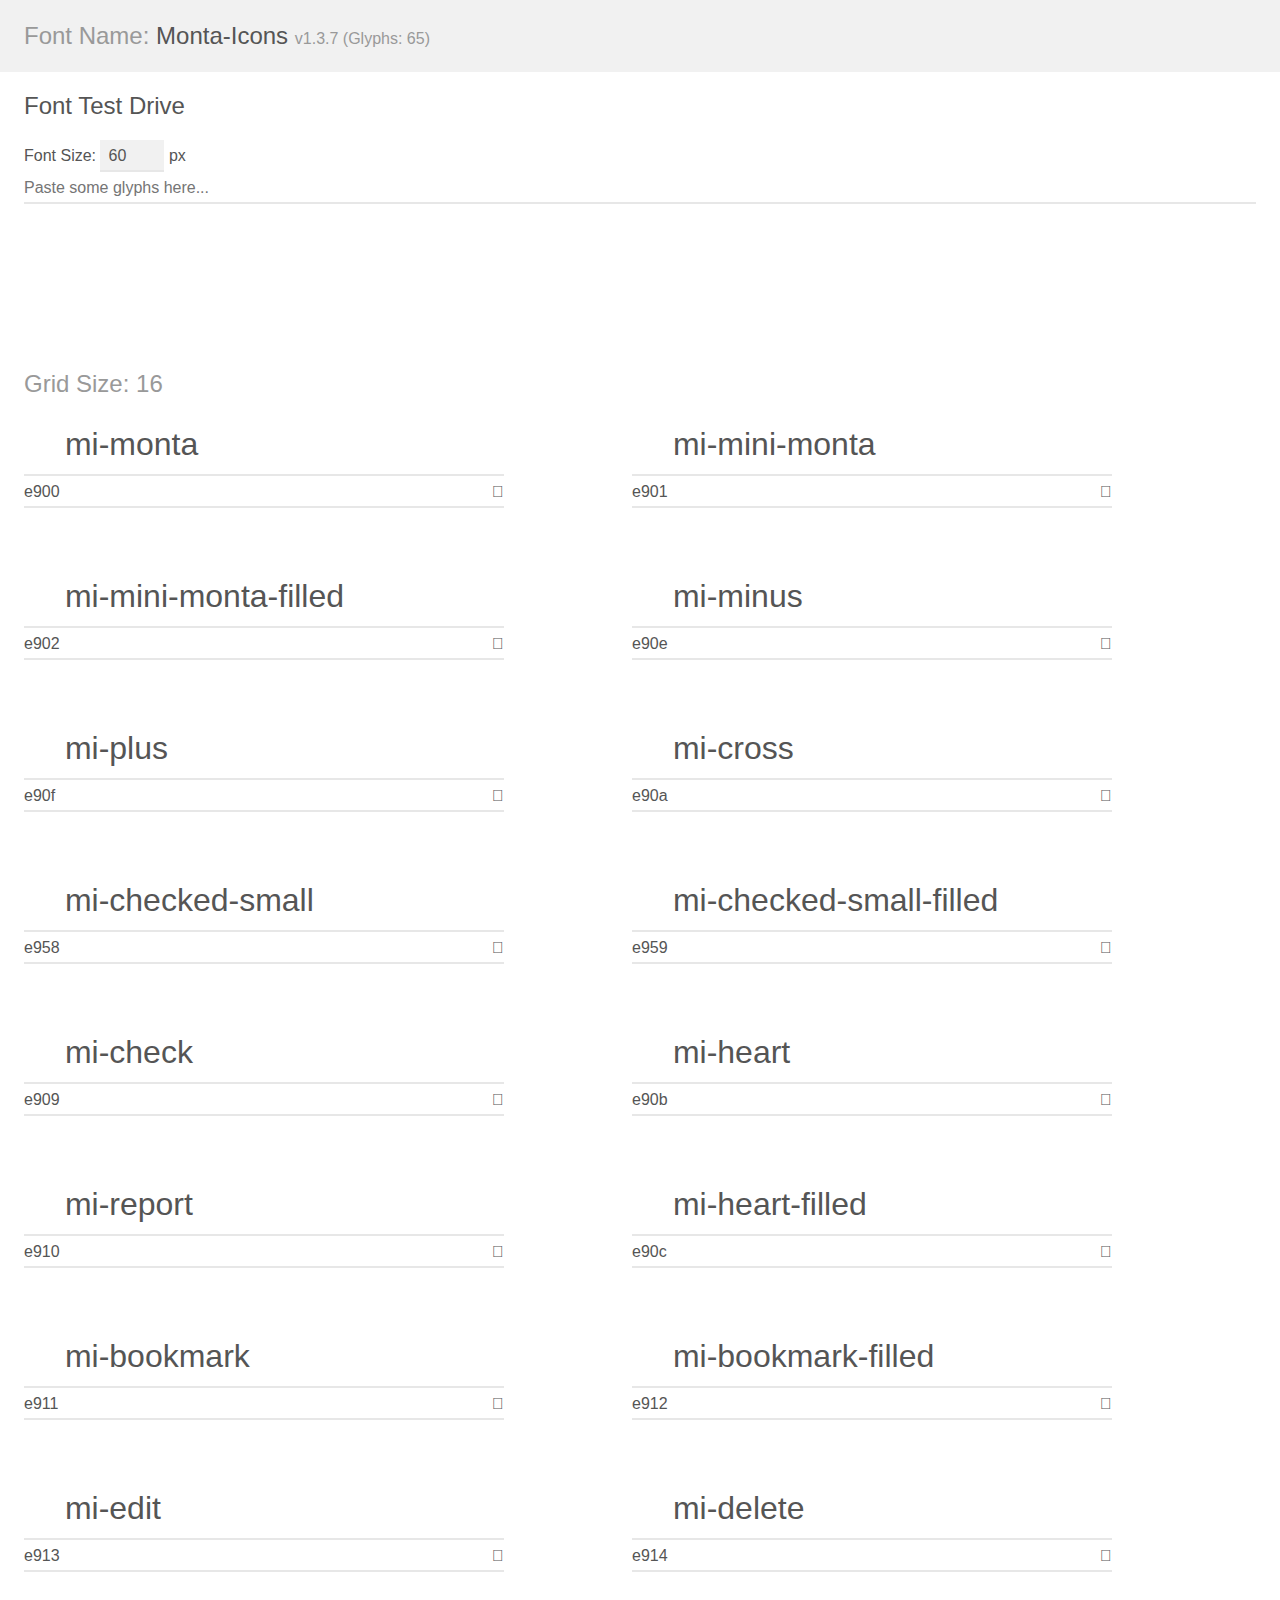
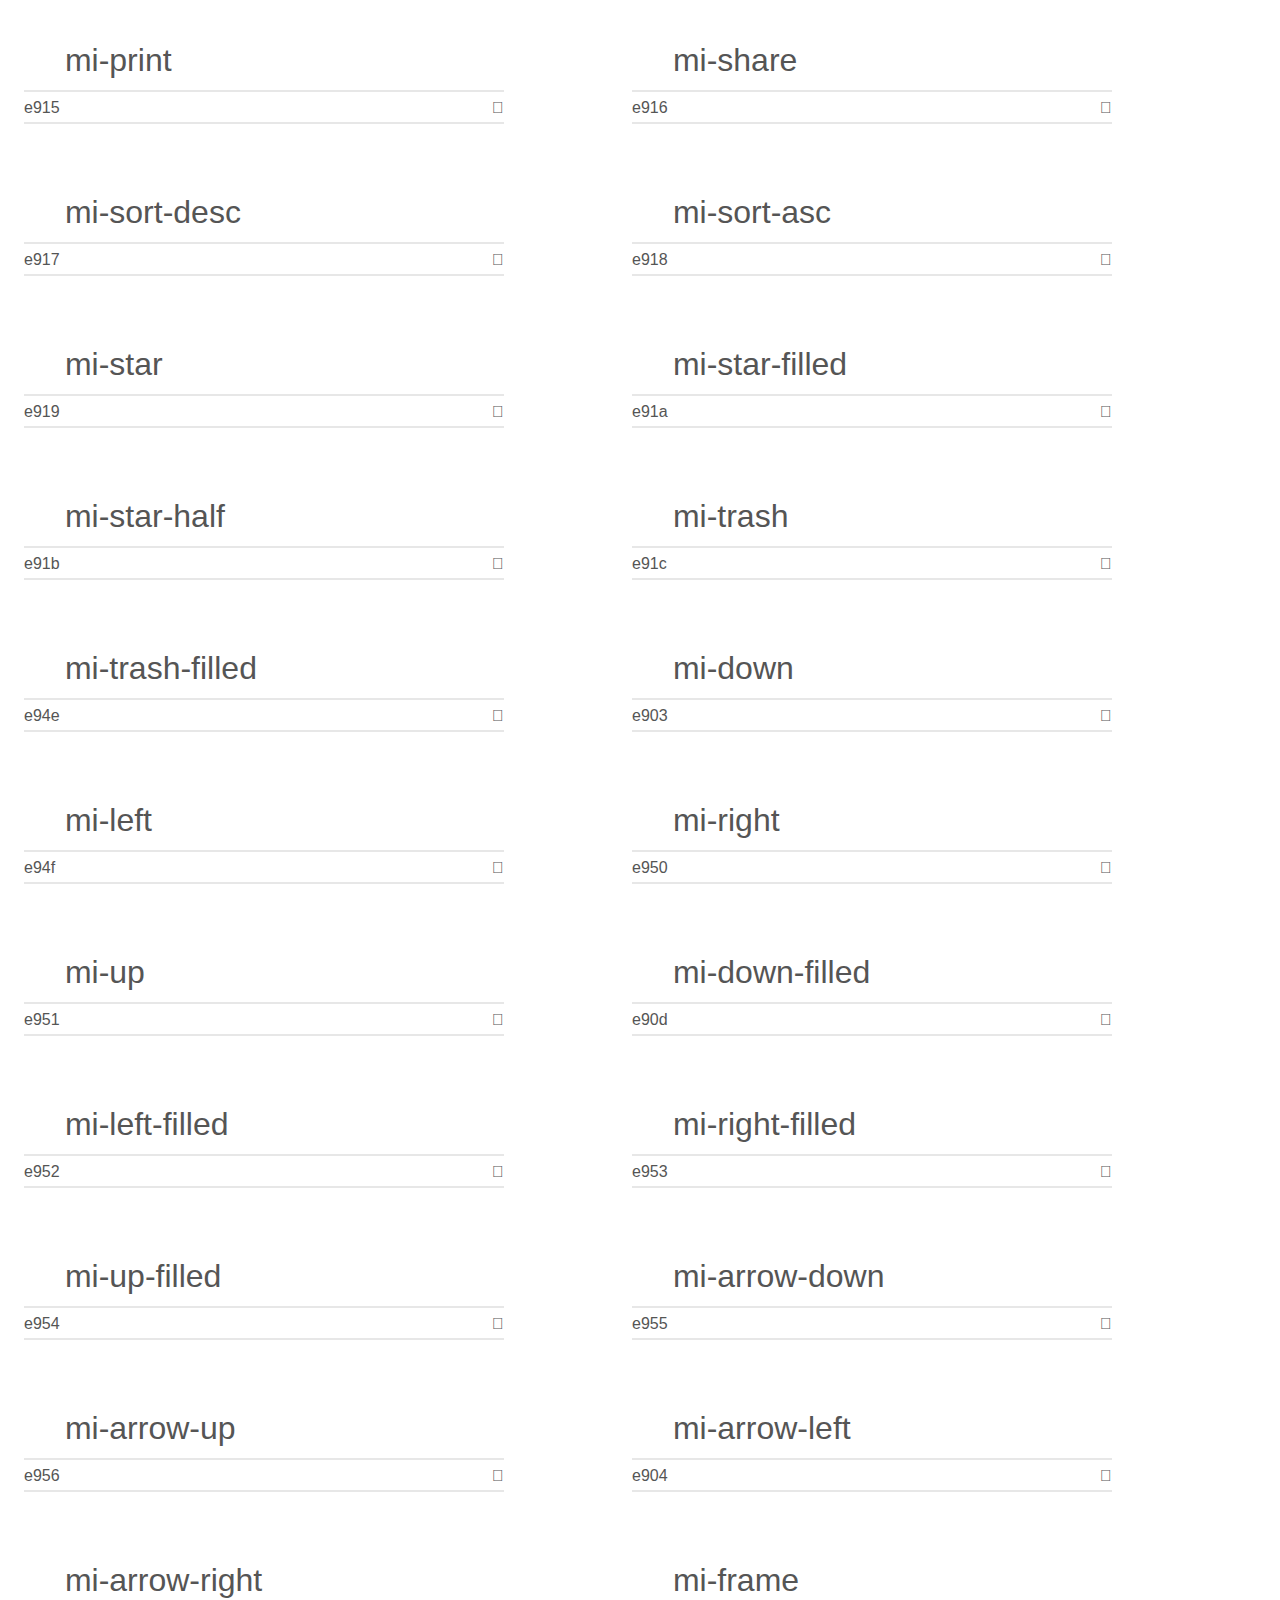
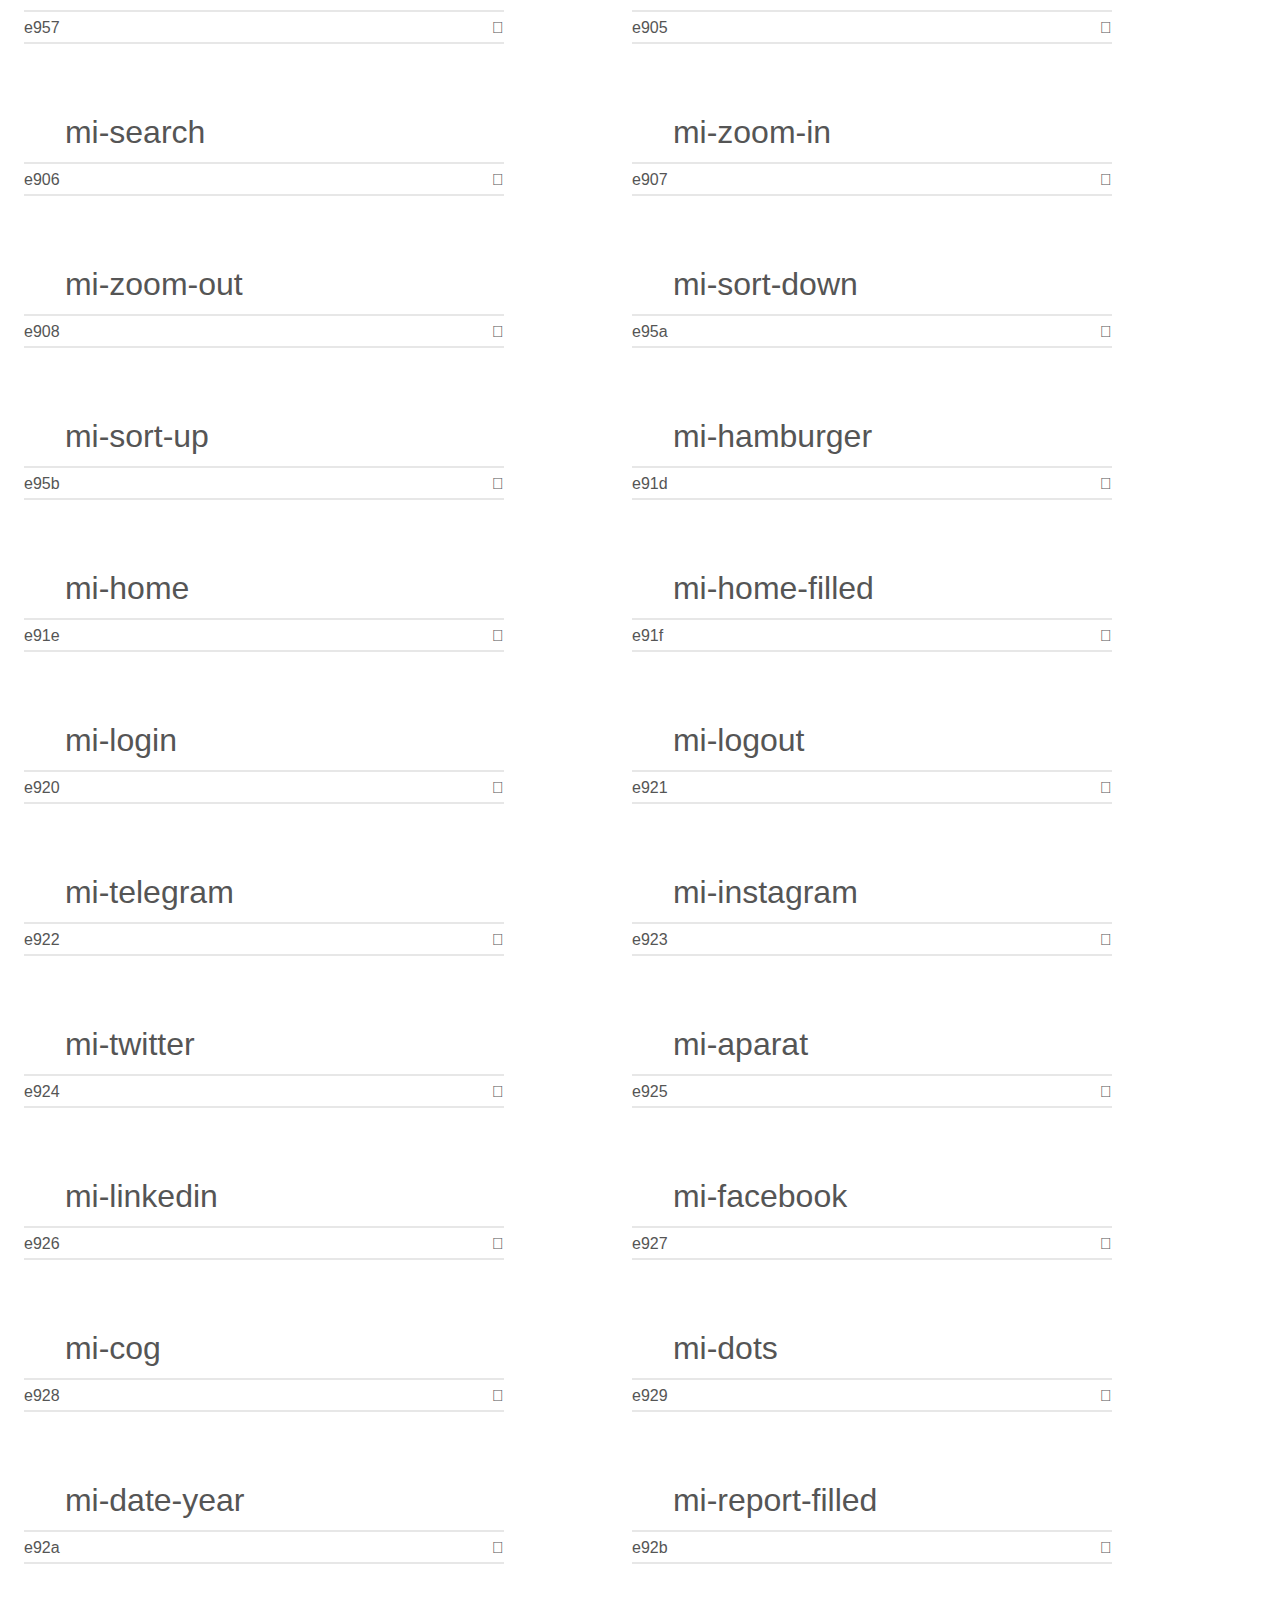
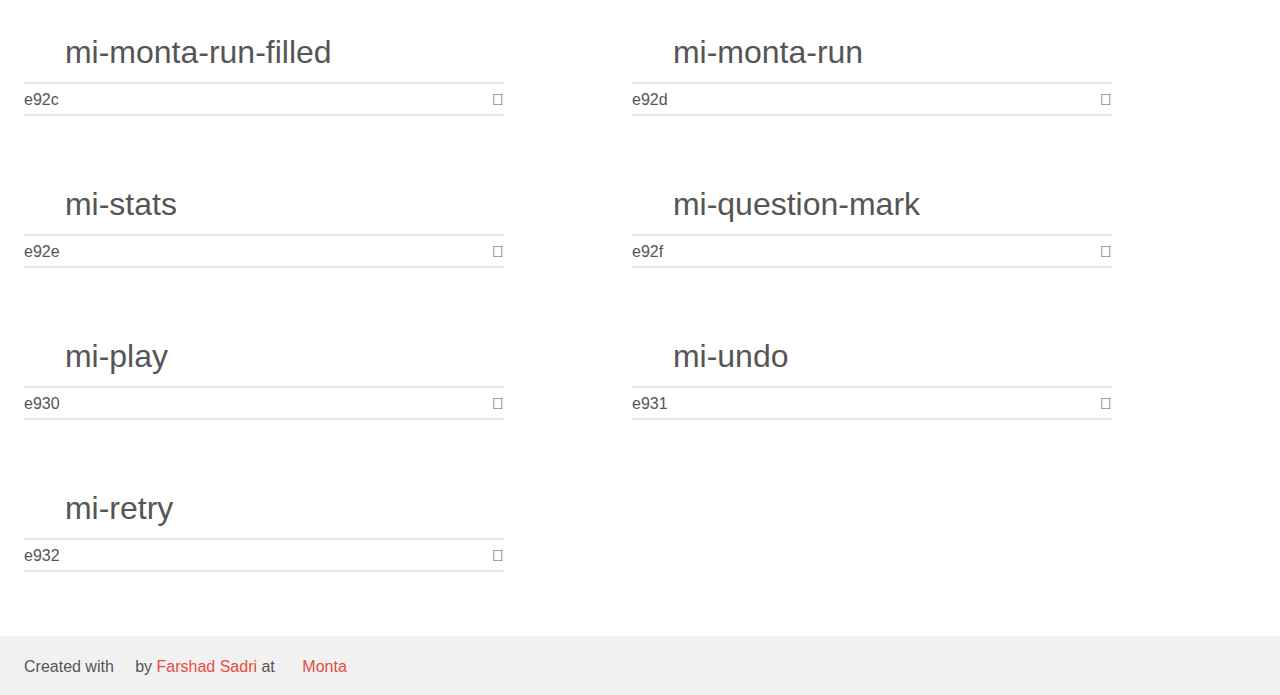
==== index.html @ 61d3a2ba "1.3.7" ====
<!doctype html>
<html>
<head>
    <meta charset="utf-8">
    <title>Monta Icon Font v1.3.7</title>
    <meta name="description" content="Monta Icon Font v1.3.7">
    <meta name="viewport" content="width=device-width, initial-scale=1">
    <link rel="stylesheet" href="demo-files/demo.css">
    <link rel="stylesheet" href="montaicons.css?v=1.3.7"></head>
<body>
    <div class="bgc1 clearfix">
        <h1 class="mhmm mvm"><span class="fgc1">Font Name:</span> Monta-Icons <small class="fgc1"> v1.3.7 (Glyphs:&nbsp;65)</small></h1>
    </div>
	<!--[if gt IE 8]><!-->
    <div class="mhl clearfix mbl">
        <h1>Font Test Drive</h1>
        <label>
            Font Size: <input id="fontSize" type="number" class="textbox0 mbm"
            min="8" value="60" />
            px
        </label>
        <input id="testText" type="text" class="phl size1of1 mvl"
        placeholder="Paste some glyphs here..." value=""/>
        <div id="testDrive" class="mi-">&nbsp;
        </div>
    </div>
    <!--<![endif]-->
 
<div class="clearfix mhl ptl">
        <h1 class="mvm mtn fgc1">Grid Size: 16</h1>
        <div class="glyph fs1">
            <div class="clearfix bshadow0 pbs">
                <span class="mi-monta">
                
                </span>
                <span class="mls"> mi-monta</span>
            </div>
            <fieldset class="fs0 size1of1 clearfix hidden-false">
                <input readonly="" value="e900" class="unit size1of2" type="text">
                <input maxlength="1" readonly="" value="" class="unitRight size1of2 talign-right" type="text">
            </fieldset>
            <div class="fs0 bshadow0 clearfix hidden-true">
                <span class="unit pvs fgc1">liga: </span>
                <input readonly="" value="" class="liga unitRight" type="text">
            </div>
        </div>
        <div class="glyph fs1">
            <div class="clearfix bshadow0 pbs">
                <span class="mi-mini-monta">
                
                </span>
                <span class="mls"> mi-mini-monta</span>
            </div>
            <fieldset class="fs0 size1of1 clearfix hidden-false">
                <input readonly="" value="e901" class="unit size1of2" type="text">
                <input maxlength="1" readonly="" value="" class="unitRight size1of2 talign-right" type="text">
            </fieldset>
            <div class="fs0 bshadow0 clearfix hidden-true">
                <span class="unit pvs fgc1">liga: </span>
                <input readonly="" value="" class="liga unitRight" type="text">
            </div>
        </div>
        <div class="glyph fs1">
            <div class="clearfix bshadow0 pbs">
                <span class="mi-mini-monta-filled">
                
                </span>
                <span class="mls"> mi-mini-monta-filled</span>
            </div>
            <fieldset class="fs0 size1of1 clearfix hidden-false">
                <input readonly="" value="e902" class="unit size1of2" type="text">
                <input maxlength="1" readonly="" value="" class="unitRight size1of2 talign-right" type="text">
            </fieldset>
            <div class="fs0 bshadow0 clearfix hidden-true">
                <span class="unit pvs fgc1">liga: </span>
                <input readonly="" value="" class="liga unitRight" type="text">
            </div>
        </div>
        <div class="glyph fs1">
            <div class="clearfix bshadow0 pbs">
                <span class="mi-minus">
                
                </span>
                <span class="mls"> mi-minus</span>
            </div>
            <fieldset class="fs0 size1of1 clearfix hidden-false">
                <input readonly="" value="e90e" class="unit size1of2" type="text">
                <input maxlength="1" readonly="" value="" class="unitRight size1of2 talign-right" type="text">
            </fieldset>
            <div class="fs0 bshadow0 clearfix hidden-true">
                <span class="unit pvs fgc1">liga: </span>
                <input readonly="" value="" class="liga unitRight" type="text">
            </div>
        </div>
        <div class="glyph fs1">
            <div class="clearfix bshadow0 pbs">
                <span class="mi-plus">
                
                </span>
                <span class="mls"> mi-plus</span>
            </div>
            <fieldset class="fs0 size1of1 clearfix hidden-false">
                <input readonly="" value="e90f" class="unit size1of2" type="text">
                <input maxlength="1" readonly="" value="" class="unitRight size1of2 talign-right" type="text">
            </fieldset>
            <div class="fs0 bshadow0 clearfix hidden-true">
                <span class="unit pvs fgc1">liga: </span>
                <input readonly="" value="" class="liga unitRight" type="text">
            </div>
        </div>
        <div class="glyph fs1">
            <div class="clearfix bshadow0 pbs">
                <span class="mi-cross">
                
                </span>
                <span class="mls"> mi-cross</span>
            </div>
            <fieldset class="fs0 size1of1 clearfix hidden-false">
                <input readonly="" value="e90a" class="unit size1of2" type="text">
                <input maxlength="1" readonly="" value="" class="unitRight size1of2 talign-right" type="text">
            </fieldset>
            <div class="fs0 bshadow0 clearfix hidden-true">
                <span class="unit pvs fgc1">liga: </span>
                <input readonly="" value="" class="liga unitRight" type="text">
            </div>
        </div>
        <div class="glyph fs1">
            <div class="clearfix bshadow0 pbs">
                <span class="mi-checked-small">
                
                </span>
                <span class="mls"> mi-checked-small</span>
            </div>
            <fieldset class="fs0 size1of1 clearfix hidden-false">
                <input readonly="" value="e958" class="unit size1of2" type="text">
                <input maxlength="1" readonly="" value="" class="unitRight size1of2 talign-right" type="text">
            </fieldset>
            <div class="fs0 bshadow0 clearfix hidden-true">
                <span class="unit pvs fgc1">liga: </span>
                <input readonly="" value="" class="liga unitRight" type="text">
            </div>
        </div>
        <div class="glyph fs1">
            <div class="clearfix bshadow0 pbs">
                <span class="mi-checked-small-filled">
                
                </span>
                <span class="mls"> mi-checked-small-filled</span>
            </div>
            <fieldset class="fs0 size1of1 clearfix hidden-false">
                <input readonly="" value="e959" class="unit size1of2" type="text">
                <input maxlength="1" readonly="" value="" class="unitRight size1of2 talign-right" type="text">
            </fieldset>
            <div class="fs0 bshadow0 clearfix hidden-true">
                <span class="unit pvs fgc1">liga: </span>
                <input readonly="" value="" class="liga unitRight" type="text">
            </div>
        </div>
        <div class="glyph fs1">
            <div class="clearfix bshadow0 pbs">
                <span class="mi-check">
                
                </span>
                <span class="mls"> mi-check</span>
            </div>
            <fieldset class="fs0 size1of1 clearfix hidden-false">
                <input readonly="" value="e909" class="unit size1of2" type="text">
                <input maxlength="1" readonly="" value="" class="unitRight size1of2 talign-right" type="text">
            </fieldset>
            <div class="fs0 bshadow0 clearfix hidden-true">
                <span class="unit pvs fgc1">liga: </span>
                <input readonly="" value="" class="liga unitRight" type="text">
            </div>
        </div>
        <div class="glyph fs1">
            <div class="clearfix bshadow0 pbs">
                <span class="mi-heart">
                
                </span>
                <span class="mls"> mi-heart</span>
            </div>
            <fieldset class="fs0 size1of1 clearfix hidden-false">
                <input readonly="" value="e90b" class="unit size1of2" type="text">
                <input maxlength="1" readonly="" value="" class="unitRight size1of2 talign-right" type="text">
            </fieldset>
            <div class="fs0 bshadow0 clearfix hidden-true">
                <span class="unit pvs fgc1">liga: </span>
                <input readonly="" value="" class="liga unitRight" type="text">
            </div>
        </div>
        <div class="glyph fs1">
            <div class="clearfix bshadow0 pbs">
                <span class="mi-report">
                
                </span>
                <span class="mls"> mi-report</span>
            </div>
            <fieldset class="fs0 size1of1 clearfix hidden-false">
                <input readonly="" value="e910" class="unit size1of2" type="text">
                <input maxlength="1" readonly="" value="" class="unitRight size1of2 talign-right" type="text">
            </fieldset>
            <div class="fs0 bshadow0 clearfix hidden-true">
                <span class="unit pvs fgc1">liga: </span>
                <input readonly="" value="" class="liga unitRight" type="text">
            </div>
        </div>
        <div class="glyph fs1">
            <div class="clearfix bshadow0 pbs">
                <span class="mi-heart-filled">
                
                </span>
                <span class="mls"> mi-heart-filled</span>
            </div>
            <fieldset class="fs0 size1of1 clearfix hidden-false">
                <input readonly="" value="e90c" class="unit size1of2" type="text">
                <input maxlength="1" readonly="" value="" class="unitRight size1of2 talign-right" type="text">
            </fieldset>
            <div class="fs0 bshadow0 clearfix hidden-true">
                <span class="unit pvs fgc1">liga: </span>
                <input readonly="" value="" class="liga unitRight" type="text">
            </div>
        </div>
        <div class="glyph fs1">
            <div class="clearfix bshadow0 pbs">
                <span class="mi-bookmark">
                
                </span>
                <span class="mls"> mi-bookmark</span>
            </div>
            <fieldset class="fs0 size1of1 clearfix hidden-false">
                <input readonly="" value="e911" class="unit size1of2" type="text">
                <input maxlength="1" readonly="" value="" class="unitRight size1of2 talign-right" type="text">
            </fieldset>
            <div class="fs0 bshadow0 clearfix hidden-true">
                <span class="unit pvs fgc1">liga: </span>
                <input readonly="" value="" class="liga unitRight" type="text">
            </div>
        </div>
        <div class="glyph fs1">
            <div class="clearfix bshadow0 pbs">
                <span class="mi-bookmark-filled">
                
                </span>
                <span class="mls"> mi-bookmark-filled</span>
            </div>
            <fieldset class="fs0 size1of1 clearfix hidden-false">
                <input readonly="" value="e912" class="unit size1of2" type="text">
                <input maxlength="1" readonly="" value="" class="unitRight size1of2 talign-right" type="text">
            </fieldset>
            <div class="fs0 bshadow0 clearfix hidden-true">
                <span class="unit pvs fgc1">liga: </span>
                <input readonly="" value="" class="liga unitRight" type="text">
            </div>
        </div>
        <div class="glyph fs1">
            <div class="clearfix bshadow0 pbs">
                <span class="mi-edit">
                
                </span>
                <span class="mls"> mi-edit</span>
            </div>
            <fieldset class="fs0 size1of1 clearfix hidden-false">
                <input readonly="" value="e913" class="unit size1of2" type="text">
                <input maxlength="1" readonly="" value="" class="unitRight size1of2 talign-right" type="text">
            </fieldset>
            <div class="fs0 bshadow0 clearfix hidden-true">
                <span class="unit pvs fgc1">liga: </span>
                <input readonly="" value="" class="liga unitRight" type="text">
            </div>
        </div>
        <div class="glyph fs1">
            <div class="clearfix bshadow0 pbs">
                <span class="mi-delete">
                
                </span>
                <span class="mls"> mi-delete</span>
            </div>
            <fieldset class="fs0 size1of1 clearfix hidden-false">
                <input readonly="" value="e914" class="unit size1of2" type="text">
                <input maxlength="1" readonly="" value="" class="unitRight size1of2 talign-right" type="text">
            </fieldset>
            <div class="fs0 bshadow0 clearfix hidden-true">
                <span class="unit pvs fgc1">liga: </span>
                <input readonly="" value="" class="liga unitRight" type="text">
            </div>
        </div>
        <div class="glyph fs1">
            <div class="clearfix bshadow0 pbs">
                <span class="mi-print">
                
                </span>
                <span class="mls"> mi-print</span>
            </div>
            <fieldset class="fs0 size1of1 clearfix hidden-false">
                <input readonly="" value="e915" class="unit size1of2" type="text">
                <input maxlength="1" readonly="" value="" class="unitRight size1of2 talign-right" type="text">
            </fieldset>
            <div class="fs0 bshadow0 clearfix hidden-true">
                <span class="unit pvs fgc1">liga: </span>
                <input readonly="" value="" class="liga unitRight" type="text">
            </div>
        </div>
        <div class="glyph fs1">
            <div class="clearfix bshadow0 pbs">
                <span class="mi-share">
                
                </span>
                <span class="mls"> mi-share</span>
            </div>
            <fieldset class="fs0 size1of1 clearfix hidden-false">
                <input readonly="" value="e916" class="unit size1of2" type="text">
                <input maxlength="1" readonly="" value="" class="unitRight size1of2 talign-right" type="text">
            </fieldset>
            <div class="fs0 bshadow0 clearfix hidden-true">
                <span class="unit pvs fgc1">liga: </span>
                <input readonly="" value="" class="liga unitRight" type="text">
            </div>
        </div>
        <div class="glyph fs1">
            <div class="clearfix bshadow0 pbs">
                <span class="mi-sort-desc">
                
                </span>
                <span class="mls"> mi-sort-desc</span>
            </div>
            <fieldset class="fs0 size1of1 clearfix hidden-false">
                <input readonly="" value="e917" class="unit size1of2" type="text">
                <input maxlength="1" readonly="" value="" class="unitRight size1of2 talign-right" type="text">
            </fieldset>
            <div class="fs0 bshadow0 clearfix hidden-true">
                <span class="unit pvs fgc1">liga: </span>
                <input readonly="" value="" class="liga unitRight" type="text">
            </div>
        </div>
        <div class="glyph fs1">
            <div class="clearfix bshadow0 pbs">
                <span class="mi-sort-asc">
                
                </span>
                <span class="mls"> mi-sort-asc</span>
            </div>
            <fieldset class="fs0 size1of1 clearfix hidden-false">
                <input readonly="" value="e918" class="unit size1of2" type="text">
                <input maxlength="1" readonly="" value="" class="unitRight size1of2 talign-right" type="text">
            </fieldset>
            <div class="fs0 bshadow0 clearfix hidden-true">
                <span class="unit pvs fgc1">liga: </span>
                <input readonly="" value="" class="liga unitRight" type="text">
            </div>
        </div>
        <div class="glyph fs1">
            <div class="clearfix bshadow0 pbs">
                <span class="mi-star">
                
                </span>
                <span class="mls"> mi-star</span>
            </div>
            <fieldset class="fs0 size1of1 clearfix hidden-false">
                <input readonly="" value="e919" class="unit size1of2" type="text">
                <input maxlength="1" readonly="" value="" class="unitRight size1of2 talign-right" type="text">
            </fieldset>
            <div class="fs0 bshadow0 clearfix hidden-true">
                <span class="unit pvs fgc1">liga: </span>
                <input readonly="" value="" class="liga unitRight" type="text">
            </div>
        </div>
        <div class="glyph fs1">
            <div class="clearfix bshadow0 pbs">
                <span class="mi-star-filled">
                
                </span>
                <span class="mls"> mi-star-filled</span>
            </div>
            <fieldset class="fs0 size1of1 clearfix hidden-false">
                <input readonly="" value="e91a" class="unit size1of2" type="text">
                <input maxlength="1" readonly="" value="" class="unitRight size1of2 talign-right" type="text">
            </fieldset>
            <div class="fs0 bshadow0 clearfix hidden-true">
                <span class="unit pvs fgc1">liga: </span>
                <input readonly="" value="" class="liga unitRight" type="text">
            </div>
        </div>
        <div class="glyph fs1">
            <div class="clearfix bshadow0 pbs">
                <span class="mi-star-half">
                
                </span>
                <span class="mls"> mi-star-half</span>
            </div>
            <fieldset class="fs0 size1of1 clearfix hidden-false">
                <input readonly="" value="e91b" class="unit size1of2" type="text">
                <input maxlength="1" readonly="" value="" class="unitRight size1of2 talign-right" type="text">
            </fieldset>
            <div class="fs0 bshadow0 clearfix hidden-true">
                <span class="unit pvs fgc1">liga: </span>
                <input readonly="" value="" class="liga unitRight" type="text">
            </div>
        </div>
        <div class="glyph fs1">
            <div class="clearfix bshadow0 pbs">
                <span class="mi-trash">
                
                </span>
                <span class="mls"> mi-trash</span>
            </div>
            <fieldset class="fs0 size1of1 clearfix hidden-false">
                <input readonly="" value="e91c" class="unit size1of2" type="text">
                <input maxlength="1" readonly="" value="" class="unitRight size1of2 talign-right" type="text">
            </fieldset>
            <div class="fs0 bshadow0 clearfix hidden-true">
                <span class="unit pvs fgc1">liga: </span>
                <input readonly="" value="" class="liga unitRight" type="text">
            </div>
        </div>
        <div class="glyph fs1">
            <div class="clearfix bshadow0 pbs">
                <span class="mi-trash-filled">
                
                </span>
                <span class="mls"> mi-trash-filled</span>
            </div>
            <fieldset class="fs0 size1of1 clearfix hidden-false">
                <input readonly="" value="e94e" class="unit size1of2" type="text">
                <input maxlength="1" readonly="" value="" class="unitRight size1of2 talign-right" type="text">
            </fieldset>
            <div class="fs0 bshadow0 clearfix hidden-true">
                <span class="unit pvs fgc1">liga: </span>
                <input readonly="" value="" class="liga unitRight" type="text">
            </div>
        </div>
        <div class="glyph fs1">
            <div class="clearfix bshadow0 pbs">
                <span class="mi-down">
                
                </span>
                <span class="mls"> mi-down</span>
            </div>
            <fieldset class="fs0 size1of1 clearfix hidden-false">
                <input readonly="" value="e903" class="unit size1of2" type="text">
                <input maxlength="1" readonly="" value="" class="unitRight size1of2 talign-right" type="text">
            </fieldset>
            <div class="fs0 bshadow0 clearfix hidden-true">
                <span class="unit pvs fgc1">liga: </span>
                <input readonly="" value="" class="liga unitRight" type="text">
            </div>
        </div>
        <div class="glyph fs1">
            <div class="clearfix bshadow0 pbs">
                <span class="mi-left">
                
                </span>
                <span class="mls"> mi-left</span>
            </div>
            <fieldset class="fs0 size1of1 clearfix hidden-false">
                <input readonly="" value="e94f" class="unit size1of2" type="text">
                <input maxlength="1" readonly="" value="" class="unitRight size1of2 talign-right" type="text">
            </fieldset>
            <div class="fs0 bshadow0 clearfix hidden-true">
                <span class="unit pvs fgc1">liga: </span>
                <input readonly="" value="" class="liga unitRight" type="text">
            </div>
        </div>
        <div class="glyph fs1">
            <div class="clearfix bshadow0 pbs">
                <span class="mi-right">
                
                </span>
                <span class="mls"> mi-right</span>
            </div>
            <fieldset class="fs0 size1of1 clearfix hidden-false">
                <input readonly="" value="e950" class="unit size1of2" type="text">
                <input maxlength="1" readonly="" value="" class="unitRight size1of2 talign-right" type="text">
            </fieldset>
            <div class="fs0 bshadow0 clearfix hidden-true">
                <span class="unit pvs fgc1">liga: </span>
                <input readonly="" value="" class="liga unitRight" type="text">
            </div>
        </div>
        <div class="glyph fs1">
            <div class="clearfix bshadow0 pbs">
                <span class="mi-up">
                
                </span>
                <span class="mls"> mi-up</span>
            </div>
            <fieldset class="fs0 size1of1 clearfix hidden-false">
                <input readonly="" value="e951" class="unit size1of2" type="text">
                <input maxlength="1" readonly="" value="" class="unitRight size1of2 talign-right" type="text">
            </fieldset>
            <div class="fs0 bshadow0 clearfix hidden-true">
                <span class="unit pvs fgc1">liga: </span>
                <input readonly="" value="" class="liga unitRight" type="text">
            </div>
        </div>
        <div class="glyph fs1">
            <div class="clearfix bshadow0 pbs">
                <span class="mi-down-filled">
                
                </span>
                <span class="mls"> mi-down-filled</span>
            </div>
            <fieldset class="fs0 size1of1 clearfix hidden-false">
                <input readonly="" value="e90d" class="unit size1of2" type="text">
                <input maxlength="1" readonly="" value="" class="unitRight size1of2 talign-right" type="text">
            </fieldset>
            <div class="fs0 bshadow0 clearfix hidden-true">
                <span class="unit pvs fgc1">liga: </span>
                <input readonly="" value="" class="liga unitRight" type="text">
            </div>
        </div>
        <div class="glyph fs1">
            <div class="clearfix bshadow0 pbs">
                <span class="mi-left-filled">
                
                </span>
                <span class="mls"> mi-left-filled</span>
            </div>
            <fieldset class="fs0 size1of1 clearfix hidden-false">
                <input readonly="" value="e952" class="unit size1of2" type="text">
                <input maxlength="1" readonly="" value="" class="unitRight size1of2 talign-right" type="text">
            </fieldset>
            <div class="fs0 bshadow0 clearfix hidden-true">
                <span class="unit pvs fgc1">liga: </span>
                <input readonly="" value="" class="liga unitRight" type="text">
            </div>
        </div>
        <div class="glyph fs1">
            <div class="clearfix bshadow0 pbs">
                <span class="mi-right-filled">
                
                </span>
                <span class="mls"> mi-right-filled</span>
            </div>
            <fieldset class="fs0 size1of1 clearfix hidden-false">
                <input readonly="" value="e953" class="unit size1of2" type="text">
                <input maxlength="1" readonly="" value="" class="unitRight size1of2 talign-right" type="text">
            </fieldset>
            <div class="fs0 bshadow0 clearfix hidden-true">
                <span class="unit pvs fgc1">liga: </span>
                <input readonly="" value="" class="liga unitRight" type="text">
            </div>
        </div>
        <div class="glyph fs1">
            <div class="clearfix bshadow0 pbs">
                <span class="mi-up-filled">
                
                </span>
                <span class="mls"> mi-up-filled</span>
            </div>
            <fieldset class="fs0 size1of1 clearfix hidden-false">
                <input readonly="" value="e954" class="unit size1of2" type="text">
                <input maxlength="1" readonly="" value="" class="unitRight size1of2 talign-right" type="text">
            </fieldset>
            <div class="fs0 bshadow0 clearfix hidden-true">
                <span class="unit pvs fgc1">liga: </span>
                <input readonly="" value="" class="liga unitRight" type="text">
            </div>
        </div>
        <div class="glyph fs1">
            <div class="clearfix bshadow0 pbs">
                <span class="mi-arrow-down">
                
                </span>
                <span class="mls"> mi-arrow-down</span>
            </div>
            <fieldset class="fs0 size1of1 clearfix hidden-false">
                <input readonly="" value="e955" class="unit size1of2" type="text">
                <input maxlength="1" readonly="" value="" class="unitRight size1of2 talign-right" type="text">
            </fieldset>
            <div class="fs0 bshadow0 clearfix hidden-true">
                <span class="unit pvs fgc1">liga: </span>
                <input readonly="" value="" class="liga unitRight" type="text">
            </div>
        </div>
        <div class="glyph fs1">
            <div class="clearfix bshadow0 pbs">
                <span class="mi-arrow-up">
                
                </span>
                <span class="mls"> mi-arrow-up</span>
            </div>
            <fieldset class="fs0 size1of1 clearfix hidden-false">
                <input readonly="" value="e956" class="unit size1of2" type="text">
                <input maxlength="1" readonly="" value="" class="unitRight size1of2 talign-right" type="text">
            </fieldset>
            <div class="fs0 bshadow0 clearfix hidden-true">
                <span class="unit pvs fgc1">liga: </span>
                <input readonly="" value="" class="liga unitRight" type="text">
            </div>
        </div>
        <div class="glyph fs1">
            <div class="clearfix bshadow0 pbs">
                <span class="mi-arrow-left">
                
                </span>
                <span class="mls"> mi-arrow-left</span>
            </div>
            <fieldset class="fs0 size1of1 clearfix hidden-false">
                <input readonly="" value="e904" class="unit size1of2" type="text">
                <input maxlength="1" readonly="" value="" class="unitRight size1of2 talign-right" type="text">
            </fieldset>
            <div class="fs0 bshadow0 clearfix hidden-true">
                <span class="unit pvs fgc1">liga: </span>
                <input readonly="" value="" class="liga unitRight" type="text">
            </div>
        </div>
        <div class="glyph fs1">
            <div class="clearfix bshadow0 pbs">
                <span class="mi-arrow-right">
                
                </span>
                <span class="mls"> mi-arrow-right</span>
            </div>
            <fieldset class="fs0 size1of1 clearfix hidden-false">
                <input readonly="" value="e957" class="unit size1of2" type="text">
                <input maxlength="1" readonly="" value="" class="unitRight size1of2 talign-right" type="text">
            </fieldset>
            <div class="fs0 bshadow0 clearfix hidden-true">
                <span class="unit pvs fgc1">liga: </span>
                <input readonly="" value="" class="liga unitRight" type="text">
            </div>
        </div>
        <div class="glyph fs1">
            <div class="clearfix bshadow0 pbs">
                <span class="mi-frame">
                
                </span>
                <span class="mls"> mi-frame</span>
            </div>
            <fieldset class="fs0 size1of1 clearfix hidden-false">
                <input readonly="" value="e905" class="unit size1of2" type="text">
                <input maxlength="1" readonly="" value="" class="unitRight size1of2 talign-right" type="text">
            </fieldset>
            <div class="fs0 bshadow0 clearfix hidden-true">
                <span class="unit pvs fgc1">liga: </span>
                <input readonly="" value="" class="liga unitRight" type="text">
            </div>
        </div>
        <div class="glyph fs1">
            <div class="clearfix bshadow0 pbs">
                <span class="mi-search">
                
                </span>
                <span class="mls"> mi-search</span>
            </div>
            <fieldset class="fs0 size1of1 clearfix hidden-false">
                <input readonly="" value="e906" class="unit size1of2" type="text">
                <input maxlength="1" readonly="" value="" class="unitRight size1of2 talign-right" type="text">
            </fieldset>
            <div class="fs0 bshadow0 clearfix hidden-true">
                <span class="unit pvs fgc1">liga: </span>
                <input readonly="" value="" class="liga unitRight" type="text">
            </div>
        </div>
        <div class="glyph fs1">
            <div class="clearfix bshadow0 pbs">
                <span class="mi-zoom-in">
                
                </span>
                <span class="mls"> mi-zoom-in</span>
            </div>
            <fieldset class="fs0 size1of1 clearfix hidden-false">
                <input readonly="" value="e907" class="unit size1of2" type="text">
                <input maxlength="1" readonly="" value="" class="unitRight size1of2 talign-right" type="text">
            </fieldset>
            <div class="fs0 bshadow0 clearfix hidden-true">
                <span class="unit pvs fgc1">liga: </span>
                <input readonly="" value="" class="liga unitRight" type="text">
            </div>
        </div>
        <div class="glyph fs1">
            <div class="clearfix bshadow0 pbs">
                <span class="mi-zoom-out">
                
                </span>
                <span class="mls"> mi-zoom-out</span>
            </div>
            <fieldset class="fs0 size1of1 clearfix hidden-false">
                <input readonly="" value="e908" class="unit size1of2" type="text">
                <input maxlength="1" readonly="" value="" class="unitRight size1of2 talign-right" type="text">
            </fieldset>
            <div class="fs0 bshadow0 clearfix hidden-true">
                <span class="unit pvs fgc1">liga: </span>
                <input readonly="" value="" class="liga unitRight" type="text">
            </div>
        </div>
        <div class="glyph fs1">
            <div class="clearfix bshadow0 pbs">
                <span class="mi-sort-down">
                
                </span>
                <span class="mls"> mi-sort-down</span>
            </div>
            <fieldset class="fs0 size1of1 clearfix hidden-false">
                <input readonly="" value="e95a" class="unit size1of2" type="text">
                <input maxlength="1" readonly="" value="" class="unitRight size1of2 talign-right" type="text">
            </fieldset>
            <div class="fs0 bshadow0 clearfix hidden-true">
                <span class="unit pvs fgc1">liga: </span>
                <input readonly="" value="" class="liga unitRight" type="text">
            </div>
        </div>
        <div class="glyph fs1">
            <div class="clearfix bshadow0 pbs">
                <span class="mi-sort-up">
                
                </span>
                <span class="mls"> mi-sort-up</span>
            </div>
            <fieldset class="fs0 size1of1 clearfix hidden-false">
                <input readonly="" value="e95b" class="unit size1of2" type="text">
                <input maxlength="1" readonly="" value="" class="unitRight size1of2 talign-right" type="text">
            </fieldset>
            <div class="fs0 bshadow0 clearfix hidden-true">
                <span class="unit pvs fgc1">liga: </span>
                <input readonly="" value="" class="liga unitRight" type="text">
            </div>
        </div>
        <div class="glyph fs1">
            <div class="clearfix bshadow0 pbs">
                <span class="mi-hamburger">
                
                </span>
                <span class="mls"> mi-hamburger</span>
            </div>
            <fieldset class="fs0 size1of1 clearfix hidden-false">
                <input readonly="" value="e91d" class="unit size1of2" type="text">
                <input maxlength="1" readonly="" value="" class="unitRight size1of2 talign-right" type="text">
            </fieldset>
            <div class="fs0 bshadow0 clearfix hidden-true">
                <span class="unit pvs fgc1">liga: </span>
                <input readonly="" value="" class="liga unitRight" type="text">
            </div>
        </div>
        <div class="glyph fs1">
            <div class="clearfix bshadow0 pbs">
                <span class="mi-home">
                
                </span>
                <span class="mls"> mi-home</span>
            </div>
            <fieldset class="fs0 size1of1 clearfix hidden-false">
                <input readonly="" value="e91e" class="unit size1of2" type="text">
                <input maxlength="1" readonly="" value="" class="unitRight size1of2 talign-right" type="text">
            </fieldset>
            <div class="fs0 bshadow0 clearfix hidden-true">
                <span class="unit pvs fgc1">liga: </span>
                <input readonly="" value="" class="liga unitRight" type="text">
            </div>
        </div>
        <div class="glyph fs1">
            <div class="clearfix bshadow0 pbs">
                <span class="mi-home-filled">
                
                </span>
                <span class="mls"> mi-home-filled</span>
            </div>
            <fieldset class="fs0 size1of1 clearfix hidden-false">
                <input readonly="" value="e91f" class="unit size1of2" type="text">
                <input maxlength="1" readonly="" value="" class="unitRight size1of2 talign-right" type="text">
            </fieldset>
            <div class="fs0 bshadow0 clearfix hidden-true">
                <span class="unit pvs fgc1">liga: </span>
                <input readonly="" value="" class="liga unitRight" type="text">
            </div>
        </div>
        <div class="glyph fs1">
            <div class="clearfix bshadow0 pbs">
                <span class="mi-login">
                
                </span>
                <span class="mls"> mi-login</span>
            </div>
            <fieldset class="fs0 size1of1 clearfix hidden-false">
                <input readonly="" value="e920" class="unit size1of2" type="text">
                <input maxlength="1" readonly="" value="" class="unitRight size1of2 talign-right" type="text">
            </fieldset>
            <div class="fs0 bshadow0 clearfix hidden-true">
                <span class="unit pvs fgc1">liga: </span>
                <input readonly="" value="" class="liga unitRight" type="text">
            </div>
        </div>
        <div class="glyph fs1">
            <div class="clearfix bshadow0 pbs">
                <span class="mi-logout">
                
                </span>
                <span class="mls"> mi-logout</span>
            </div>
            <fieldset class="fs0 size1of1 clearfix hidden-false">
                <input readonly="" value="e921" class="unit size1of2" type="text">
                <input maxlength="1" readonly="" value="" class="unitRight size1of2 talign-right" type="text">
            </fieldset>
            <div class="fs0 bshadow0 clearfix hidden-true">
                <span class="unit pvs fgc1">liga: </span>
                <input readonly="" value="" class="liga unitRight" type="text">
            </div>
        </div>
		        <div class="glyph fs1">
            <div class="clearfix bshadow0 pbs">
                <span class="mi-telegram">
                
                </span>
                <span class="mls"> mi-telegram</span>
            </div>
            <fieldset class="fs0 size1of1 clearfix hidden-false">
                <input type="text" readonly value="e922" class="unit size1of2" />
                <input type="text" maxlength="1" readonly value="&#xe922;" class="unitRight size1of2 talign-right" />
            </fieldset>
            <div class="fs0 bshadow0 clearfix hidden-true">
                <span class="unit pvs fgc1">liga: </span>
                <input type="text" readonly value="" class="liga unitRight" />
            </div>
        </div>
        <div class="glyph fs1">
            <div class="clearfix bshadow0 pbs">
                <span class="mi-instagram">
                
                </span>
                <span class="mls"> mi-instagram</span>
            </div>
            <fieldset class="fs0 size1of1 clearfix hidden-false">
                <input type="text" readonly value="e923" class="unit size1of2" />
                <input type="text" maxlength="1" readonly value="&#xe923;" class="unitRight size1of2 talign-right" />
            </fieldset>
            <div class="fs0 bshadow0 clearfix hidden-true">
                <span class="unit pvs fgc1">liga: </span>
                <input type="text" readonly value="" class="liga unitRight" />
            </div>
        </div>
        <div class="glyph fs1">
            <div class="clearfix bshadow0 pbs">
                <span class="mi-twitter">
                
                </span>
                <span class="mls"> mi-twitter</span>
            </div>
            <fieldset class="fs0 size1of1 clearfix hidden-false">
                <input type="text" readonly value="e924" class="unit size1of2" />
                <input type="text" maxlength="1" readonly value="&#xe924;" class="unitRight size1of2 talign-right" />
            </fieldset>
            <div class="fs0 bshadow0 clearfix hidden-true">
                <span class="unit pvs fgc1">liga: </span>
                <input type="text" readonly value="" class="liga unitRight" />
            </div>
        </div>
        <div class="glyph fs1">
            <div class="clearfix bshadow0 pbs">
                <span class="mi-aparat">
                
                </span>
                <span class="mls"> mi-aparat</span>
            </div>
            <fieldset class="fs0 size1of1 clearfix hidden-false">
                <input type="text" readonly value="e925" class="unit size1of2" />
                <input type="text" maxlength="1" readonly value="&#xe925;" class="unitRight size1of2 talign-right" />
            </fieldset>
            <div class="fs0 bshadow0 clearfix hidden-true">
                <span class="unit pvs fgc1">liga: </span>
                <input type="text" readonly value="" class="liga unitRight" />
            </div>
        </div>
        <div class="glyph fs1">
            <div class="clearfix bshadow0 pbs">
                <span class="mi-linkedin">
                
                </span>
                <span class="mls"> mi-linkedin</span>
            </div>
            <fieldset class="fs0 size1of1 clearfix hidden-false">
                <input type="text" readonly value="e926" class="unit size1of2" />
                <input type="text" maxlength="1" readonly value="&#xe926;" class="unitRight size1of2 talign-right" />
            </fieldset>
            <div class="fs0 bshadow0 clearfix hidden-true">
                <span class="unit pvs fgc1">liga: </span>
                <input type="text" readonly value="" class="liga unitRight" />
            </div>
        </div>
        <div class="glyph fs1">
            <div class="clearfix bshadow0 pbs">
                <span class="mi-facebook">
                
                </span>
                <span class="mls"> mi-facebook</span>
            </div>
            <fieldset class="fs0 size1of1 clearfix hidden-false">
                <input type="text" readonly value="e927" class="unit size1of2" />
                <input type="text" maxlength="1" readonly value="&#xe927;" class="unitRight size1of2 talign-right" />
            </fieldset>
            <div class="fs0 bshadow0 clearfix hidden-true">
                <span class="unit pvs fgc1">liga: </span>
                <input type="text" readonly value="" class="liga unitRight" />
            </div>
        </div>
		<div class="glyph fs1">
            <div class="clearfix bshadow0 pbs">
                <span class="mi-cog">
                
                </span>
                <span class="mls"> mi-cog</span>
            </div>
            <fieldset class="fs0 size1of1 clearfix hidden-false">
                <input type="text" readonly value="e928" class="unit size1of2" />
                <input type="text" maxlength="1" readonly value="&#xe928;" class="unitRight size1of2 talign-right" />
            </fieldset>
            <div class="fs0 bshadow0 clearfix hidden-true">
                <span class="unit pvs fgc1">liga: </span>
                <input type="text" readonly value="" class="liga unitRight" />
            </div>
        </div>

		<div class="glyph fs1">
            <div class="clearfix bshadow0 pbs">
                <span class="mi-dots">
                
                </span>
                <span class="mls"> mi-dots</span>
            </div>
            <fieldset class="fs0 size1of1 clearfix hidden-false">
                <input type="text" readonly value="e929" class="unit size1of2" />
                <input type="text" maxlength="1" readonly value="&#xe929;" class="unitRight size1of2 talign-right" />
            </fieldset>
            <div class="fs0 bshadow0 clearfix hidden-true">
                <span class="unit pvs fgc1">liga: </span>
                <input type="text" readonly value="" class="liga unitRight" />
            </div>
        </div>
        <div class="glyph fs1">
            <div class="clearfix bshadow0 pbs">
                <span class="mi-date-year">
                
                </span>
                <span class="mls"> mi-date-year</span>
            </div>
            <fieldset class="fs0 size1of1 clearfix hidden-false">
                <input type="text" readonly value="e92a" class="unit size1of2" />
                <input type="text" maxlength="1" readonly value="&#xe92a;" class="unitRight size1of2 talign-right" />
            </fieldset>
            <div class="fs0 bshadow0 clearfix hidden-true">
                <span class="unit pvs fgc1">liga: </span>
                <input type="text" readonly value="" class="liga unitRight" />
            </div>
        </div>
        <div class="glyph fs1">
            <div class="clearfix bshadow0 pbs">
                <span class="mi-report-filled">
                
                </span>
                <span class="mls"> mi-report-filled</span>
            </div>
            <fieldset class="fs0 size1of1 clearfix hidden-false">
                <input type="text" readonly value="e92b" class="unit size1of2" />
                <input type="text" maxlength="1" readonly value="&#xe92b;" class="unitRight size1of2 talign-right" />
            </fieldset>
            <div class="fs0 bshadow0 clearfix hidden-true">
                <span class="unit pvs fgc1">liga: </span>
                <input type="text" readonly value="" class="liga unitRight" />
            </div>
        </div>
        <div class="glyph fs1">
            <div class="clearfix bshadow0 pbs">
                <span class="mi-monta-run-filled">
                
                </span>
                <span class="mls"> mi-monta-run-filled</span>
            </div>
            <fieldset class="fs0 size1of1 clearfix hidden-false">
                <input type="text" readonly value="e92c" class="unit size1of2" />
                <input type="text" maxlength="1" readonly value="&#xe92c;" class="unitRight size1of2 talign-right" />
            </fieldset>
            <div class="fs0 bshadow0 clearfix hidden-true">
                <span class="unit pvs fgc1">liga: </span>
                <input type="text" readonly value="" class="liga unitRight" />
            </div>
        </div>
        <div class="glyph fs1">
            <div class="clearfix bshadow0 pbs">
                <span class="mi-monta-run">
                
                </span>
                <span class="mls"> mi-monta-run</span>
            </div>
            <fieldset class="fs0 size1of1 clearfix hidden-false">
                <input type="text" readonly value="e92d" class="unit size1of2" />
                <input type="text" maxlength="1" readonly value="&#xe92d;" class="unitRight size1of2 talign-right" />
            </fieldset>
            <div class="fs0 bshadow0 clearfix hidden-true">
                <span class="unit pvs fgc1">liga: </span>
                <input type="text" readonly value="" class="liga unitRight" />
            </div>
        </div>
        <div class="glyph fs1">
            <div class="clearfix bshadow0 pbs">
                <span class="mi-stats">

                </span>
                <span class="mls"> mi-stats</span>
            </div>
            <fieldset class="fs0 size1of1 clearfix hidden-false">
                <input type="text" readonly value="e92e" class="unit size1of2" />
                <input type="text" maxlength="1" readonly value="&#xe92e;" class="unitRight size1of2 talign-right" />
            </fieldset>
            <div class="fs0 bshadow0 clearfix hidden-true">
                <span class="unit pvs fgc1">liga: </span>
                <input type="text" readonly value="" class="liga unitRight" />
            </div>
        </div>
        <div class="glyph fs1">
            <div class="clearfix bshadow0 pbs">
                    <span class="mi-question-mark">

                    </span>
                <span class="mls"> mi-question-mark</span>
            </div>
            <fieldset class="fs0 size1of1 clearfix hidden-false">
                <input type="text" readonly value="e92f" class="unit size1of2" />
                <input type="text" maxlength="1" readonly value="&#xe92f;" class="unitRight size1of2 talign-right" />
            </fieldset>
            <div class="fs0 bshadow0 clearfix hidden-true">
                <span class="unit pvs fgc1">liga: </span>
                <input type="text" readonly value="" class="liga unitRight" />
            </div>
        </div>
    <div class="glyph fs1">
        <div class="clearfix bshadow0 pbs">
                <span class="mi-play">

                </span>
            <span class="mls"> mi-play</span>
        </div>
        <fieldset class="fs0 size1of1 clearfix hidden-false">
            <input type="text" readonly value="e930" class="unit size1of2" />
            <input type="text" maxlength="1" readonly value="&#xe930;" class="unitRight size1of2 talign-right" />
        </fieldset>
        <div class="fs0 bshadow0 clearfix hidden-true">
            <span class="unit pvs fgc1">liga: </span>
            <input type="text" readonly value="" class="liga unitRight" />
        </div>
    </div>
    <div class="glyph fs1">
        <div class="clearfix bshadow0 pbs">
                <span class="mi-undo">

                </span>
            <span class="mls"> mi-undo</span>
        </div>
        <fieldset class="fs0 size1of1 clearfix hidden-false">
            <input type="text" readonly value="e931" class="unit size1of2" />
            <input type="text" maxlength="1" readonly value="&#xe931;" class="unitRight size1of2 talign-right" />
        </fieldset>
        <div class="fs0 bshadow0 clearfix hidden-true">
            <span class="unit pvs fgc1">liga: </span>
            <input type="text" readonly value="" class="liga unitRight" />
        </div>
    </div>
    <div class="glyph fs1">
        <div class="clearfix bshadow0 pbs">
                <span class="mi-retry">

                </span>
            <span class="mls"> mi-retry</span>
        </div>
        <fieldset class="fs0 size1of1 clearfix hidden-false">
            <input type="text" readonly value="e932" class="unit size1of2" />
            <input type="text" maxlength="1" readonly value="&#xe932;" class="unitRight size1of2 talign-right" />
        </fieldset>
        <div class="fs0 bshadow0 clearfix hidden-true">
            <span class="unit pvs fgc1">liga: </span>
            <input type="text" readonly value="" class="liga unitRight" />
        </div>
    </div>

    </div>

	<div class="bgc1 clearfix">
        <p class="mhl">Created with <span class="mi-heart-filled"></span> by <a href="https://farshadsadri.com" target="_blank">Farshad Sadri</a> at  <a href="http://monta.ir" target="_blank"><span class="mi mi-mini-monta is-1-5x"></span> Monta</a> </p>
    </div>

    <script src="demo-files/demo.js"></script>
</body>
</html>
---- demo-files/demo.css ----
body {
  padding: 0;
  margin: 0;
  font-family: sans-serif;
  font-size: 1em;
  line-height: 1.5;
  color: #555;
  background: #fff;
}
h1 {
  font-size: 1.5em;
  font-weight: normal;
}
small {
  font-size: .66666667em;
}
a {
  color: #e74c3c;
  text-decoration: none;
}
a:hover, a:focus {
  box-shadow: 0 1px #e74c3c;
}
.bshadow0, input {
  box-shadow: inset 0 -2px #e7e7e7;
}
input:hover {
  box-shadow: inset 0 -2px #ccc;
}
input, fieldset {
  font-family: sans-serif;
  font-size: 1em;
  margin: 0;
  padding: 0;
  border: 0;
}
input {
  color: inherit;
  line-height: 1.5;
  height: 1.5em;
  padding: .25em 0;
}
input:focus {
  outline: none;
  box-shadow: inset 0 -2px #449fdb;
}
.glyph {
  font-size: 16px;
  width: 15em;
  padding-bottom: 1em;
  margin-right: 4em;
  margin-bottom: 1em;
  float: left;
  overflow: hidden;
}
.liga {
  width: 80%;
  width: calc(100% - 2.5em);
}
.talign-right {
  text-align: right;
}
.talign-center {
  text-align: center;
}
.bgc1 {
  background: #f1f1f1;
}
.fgc1 {
  color: #999;
}
.fgc0 {
  color: #000;
}
p {
  margin-top: 1em;
  margin-bottom: 1em;
}
.mvm {
  margin-top: .75em;
  margin-bottom: .75em;
}
.mtn {
  margin-top: 0;
}
.mtl, .mal {
  margin-top: 1.5em;
}
.mbl, .mal {
  margin-bottom: 1.5em;
}
.mal, .mhl {
  margin-left: 1.5em;
  margin-right: 1.5em;
}
.mhmm {
  margin-left: 1em;
  margin-right: 1em;
}
.mls {
  margin-left: .25em;
}
.ptl {
  padding-top: 1.5em;
}
.pbs, .pvs {
  padding-bottom: .25em;
}
.pvs, .pts {
  padding-top: .25em;
}
.unit {
  float: left;
}
.unitRight {
  float: right;
}
.size1of2 {
  width: 50%;
}
.size1of1 {
  width: 100%;
}
.clearfix:before, .clearfix:after {
  content: " ";
  display: table;
}
.clearfix:after {
  clear: both;
}
.hidden-true {
  display: none;
}
.textbox0 {
  width: 3em;
  background: #f1f1f1;
  padding: .25em .5em;
  line-height: 1.5;
  height: 1.5em;
}
#testDrive {
  display: block;
  padding-top: 24px;
  line-height: 1.5;
}
.fs0 {
  font-size: 16px;
}
.fs1 {
  font-size: 32px;
}
---- montaicons.css ----
/**
*
*	Name:			Monta Icons Font
*	Version:		$mi-version
*	Author:			Farshad Sadri (farshadsadri.com)
*	Updated on:		May 01, 2018
*	Created on:		Nov 14, 2017
*	Website:		http://monta.ir
*	License:		Apache License Version 2.0
*/
@font-face {
  font-family: 'monta-icons';
  src: url("fonts/monta-icons.eot?1.3.7");
  src: url("fonts/monta-icons.eot?1.3.7#iefix") format("embedded-opentype"), url("fonts/monta-icons.ttf?1.3.7") format("truetype"), url("fonts/monta-icons.woff?1.3.7") format("woff"), url("fonts/monta-icons.svg?1.3.7#monta-icons") format("svg");
  font-weight: normal;
  font-style: normal; }
.mi, [class^="mi-"], [class*=" mi-"] {
  /* use !important to prevent issues with browser extensions that change fonts */
  font-family: 'monta-icons' !important;
  speak: none;
  font-style: normal;
  font-weight: normal;
  font-variant: normal;
  text-rendering: auto;
  text-transform: none;
  line-height: 1;
  -webkit-font-smoothing: antialiased;
  -moz-osx-font-smoothing: grayscale; }
  .mi.is-1x, [class^="mi-"].is-1x, [class*=" mi-"].is-1x {
    font-size: 1rem; }
  .mi.is-1-5x, [class^="mi-"].is-1-5x, [class*=" mi-"].is-1-5x {
    font-size: 1.5rem; }
  .mi.is-2x, [class^="mi-"].is-2x, [class*=" mi-"].is-2x {
    font-size: 2rem; }
  .mi.is-3x, [class^="mi-"].is-3x, [class*=" mi-"].is-3x {
    font-size: 3rem; }
  .mi.is-4x, [class^="mi-"].is-4x, [class*=" mi-"].is-4x {
    font-size: 4rem; }
  .mi.is-pre, [class^="mi-"].is-pre, [class*=" mi-"].is-pre {
    margin-left: 0.5rem; }
  .mi.has-spin, [class^="mi-"].has-spin, [class*=" mi-"].has-spin {
    -webkit-animation: has-spin 1.5s infinite linear;
    animation: has-spin 1.5s infinite linear; }
  .mi .has-pulse, [class^="mi-"] .has-pulse, [class*=" mi-"] .has-pulse {
    -webkit-animation: has-spin 900ms infinite steps(8);
    animation: has-spin 900ms infinite steps(8); }
  .mi .is-pulse, [class^="mi-"] .is-pulse, [class*=" mi-"] .is-pulse {
    position: relative;
    box-shadow: 0 0 0 0 rgba(232, 76, 61, 0.7);
    border-radius: 50%;
    color: #ff470f;
    -webkit-animation: is-pulse 1.25s infinite cubic-bezier(0.66, 0, 0, 1);
    animation: is-pulse 1.25s infinite cubic-bezier(0.66, 0, 0, 1);
    /*color: white;*/
    padding: 0.4em; }
    .mi .is-pulse:hover, [class^="mi-"] .is-pulse:hover, [class*=" mi-"] .is-pulse:hover {
      -webkit-animation: none;
      animation: none; }

@-webkit-keyframes has-spin {
  0% {
    -webkit-transform: rotate(0deg);
    transform: rotate(0deg); }
  100% {
    -webkit-transform: rotate(360deg);
    transform: rotate(360deg); } }
@keyframes has-spin {
  0% {
    -webkit-transform: rotate(0deg);
    transform: rotate(0deg); }
  100% {
    -webkit-transform: rotate(360deg);
    transform: rotate(360deg); } }
@-webkit-keyframes is-pulse {
  to {
    box-shadow: 0 0 0 1em rgba(232, 76, 61, 0); } }
@keyframes is-pulse {
  to {
    box-shadow: 0 0 0 1em rgba(232, 76, 61, 0); } }
.mi-monta:before {
  content: "\e900"; }

.mi-mini-monta:before {
  content: "\e901"; }

.mi-mini-monta-filled:before {
  content: "\e902"; }

.mi-minus:before {
  content: "\e90e"; }

.mi-plus:before {
  content: "\e90f"; }

.mi-cross:before {
  content: "\e90a"; }

.mi-checked-small:before {
  content: "\e958"; }

.mi-checked-small-filled:before {
  content: "\e959"; }

.mi-check:before {
  content: "\e909"; }

.mi-heart:before {
  content: "\e90b"; }

.mi-report:before {
  content: "\e910"; }

.mi-heart-filled:before {
  content: "\e90c"; }

.mi-bookmark:before {
  content: "\e911"; }

.mi-bookmark-filled:before {
  content: "\e912"; }

.mi-edit:before {
  content: "\e913"; }

.mi-delete:before {
  content: "\e914"; }

.mi-print:before {
  content: "\e915"; }

.mi-share:before {
  content: "\e916"; }

.mi-sort-desc:before {
  content: "\e917"; }

.mi-sort-asc:before {
  content: "\e918"; }

.mi-star:before {
  content: "\e919"; }

.mi-star-filled:before {
  content: "\e91a"; }

.mi-star-half:before {
  content: "\e91b"; }

.mi-trash:before {
  content: "\e91c"; }

.mi-trash-filled:before {
  content: "\e94e"; }

.mi-down:before {
  content: "\e903"; }

.mi-left:before {
  content: "\e94f"; }

.mi-right:before {
  content: "\e950"; }

.mi-up:before {
  content: "\e951"; }

.mi-down-filled:before {
  content: "\e90d"; }

.mi-left-filled:before {
  content: "\e952"; }

.mi-right-filled:before {
  content: "\e953"; }

.mi-up-filled:before {
  content: "\e954"; }

.mi-arrow-down:before {
  content: "\e955"; }

.mi-arrow-up:before {
  content: "\e956"; }

.mi-arrow-left:before {
  content: "\e904"; }

.mi-arrow-right:before {
  content: "\e957"; }

.mi-frame:before {
  content: "\e905"; }

.mi-search:before {
  content: "\e906"; }

.mi-zoom-in:before {
  content: "\e907"; }

.mi-zoom-out:before {
  content: "\e908"; }

.mi-sort-down:before {
  content: "\e95a"; }

.mi-sort-up:before {
  content: "\e95b"; }

.mi-hamburger:before {
  content: "\e91d"; }

.mi-home:before {
  content: "\e91e"; }

.mi-home-filled:before {
  content: "\e91f"; }

.mi-login:before {
  content: "\e920"; }

.mi-logout:before {
  content: "\e921"; }

.mi-instagram:before {
  content: "\e922"; }

.mi-telegram:before {
  content: "\e923"; }

.mi-aparat:before {
  content: "\e924"; }

.mi-twitter:before {
  content: "\e925"; }

.mi-facebook:before {
  content: "\e926"; }

.mi-linkedin:before {
  content: "\e927"; }

.mi-cog:before {
  content: "\e928"; }

.mi-dots:before {
  content: "\e929"; }

.mi-date-year:before {
  content: "\e92a"; }

.mi-report-filled:before {
  content: "\e92b"; }

.mi-monta-run-filled:before {
  content: "\e92c"; }

.mi-monta-run:before {
  content: "\e92d"; }

.mi-stats:before {
  content: "\e92e"; }

.mi-question-mark:before {
  content: "\e92f"; }

.mi-play:before {
  content: "\e930"; }

.mi-undo:before {
  content: "\e931"; }

.mi-retry:before {
  content: "\e932"; }

/*# sourceMappingURL=montaicons.css.map */
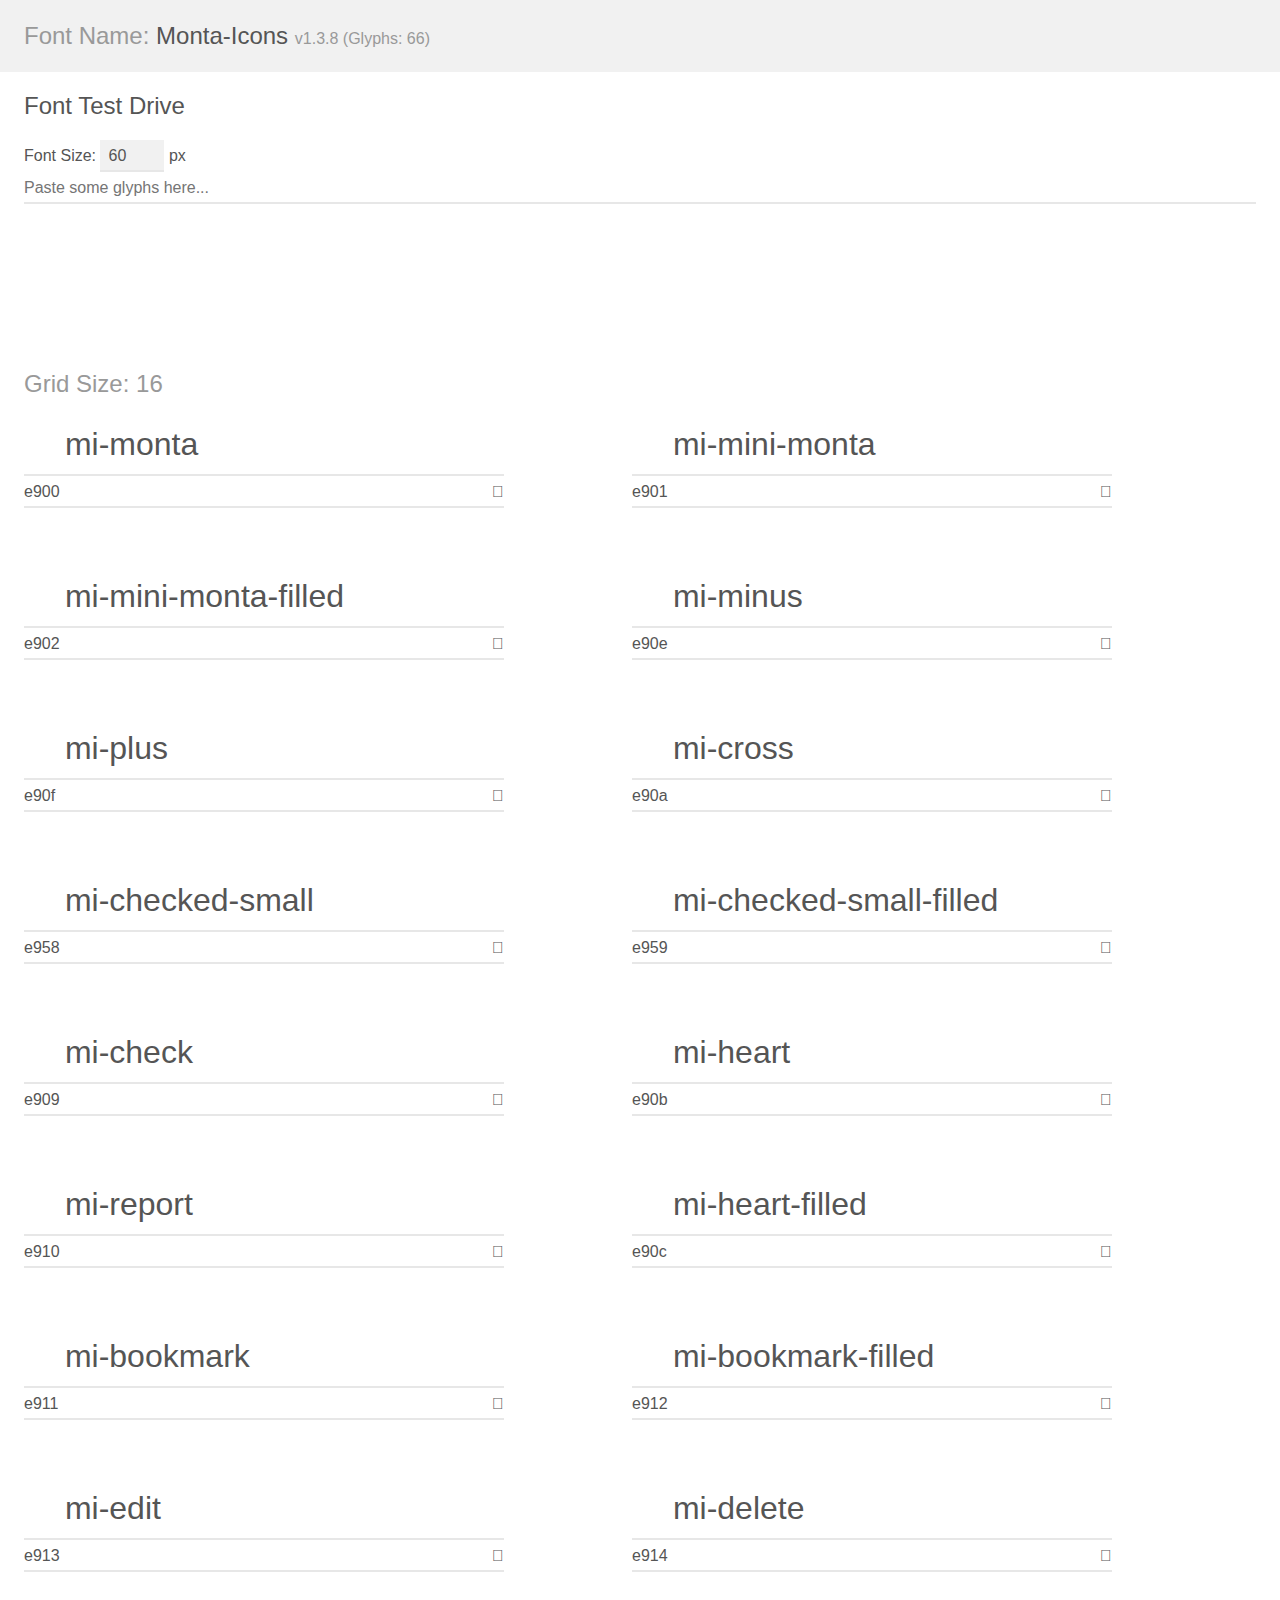
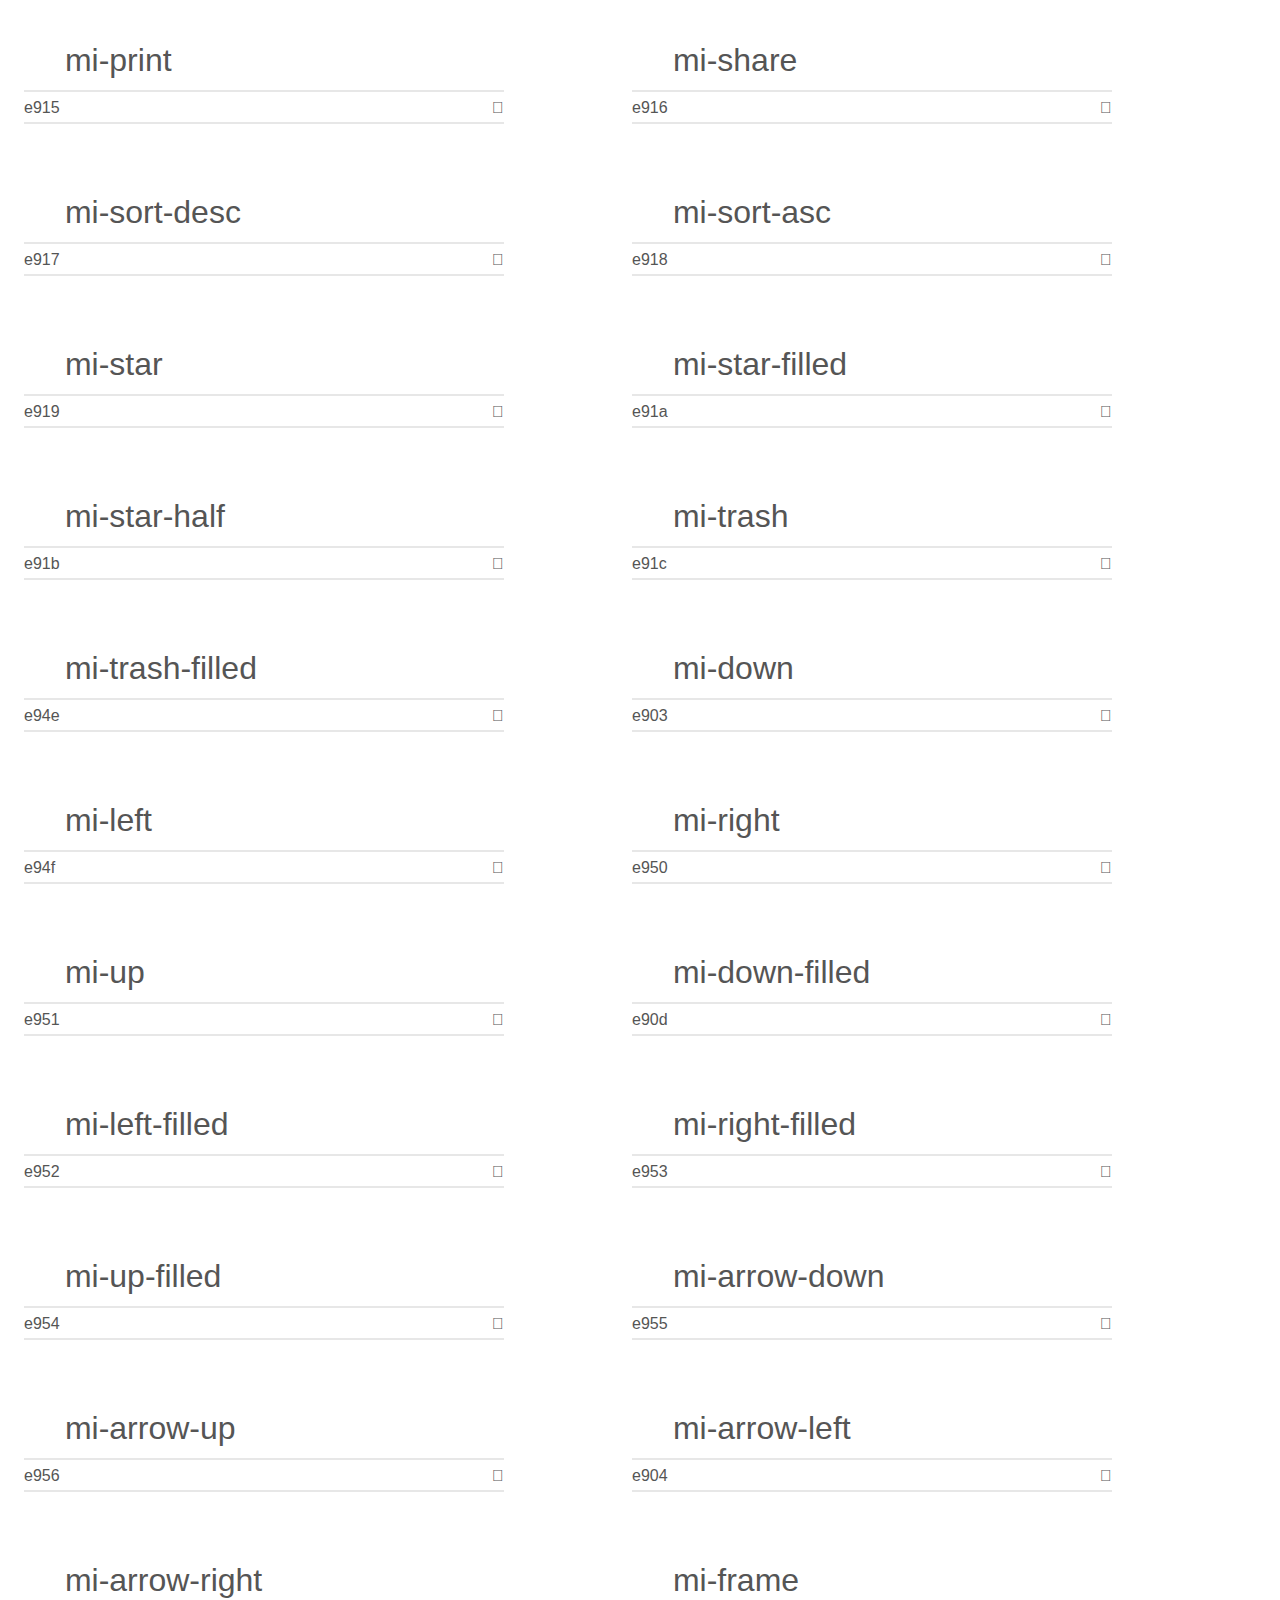
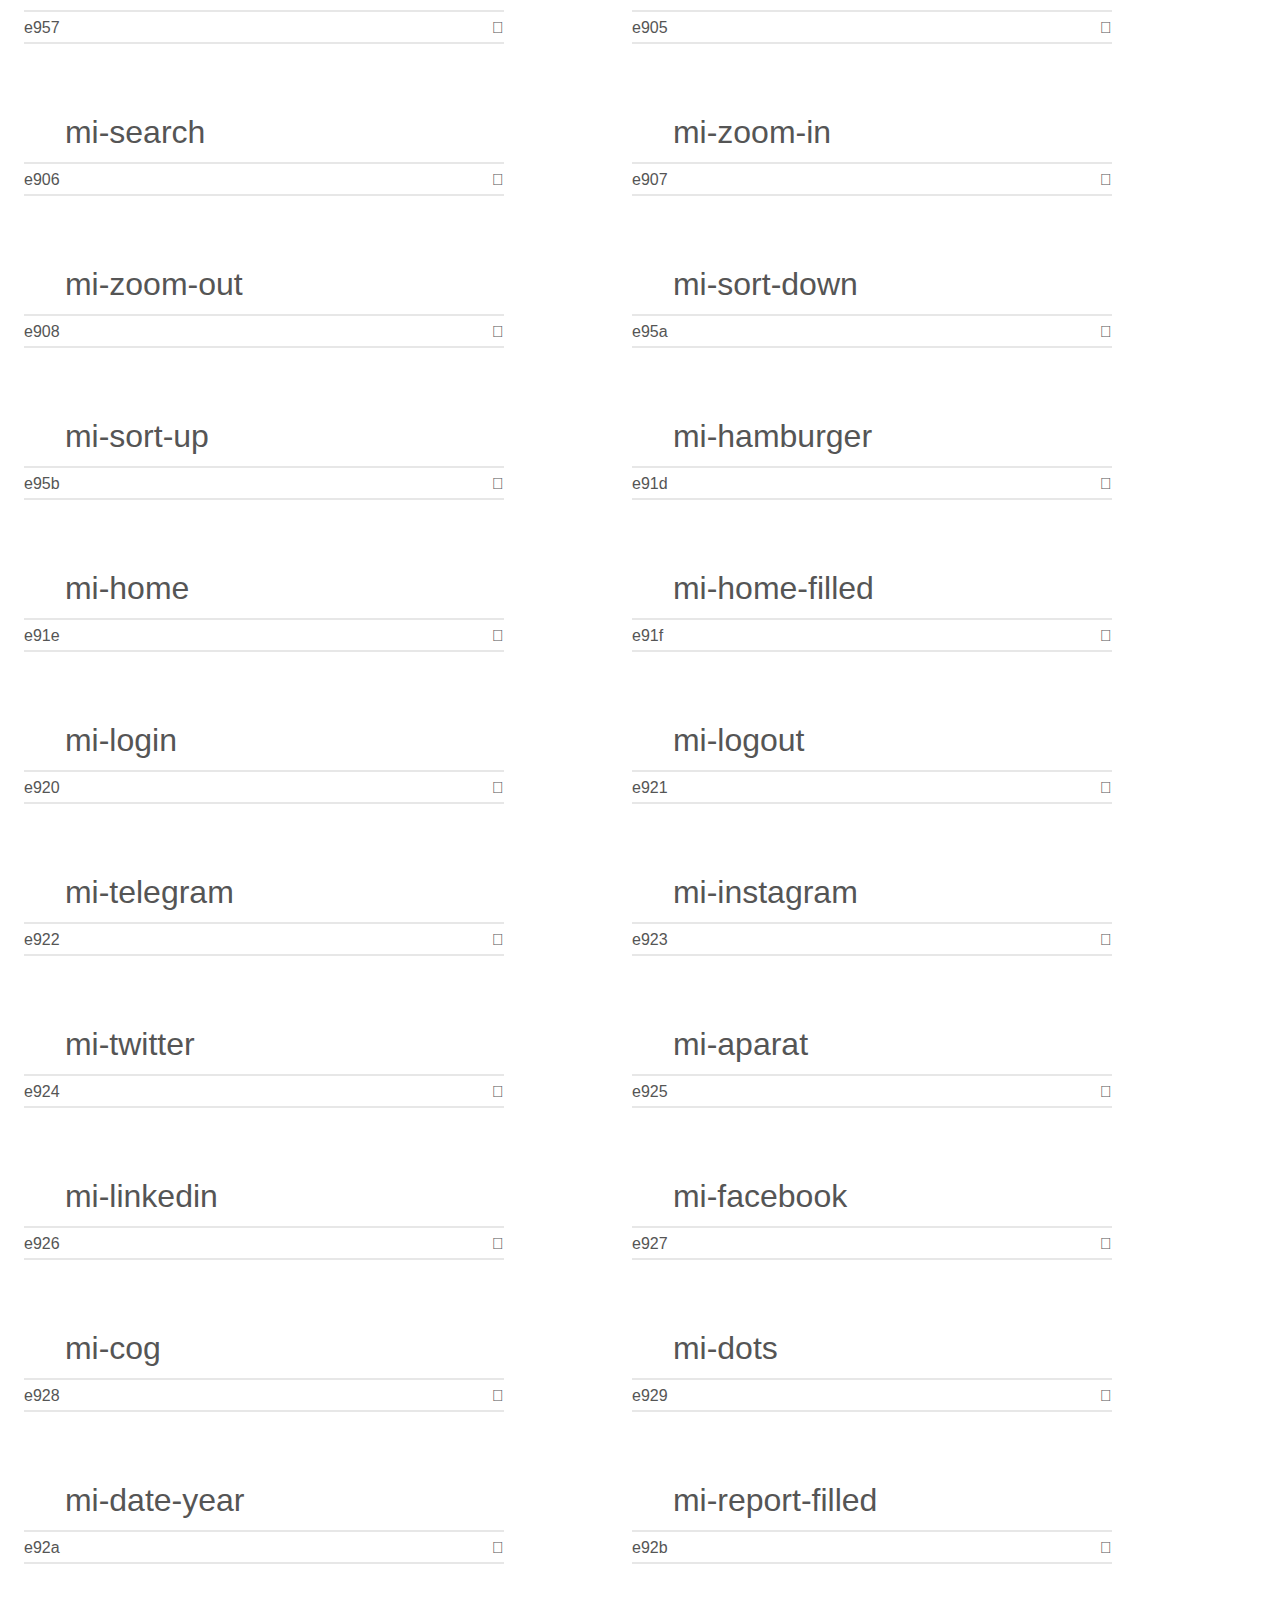
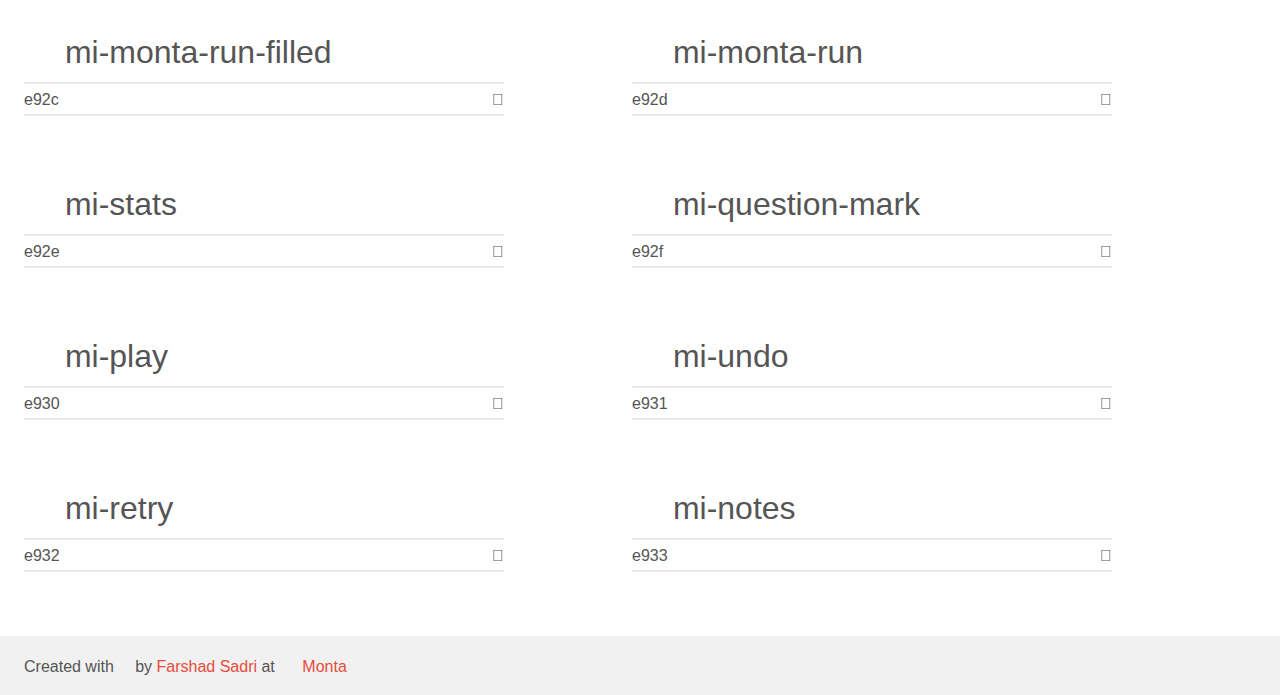
==== commit f9a37a54: "1.3.8" ====
--- a/index.html
+++ b/index.html
@@ -2,14 +2,14 @@
 <html>
 <head>
     <meta charset="utf-8">
-    <title>Monta Icon Font v1.3.7</title>
-    <meta name="description" content="Monta Icon Font v1.3.7">
+    <title>Monta Icon Font v1.3.8</title>
+    <meta name="description" content="Monta Icon Font v1.3.8">
     <meta name="viewport" content="width=device-width, initial-scale=1">
     <link rel="stylesheet" href="demo-files/demo.css">
-    <link rel="stylesheet" href="montaicons.css?v=1.3.7"></head>
+    <link rel="stylesheet" href="montaicons.css?v=1.3.8"></head>
 <body>
     <div class="bgc1 clearfix">
-        <h1 class="mhmm mvm"><span class="fgc1">Font Name:</span> Monta-Icons <small class="fgc1"> v1.3.7 (Glyphs:&nbsp;65)</small></h1>
+        <h1 class="mhmm mvm"><span class="fgc1">Font Name:</span> Monta-Icons <small class="fgc1"> v1.3.8 (Glyphs:&nbsp;66)</small></h1>
     </div>
 	<!--[if gt IE 8]><!-->
     <div class="mhl clearfix mbl">
@@ -1069,8 +1069,25 @@
             <input type="text" readonly value="" class="liga unitRight" />
         </div>
     </div>
+    <div class="glyph fs1">
+        <div class="clearfix bshadow0 pbs">
+                <span class="mi-notes">
 
+                </span>
+            <span class="mls"> mi-notes</span>
+        </div>
+        <fieldset class="fs0 size1of1 clearfix hidden-false">
+            <input type="text" readonly value="e933" class="unit size1of2" />
+            <input type="text" maxlength="1" readonly value="&#xe933;" class="unitRight size1of2 talign-right" />
+        </fieldset>
+        <div class="fs0 bshadow0 clearfix hidden-true">
+            <span class="unit pvs fgc1">liga: </span>
+            <input type="text" readonly value="" class="liga unitRight" />
+        </div>
     </div>
+
+
+</div>
 
 	<div class="bgc1 clearfix">
         <p class="mhl">Created with <span class="mi-heart-filled"></span> by <a href="https://farshadsadri.com" target="_blank">Farshad Sadri</a> at  <a href="http://monta.ir" target="_blank"><span class="mi mi-mini-monta is-1-5x"></span> Monta</a> </p>
--- a/montaicons.css
+++ b/montaicons.css
@@ -1,3 +1,4 @@
+@charset "UTF-8";
 /**
 *
 *	Name:			Monta Icons Font
@@ -272,4 +273,7 @@
 .mi-retry:before {
   content: "\e932"; }
 
+.mi-notes:before {
+  content: ""; }
+
 /*# sourceMappingURL=montaicons.css.map */
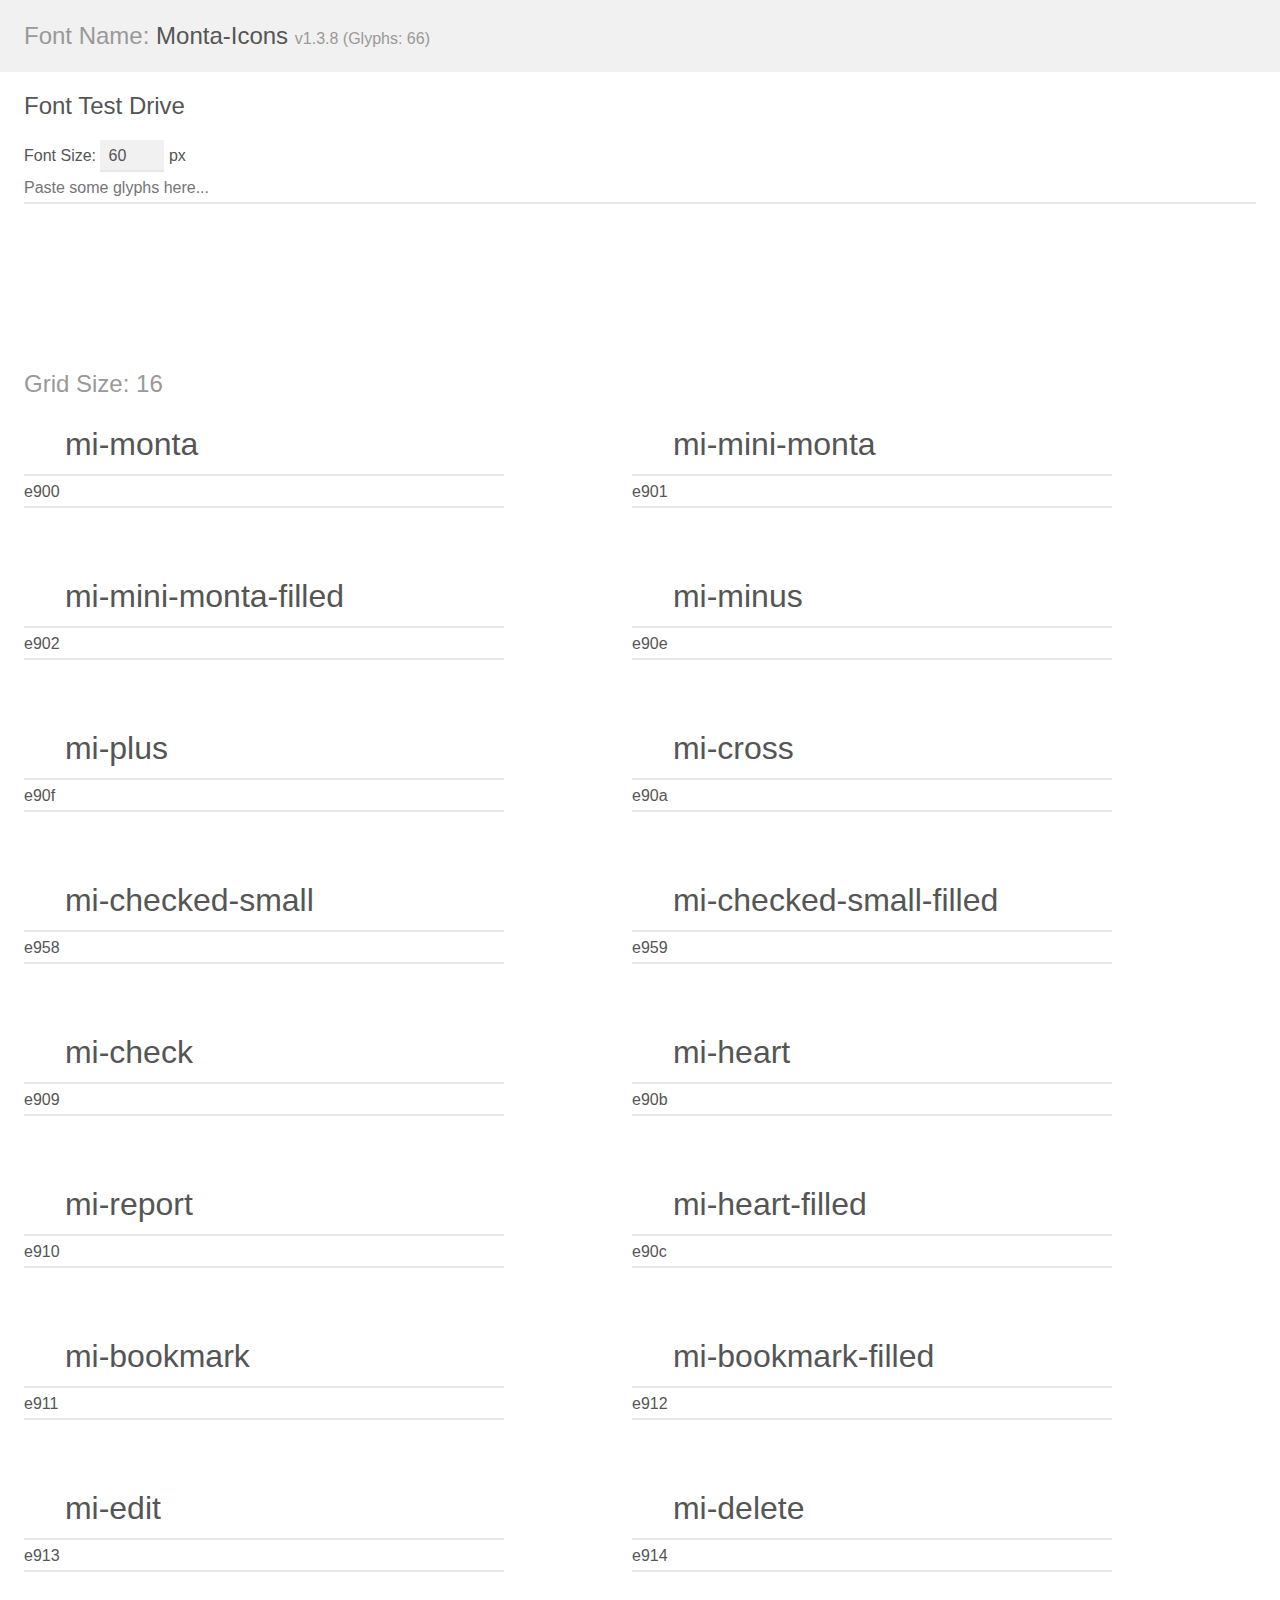
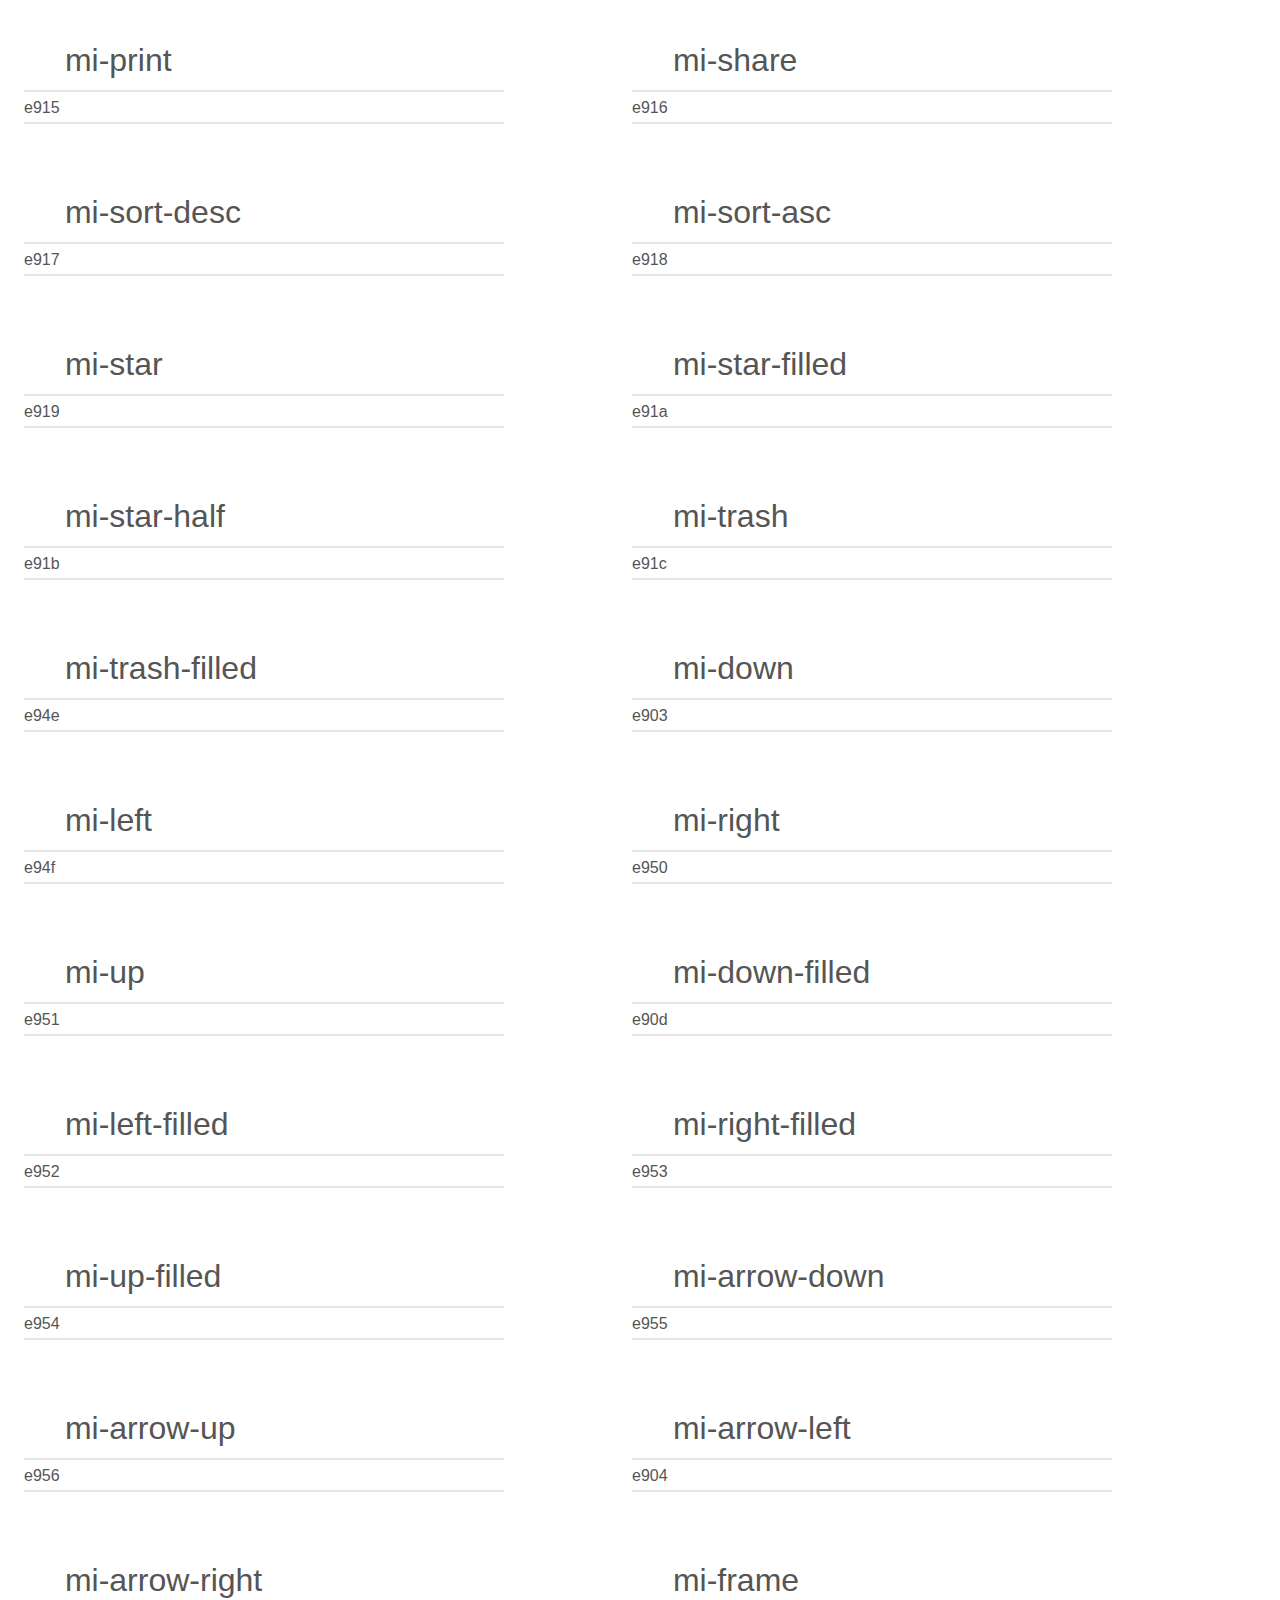
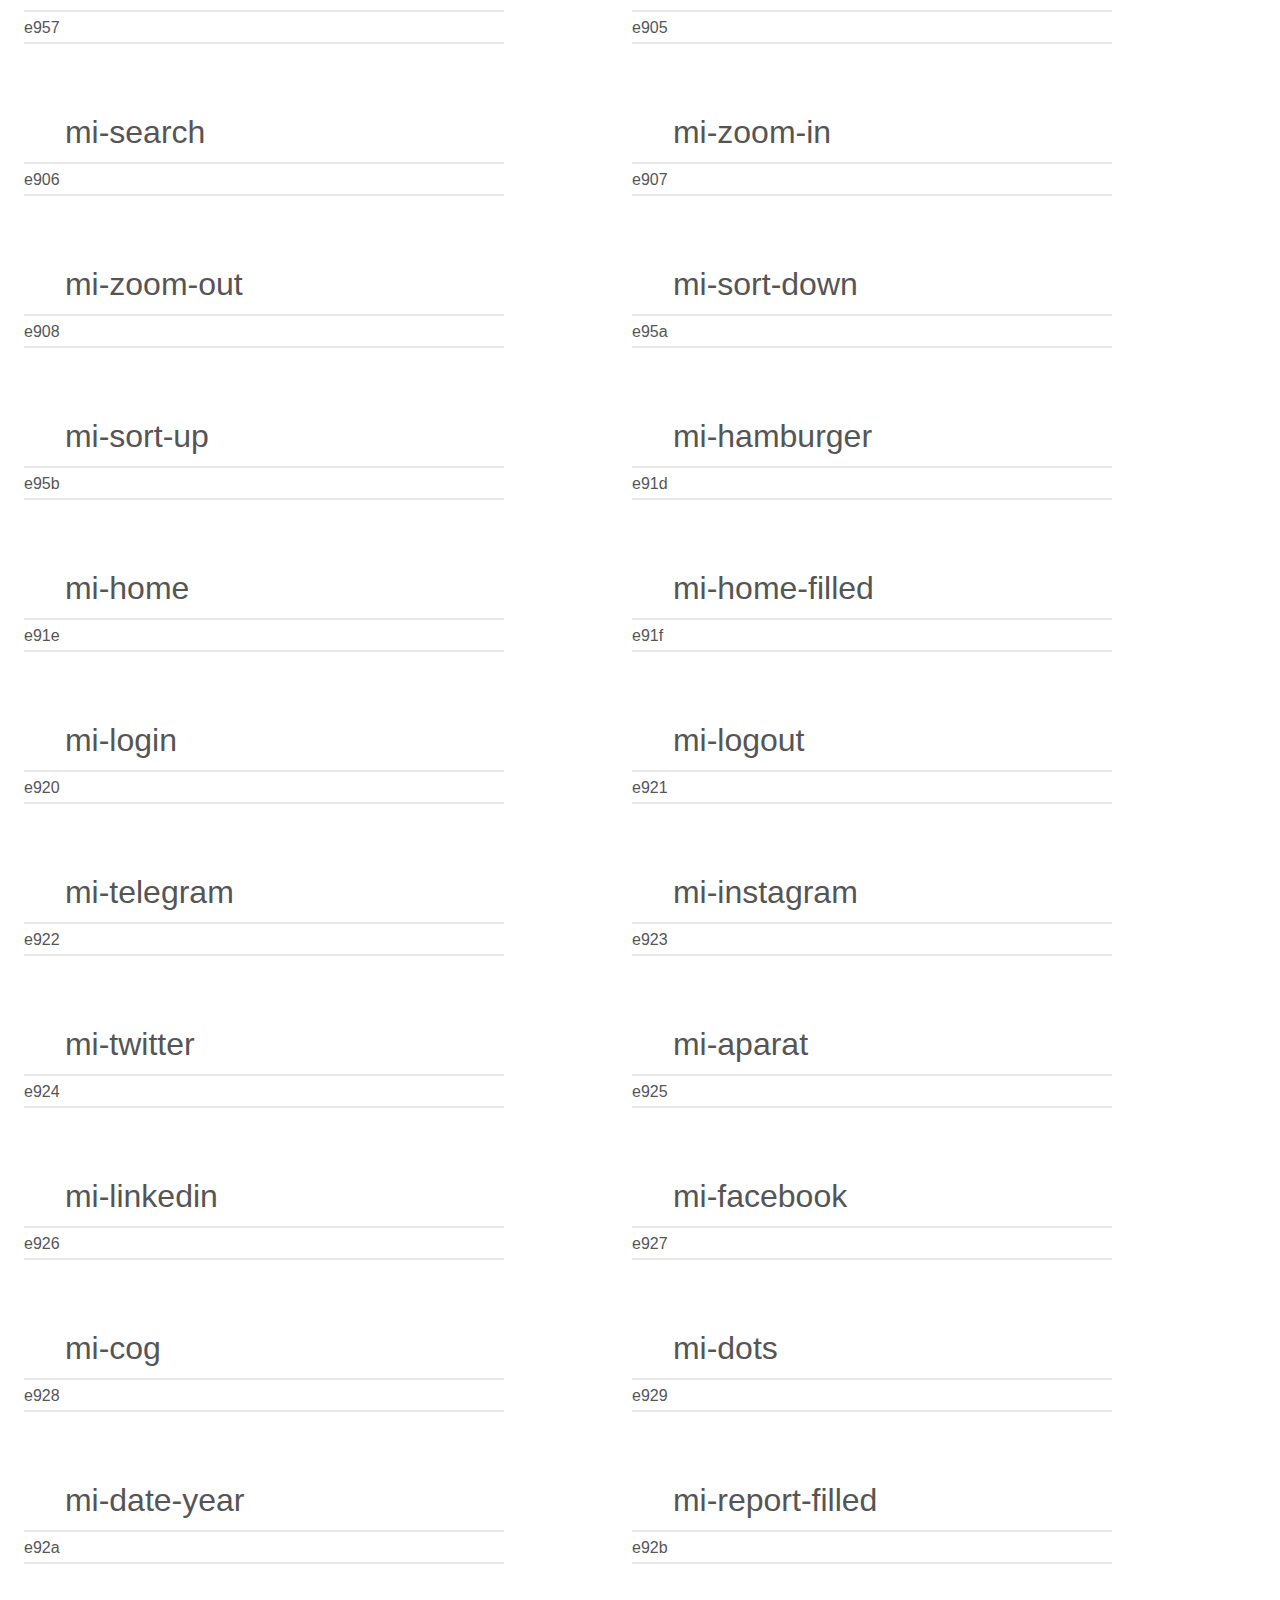
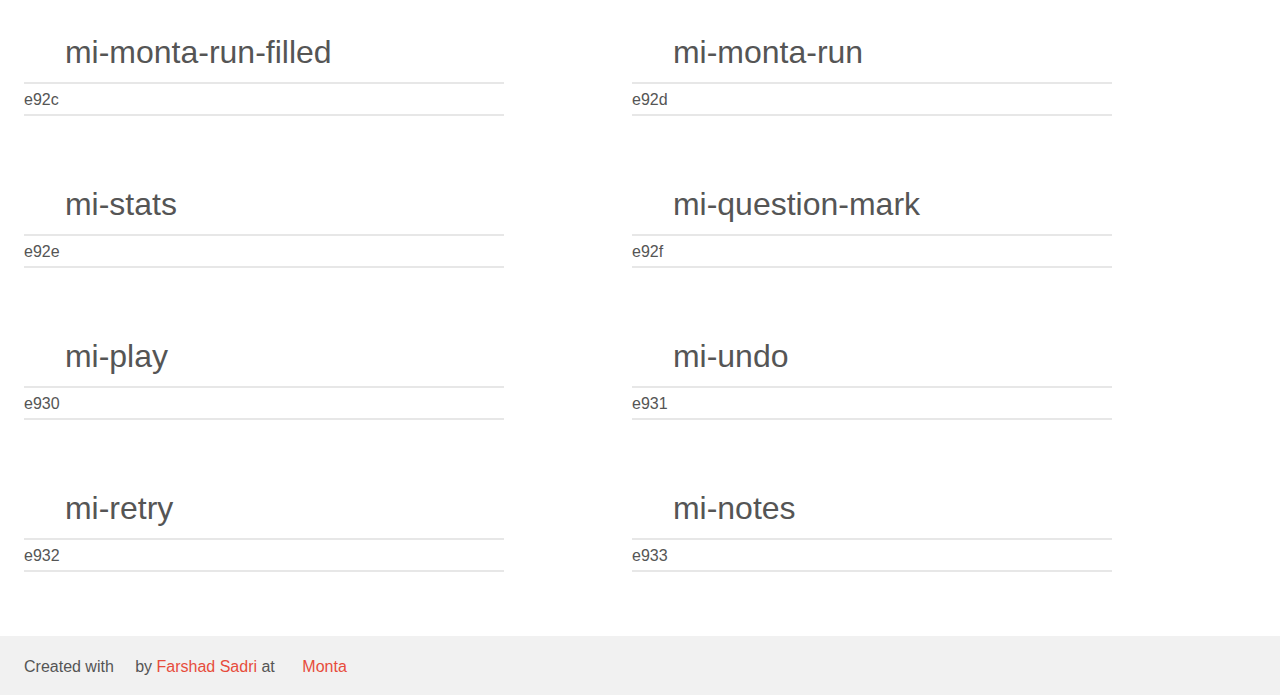
==== commit 91574f89: "1.3.8" ====
--- a/index.html
+++ b/index.html
@@ -37,7 +37,7 @@
             </div>
             <fieldset class="fs0 size1of1 clearfix hidden-false">
                 <input readonly="" value="e900" class="unit size1of2" type="text">
-                <input maxlength="1" readonly="" value="" class="unitRight size1of2 talign-right" type="text">
+                <input maxlength="1" readonly="" value="" class="unitRight size1of2 talign-right iconpreview" type="text">
             </fieldset>
             <div class="fs0 bshadow0 clearfix hidden-true">
                 <span class="unit pvs fgc1">liga: </span>
@@ -53,7 +53,7 @@
             </div>
             <fieldset class="fs0 size1of1 clearfix hidden-false">
                 <input readonly="" value="e901" class="unit size1of2" type="text">
-                <input maxlength="1" readonly="" value="" class="unitRight size1of2 talign-right" type="text">
+                <input maxlength="1" readonly="" value="" class="unitRight size1of2 talign-right iconpreview" type="text">
             </fieldset>
             <div class="fs0 bshadow0 clearfix hidden-true">
                 <span class="unit pvs fgc1">liga: </span>
@@ -69,7 +69,7 @@
             </div>
             <fieldset class="fs0 size1of1 clearfix hidden-false">
                 <input readonly="" value="e902" class="unit size1of2" type="text">
-                <input maxlength="1" readonly="" value="" class="unitRight size1of2 talign-right" type="text">
+                <input maxlength="1" readonly="" value="" class="unitRight size1of2 talign-right iconpreview" type="text">
             </fieldset>
             <div class="fs0 bshadow0 clearfix hidden-true">
                 <span class="unit pvs fgc1">liga: </span>
@@ -85,7 +85,7 @@
             </div>
             <fieldset class="fs0 size1of1 clearfix hidden-false">
                 <input readonly="" value="e90e" class="unit size1of2" type="text">
-                <input maxlength="1" readonly="" value="" class="unitRight size1of2 talign-right" type="text">
+                <input maxlength="1" readonly="" value="" class="unitRight size1of2 talign-right iconpreview" type="text">
             </fieldset>
             <div class="fs0 bshadow0 clearfix hidden-true">
                 <span class="unit pvs fgc1">liga: </span>
@@ -101,7 +101,7 @@
             </div>
             <fieldset class="fs0 size1of1 clearfix hidden-false">
                 <input readonly="" value="e90f" class="unit size1of2" type="text">
-                <input maxlength="1" readonly="" value="" class="unitRight size1of2 talign-right" type="text">
+                <input maxlength="1" readonly="" value="" class="unitRight size1of2 talign-right iconpreview" type="text">
             </fieldset>
             <div class="fs0 bshadow0 clearfix hidden-true">
                 <span class="unit pvs fgc1">liga: </span>
@@ -117,7 +117,7 @@
             </div>
             <fieldset class="fs0 size1of1 clearfix hidden-false">
                 <input readonly="" value="e90a" class="unit size1of2" type="text">
-                <input maxlength="1" readonly="" value="" class="unitRight size1of2 talign-right" type="text">
+                <input maxlength="1" readonly="" value="" class="unitRight size1of2 talign-right iconpreview" type="text">
             </fieldset>
             <div class="fs0 bshadow0 clearfix hidden-true">
                 <span class="unit pvs fgc1">liga: </span>
@@ -133,7 +133,7 @@
             </div>
             <fieldset class="fs0 size1of1 clearfix hidden-false">
                 <input readonly="" value="e958" class="unit size1of2" type="text">
-                <input maxlength="1" readonly="" value="" class="unitRight size1of2 talign-right" type="text">
+                <input maxlength="1" readonly="" value="" class="unitRight size1of2 talign-right iconpreview" type="text">
             </fieldset>
             <div class="fs0 bshadow0 clearfix hidden-true">
                 <span class="unit pvs fgc1">liga: </span>
@@ -149,7 +149,7 @@
             </div>
             <fieldset class="fs0 size1of1 clearfix hidden-false">
                 <input readonly="" value="e959" class="unit size1of2" type="text">
-                <input maxlength="1" readonly="" value="" class="unitRight size1of2 talign-right" type="text">
+                <input maxlength="1" readonly="" value="" class="unitRight size1of2 talign-right iconpreview" type="text">
             </fieldset>
             <div class="fs0 bshadow0 clearfix hidden-true">
                 <span class="unit pvs fgc1">liga: </span>
@@ -165,7 +165,7 @@
             </div>
             <fieldset class="fs0 size1of1 clearfix hidden-false">
                 <input readonly="" value="e909" class="unit size1of2" type="text">
-                <input maxlength="1" readonly="" value="" class="unitRight size1of2 talign-right" type="text">
+                <input maxlength="1" readonly="" value="" class="unitRight size1of2 talign-right iconpreview" type="text">
             </fieldset>
             <div class="fs0 bshadow0 clearfix hidden-true">
                 <span class="unit pvs fgc1">liga: </span>
@@ -181,7 +181,7 @@
             </div>
             <fieldset class="fs0 size1of1 clearfix hidden-false">
                 <input readonly="" value="e90b" class="unit size1of2" type="text">
-                <input maxlength="1" readonly="" value="" class="unitRight size1of2 talign-right" type="text">
+                <input maxlength="1" readonly="" value="" class="unitRight size1of2 talign-right iconpreview" type="text">
             </fieldset>
             <div class="fs0 bshadow0 clearfix hidden-true">
                 <span class="unit pvs fgc1">liga: </span>
@@ -197,7 +197,7 @@
             </div>
             <fieldset class="fs0 size1of1 clearfix hidden-false">
                 <input readonly="" value="e910" class="unit size1of2" type="text">
-                <input maxlength="1" readonly="" value="" class="unitRight size1of2 talign-right" type="text">
+                <input maxlength="1" readonly="" value="" class="unitRight size1of2 talign-right iconpreview" type="text">
             </fieldset>
             <div class="fs0 bshadow0 clearfix hidden-true">
                 <span class="unit pvs fgc1">liga: </span>
@@ -213,7 +213,7 @@
             </div>
             <fieldset class="fs0 size1of1 clearfix hidden-false">
                 <input readonly="" value="e90c" class="unit size1of2" type="text">
-                <input maxlength="1" readonly="" value="" class="unitRight size1of2 talign-right" type="text">
+                <input maxlength="1" readonly="" value="" class="unitRight size1of2 talign-right iconpreview" type="text">
             </fieldset>
             <div class="fs0 bshadow0 clearfix hidden-true">
                 <span class="unit pvs fgc1">liga: </span>
@@ -229,7 +229,7 @@
             </div>
             <fieldset class="fs0 size1of1 clearfix hidden-false">
                 <input readonly="" value="e911" class="unit size1of2" type="text">
-                <input maxlength="1" readonly="" value="" class="unitRight size1of2 talign-right" type="text">
+                <input maxlength="1" readonly="" value="" class="unitRight size1of2 talign-right iconpreview" type="text">
             </fieldset>
             <div class="fs0 bshadow0 clearfix hidden-true">
                 <span class="unit pvs fgc1">liga: </span>
@@ -245,7 +245,7 @@
             </div>
             <fieldset class="fs0 size1of1 clearfix hidden-false">
                 <input readonly="" value="e912" class="unit size1of2" type="text">
-                <input maxlength="1" readonly="" value="" class="unitRight size1of2 talign-right" type="text">
+                <input maxlength="1" readonly="" value="" class="unitRight size1of2 talign-right iconpreview" type="text">
             </fieldset>
             <div class="fs0 bshadow0 clearfix hidden-true">
                 <span class="unit pvs fgc1">liga: </span>
@@ -261,7 +261,7 @@
             </div>
             <fieldset class="fs0 size1of1 clearfix hidden-false">
                 <input readonly="" value="e913" class="unit size1of2" type="text">
-                <input maxlength="1" readonly="" value="" class="unitRight size1of2 talign-right" type="text">
+                <input maxlength="1" readonly="" value="" class="unitRight size1of2 talign-right iconpreview" type="text">
             </fieldset>
             <div class="fs0 bshadow0 clearfix hidden-true">
                 <span class="unit pvs fgc1">liga: </span>
@@ -277,7 +277,7 @@
             </div>
             <fieldset class="fs0 size1of1 clearfix hidden-false">
                 <input readonly="" value="e914" class="unit size1of2" type="text">
-                <input maxlength="1" readonly="" value="" class="unitRight size1of2 talign-right" type="text">
+                <input maxlength="1" readonly="" value="" class="unitRight size1of2 talign-right iconpreview" type="text">
             </fieldset>
             <div class="fs0 bshadow0 clearfix hidden-true">
                 <span class="unit pvs fgc1">liga: </span>
@@ -293,7 +293,7 @@
             </div>
             <fieldset class="fs0 size1of1 clearfix hidden-false">
                 <input readonly="" value="e915" class="unit size1of2" type="text">
-                <input maxlength="1" readonly="" value="" class="unitRight size1of2 talign-right" type="text">
+                <input maxlength="1" readonly="" value="" class="unitRight size1of2 talign-right iconpreview" type="text">
             </fieldset>
             <div class="fs0 bshadow0 clearfix hidden-true">
                 <span class="unit pvs fgc1">liga: </span>
@@ -309,7 +309,7 @@
             </div>
             <fieldset class="fs0 size1of1 clearfix hidden-false">
                 <input readonly="" value="e916" class="unit size1of2" type="text">
-                <input maxlength="1" readonly="" value="" class="unitRight size1of2 talign-right" type="text">
+                <input maxlength="1" readonly="" value="" class="unitRight size1of2 talign-right iconpreview" type="text">
             </fieldset>
             <div class="fs0 bshadow0 clearfix hidden-true">
                 <span class="unit pvs fgc1">liga: </span>
@@ -325,7 +325,7 @@
             </div>
             <fieldset class="fs0 size1of1 clearfix hidden-false">
                 <input readonly="" value="e917" class="unit size1of2" type="text">
-                <input maxlength="1" readonly="" value="" class="unitRight size1of2 talign-right" type="text">
+                <input maxlength="1" readonly="" value="" class="unitRight size1of2 talign-right iconpreview" type="text">
             </fieldset>
             <div class="fs0 bshadow0 clearfix hidden-true">
                 <span class="unit pvs fgc1">liga: </span>
@@ -341,7 +341,7 @@
             </div>
             <fieldset class="fs0 size1of1 clearfix hidden-false">
                 <input readonly="" value="e918" class="unit size1of2" type="text">
-                <input maxlength="1" readonly="" value="" class="unitRight size1of2 talign-right" type="text">
+                <input maxlength="1" readonly="" value="" class="unitRight size1of2 talign-right iconpreview" type="text">
             </fieldset>
             <div class="fs0 bshadow0 clearfix hidden-true">
                 <span class="unit pvs fgc1">liga: </span>
@@ -357,7 +357,7 @@
             </div>
             <fieldset class="fs0 size1of1 clearfix hidden-false">
                 <input readonly="" value="e919" class="unit size1of2" type="text">
-                <input maxlength="1" readonly="" value="" class="unitRight size1of2 talign-right" type="text">
+                <input maxlength="1" readonly="" value="" class="unitRight size1of2 talign-right iconpreview" type="text">
             </fieldset>
             <div class="fs0 bshadow0 clearfix hidden-true">
                 <span class="unit pvs fgc1">liga: </span>
@@ -373,7 +373,7 @@
             </div>
             <fieldset class="fs0 size1of1 clearfix hidden-false">
                 <input readonly="" value="e91a" class="unit size1of2" type="text">
-                <input maxlength="1" readonly="" value="" class="unitRight size1of2 talign-right" type="text">
+                <input maxlength="1" readonly="" value="" class="unitRight size1of2 talign-right iconpreview" type="text">
             </fieldset>
             <div class="fs0 bshadow0 clearfix hidden-true">
                 <span class="unit pvs fgc1">liga: </span>
@@ -389,7 +389,7 @@
             </div>
             <fieldset class="fs0 size1of1 clearfix hidden-false">
                 <input readonly="" value="e91b" class="unit size1of2" type="text">
-                <input maxlength="1" readonly="" value="" class="unitRight size1of2 talign-right" type="text">
+                <input maxlength="1" readonly="" value="" class="unitRight size1of2 talign-right iconpreview" type="text">
             </fieldset>
             <div class="fs0 bshadow0 clearfix hidden-true">
                 <span class="unit pvs fgc1">liga: </span>
@@ -405,7 +405,7 @@
             </div>
             <fieldset class="fs0 size1of1 clearfix hidden-false">
                 <input readonly="" value="e91c" class="unit size1of2" type="text">
-                <input maxlength="1" readonly="" value="" class="unitRight size1of2 talign-right" type="text">
+                <input maxlength="1" readonly="" value="" class="unitRight size1of2 talign-right iconpreview" type="text">
             </fieldset>
             <div class="fs0 bshadow0 clearfix hidden-true">
                 <span class="unit pvs fgc1">liga: </span>
@@ -421,7 +421,7 @@
             </div>
             <fieldset class="fs0 size1of1 clearfix hidden-false">
                 <input readonly="" value="e94e" class="unit size1of2" type="text">
-                <input maxlength="1" readonly="" value="" class="unitRight size1of2 talign-right" type="text">
+                <input maxlength="1" readonly="" value="" class="unitRight size1of2 talign-right iconpreview" type="text">
             </fieldset>
             <div class="fs0 bshadow0 clearfix hidden-true">
                 <span class="unit pvs fgc1">liga: </span>
@@ -437,7 +437,7 @@
             </div>
             <fieldset class="fs0 size1of1 clearfix hidden-false">
                 <input readonly="" value="e903" class="unit size1of2" type="text">
-                <input maxlength="1" readonly="" value="" class="unitRight size1of2 talign-right" type="text">
+                <input maxlength="1" readonly="" value="" class="unitRight size1of2 talign-right iconpreview" type="text">
             </fieldset>
             <div class="fs0 bshadow0 clearfix hidden-true">
                 <span class="unit pvs fgc1">liga: </span>
@@ -453,7 +453,7 @@
             </div>
             <fieldset class="fs0 size1of1 clearfix hidden-false">
                 <input readonly="" value="e94f" class="unit size1of2" type="text">
-                <input maxlength="1" readonly="" value="" class="unitRight size1of2 talign-right" type="text">
+                <input maxlength="1" readonly="" value="" class="unitRight size1of2 talign-right iconpreview" type="text">
             </fieldset>
             <div class="fs0 bshadow0 clearfix hidden-true">
                 <span class="unit pvs fgc1">liga: </span>
@@ -469,7 +469,7 @@
             </div>
             <fieldset class="fs0 size1of1 clearfix hidden-false">
                 <input readonly="" value="e950" class="unit size1of2" type="text">
-                <input maxlength="1" readonly="" value="" class="unitRight size1of2 talign-right" type="text">
+                <input maxlength="1" readonly="" value="" class="unitRight size1of2 talign-right iconpreview" type="text">
             </fieldset>
             <div class="fs0 bshadow0 clearfix hidden-true">
                 <span class="unit pvs fgc1">liga: </span>
@@ -485,7 +485,7 @@
             </div>
             <fieldset class="fs0 size1of1 clearfix hidden-false">
                 <input readonly="" value="e951" class="unit size1of2" type="text">
-                <input maxlength="1" readonly="" value="" class="unitRight size1of2 talign-right" type="text">
+                <input maxlength="1" readonly="" value="" class="unitRight size1of2 talign-right iconpreview" type="text">
             </fieldset>
             <div class="fs0 bshadow0 clearfix hidden-true">
                 <span class="unit pvs fgc1">liga: </span>
@@ -501,7 +501,7 @@
             </div>
             <fieldset class="fs0 size1of1 clearfix hidden-false">
                 <input readonly="" value="e90d" class="unit size1of2" type="text">
-                <input maxlength="1" readonly="" value="" class="unitRight size1of2 talign-right" type="text">
+                <input maxlength="1" readonly="" value="" class="unitRight size1of2 talign-right iconpreview" type="text">
             </fieldset>
             <div class="fs0 bshadow0 clearfix hidden-true">
                 <span class="unit pvs fgc1">liga: </span>
@@ -517,7 +517,7 @@
             </div>
             <fieldset class="fs0 size1of1 clearfix hidden-false">
                 <input readonly="" value="e952" class="unit size1of2" type="text">
-                <input maxlength="1" readonly="" value="" class="unitRight size1of2 talign-right" type="text">
+                <input maxlength="1" readonly="" value="" class="unitRight size1of2 talign-right iconpreview" type="text">
             </fieldset>
             <div class="fs0 bshadow0 clearfix hidden-true">
                 <span class="unit pvs fgc1">liga: </span>
@@ -533,7 +533,7 @@
             </div>
             <fieldset class="fs0 size1of1 clearfix hidden-false">
                 <input readonly="" value="e953" class="unit size1of2" type="text">
-                <input maxlength="1" readonly="" value="" class="unitRight size1of2 talign-right" type="text">
+                <input maxlength="1" readonly="" value="" class="unitRight size1of2 talign-right iconpreview" type="text">
             </fieldset>
             <div class="fs0 bshadow0 clearfix hidden-true">
                 <span class="unit pvs fgc1">liga: </span>
@@ -549,7 +549,7 @@
             </div>
             <fieldset class="fs0 size1of1 clearfix hidden-false">
                 <input readonly="" value="e954" class="unit size1of2" type="text">
-                <input maxlength="1" readonly="" value="" class="unitRight size1of2 talign-right" type="text">
+                <input maxlength="1" readonly="" value="" class="unitRight size1of2 talign-right iconpreview" type="text">
             </fieldset>
             <div class="fs0 bshadow0 clearfix hidden-true">
                 <span class="unit pvs fgc1">liga: </span>
@@ -565,7 +565,7 @@
             </div>
             <fieldset class="fs0 size1of1 clearfix hidden-false">
                 <input readonly="" value="e955" class="unit size1of2" type="text">
-                <input maxlength="1" readonly="" value="" class="unitRight size1of2 talign-right" type="text">
+                <input maxlength="1" readonly="" value="" class="unitRight size1of2 talign-right iconpreview" type="text">
             </fieldset>
             <div class="fs0 bshadow0 clearfix hidden-true">
                 <span class="unit pvs fgc1">liga: </span>
@@ -581,7 +581,7 @@
             </div>
             <fieldset class="fs0 size1of1 clearfix hidden-false">
                 <input readonly="" value="e956" class="unit size1of2" type="text">
-                <input maxlength="1" readonly="" value="" class="unitRight size1of2 talign-right" type="text">
+                <input maxlength="1" readonly="" value="" class="unitRight size1of2 talign-right iconpreview" type="text">
             </fieldset>
             <div class="fs0 bshadow0 clearfix hidden-true">
                 <span class="unit pvs fgc1">liga: </span>
@@ -597,7 +597,7 @@
             </div>
             <fieldset class="fs0 size1of1 clearfix hidden-false">
                 <input readonly="" value="e904" class="unit size1of2" type="text">
-                <input maxlength="1" readonly="" value="" class="unitRight size1of2 talign-right" type="text">
+                <input maxlength="1" readonly="" value="" class="unitRight size1of2 talign-right iconpreview" type="text">
             </fieldset>
             <div class="fs0 bshadow0 clearfix hidden-true">
                 <span class="unit pvs fgc1">liga: </span>
@@ -613,7 +613,7 @@
             </div>
             <fieldset class="fs0 size1of1 clearfix hidden-false">
                 <input readonly="" value="e957" class="unit size1of2" type="text">
-                <input maxlength="1" readonly="" value="" class="unitRight size1of2 talign-right" type="text">
+                <input maxlength="1" readonly="" value="" class="unitRight size1of2 talign-right iconpreview" type="text">
             </fieldset>
             <div class="fs0 bshadow0 clearfix hidden-true">
                 <span class="unit pvs fgc1">liga: </span>
@@ -629,7 +629,7 @@
             </div>
             <fieldset class="fs0 size1of1 clearfix hidden-false">
                 <input readonly="" value="e905" class="unit size1of2" type="text">
-                <input maxlength="1" readonly="" value="" class="unitRight size1of2 talign-right" type="text">
+                <input maxlength="1" readonly="" value="" class="unitRight size1of2 talign-right iconpreview" type="text">
             </fieldset>
             <div class="fs0 bshadow0 clearfix hidden-true">
                 <span class="unit pvs fgc1">liga: </span>
@@ -645,7 +645,7 @@
             </div>
             <fieldset class="fs0 size1of1 clearfix hidden-false">
                 <input readonly="" value="e906" class="unit size1of2" type="text">
-                <input maxlength="1" readonly="" value="" class="unitRight size1of2 talign-right" type="text">
+                <input maxlength="1" readonly="" value="" class="unitRight size1of2 talign-right iconpreview" type="text">
             </fieldset>
             <div class="fs0 bshadow0 clearfix hidden-true">
                 <span class="unit pvs fgc1">liga: </span>
@@ -661,7 +661,7 @@
             </div>
             <fieldset class="fs0 size1of1 clearfix hidden-false">
                 <input readonly="" value="e907" class="unit size1of2" type="text">
-                <input maxlength="1" readonly="" value="" class="unitRight size1of2 talign-right" type="text">
+                <input maxlength="1" readonly="" value="" class="unitRight size1of2 talign-right iconpreview" type="text">
             </fieldset>
             <div class="fs0 bshadow0 clearfix hidden-true">
                 <span class="unit pvs fgc1">liga: </span>
@@ -677,7 +677,7 @@
             </div>
             <fieldset class="fs0 size1of1 clearfix hidden-false">
                 <input readonly="" value="e908" class="unit size1of2" type="text">
-                <input maxlength="1" readonly="" value="" class="unitRight size1of2 talign-right" type="text">
+                <input maxlength="1" readonly="" value="" class="unitRight size1of2 talign-right iconpreview" type="text">
             </fieldset>
             <div class="fs0 bshadow0 clearfix hidden-true">
                 <span class="unit pvs fgc1">liga: </span>
@@ -693,7 +693,7 @@
             </div>
             <fieldset class="fs0 size1of1 clearfix hidden-false">
                 <input readonly="" value="e95a" class="unit size1of2" type="text">
-                <input maxlength="1" readonly="" value="" class="unitRight size1of2 talign-right" type="text">
+                <input maxlength="1" readonly="" value="" class="unitRight size1of2 talign-right iconpreview" type="text">
             </fieldset>
             <div class="fs0 bshadow0 clearfix hidden-true">
                 <span class="unit pvs fgc1">liga: </span>
@@ -709,7 +709,7 @@
             </div>
             <fieldset class="fs0 size1of1 clearfix hidden-false">
                 <input readonly="" value="e95b" class="unit size1of2" type="text">
-                <input maxlength="1" readonly="" value="" class="unitRight size1of2 talign-right" type="text">
+                <input maxlength="1" readonly="" value="" class="unitRight size1of2 talign-right iconpreview" type="text">
             </fieldset>
             <div class="fs0 bshadow0 clearfix hidden-true">
                 <span class="unit pvs fgc1">liga: </span>
@@ -725,7 +725,7 @@
             </div>
             <fieldset class="fs0 size1of1 clearfix hidden-false">
                 <input readonly="" value="e91d" class="unit size1of2" type="text">
-                <input maxlength="1" readonly="" value="" class="unitRight size1of2 talign-right" type="text">
+                <input maxlength="1" readonly="" value="" class="unitRight size1of2 talign-right iconpreview" type="text">
             </fieldset>
             <div class="fs0 bshadow0 clearfix hidden-true">
                 <span class="unit pvs fgc1">liga: </span>
@@ -741,7 +741,7 @@
             </div>
             <fieldset class="fs0 size1of1 clearfix hidden-false">
                 <input readonly="" value="e91e" class="unit size1of2" type="text">
-                <input maxlength="1" readonly="" value="" class="unitRight size1of2 talign-right" type="text">
+                <input maxlength="1" readonly="" value="" class="unitRight size1of2 talign-right iconpreview" type="text">
             </fieldset>
             <div class="fs0 bshadow0 clearfix hidden-true">
                 <span class="unit pvs fgc1">liga: </span>
@@ -757,7 +757,7 @@
             </div>
             <fieldset class="fs0 size1of1 clearfix hidden-false">
                 <input readonly="" value="e91f" class="unit size1of2" type="text">
-                <input maxlength="1" readonly="" value="" class="unitRight size1of2 talign-right" type="text">
+                <input maxlength="1" readonly="" value="" class="unitRight size1of2 talign-right iconpreview" type="text">
             </fieldset>
             <div class="fs0 bshadow0 clearfix hidden-true">
                 <span class="unit pvs fgc1">liga: </span>
@@ -773,7 +773,7 @@
             </div>
             <fieldset class="fs0 size1of1 clearfix hidden-false">
                 <input readonly="" value="e920" class="unit size1of2" type="text">
-                <input maxlength="1" readonly="" value="" class="unitRight size1of2 talign-right" type="text">
+                <input maxlength="1" readonly="" value="" class="unitRight size1of2 talign-right iconpreview" type="text">
             </fieldset>
             <div class="fs0 bshadow0 clearfix hidden-true">
                 <span class="unit pvs fgc1">liga: </span>
@@ -789,7 +789,7 @@
             </div>
             <fieldset class="fs0 size1of1 clearfix hidden-false">
                 <input readonly="" value="e921" class="unit size1of2" type="text">
-                <input maxlength="1" readonly="" value="" class="unitRight size1of2 talign-right" type="text">
+                <input maxlength="1" readonly="" value="" class="unitRight size1of2 talign-right iconpreview" type="text">
             </fieldset>
             <div class="fs0 bshadow0 clearfix hidden-true">
                 <span class="unit pvs fgc1">liga: </span>
@@ -805,7 +805,7 @@
             </div>
             <fieldset class="fs0 size1of1 clearfix hidden-false">
                 <input type="text" readonly value="e922" class="unit size1of2" />
-                <input type="text" maxlength="1" readonly value="&#xe922;" class="unitRight size1of2 talign-right" />
+                <input type="text" maxlength="1" readonly value="&#xe922;" class="unitRight size1of2 talign-right iconpreview" />
             </fieldset>
             <div class="fs0 bshadow0 clearfix hidden-true">
                 <span class="unit pvs fgc1">liga: </span>
@@ -821,7 +821,7 @@
             </div>
             <fieldset class="fs0 size1of1 clearfix hidden-false">
                 <input type="text" readonly value="e923" class="unit size1of2" />
-                <input type="text" maxlength="1" readonly value="&#xe923;" class="unitRight size1of2 talign-right" />
+                <input type="text" maxlength="1" readonly value="&#xe923;" class="unitRight size1of2 talign-right iconpreview" />
             </fieldset>
             <div class="fs0 bshadow0 clearfix hidden-true">
                 <span class="unit pvs fgc1">liga: </span>
@@ -837,7 +837,7 @@
             </div>
             <fieldset class="fs0 size1of1 clearfix hidden-false">
                 <input type="text" readonly value="e924" class="unit size1of2" />
-                <input type="text" maxlength="1" readonly value="&#xe924;" class="unitRight size1of2 talign-right" />
+                <input type="text" maxlength="1" readonly value="&#xe924;" class="unitRight size1of2 talign-right iconpreview" />
             </fieldset>
             <div class="fs0 bshadow0 clearfix hidden-true">
                 <span class="unit pvs fgc1">liga: </span>
@@ -853,7 +853,7 @@
             </div>
             <fieldset class="fs0 size1of1 clearfix hidden-false">
                 <input type="text" readonly value="e925" class="unit size1of2" />
-                <input type="text" maxlength="1" readonly value="&#xe925;" class="unitRight size1of2 talign-right" />
+                <input type="text" maxlength="1" readonly value="&#xe925;" class="unitRight size1of2 talign-right iconpreview" />
             </fieldset>
             <div class="fs0 bshadow0 clearfix hidden-true">
                 <span class="unit pvs fgc1">liga: </span>
@@ -869,7 +869,7 @@
             </div>
             <fieldset class="fs0 size1of1 clearfix hidden-false">
                 <input type="text" readonly value="e926" class="unit size1of2" />
-                <input type="text" maxlength="1" readonly value="&#xe926;" class="unitRight size1of2 talign-right" />
+                <input type="text" maxlength="1" readonly value="&#xe926;" class="unitRight size1of2 talign-right iconpreview" />
             </fieldset>
             <div class="fs0 bshadow0 clearfix hidden-true">
                 <span class="unit pvs fgc1">liga: </span>
@@ -885,7 +885,7 @@
             </div>
             <fieldset class="fs0 size1of1 clearfix hidden-false">
                 <input type="text" readonly value="e927" class="unit size1of2" />
-                <input type="text" maxlength="1" readonly value="&#xe927;" class="unitRight size1of2 talign-right" />
+                <input type="text" maxlength="1" readonly value="&#xe927;" class="unitRight size1of2 talign-right iconpreview" />
             </fieldset>
             <div class="fs0 bshadow0 clearfix hidden-true">
                 <span class="unit pvs fgc1">liga: </span>
@@ -901,7 +901,7 @@
             </div>
             <fieldset class="fs0 size1of1 clearfix hidden-false">
                 <input type="text" readonly value="e928" class="unit size1of2" />
-                <input type="text" maxlength="1" readonly value="&#xe928;" class="unitRight size1of2 talign-right" />
+                <input type="text" maxlength="1" readonly value="&#xe928;" class="unitRight size1of2 talign-right iconpreview" />
             </fieldset>
             <div class="fs0 bshadow0 clearfix hidden-true">
                 <span class="unit pvs fgc1">liga: </span>
@@ -918,7 +918,7 @@
             </div>
             <fieldset class="fs0 size1of1 clearfix hidden-false">
                 <input type="text" readonly value="e929" class="unit size1of2" />
-                <input type="text" maxlength="1" readonly value="&#xe929;" class="unitRight size1of2 talign-right" />
+                <input type="text" maxlength="1" readonly value="&#xe929;" class="unitRight size1of2 talign-right iconpreview" />
             </fieldset>
             <div class="fs0 bshadow0 clearfix hidden-true">
                 <span class="unit pvs fgc1">liga: </span>
@@ -934,7 +934,7 @@
             </div>
             <fieldset class="fs0 size1of1 clearfix hidden-false">
                 <input type="text" readonly value="e92a" class="unit size1of2" />
-                <input type="text" maxlength="1" readonly value="&#xe92a;" class="unitRight size1of2 talign-right" />
+                <input type="text" maxlength="1" readonly value="&#xe92a;" class="unitRight size1of2 talign-right iconpreview" />
             </fieldset>
             <div class="fs0 bshadow0 clearfix hidden-true">
                 <span class="unit pvs fgc1">liga: </span>
@@ -950,7 +950,7 @@
             </div>
             <fieldset class="fs0 size1of1 clearfix hidden-false">
                 <input type="text" readonly value="e92b" class="unit size1of2" />
-                <input type="text" maxlength="1" readonly value="&#xe92b;" class="unitRight size1of2 talign-right" />
+                <input type="text" maxlength="1" readonly value="&#xe92b;" class="unitRight size1of2 talign-right iconpreview" />
             </fieldset>
             <div class="fs0 bshadow0 clearfix hidden-true">
                 <span class="unit pvs fgc1">liga: </span>
@@ -966,7 +966,7 @@
             </div>
             <fieldset class="fs0 size1of1 clearfix hidden-false">
                 <input type="text" readonly value="e92c" class="unit size1of2" />
-                <input type="text" maxlength="1" readonly value="&#xe92c;" class="unitRight size1of2 talign-right" />
+                <input type="text" maxlength="1" readonly value="&#xe92c;" class="unitRight size1of2 talign-right iconpreview" />
             </fieldset>
             <div class="fs0 bshadow0 clearfix hidden-true">
                 <span class="unit pvs fgc1">liga: </span>
@@ -982,7 +982,7 @@
             </div>
             <fieldset class="fs0 size1of1 clearfix hidden-false">
                 <input type="text" readonly value="e92d" class="unit size1of2" />
-                <input type="text" maxlength="1" readonly value="&#xe92d;" class="unitRight size1of2 talign-right" />
+                <input type="text" maxlength="1" readonly value="&#xe92d;" class="unitRight size1of2 talign-right iconpreview" />
             </fieldset>
             <div class="fs0 bshadow0 clearfix hidden-true">
                 <span class="unit pvs fgc1">liga: </span>
@@ -998,7 +998,7 @@
             </div>
             <fieldset class="fs0 size1of1 clearfix hidden-false">
                 <input type="text" readonly value="e92e" class="unit size1of2" />
-                <input type="text" maxlength="1" readonly value="&#xe92e;" class="unitRight size1of2 talign-right" />
+                <input type="text" maxlength="1" readonly value="&#xe92e;" class="unitRight size1of2 talign-right iconpreview" />
             </fieldset>
             <div class="fs0 bshadow0 clearfix hidden-true">
                 <span class="unit pvs fgc1">liga: </span>
@@ -1014,7 +1014,7 @@
             </div>
             <fieldset class="fs0 size1of1 clearfix hidden-false">
                 <input type="text" readonly value="e92f" class="unit size1of2" />
-                <input type="text" maxlength="1" readonly value="&#xe92f;" class="unitRight size1of2 talign-right" />
+                <input type="text" maxlength="1" readonly value="&#xe92f;" class="unitRight size1of2 talign-right iconpreview" />
             </fieldset>
             <div class="fs0 bshadow0 clearfix hidden-true">
                 <span class="unit pvs fgc1">liga: </span>
@@ -1030,7 +1030,7 @@
         </div>
         <fieldset class="fs0 size1of1 clearfix hidden-false">
             <input type="text" readonly value="e930" class="unit size1of2" />
-            <input type="text" maxlength="1" readonly value="&#xe930;" class="unitRight size1of2 talign-right" />
+            <input type="text" maxlength="1" readonly value="&#xe930;" class="unitRight size1of2 talign-right iconpreview" />
         </fieldset>
         <div class="fs0 bshadow0 clearfix hidden-true">
             <span class="unit pvs fgc1">liga: </span>
@@ -1046,7 +1046,7 @@
         </div>
         <fieldset class="fs0 size1of1 clearfix hidden-false">
             <input type="text" readonly value="e931" class="unit size1of2" />
-            <input type="text" maxlength="1" readonly value="&#xe931;" class="unitRight size1of2 talign-right" />
+            <input type="text" maxlength="1" readonly value="&#xe931;" class="unitRight size1of2 talign-right iconpreview" />
         </fieldset>
         <div class="fs0 bshadow0 clearfix hidden-true">
             <span class="unit pvs fgc1">liga: </span>
@@ -1062,7 +1062,7 @@
         </div>
         <fieldset class="fs0 size1of1 clearfix hidden-false">
             <input type="text" readonly value="e932" class="unit size1of2" />
-            <input type="text" maxlength="1" readonly value="&#xe932;" class="unitRight size1of2 talign-right" />
+            <input type="text" maxlength="1" readonly value="&#xe932;" class="unitRight size1of2 talign-right iconpreview" />
         </fieldset>
         <div class="fs0 bshadow0 clearfix hidden-true">
             <span class="unit pvs fgc1">liga: </span>
@@ -1078,7 +1078,7 @@
         </div>
         <fieldset class="fs0 size1of1 clearfix hidden-false">
             <input type="text" readonly value="e933" class="unit size1of2" />
-            <input type="text" maxlength="1" readonly value="&#xe933;" class="unitRight size1of2 talign-right" />
+            <input type="text" maxlength="1" readonly value="&#xe933;" class="unitRight size1of2 talign-right iconpreview" />
         </fieldset>
         <div class="fs0 bshadow0 clearfix hidden-true">
             <span class="unit pvs fgc1">liga: </span>
--- a/demo-files/demo.css
+++ b/demo-files/demo.css
@@ -149,4 +149,6 @@
 .fs1 {
   font-size: 32px;
 }
-
+.iconpreview {
+  font-family: monta-icons;
+}
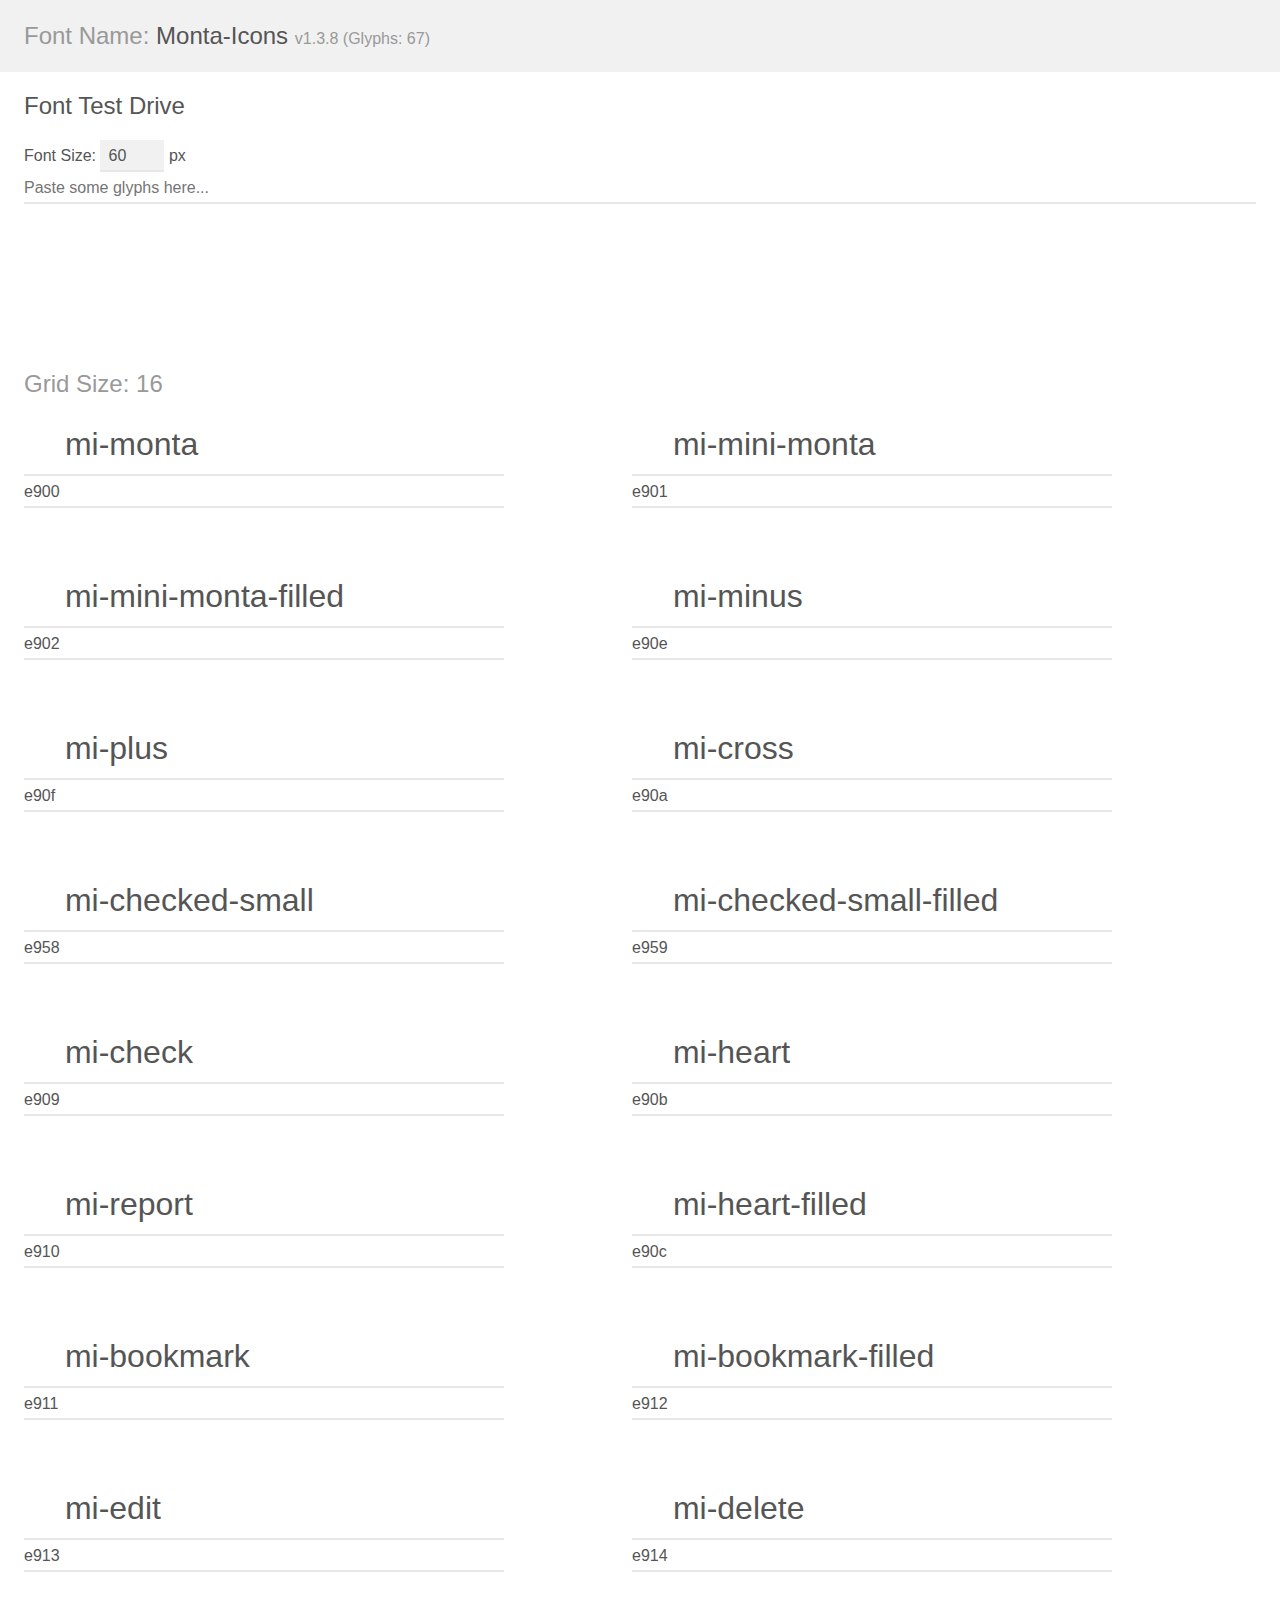
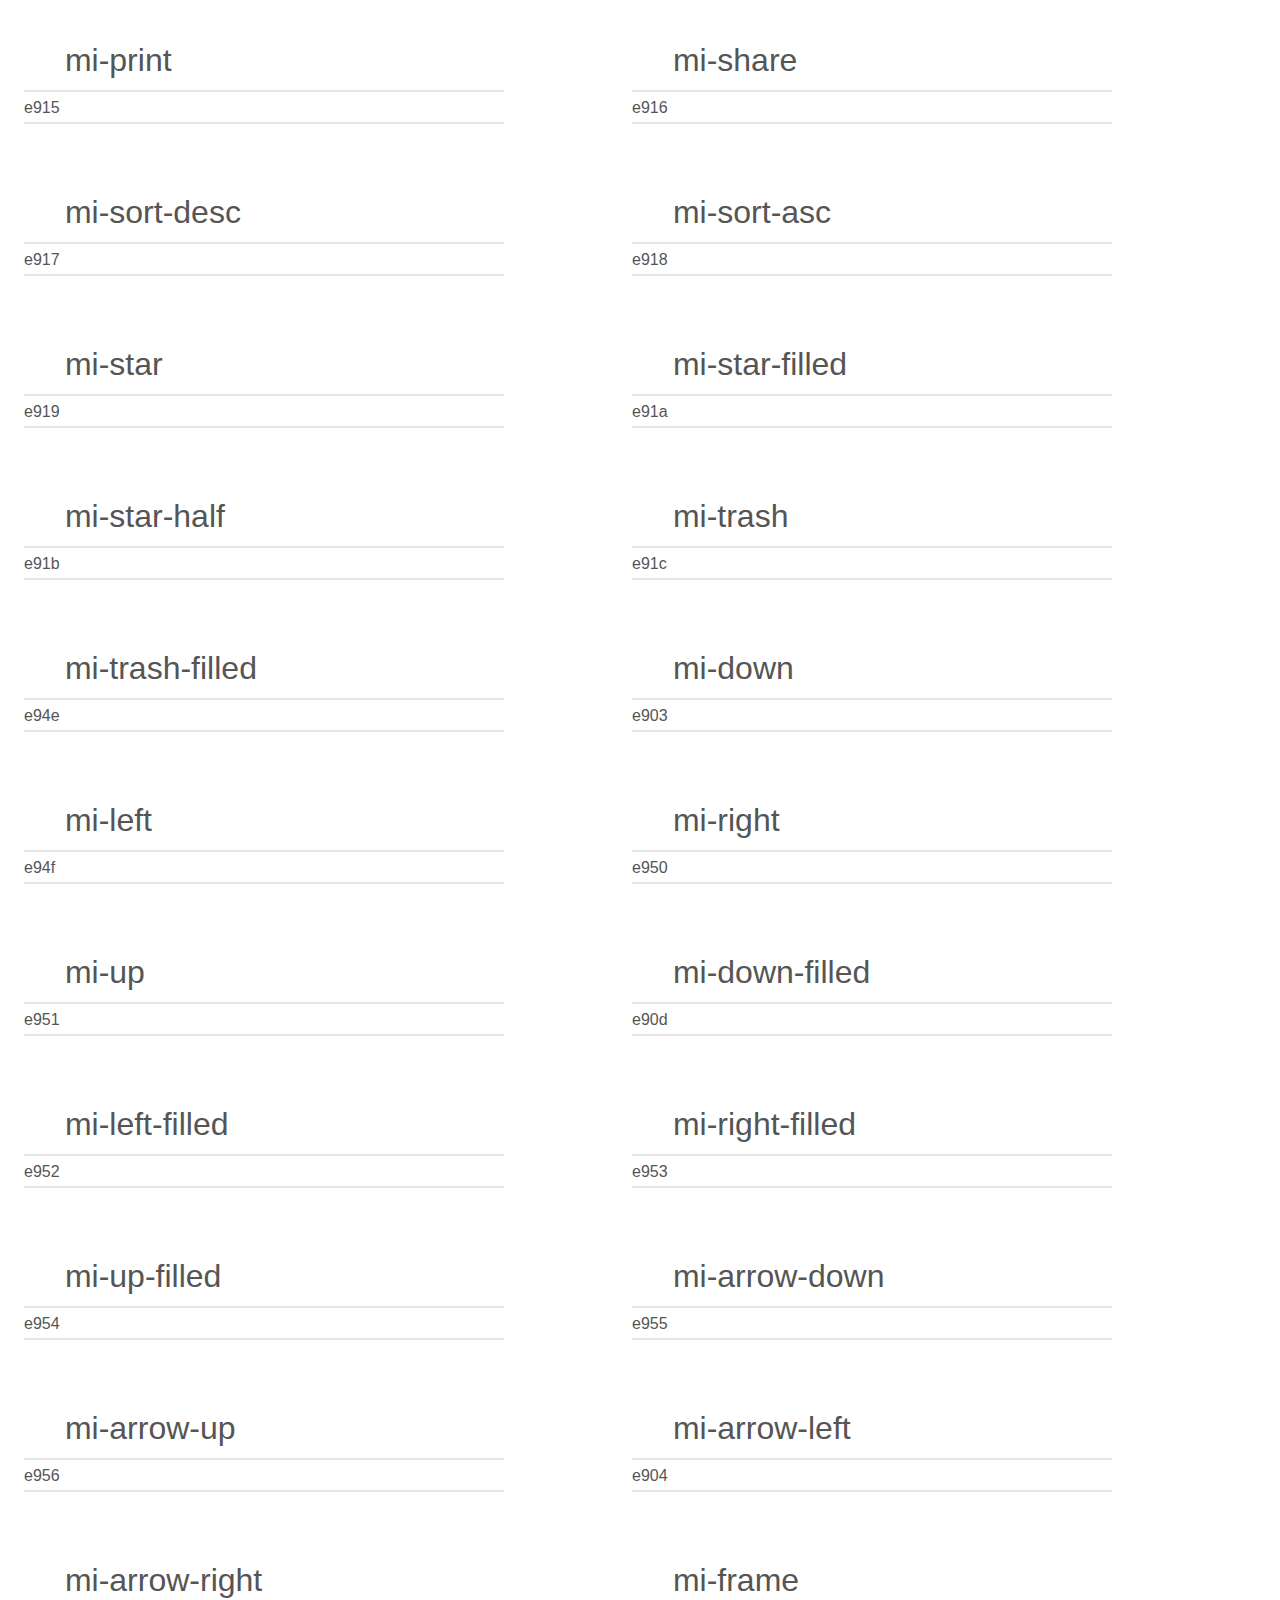
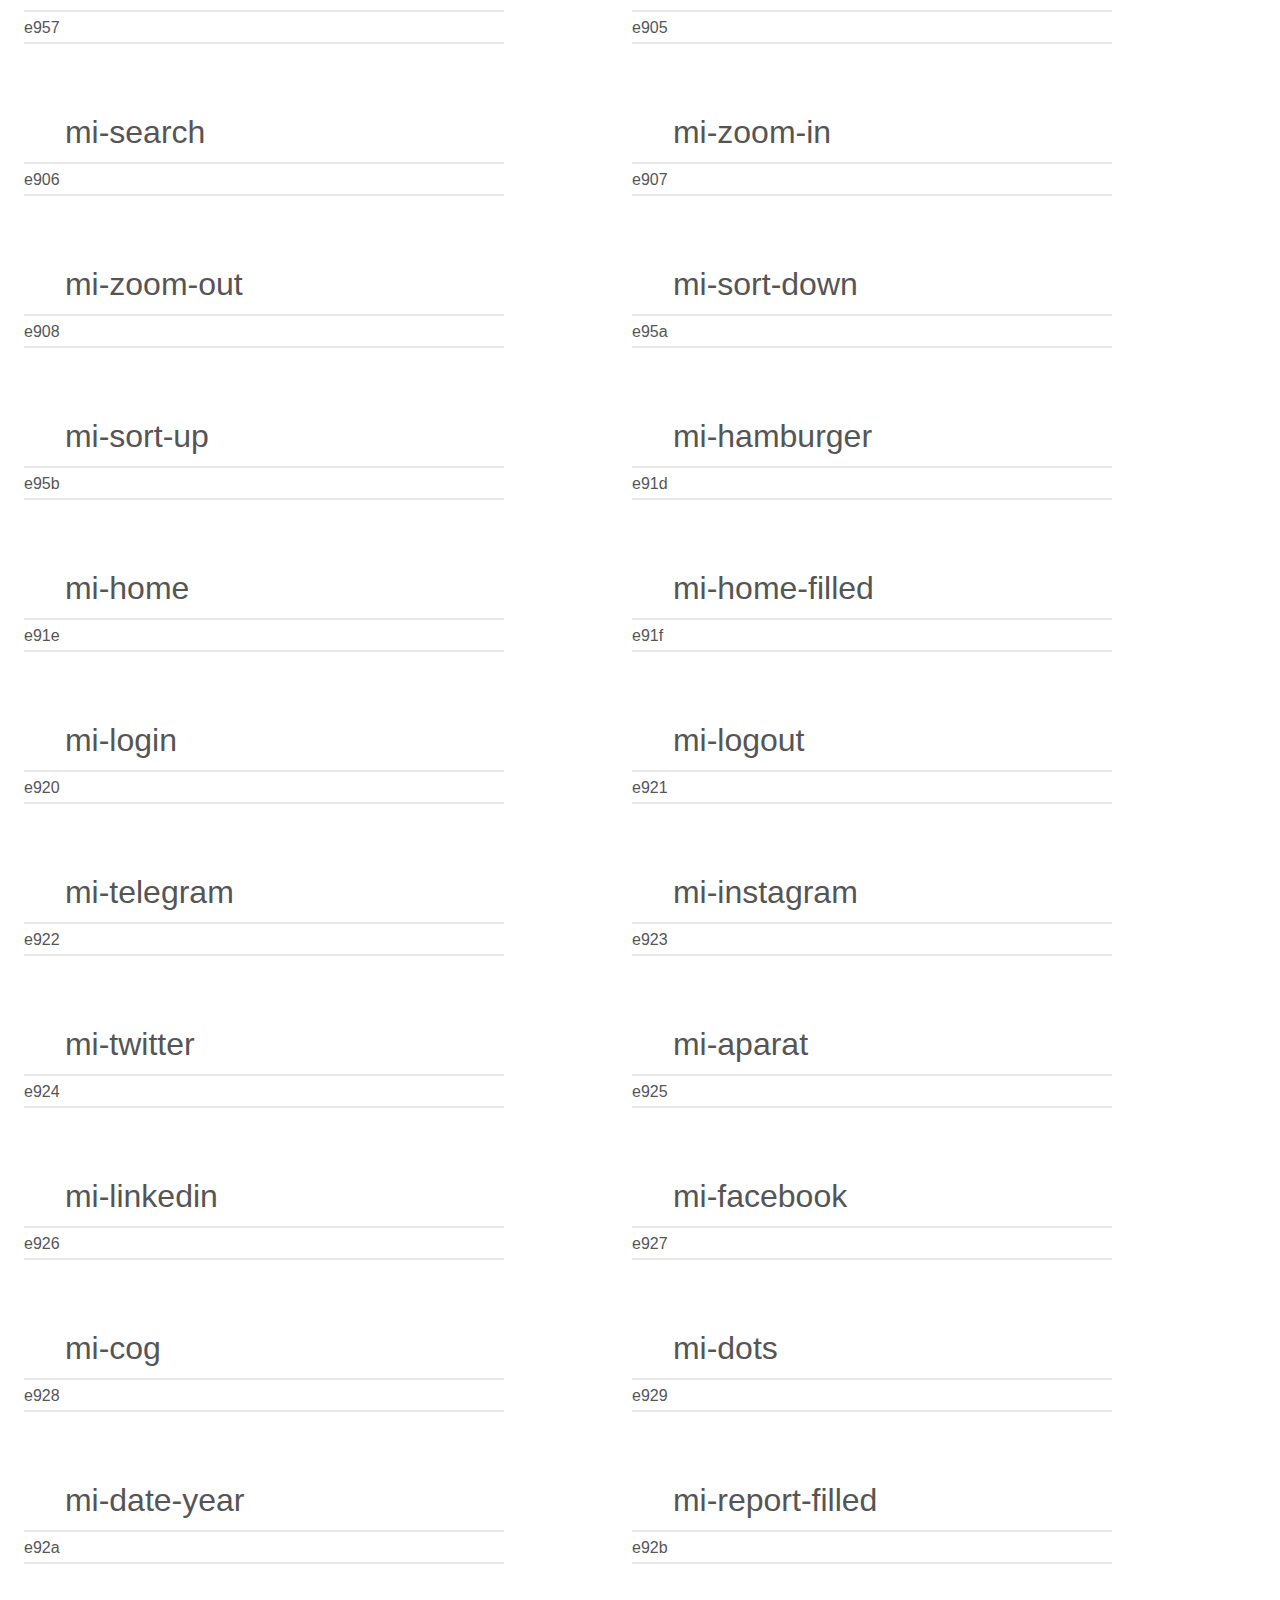
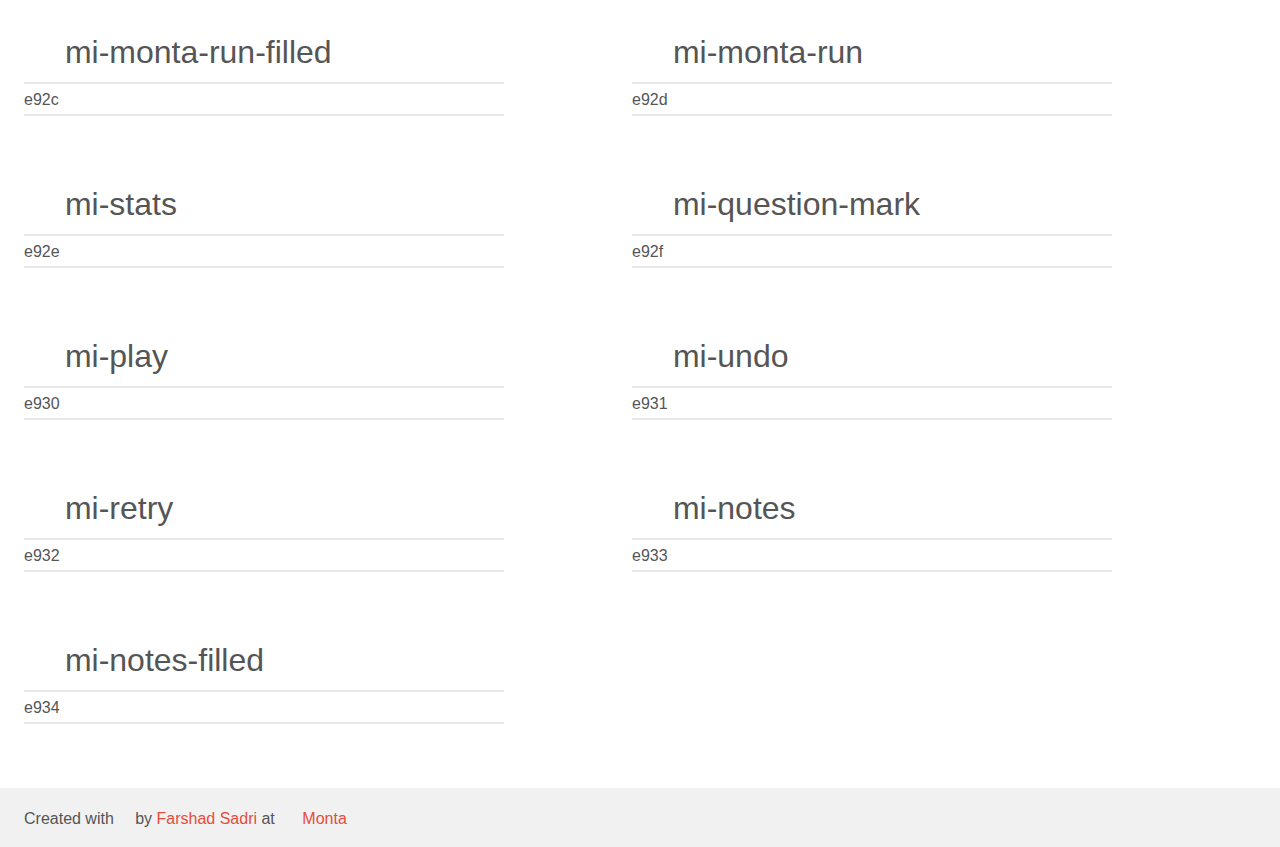
==== commit 7d974e33: "1.3.8" ====
--- a/index.html
+++ b/index.html
@@ -9,7 +9,7 @@
     <link rel="stylesheet" href="montaicons.css?v=1.3.8"></head>
 <body>
     <div class="bgc1 clearfix">
-        <h1 class="mhmm mvm"><span class="fgc1">Font Name:</span> Monta-Icons <small class="fgc1"> v1.3.8 (Glyphs:&nbsp;66)</small></h1>
+        <h1 class="mhmm mvm"><span class="fgc1">Font Name:</span> Monta-Icons <small class="fgc1"> v1.3.8 (Glyphs:&nbsp;67)</small></h1>
     </div>
 	<!--[if gt IE 8]><!-->
     <div class="mhl clearfix mbl">
@@ -1085,6 +1085,23 @@
             <input type="text" readonly value="" class="liga unitRight" />
         </div>
     </div>
+	<div class="glyph fs1">
+		<div class="clearfix bshadow0 pbs">
+                <span class="mi-notes-filled">
+
+                </span>
+			<span class="mls"> mi-notes-filled</span>
+		</div>
+		<fieldset class="fs0 size1of1 clearfix hidden-false">
+			<input type="text" readonly value="e934" class="unit size1of2" />
+			<input type="text" maxlength="1" readonly value="&#xe934;" class="unitRight size1of2 talign-right iconpreview" />
+		</fieldset>
+		<div class="fs0 bshadow0 clearfix hidden-true">
+			<span class="unit pvs fgc1">liga: </span>
+			<input type="text" readonly value="" class="liga unitRight" />
+		</div>
+	</div>
+
 
 
 </div>
--- a/montaicons.css
+++ b/montaicons.css
@@ -79,201 +79,204 @@
   to {
     box-shadow: 0 0 0 1em rgba(232, 76, 61, 0); } }
 .mi-monta:before {
-  content: "\e900"; }
+  content: ""; }
 
 .mi-mini-monta:before {
-  content: "\e901"; }
+  content: ""; }
 
 .mi-mini-monta-filled:before {
-  content: "\e902"; }
+  content: ""; }
 
 .mi-minus:before {
-  content: "\e90e"; }
+  content: ""; }
 
 .mi-plus:before {
-  content: "\e90f"; }
+  content: ""; }
 
 .mi-cross:before {
-  content: "\e90a"; }
+  content: ""; }
 
 .mi-checked-small:before {
-  content: "\e958"; }
+  content: ""; }
 
 .mi-checked-small-filled:before {
-  content: "\e959"; }
+  content: ""; }
 
 .mi-check:before {
-  content: "\e909"; }
+  content: ""; }
 
 .mi-heart:before {
-  content: "\e90b"; }
+  content: ""; }
 
 .mi-report:before {
-  content: "\e910"; }
+  content: ""; }
 
 .mi-heart-filled:before {
-  content: "\e90c"; }
+  content: ""; }
 
 .mi-bookmark:before {
-  content: "\e911"; }
+  content: ""; }
 
 .mi-bookmark-filled:before {
-  content: "\e912"; }
+  content: ""; }
 
 .mi-edit:before {
-  content: "\e913"; }
+  content: ""; }
 
 .mi-delete:before {
-  content: "\e914"; }
+  content: ""; }
 
 .mi-print:before {
-  content: "\e915"; }
+  content: ""; }
 
 .mi-share:before {
-  content: "\e916"; }
+  content: ""; }
 
 .mi-sort-desc:before {
-  content: "\e917"; }
+  content: ""; }
 
 .mi-sort-asc:before {
-  content: "\e918"; }
+  content: ""; }
 
 .mi-star:before {
-  content: "\e919"; }
+  content: ""; }
 
 .mi-star-filled:before {
-  content: "\e91a"; }
+  content: ""; }
 
 .mi-star-half:before {
-  content: "\e91b"; }
+  content: ""; }
 
 .mi-trash:before {
-  content: "\e91c"; }
+  content: ""; }
 
 .mi-trash-filled:before {
-  content: "\e94e"; }
+  content: ""; }
 
 .mi-down:before {
-  content: "\e903"; }
+  content: ""; }
 
 .mi-left:before {
-  content: "\e94f"; }
+  content: ""; }
 
 .mi-right:before {
-  content: "\e950"; }
+  content: ""; }
 
 .mi-up:before {
-  content: "\e951"; }
+  content: ""; }
 
 .mi-down-filled:before {
-  content: "\e90d"; }
+  content: ""; }
 
 .mi-left-filled:before {
-  content: "\e952"; }
+  content: ""; }
 
 .mi-right-filled:before {
-  content: "\e953"; }
+  content: ""; }
 
 .mi-up-filled:before {
-  content: "\e954"; }
+  content: ""; }
 
 .mi-arrow-down:before {
-  content: "\e955"; }
+  content: ""; }
 
 .mi-arrow-up:before {
-  content: "\e956"; }
+  content: ""; }
 
 .mi-arrow-left:before {
-  content: "\e904"; }
+  content: ""; }
 
 .mi-arrow-right:before {
-  content: "\e957"; }
+  content: ""; }
 
 .mi-frame:before {
-  content: "\e905"; }
+  content: ""; }
 
 .mi-search:before {
-  content: "\e906"; }
+  content: ""; }
 
 .mi-zoom-in:before {
-  content: "\e907"; }
+  content: ""; }
 
 .mi-zoom-out:before {
-  content: "\e908"; }
+  content: ""; }
 
 .mi-sort-down:before {
-  content: "\e95a"; }
+  content: ""; }
 
 .mi-sort-up:before {
-  content: "\e95b"; }
+  content: ""; }
 
 .mi-hamburger:before {
-  content: "\e91d"; }
+  content: ""; }
 
 .mi-home:before {
-  content: "\e91e"; }
+  content: ""; }
 
 .mi-home-filled:before {
-  content: "\e91f"; }
+  content: ""; }
 
 .mi-login:before {
-  content: "\e920"; }
+  content: ""; }
 
 .mi-logout:before {
-  content: "\e921"; }
+  content: ""; }
 
 .mi-instagram:before {
-  content: "\e922"; }
+  content: ""; }
 
 .mi-telegram:before {
-  content: "\e923"; }
+  content: ""; }
 
 .mi-aparat:before {
-  content: "\e924"; }
+  content: ""; }
 
 .mi-twitter:before {
-  content: "\e925"; }
+  content: ""; }
 
 .mi-facebook:before {
-  content: "\e926"; }
+  content: ""; }
 
 .mi-linkedin:before {
-  content: "\e927"; }
+  content: ""; }
 
 .mi-cog:before {
-  content: "\e928"; }
+  content: ""; }
 
 .mi-dots:before {
-  content: "\e929"; }
+  content: ""; }
 
 .mi-date-year:before {
-  content: "\e92a"; }
+  content: ""; }
 
 .mi-report-filled:before {
-  content: "\e92b"; }
+  content: ""; }
 
 .mi-monta-run-filled:before {
-  content: "\e92c"; }
+  content: ""; }
 
 .mi-monta-run:before {
-  content: "\e92d"; }
+  content: ""; }
 
 .mi-stats:before {
-  content: "\e92e"; }
+  content: ""; }
 
 .mi-question-mark:before {
-  content: "\e92f"; }
+  content: ""; }
 
 .mi-play:before {
-  content: "\e930"; }
+  content: ""; }
 
 .mi-undo:before {
-  content: "\e931"; }
+  content: ""; }
 
 .mi-retry:before {
-  content: "\e932"; }
+  content: ""; }
 
 .mi-notes:before {
   content: ""; }
 
+.mi-notes-filled:before {
+  content: ""; }
+
 /*# sourceMappingURL=montaicons.css.map */
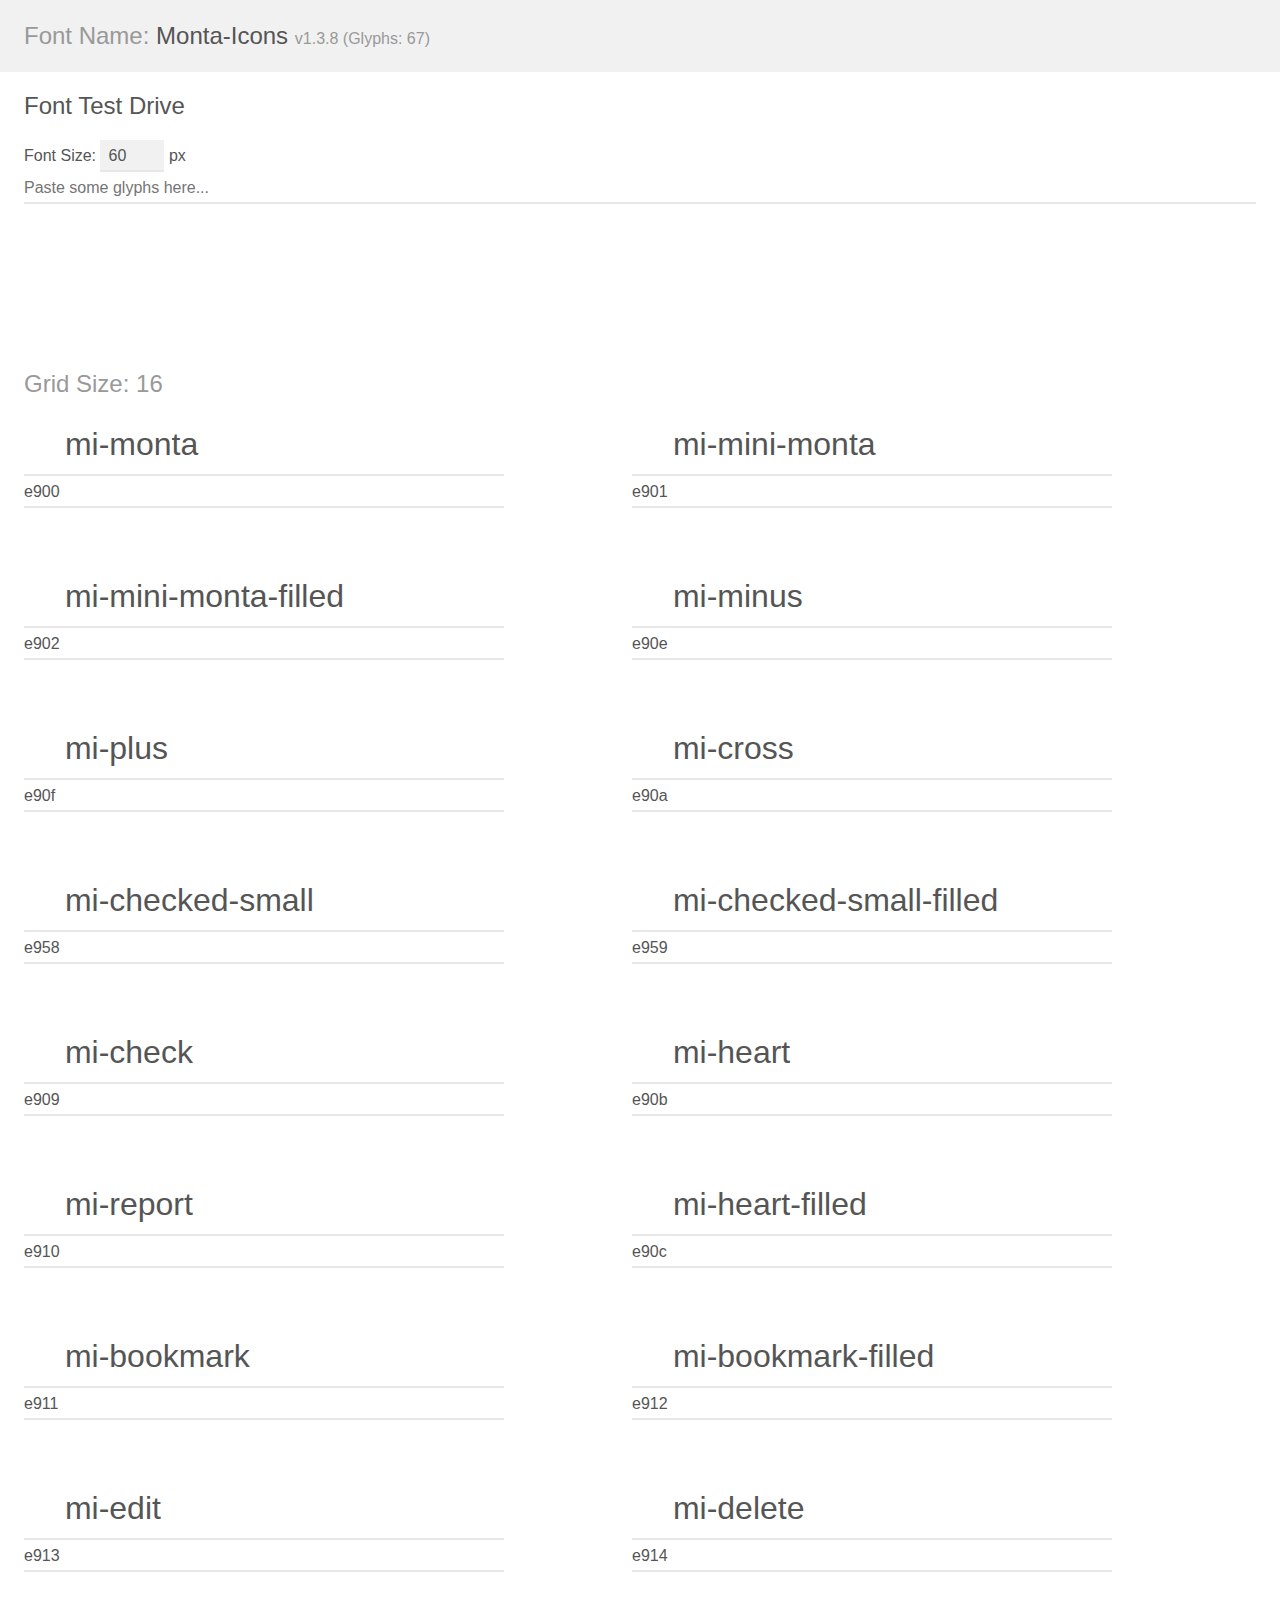
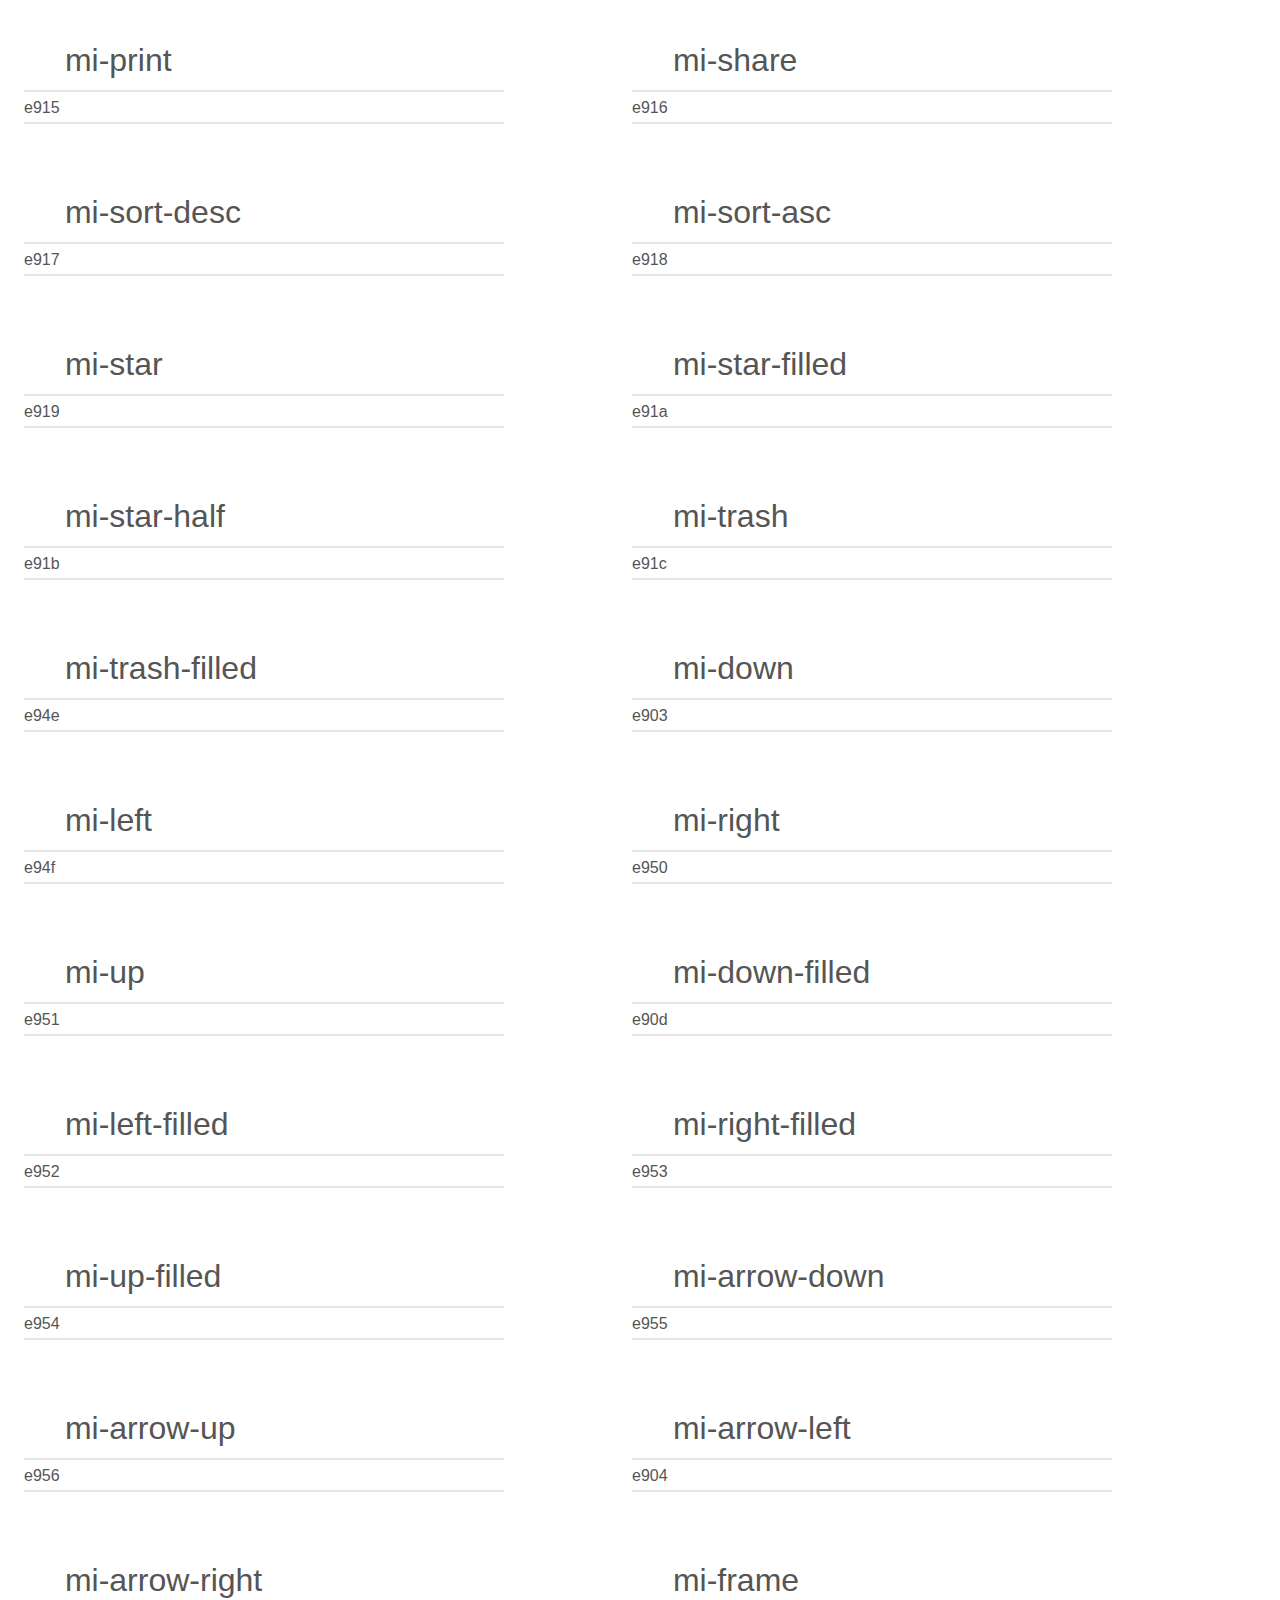
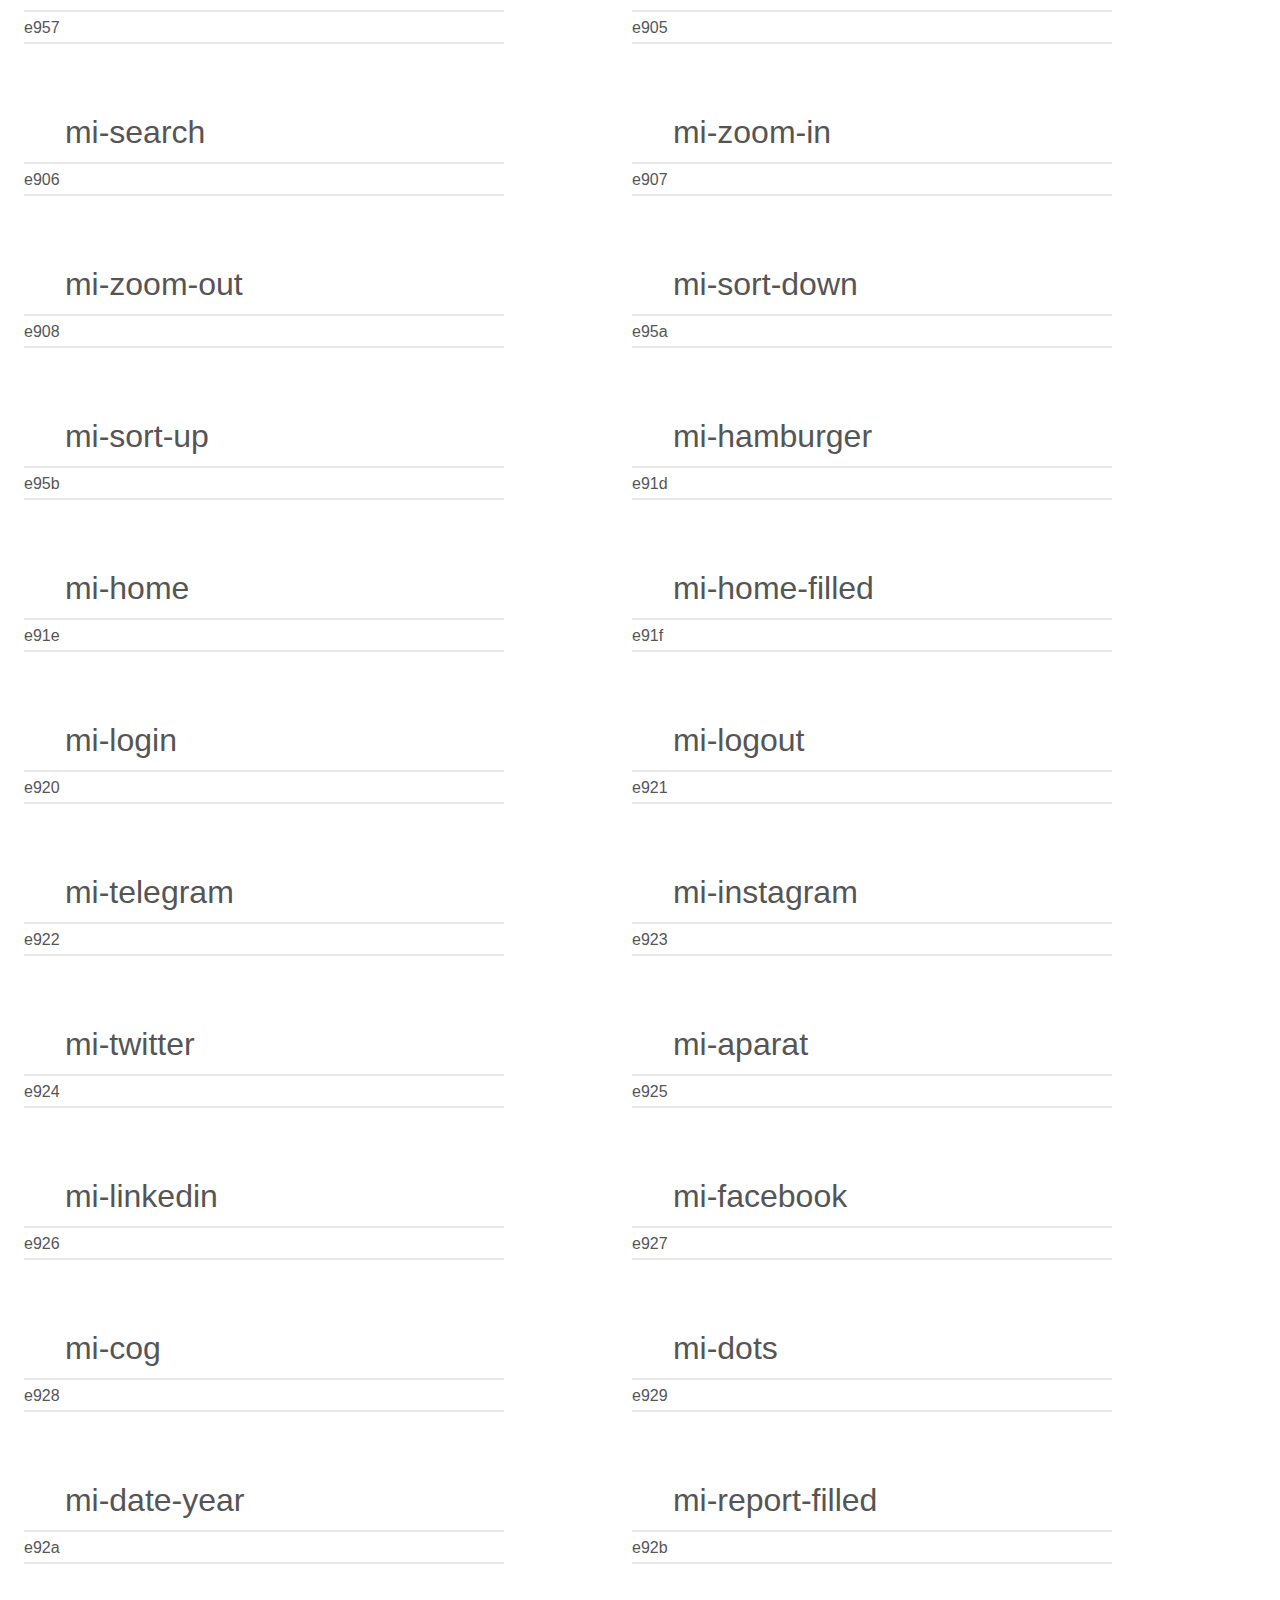
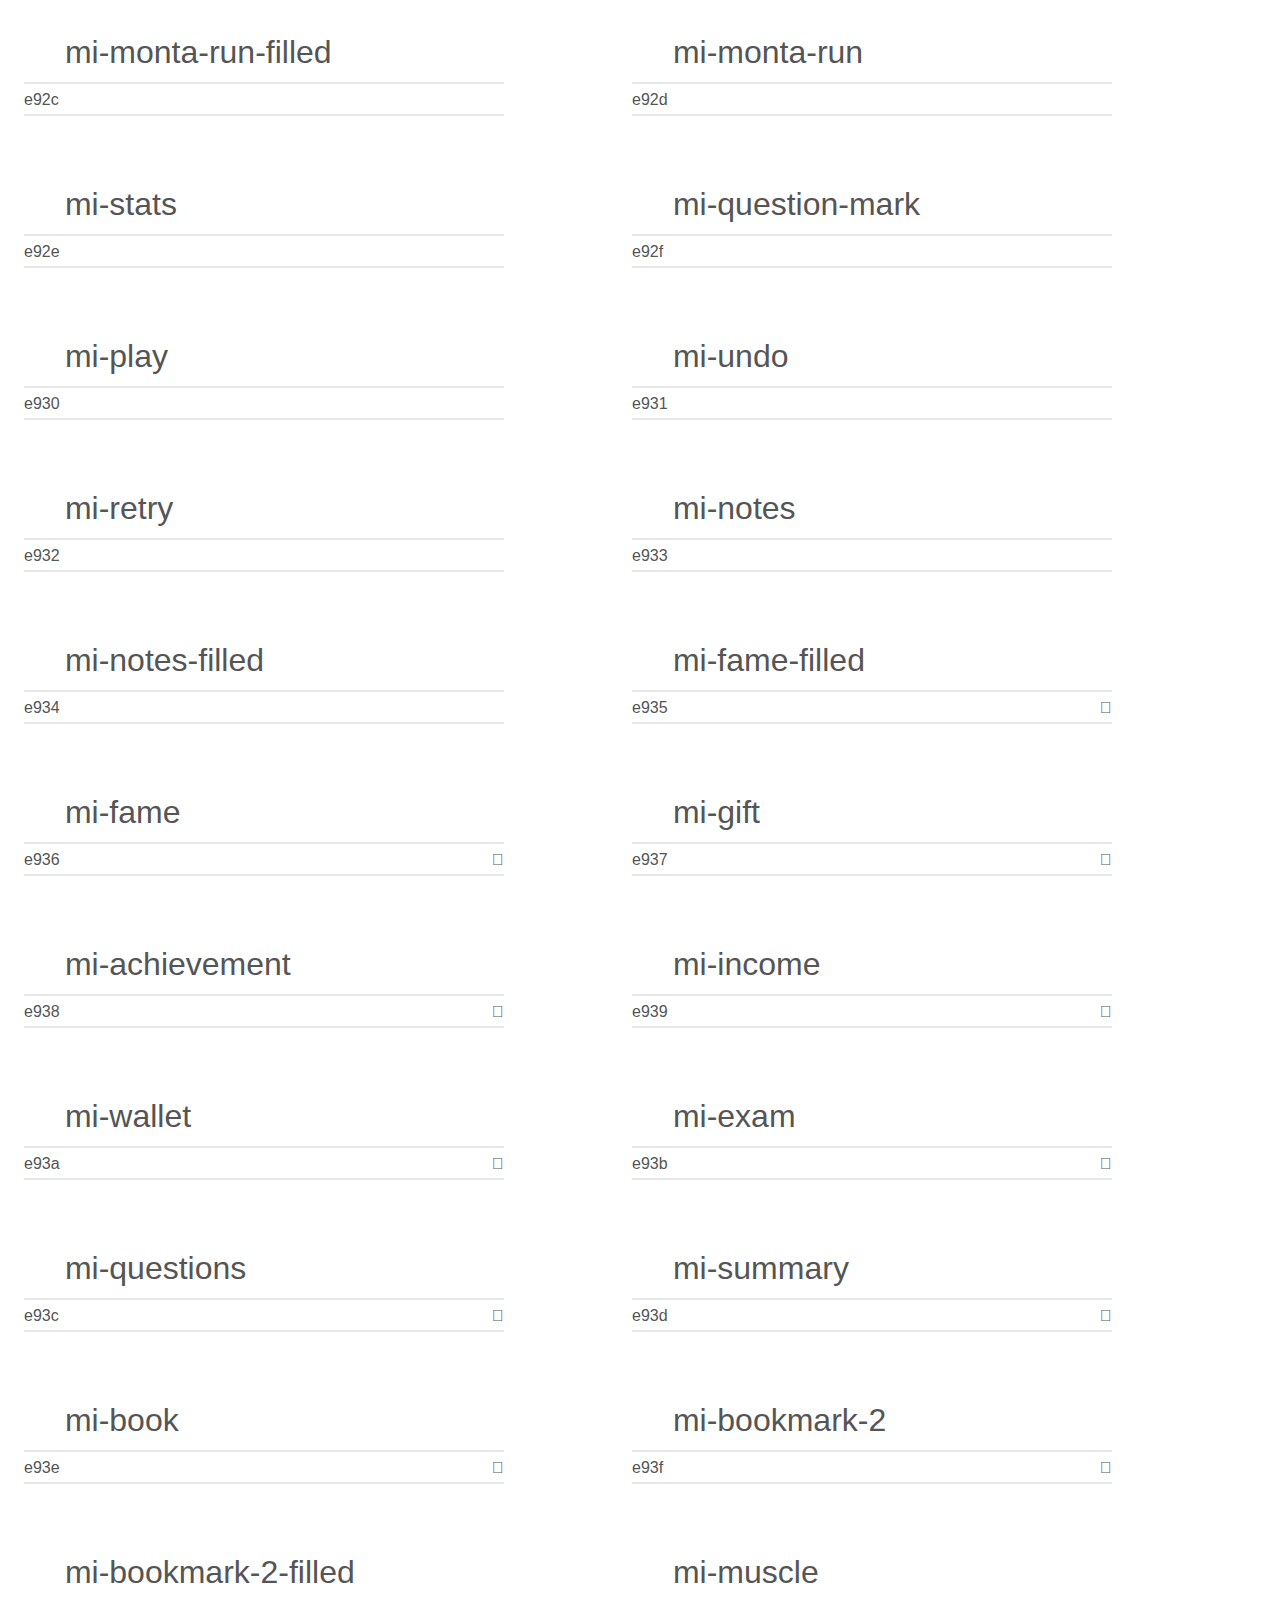
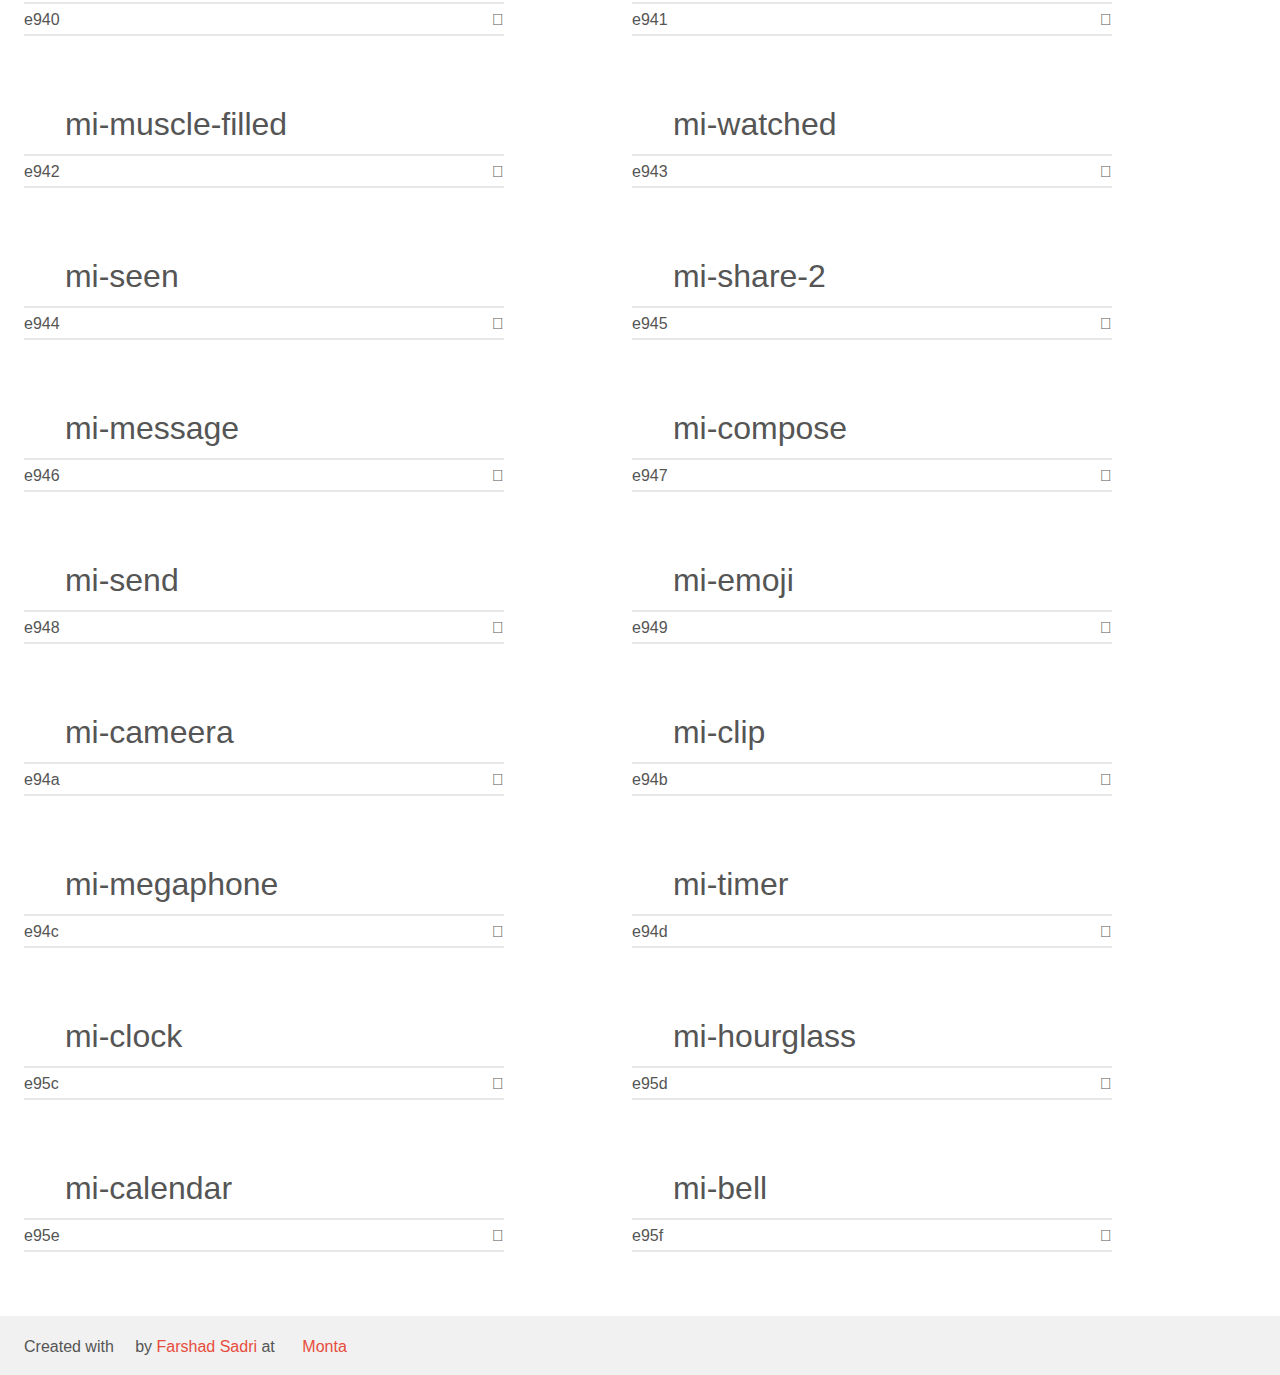
==== commit 9151c296: "1.4.0" ====
--- a/index.html
+++ b/index.html
@@ -1102,7 +1102,470 @@
 		</div>
 	</div>
 
-
+    <div class="glyph fs1">
+        <div class="clearfix bshadow0 pbs">
+                <span class="mi-fame-filled">
+
+                </span>
+            <span class="mls"> mi-fame-filled</span>
+        </div>
+        <fieldset class="fs0 size1of1 clearfix hidden-false">
+            <input type="text" readonly value="e935" class="unit size1of2" />
+            <input type="text" maxlength="1" readonly value="&#xe935;" class="unitRight size1of2 talign-right" />
+        </fieldset>
+        <div class="fs0 bshadow0 clearfix hidden-true">
+            <span class="unit pvs fgc1">liga: </span>
+            <input type="text" readonly value="" class="liga unitRight" />
+        </div>
+    </div>
+    <div class="glyph fs1">
+        <div class="clearfix bshadow0 pbs">
+                <span class="mi-fame">
+
+                </span>
+            <span class="mls"> mi-fame</span>
+        </div>
+        <fieldset class="fs0 size1of1 clearfix hidden-false">
+            <input type="text" readonly value="e936" class="unit size1of2" />
+            <input type="text" maxlength="1" readonly value="&#xe936;" class="unitRight size1of2 talign-right" />
+        </fieldset>
+        <div class="fs0 bshadow0 clearfix hidden-true">
+            <span class="unit pvs fgc1">liga: </span>
+            <input type="text" readonly value="" class="liga unitRight" />
+        </div>
+    </div>
+    <div class="glyph fs1">
+        <div class="clearfix bshadow0 pbs">
+                <span class="mi-gift">
+
+                </span>
+            <span class="mls"> mi-gift</span>
+        </div>
+        <fieldset class="fs0 size1of1 clearfix hidden-false">
+            <input type="text" readonly value="e937" class="unit size1of2" />
+            <input type="text" maxlength="1" readonly value="&#xe937;" class="unitRight size1of2 talign-right" />
+        </fieldset>
+        <div class="fs0 bshadow0 clearfix hidden-true">
+            <span class="unit pvs fgc1">liga: </span>
+            <input type="text" readonly value="" class="liga unitRight" />
+        </div>
+    </div>
+    <div class="glyph fs1">
+        <div class="clearfix bshadow0 pbs">
+                <span class="mi-achievement">
+
+                </span>
+            <span class="mls"> mi-achievement</span>
+        </div>
+        <fieldset class="fs0 size1of1 clearfix hidden-false">
+            <input type="text" readonly value="e938" class="unit size1of2" />
+            <input type="text" maxlength="1" readonly value="&#xe938;" class="unitRight size1of2 talign-right" />
+        </fieldset>
+        <div class="fs0 bshadow0 clearfix hidden-true">
+            <span class="unit pvs fgc1">liga: </span>
+            <input type="text" readonly value="" class="liga unitRight" />
+        </div>
+    </div>
+    <div class="glyph fs1">
+        <div class="clearfix bshadow0 pbs">
+                <span class="mi-income">
+
+                </span>
+            <span class="mls"> mi-income</span>
+        </div>
+        <fieldset class="fs0 size1of1 clearfix hidden-false">
+            <input type="text" readonly value="e939" class="unit size1of2" />
+            <input type="text" maxlength="1" readonly value="&#xe939;" class="unitRight size1of2 talign-right" />
+        </fieldset>
+        <div class="fs0 bshadow0 clearfix hidden-true">
+            <span class="unit pvs fgc1">liga: </span>
+            <input type="text" readonly value="" class="liga unitRight" />
+        </div>
+    </div>
+    <div class="glyph fs1">
+        <div class="clearfix bshadow0 pbs">
+                <span class="mi-wallet">
+
+                </span>
+            <span class="mls"> mi-wallet</span>
+        </div>
+        <fieldset class="fs0 size1of1 clearfix hidden-false">
+            <input type="text" readonly value="e93a" class="unit size1of2" />
+            <input type="text" maxlength="1" readonly value="&#xe93a;" class="unitRight size1of2 talign-right" />
+        </fieldset>
+        <div class="fs0 bshadow0 clearfix hidden-true">
+            <span class="unit pvs fgc1">liga: </span>
+            <input type="text" readonly value="" class="liga unitRight" />
+        </div>
+    </div>
+    <div class="glyph fs1">
+        <div class="clearfix bshadow0 pbs">
+                <span class="mi-exam">
+
+                </span>
+            <span class="mls"> mi-exam</span>
+        </div>
+        <fieldset class="fs0 size1of1 clearfix hidden-false">
+            <input type="text" readonly value="e93b" class="unit size1of2" />
+            <input type="text" maxlength="1" readonly value="&#xe93b;" class="unitRight size1of2 talign-right" />
+        </fieldset>
+        <div class="fs0 bshadow0 clearfix hidden-true">
+            <span class="unit pvs fgc1">liga: </span>
+            <input type="text" readonly value="" class="liga unitRight" />
+        </div>
+    </div>
+    <div class="glyph fs1">
+        <div class="clearfix bshadow0 pbs">
+                <span class="mi-questions">
+
+                </span>
+            <span class="mls"> mi-questions</span>
+        </div>
+        <fieldset class="fs0 size1of1 clearfix hidden-false">
+            <input type="text" readonly value="e93c" class="unit size1of2" />
+            <input type="text" maxlength="1" readonly value="&#xe93c;" class="unitRight size1of2 talign-right" />
+        </fieldset>
+        <div class="fs0 bshadow0 clearfix hidden-true">
+            <span class="unit pvs fgc1">liga: </span>
+            <input type="text" readonly value="" class="liga unitRight" />
+        </div>
+    </div>
+    <div class="glyph fs1">
+        <div class="clearfix bshadow0 pbs">
+                <span class="mi-summary">
+
+                </span>
+            <span class="mls"> mi-summary</span>
+        </div>
+        <fieldset class="fs0 size1of1 clearfix hidden-false">
+            <input type="text" readonly value="e93d" class="unit size1of2" />
+            <input type="text" maxlength="1" readonly value="&#xe93d;" class="unitRight size1of2 talign-right" />
+        </fieldset>
+        <div class="fs0 bshadow0 clearfix hidden-true">
+            <span class="unit pvs fgc1">liga: </span>
+            <input type="text" readonly value="" class="liga unitRight" />
+        </div>
+    </div>
+    <div class="glyph fs1">
+        <div class="clearfix bshadow0 pbs">
+                <span class="mi-book">
+
+                </span>
+            <span class="mls"> mi-book</span>
+        </div>
+        <fieldset class="fs0 size1of1 clearfix hidden-false">
+            <input type="text" readonly value="e93e" class="unit size1of2" />
+            <input type="text" maxlength="1" readonly value="&#xe93e;" class="unitRight size1of2 talign-right" />
+        </fieldset>
+        <div class="fs0 bshadow0 clearfix hidden-true">
+            <span class="unit pvs fgc1">liga: </span>
+            <input type="text" readonly value="" class="liga unitRight" />
+        </div>
+    </div>
+    <div class="glyph fs1">
+        <div class="clearfix bshadow0 pbs">
+                <span class="mi-bookmark-2">
+
+                </span>
+            <span class="mls"> mi-bookmark-2</span>
+        </div>
+        <fieldset class="fs0 size1of1 clearfix hidden-false">
+            <input type="text" readonly value="e93f" class="unit size1of2" />
+            <input type="text" maxlength="1" readonly value="&#xe93f;" class="unitRight size1of2 talign-right" />
+        </fieldset>
+        <div class="fs0 bshadow0 clearfix hidden-true">
+            <span class="unit pvs fgc1">liga: </span>
+            <input type="text" readonly value="" class="liga unitRight" />
+        </div>
+    </div>
+    <div class="glyph fs1">
+        <div class="clearfix bshadow0 pbs">
+                <span class="mi-bookmark-2-filled">
+
+                </span>
+            <span class="mls"> mi-bookmark-2-filled</span>
+        </div>
+        <fieldset class="fs0 size1of1 clearfix hidden-false">
+            <input type="text" readonly value="e940" class="unit size1of2" />
+            <input type="text" maxlength="1" readonly value="&#xe940;" class="unitRight size1of2 talign-right" />
+        </fieldset>
+        <div class="fs0 bshadow0 clearfix hidden-true">
+            <span class="unit pvs fgc1">liga: </span>
+            <input type="text" readonly value="" class="liga unitRight" />
+        </div>
+    </div>
+    <div class="glyph fs1">
+        <div class="clearfix bshadow0 pbs">
+                <span class="mi-muscle">
+
+                </span>
+            <span class="mls"> mi-muscle</span>
+        </div>
+        <fieldset class="fs0 size1of1 clearfix hidden-false">
+            <input type="text" readonly value="e941" class="unit size1of2" />
+            <input type="text" maxlength="1" readonly value="&#xe941;" class="unitRight size1of2 talign-right" />
+        </fieldset>
+        <div class="fs0 bshadow0 clearfix hidden-true">
+            <span class="unit pvs fgc1">liga: </span>
+            <input type="text" readonly value="" class="liga unitRight" />
+        </div>
+    </div>
+    <div class="glyph fs1">
+        <div class="clearfix bshadow0 pbs">
+                <span class="mi-muscle-filled">
+
+                </span>
+            <span class="mls"> mi-muscle-filled</span>
+        </div>
+        <fieldset class="fs0 size1of1 clearfix hidden-false">
+            <input type="text" readonly value="e942" class="unit size1of2" />
+            <input type="text" maxlength="1" readonly value="&#xe942;" class="unitRight size1of2 talign-right" />
+        </fieldset>
+        <div class="fs0 bshadow0 clearfix hidden-true">
+            <span class="unit pvs fgc1">liga: </span>
+            <input type="text" readonly value="" class="liga unitRight" />
+        </div>
+    </div>
+    <div class="glyph fs1">
+        <div class="clearfix bshadow0 pbs">
+                <span class="mi-watched">
+
+                </span>
+            <span class="mls"> mi-watched</span>
+        </div>
+        <fieldset class="fs0 size1of1 clearfix hidden-false">
+            <input type="text" readonly value="e943" class="unit size1of2" />
+            <input type="text" maxlength="1" readonly value="&#xe943;" class="unitRight size1of2 talign-right" />
+        </fieldset>
+        <div class="fs0 bshadow0 clearfix hidden-true">
+            <span class="unit pvs fgc1">liga: </span>
+            <input type="text" readonly value="" class="liga unitRight" />
+        </div>
+    </div>
+    <div class="glyph fs1">
+        <div class="clearfix bshadow0 pbs">
+                <span class="mi-seen">
+
+                </span>
+            <span class="mls"> mi-seen</span>
+        </div>
+        <fieldset class="fs0 size1of1 clearfix hidden-false">
+            <input type="text" readonly value="e944" class="unit size1of2" />
+            <input type="text" maxlength="1" readonly value="&#xe944;" class="unitRight size1of2 talign-right" />
+        </fieldset>
+        <div class="fs0 bshadow0 clearfix hidden-true">
+            <span class="unit pvs fgc1">liga: </span>
+            <input type="text" readonly value="" class="liga unitRight" />
+        </div>
+    </div>
+    <div class="glyph fs1">
+        <div class="clearfix bshadow0 pbs">
+                <span class="mi-share-2">
+
+                </span>
+            <span class="mls"> mi-share-2</span>
+        </div>
+        <fieldset class="fs0 size1of1 clearfix hidden-false">
+            <input type="text" readonly value="e945" class="unit size1of2" />
+            <input type="text" maxlength="1" readonly value="&#xe945;" class="unitRight size1of2 talign-right" />
+        </fieldset>
+        <div class="fs0 bshadow0 clearfix hidden-true">
+            <span class="unit pvs fgc1">liga: </span>
+            <input type="text" readonly value="" class="liga unitRight" />
+        </div>
+    </div>
+    <div class="glyph fs1">
+        <div class="clearfix bshadow0 pbs">
+                <span class="mi-message">
+
+                </span>
+            <span class="mls"> mi-message</span>
+        </div>
+        <fieldset class="fs0 size1of1 clearfix hidden-false">
+            <input type="text" readonly value="e946" class="unit size1of2" />
+            <input type="text" maxlength="1" readonly value="&#xe946;" class="unitRight size1of2 talign-right" />
+        </fieldset>
+        <div class="fs0 bshadow0 clearfix hidden-true">
+            <span class="unit pvs fgc1">liga: </span>
+            <input type="text" readonly value="" class="liga unitRight" />
+        </div>
+    </div>
+    <div class="glyph fs1">
+        <div class="clearfix bshadow0 pbs">
+                <span class="mi-compose">
+
+                </span>
+            <span class="mls"> mi-compose</span>
+        </div>
+        <fieldset class="fs0 size1of1 clearfix hidden-false">
+            <input type="text" readonly value="e947" class="unit size1of2" />
+            <input type="text" maxlength="1" readonly value="&#xe947;" class="unitRight size1of2 talign-right" />
+        </fieldset>
+        <div class="fs0 bshadow0 clearfix hidden-true">
+            <span class="unit pvs fgc1">liga: </span>
+            <input type="text" readonly value="" class="liga unitRight" />
+        </div>
+    </div>
+    <div class="glyph fs1">
+        <div class="clearfix bshadow0 pbs">
+                <span class="mi-send">
+
+                </span>
+            <span class="mls"> mi-send</span>
+        </div>
+        <fieldset class="fs0 size1of1 clearfix hidden-false">
+            <input type="text" readonly value="e948" class="unit size1of2" />
+            <input type="text" maxlength="1" readonly value="&#xe948;" class="unitRight size1of2 talign-right" />
+        </fieldset>
+        <div class="fs0 bshadow0 clearfix hidden-true">
+            <span class="unit pvs fgc1">liga: </span>
+            <input type="text" readonly value="" class="liga unitRight" />
+        </div>
+    </div>
+    <div class="glyph fs1">
+        <div class="clearfix bshadow0 pbs">
+                <span class="mi-emoji">
+
+                </span>
+            <span class="mls"> mi-emoji</span>
+        </div>
+        <fieldset class="fs0 size1of1 clearfix hidden-false">
+            <input type="text" readonly value="e949" class="unit size1of2" />
+            <input type="text" maxlength="1" readonly value="&#xe949;" class="unitRight size1of2 talign-right" />
+        </fieldset>
+        <div class="fs0 bshadow0 clearfix hidden-true">
+            <span class="unit pvs fgc1">liga: </span>
+            <input type="text" readonly value="" class="liga unitRight" />
+        </div>
+    </div>
+    <div class="glyph fs1">
+        <div class="clearfix bshadow0 pbs">
+                <span class="mi-cameera">
+
+                </span>
+            <span class="mls"> mi-cameera</span>
+        </div>
+        <fieldset class="fs0 size1of1 clearfix hidden-false">
+            <input type="text" readonly value="e94a" class="unit size1of2" />
+            <input type="text" maxlength="1" readonly value="&#xe94a;" class="unitRight size1of2 talign-right" />
+        </fieldset>
+        <div class="fs0 bshadow0 clearfix hidden-true">
+            <span class="unit pvs fgc1">liga: </span>
+            <input type="text" readonly value="" class="liga unitRight" />
+        </div>
+    </div>
+    <div class="glyph fs1">
+        <div class="clearfix bshadow0 pbs">
+                <span class="mi-clip">
+
+                </span>
+            <span class="mls"> mi-clip</span>
+        </div>
+        <fieldset class="fs0 size1of1 clearfix hidden-false">
+            <input type="text" readonly value="e94b" class="unit size1of2" />
+            <input type="text" maxlength="1" readonly value="&#xe94b;" class="unitRight size1of2 talign-right" />
+        </fieldset>
+        <div class="fs0 bshadow0 clearfix hidden-true">
+            <span class="unit pvs fgc1">liga: </span>
+            <input type="text" readonly value="" class="liga unitRight" />
+        </div>
+    </div>
+    <div class="glyph fs1">
+        <div class="clearfix bshadow0 pbs">
+                <span class="mi-megaphone">
+
+                </span>
+            <span class="mls"> mi-megaphone</span>
+        </div>
+        <fieldset class="fs0 size1of1 clearfix hidden-false">
+            <input type="text" readonly value="e94c" class="unit size1of2" />
+            <input type="text" maxlength="1" readonly value="&#xe94c;" class="unitRight size1of2 talign-right" />
+        </fieldset>
+        <div class="fs0 bshadow0 clearfix hidden-true">
+            <span class="unit pvs fgc1">liga: </span>
+            <input type="text" readonly value="" class="liga unitRight" />
+        </div>
+    </div>
+    <div class="glyph fs1">
+        <div class="clearfix bshadow0 pbs">
+                <span class="mi-timer">
+
+                </span>
+            <span class="mls"> mi-timer</span>
+        </div>
+        <fieldset class="fs0 size1of1 clearfix hidden-false">
+            <input type="text" readonly value="e94d" class="unit size1of2" />
+            <input type="text" maxlength="1" readonly value="&#xe94d;" class="unitRight size1of2 talign-right" />
+        </fieldset>
+        <div class="fs0 bshadow0 clearfix hidden-true">
+            <span class="unit pvs fgc1">liga: </span>
+            <input type="text" readonly value="" class="liga unitRight" />
+        </div>
+    </div>
+    <div class="glyph fs1">
+        <div class="clearfix bshadow0 pbs">
+                <span class="mi-clock">
+
+                </span>
+            <span class="mls"> mi-clock</span>
+        </div>
+        <fieldset class="fs0 size1of1 clearfix hidden-false">
+            <input type="text" readonly value="e95c" class="unit size1of2" />
+            <input type="text" maxlength="1" readonly value="&#xe95c;" class="unitRight size1of2 talign-right" />
+        </fieldset>
+        <div class="fs0 bshadow0 clearfix hidden-true">
+            <span class="unit pvs fgc1">liga: </span>
+            <input type="text" readonly value="" class="liga unitRight" />
+        </div>
+    </div>
+    <div class="glyph fs1">
+        <div class="clearfix bshadow0 pbs">
+                <span class="mi-hourglass">
+
+                </span>
+            <span class="mls"> mi-hourglass</span>
+        </div>
+        <fieldset class="fs0 size1of1 clearfix hidden-false">
+            <input type="text" readonly value="e95d" class="unit size1of2" />
+            <input type="text" maxlength="1" readonly value="&#xe95d;" class="unitRight size1of2 talign-right" />
+        </fieldset>
+        <div class="fs0 bshadow0 clearfix hidden-true">
+            <span class="unit pvs fgc1">liga: </span>
+            <input type="text" readonly value="" class="liga unitRight" />
+        </div>
+    </div>
+    <div class="glyph fs1">
+        <div class="clearfix bshadow0 pbs">
+                <span class="mi-calendar">
+
+                </span>
+            <span class="mls"> mi-calendar</span>
+        </div>
+        <fieldset class="fs0 size1of1 clearfix hidden-false">
+            <input type="text" readonly value="e95e" class="unit size1of2" />
+            <input type="text" maxlength="1" readonly value="&#xe95e;" class="unitRight size1of2 talign-right" />
+        </fieldset>
+        <div class="fs0 bshadow0 clearfix hidden-true">
+            <span class="unit pvs fgc1">liga: </span>
+            <input type="text" readonly value="" class="liga unitRight" />
+        </div>
+    </div>
+    <div class="glyph fs1">
+        <div class="clearfix bshadow0 pbs">
+                <span class="mi-bell">
+
+                </span>
+            <span class="mls"> mi-bell</span>
+        </div>
+        <fieldset class="fs0 size1of1 clearfix hidden-false">
+            <input type="text" readonly value="e95f" class="unit size1of2" />
+            <input type="text" maxlength="1" readonly value="&#xe95f;" class="unitRight size1of2 talign-right" />
+        </fieldset>
+        <div class="fs0 bshadow0 clearfix hidden-true">
+            <span class="unit pvs fgc1">liga: </span>
+            <input type="text" readonly value="" class="liga unitRight" />
+        </div>
+    </div>
 
 </div>
 
--- a/montaicons.css
+++ b/montaicons.css
@@ -279,4 +279,97 @@
 .mi-notes-filled:before {
   content: ""; }
 
+.mi-fame-filled:before {
+  content: ""; }
+
+.mi-fame:before {
+  content: ""; }
+
+.mi-gift:before {
+  content: ""; }
+
+.mi-achievement:before {
+  content: ""; }
+
+.mi-income:before {
+  content: ""; }
+
+.mi-wallet:before {
+  content: ""; }
+
+.mi-exam:before {
+  content: ""; }
+
+.mi-questions:before {
+  content: ""; }
+
+.mi-summary:before {
+  content: ""; }
+
+.mi-book:before {
+  content: ""; }
+
+.mi-bookmark-2:before {
+  content: ""; }
+
+.mi-bookmark-2-filled:before {
+  content: ""; }
+
+.mi-muscle:before {
+  content: ""; }
+
+.mi-muscle-filled:before {
+  content: ""; }
+
+.mi-watched:before {
+  content: ""; }
+
+.mi-seen:before {
+  content: ""; }
+
+.mi-share-2:before {
+  content: ""; }
+
+.mi-message:before {
+  content: ""; }
+
+.mi-compose:before {
+  content: ""; }
+
+.mi-send:before {
+  content: ""; }
+
+.mi-emoji:before {
+  content: ""; }
+
+.mi-cameera:before {
+  content: ""; }
+
+.mi-clip:before {
+  content: ""; }
+
+.mi-megaphone:before {
+  content: ""; }
+
+.mi-timer:before {
+  content: ""; }
+
+.mi-clock:before {
+  content: ""; }
+
+.mi-hourglass:before {
+  content: ""; }
+
+.mi-calendar:before {
+  content: ""; }
+
+.mi-bell:before {
+  content: ""; }
+
+.mi-pie:before {
+  content: ""; }
+
+.mi-chart:before {
+  content: ""; }
+
 /*# sourceMappingURL=montaicons.css.map */
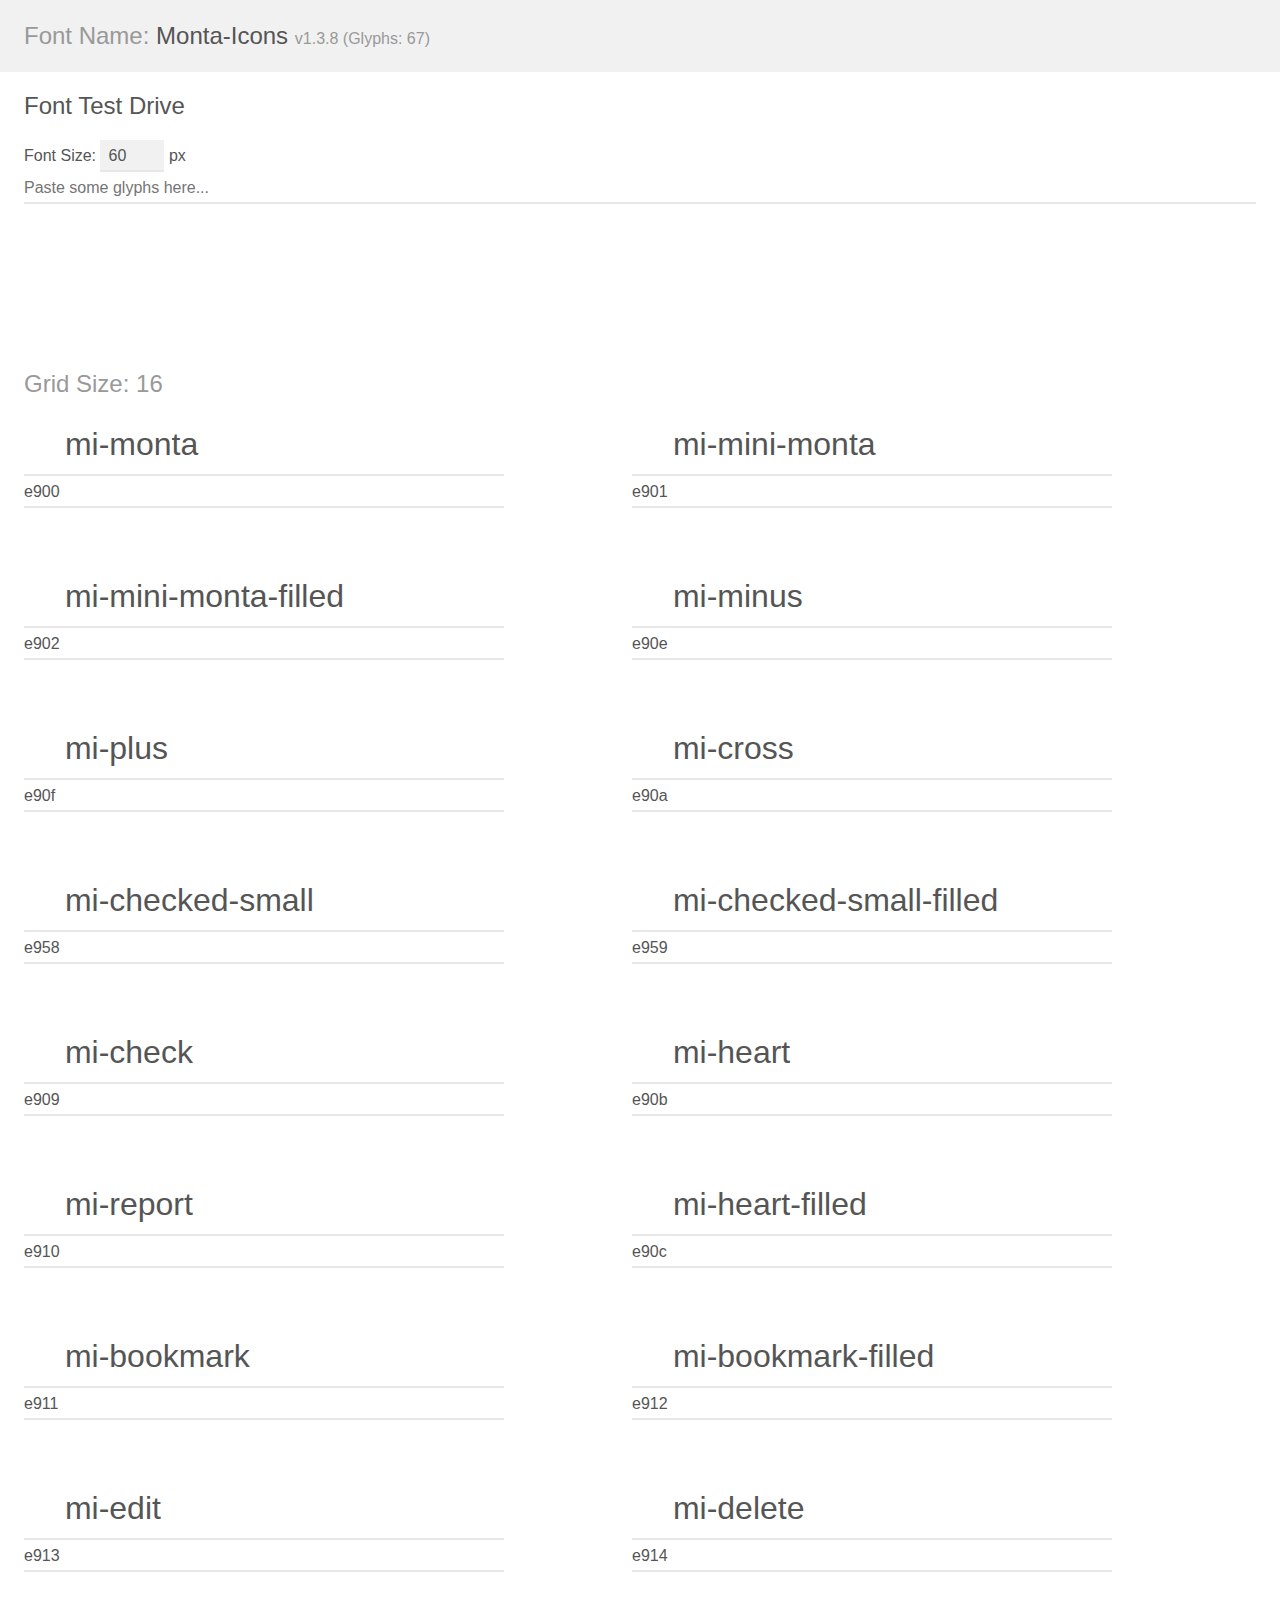
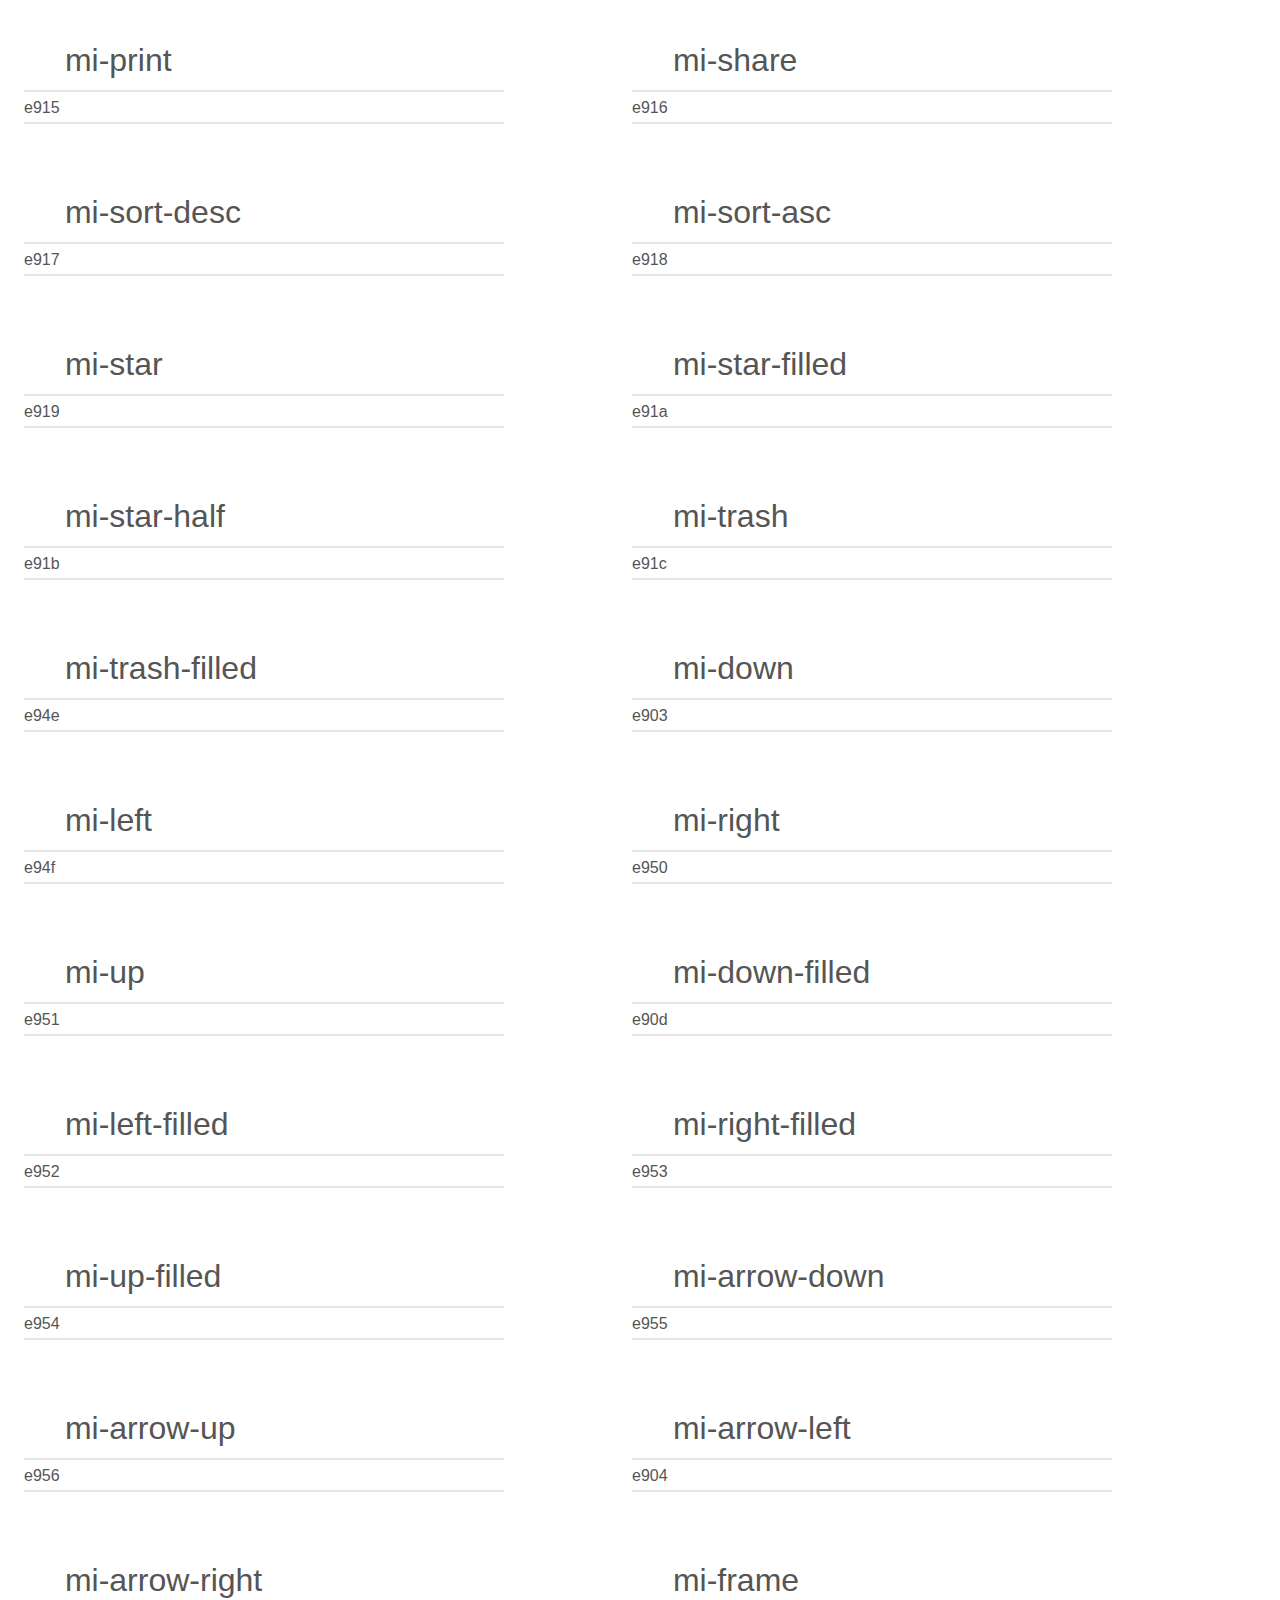
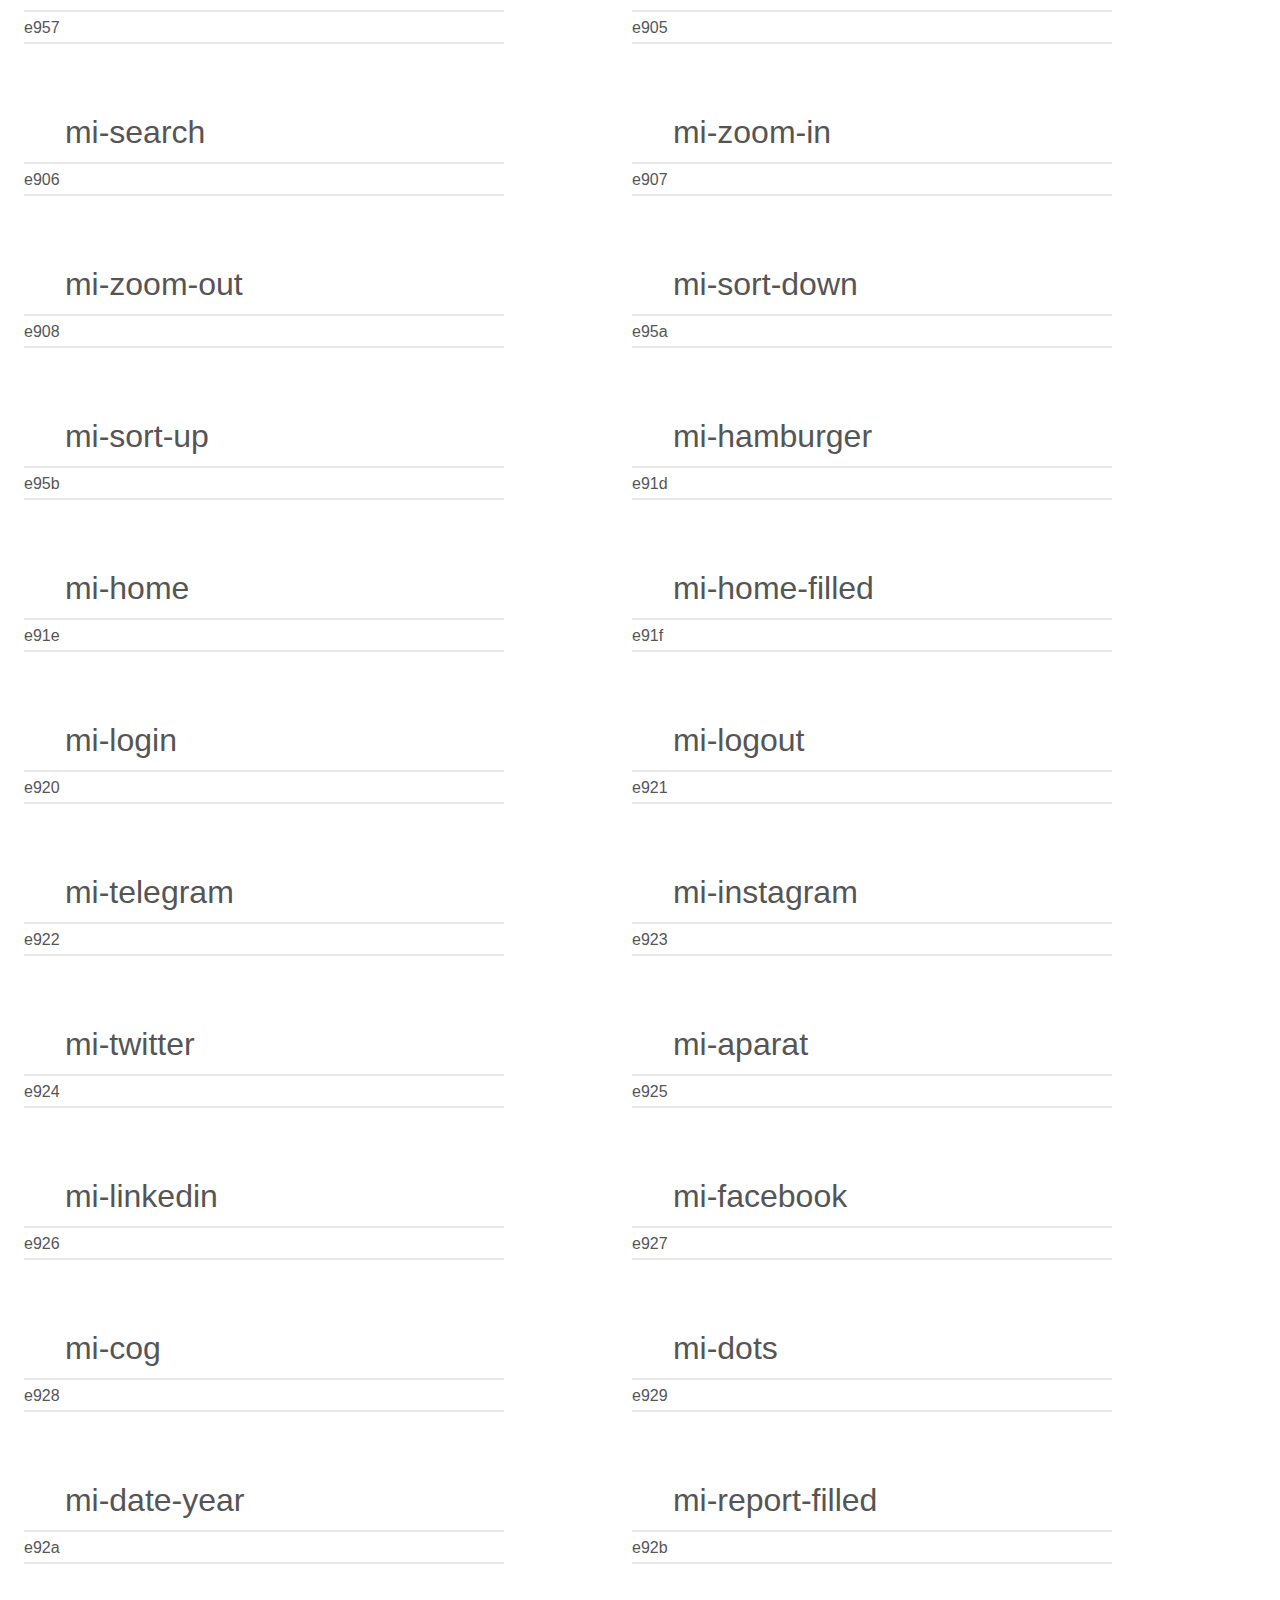
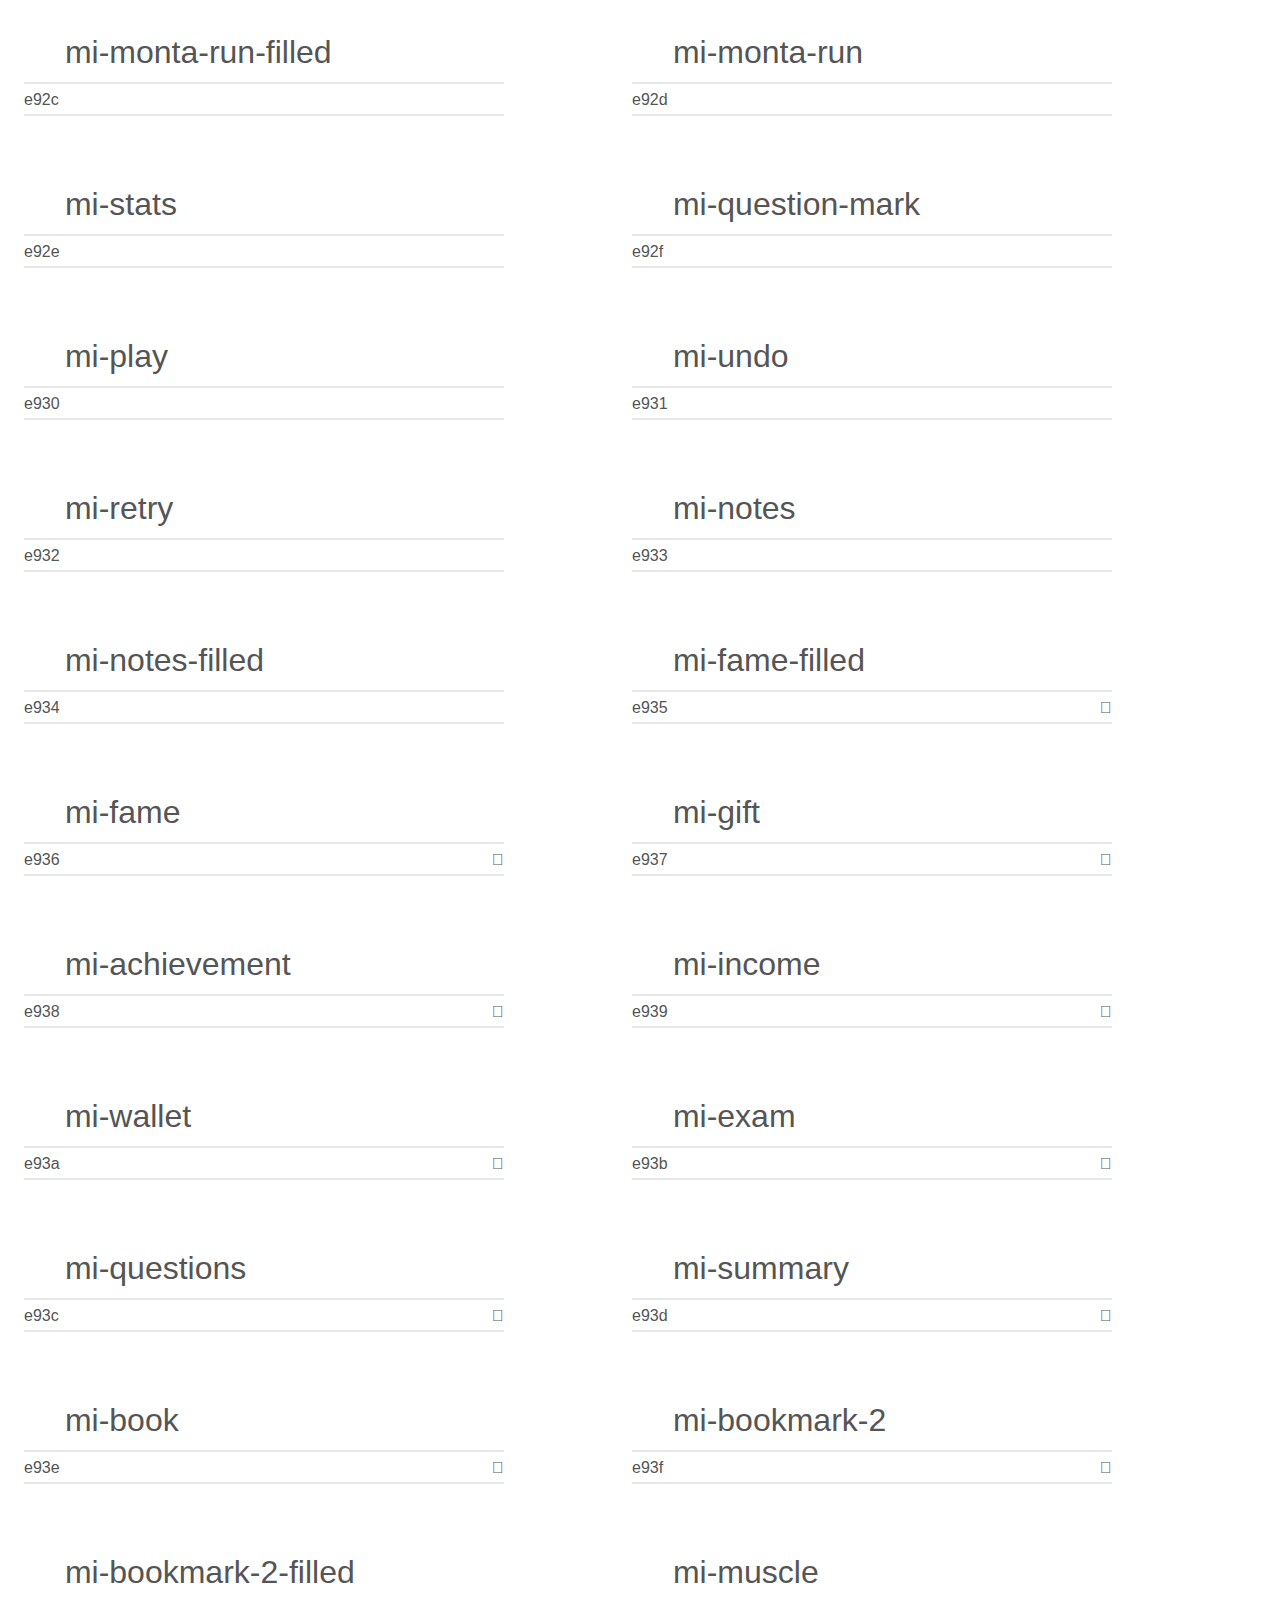
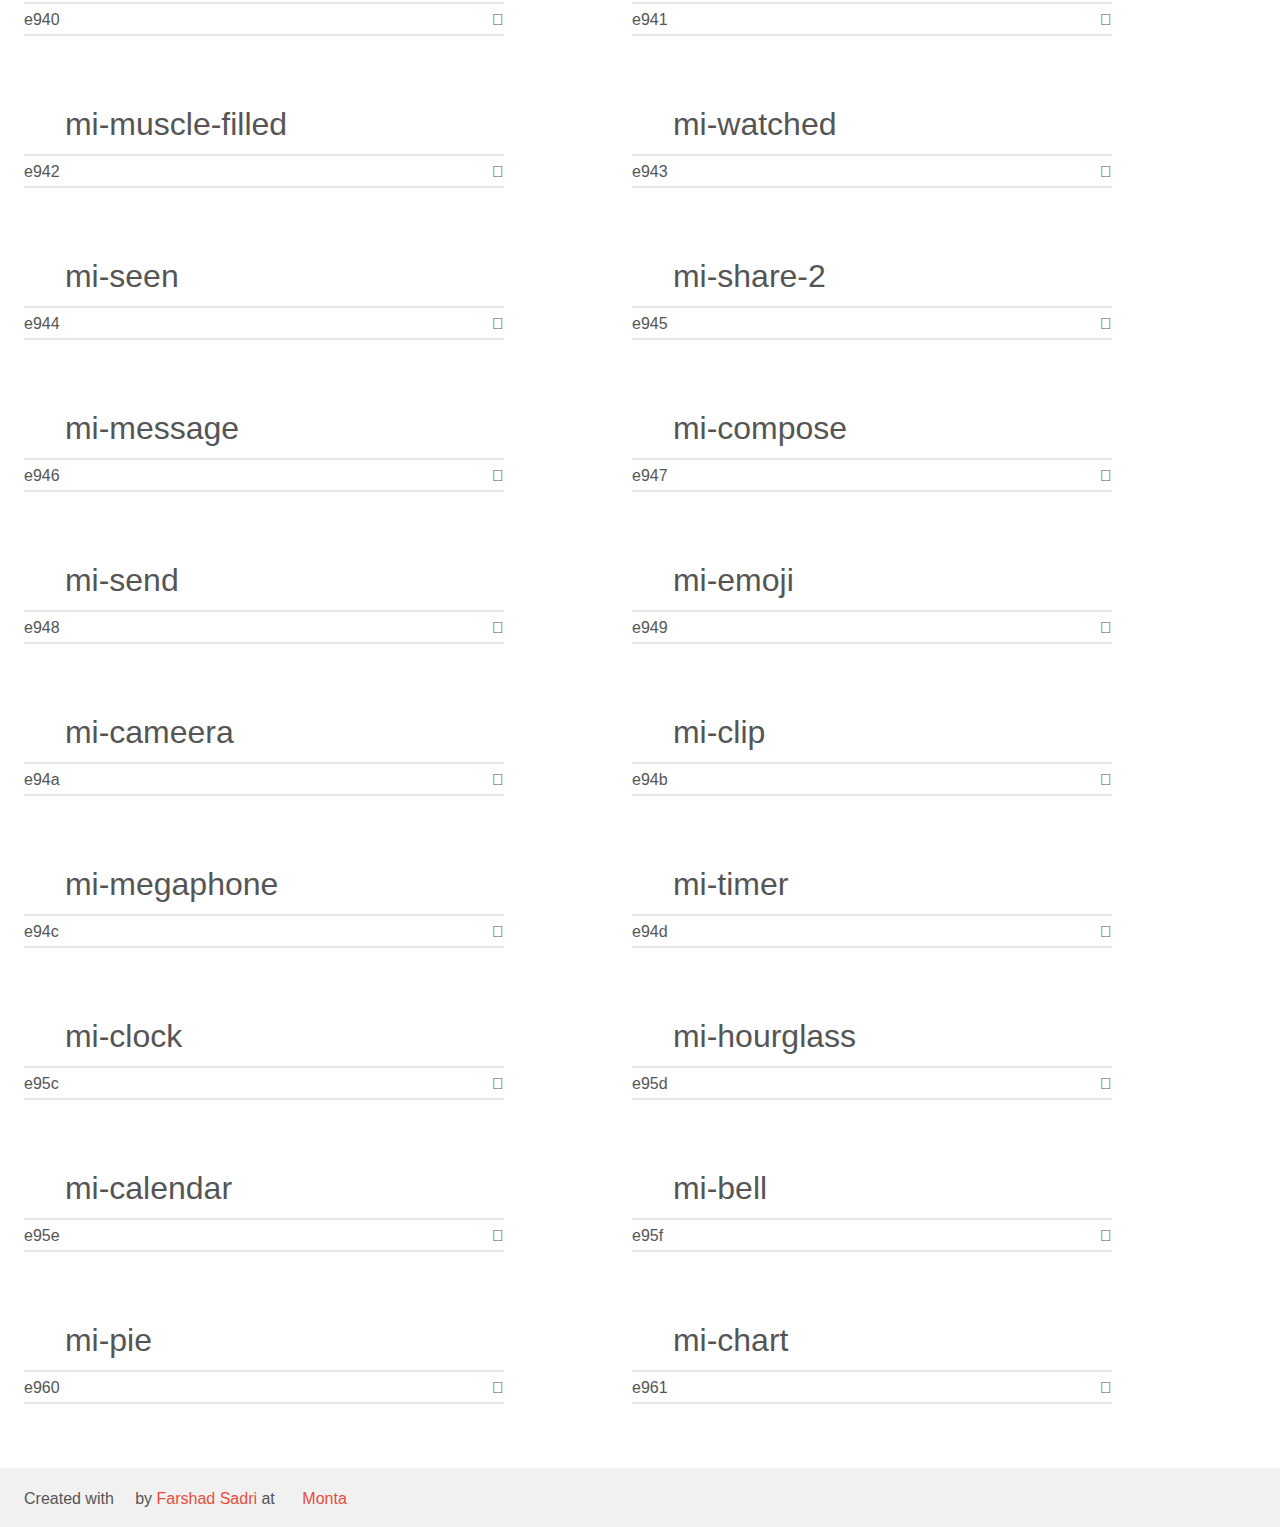
==== commit 433d400a: "1.4.1" ====
--- a/index.html
+++ b/index.html
@@ -1566,6 +1566,39 @@
             <input type="text" readonly value="" class="liga unitRight" />
         </div>
     </div>
+    <div class="glyph fs1">
+        <div class="clearfix bshadow0 pbs">
+                <span class="mi-pie">
+
+                </span>
+            <span class="mls"> mi-pie</span>
+        </div>
+        <fieldset class="fs0 size1of1 clearfix hidden-false">
+            <input type="text" readonly value="e960" class="unit size1of2" />
+            <input type="text" maxlength="1" readonly value="&#xe960;" class="unitRight size1of2 talign-right" />
+        </fieldset>
+        <div class="fs0 bshadow0 clearfix hidden-true">
+            <span class="unit pvs fgc1">liga: </span>
+            <input type="text" readonly value="" class="liga unitRight" />
+        </div>
+    </div>
+    <div class="glyph fs1">
+        <div class="clearfix bshadow0 pbs">
+                <span class="mi-chart">
+
+                </span>
+            <span class="mls"> mi-chart</span>
+        </div>
+        <fieldset class="fs0 size1of1 clearfix hidden-false">
+            <input type="text" readonly value="e961" class="unit size1of2" />
+            <input type="text" maxlength="1" readonly value="&#xe961;" class="unitRight size1of2 talign-right" />
+        </fieldset>
+        <div class="fs0 bshadow0 clearfix hidden-true">
+            <span class="unit pvs fgc1">liga: </span>
+            <input type="text" readonly value="" class="liga unitRight" />
+        </div>
+    </div>
+
 
 </div>
 
--- a/montaicons.css
+++ b/montaicons.css
@@ -2,17 +2,17 @@
 /**
 *
 *	Name:			Monta Icons Font
-*	Version:		$mi-version
+*	Version:		1.4.1
 *	Author:			Farshad Sadri (farshadsadri.com)
-*	Updated on:		May 01, 2018
+*	Updated on:		July 16, 2018
 *	Created on:		Nov 14, 2017
 *	Website:		http://monta.ir
 *	License:		Apache License Version 2.0
 */
 @font-face {
   font-family: 'monta-icons';
-  src: url("fonts/monta-icons.eot?1.3.7");
-  src: url("fonts/monta-icons.eot?1.3.7#iefix") format("embedded-opentype"), url("fonts/monta-icons.ttf?1.3.7") format("truetype"), url("fonts/monta-icons.woff?1.3.7") format("woff"), url("fonts/monta-icons.svg?1.3.7#monta-icons") format("svg");
+  src: url("fonts/monta-icons.eot?1.4.1");
+  src: url("fonts/monta-icons.eot?1.4.1#iefix") format("embedded-opentype"), url("fonts/monta-icons.ttf?1.4.1") format("truetype"), url("fonts/monta-icons.woff?1.4.1") format("woff"), url("fonts/monta-icons.svg?1.4.1#monta-icons") format("svg");
   font-weight: normal;
   font-style: normal; }
 .mi, [class^="mi-"], [class*=" mi-"] {
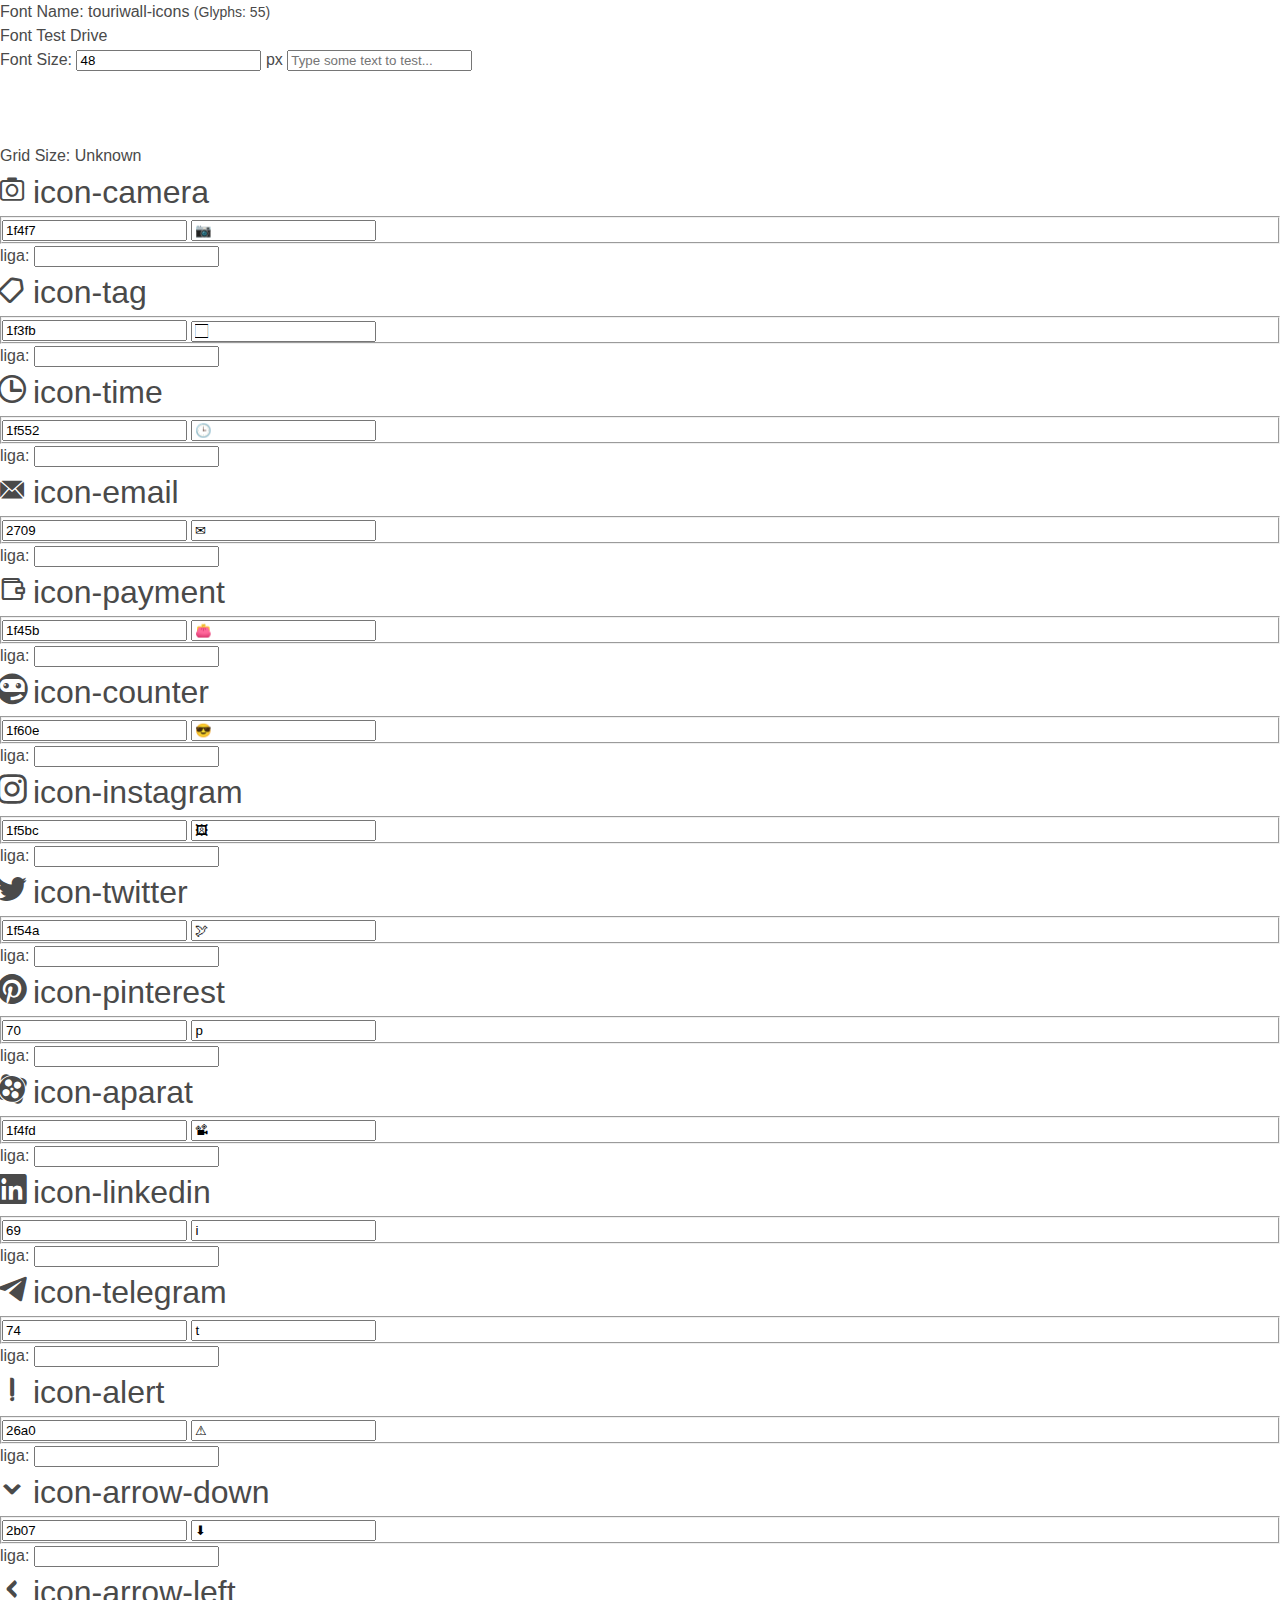
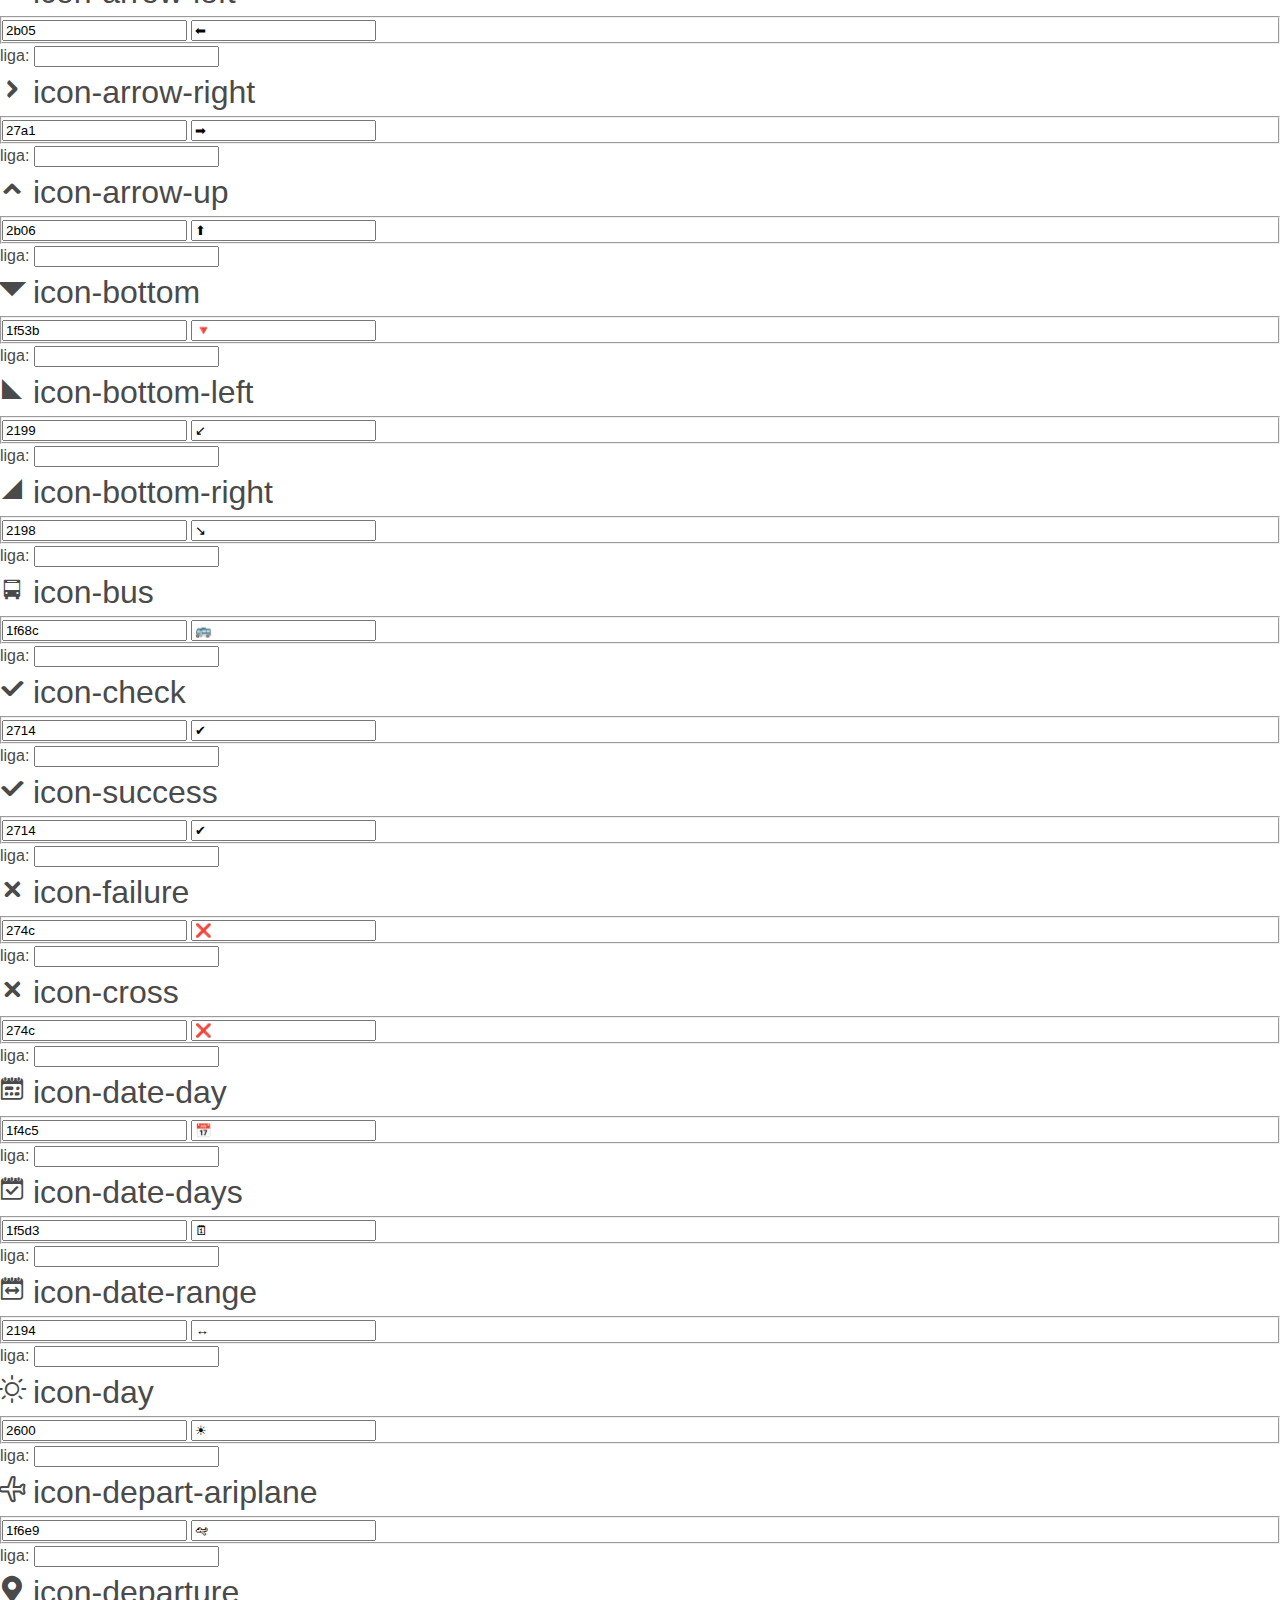
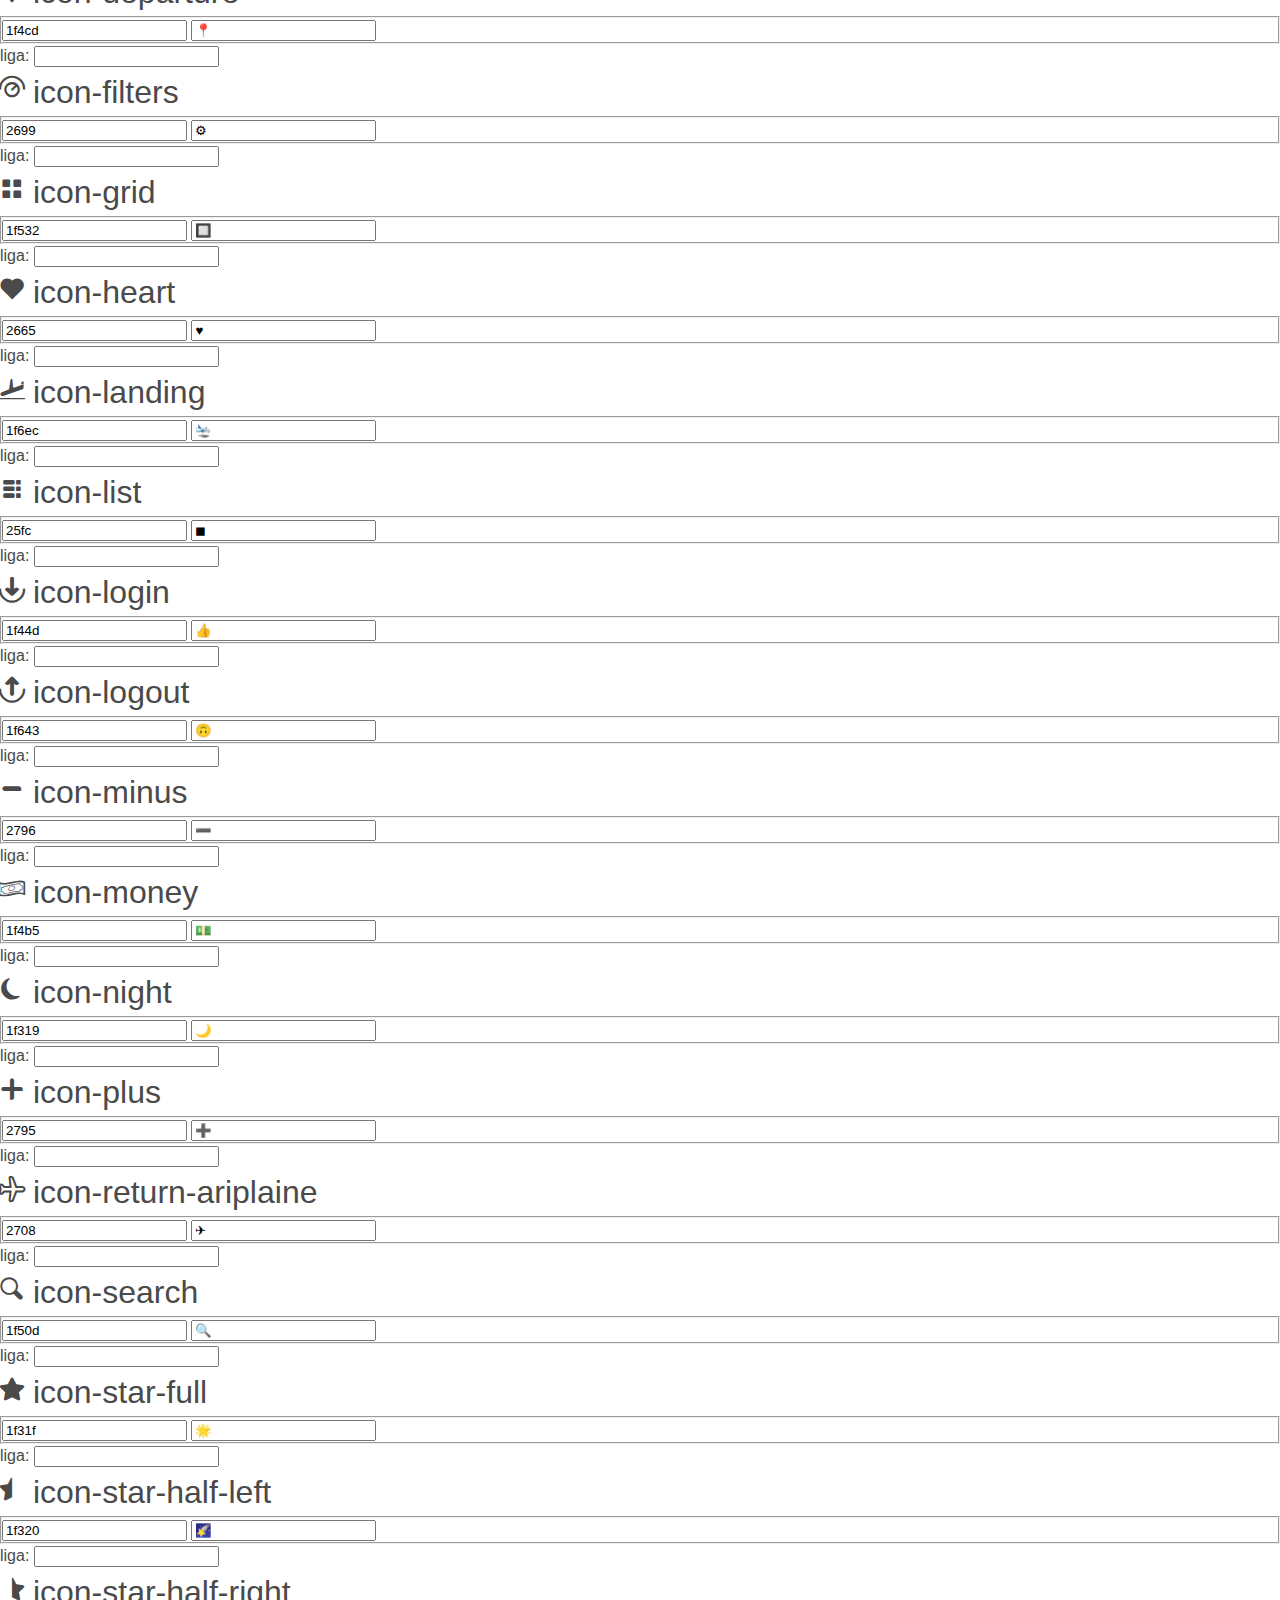
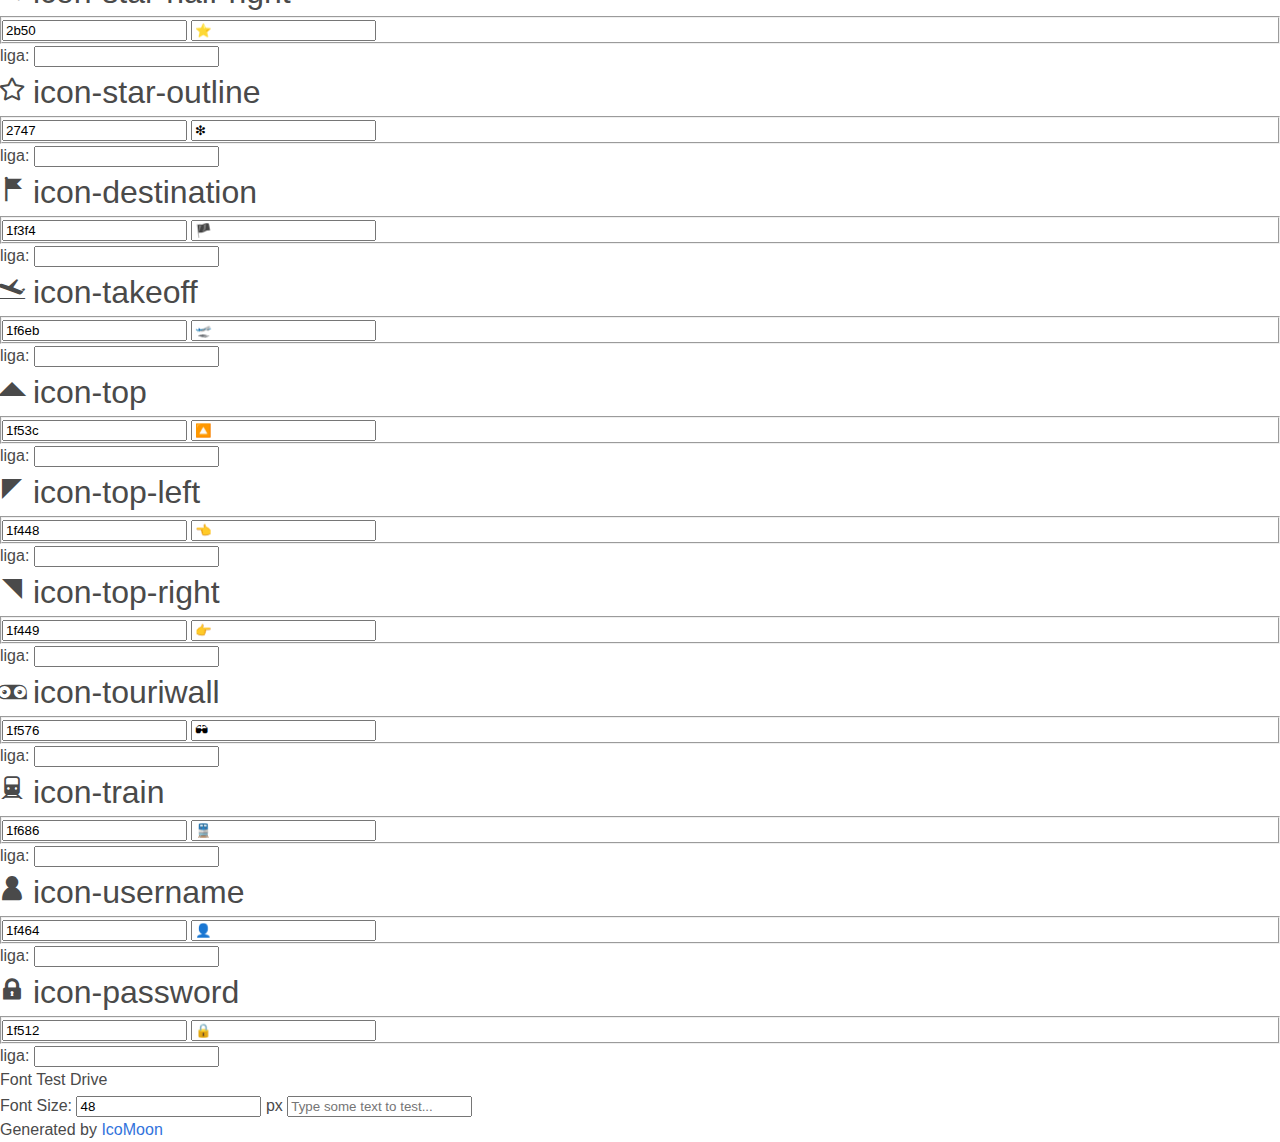
==== commit cd894444: "commit" ====
--- a/index.html
+++ b/index.html
@@ -2,1610 +2,979 @@
 <html>
 <head>
     <meta charset="utf-8">
-    <title>Monta Icon Font v1.3.8</title>
-    <meta name="description" content="Monta Icon Font v1.3.8">
+    <title>Touriwall Icons</title>
+    <meta name="description" content="Icons designed by Farshad Sadri for Touriwall Travels">
     <meta name="viewport" content="width=device-width, initial-scale=1">
-    <link rel="stylesheet" href="demo-files/demo.css">
-    <link rel="stylesheet" href="montaicons.css?v=1.3.8"></head>
+    <link rel="stylesheet" href="assets/bulma.min.css">
+    <link rel="stylesheet" href="assets/demo.css">
+												   
+    <link rel="stylesheet" href="style.css"></head>
 <body>
+							   
     <div class="bgc1 clearfix">
-        <h1 class="mhmm mvm"><span class="fgc1">Font Name:</span> Monta-Icons <small class="fgc1"> v1.3.8 (Glyphs:&nbsp;67)</small></h1>
+        <h1 class="mhmm mvm"><span class="fgc1">Font Name:</span> touriwall-icons <small class="fgc1">(Glyphs:&nbsp;55)</small></h1>
     </div>
-	<!--[if gt IE 8]><!-->
+    <!--[if gt IE 8]><!-->
     <div class="mhl clearfix mbl">
         <h1>Font Test Drive</h1>
         <label>
             Font Size: <input id="fontSize" type="number" class="textbox0 mbm"
-            min="8" value="60" />
+            min="8" value="48" />
             px
         </label>
         <input id="testText" type="text" class="phl size1of1 mvl"
-        placeholder="Paste some glyphs here..." value=""/>
-        <div id="testDrive" class="mi-">&nbsp;
+        placeholder="Type some text to test..." value=""/>
+        <div id="testDrive" class="icomoon-liga">&nbsp;
+        </div>
+					
+								  
+													 
+							   
+											   
+									  
+				
+					
+			   
+	  
+				 
+																									   
+																									
+    </div>
+			   
+    <div class="clearfix mhl ptl">
+        <h1 class="mvm mtn fgc1">Grid Size: Unknown</h1>
+        <div class="glyph fs1">
+            <div class="clearfix bshadow0 pbs">
+                <span class="icon icon-camera">
+                
+                </span>
+                <span class="mls"> icon-camera</span>
+            </div>
+            <fieldset class="fs0 size1of1 clearfix hidden-false">
+                <input type="text" readonly value="1f4f7" class="unit size1of2" />
+                <input type="text" maxlength="1" readonly value="&#x1f4f7;" class="unitRight size1of2 talign-right" />
+            </fieldset>
+            <div class="fs0 bshadow0 clearfix hidden-false">
+                <span class="unit pvs fgc1">liga: </span>
+                <input type="text" readonly value="" class="liga unitRight" />
+            </div>
+        </div>
+        <div class="glyph fs1">
+            <div class="clearfix bshadow0 pbs">
+                <span class="icon icon-tag">
+                
+                </span>
+                <span class="mls"> icon-tag</span>
+            </div>
+            <fieldset class="fs0 size1of1 clearfix hidden-false">
+                <input type="text" readonly value="1f3fb" class="unit size1of2" />
+                <input type="text" maxlength="1" readonly value="&#x1f3fb;" class="unitRight size1of2 talign-right" />
+            </fieldset>
+            <div class="fs0 bshadow0 clearfix hidden-false">
+                <span class="unit pvs fgc1">liga: </span>
+                <input type="text" readonly value="" class="liga unitRight" />
+            </div>
+        </div>
+        <div class="glyph fs1">
+            <div class="clearfix bshadow0 pbs">
+                <span class="icon icon-time">
+                
+                </span>
+                <span class="mls"> icon-time</span>
+            </div>
+            <fieldset class="fs0 size1of1 clearfix hidden-false">
+                <input type="text" readonly value="1f552" class="unit size1of2" />
+                <input type="text" maxlength="1" readonly value="&#x1f552;" class="unitRight size1of2 talign-right" />
+            </fieldset>
+            <div class="fs0 bshadow0 clearfix hidden-false">
+                <span class="unit pvs fgc1">liga: </span>
+                <input type="text" readonly value="" class="liga unitRight" />
+            </div>
+        </div>
+        <div class="glyph fs1">
+            <div class="clearfix bshadow0 pbs">
+                <span class="icon icon-email">
+                
+                </span>
+                <span class="mls"> icon-email</span>
+            </div>
+            <fieldset class="fs0 size1of1 clearfix hidden-false">
+                <input type="text" readonly value="2709" class="unit size1of2" />
+                <input type="text" maxlength="1" readonly value="&#x2709;" class="unitRight size1of2 talign-right" />
+            </fieldset>
+            <div class="fs0 bshadow0 clearfix hidden-false">
+                <span class="unit pvs fgc1">liga: </span>
+                <input type="text" readonly value="" class="liga unitRight" />
+            </div>
+        </div>
+        <div class="glyph fs1">
+            <div class="clearfix bshadow0 pbs">
+                <span class="icon icon-payment">
+                
+                </span>
+                <span class="mls"> icon-payment</span>
+            </div>
+            <fieldset class="fs0 size1of1 clearfix hidden-false">
+                <input type="text" readonly value="1f45b" class="unit size1of2" />
+                <input type="text" maxlength="1" readonly value="&#x1f45b;" class="unitRight size1of2 talign-right" />
+            </fieldset>
+            <div class="fs0 bshadow0 clearfix hidden-false">
+                <span class="unit pvs fgc1">liga: </span>
+                <input type="text" readonly value="" class="liga unitRight" />
+            </div>
+        </div>
+        <div class="glyph fs1">
+            <div class="clearfix bshadow0 pbs">
+                <span class="icon icon-counter">
+                
+                </span>
+                <span class="mls"> icon-counter</span>
+            </div>
+            <fieldset class="fs0 size1of1 clearfix hidden-false">
+                <input type="text" readonly value="1f60e" class="unit size1of2" />
+                <input type="text" maxlength="1" readonly value="&#x1f60e;" class="unitRight size1of2 talign-right" />
+            </fieldset>
+            <div class="fs0 bshadow0 clearfix hidden-false">
+                <span class="unit pvs fgc1">liga: </span>
+                <input type="text" readonly value="" class="liga unitRight" />
+            </div>
+        </div>
+        <div class="glyph fs1">
+            <div class="clearfix bshadow0 pbs">
+                <span class="icon icon-instagram">
+                
+                </span>
+                <span class="mls"> icon-instagram</span>
+            </div>
+            <fieldset class="fs0 size1of1 clearfix hidden-false">
+                <input type="text" readonly value="1f5bc" class="unit size1of2" />
+                <input type="text" maxlength="1" readonly value="&#x1f5bc;" class="unitRight size1of2 talign-right" />
+            </fieldset>
+            <div class="fs0 bshadow0 clearfix hidden-false">
+                <span class="unit pvs fgc1">liga: </span>
+                <input type="text" readonly value="" class="liga unitRight" />
+            </div>
+        </div>
+        <div class="glyph fs1">
+            <div class="clearfix bshadow0 pbs">
+                <span class="icon icon-twitter">
+                
+                </span>
+                <span class="mls"> icon-twitter</span>
+            </div>
+            <fieldset class="fs0 size1of1 clearfix hidden-false">
+                <input type="text" readonly value="1f54a" class="unit size1of2" />
+                <input type="text" maxlength="1" readonly value="&#x1f54a;" class="unitRight size1of2 talign-right" />
+            </fieldset>
+            <div class="fs0 bshadow0 clearfix hidden-false">
+                <span class="unit pvs fgc1">liga: </span>
+                <input type="text" readonly value="" class="liga unitRight" />
+            </div>
+        </div>
+        <div class="glyph fs1">
+            <div class="clearfix bshadow0 pbs">
+                <span class="icon icon-pinterest">
+                
+                </span>
+                <span class="mls"> icon-pinterest</span>
+            </div>
+            <fieldset class="fs0 size1of1 clearfix hidden-false">
+                <input type="text" readonly value="70" class="unit size1of2" />
+                <input type="text" maxlength="1" readonly value="&#x70;" class="unitRight size1of2 talign-right" />
+            </fieldset>
+            <div class="fs0 bshadow0 clearfix hidden-false">
+                <span class="unit pvs fgc1">liga: </span>
+                <input type="text" readonly value="" class="liga unitRight" />
+            </div>
+        </div>
+        <div class="glyph fs1">
+            <div class="clearfix bshadow0 pbs">
+                <span class="icon icon-aparat">
+                
+                </span>
+                <span class="mls"> icon-aparat</span>
+            </div>
+            <fieldset class="fs0 size1of1 clearfix hidden-false">
+                <input type="text" readonly value="1f4fd" class="unit size1of2" />
+                <input type="text" maxlength="1" readonly value="&#x1f4fd;" class="unitRight size1of2 talign-right" />
+            </fieldset>
+            <div class="fs0 bshadow0 clearfix hidden-false">
+                <span class="unit pvs fgc1">liga: </span>
+                <input type="text" readonly value="" class="liga unitRight" />
+            </div>
+        </div>
+        <div class="glyph fs1">
+            <div class="clearfix bshadow0 pbs">
+                <span class="icon icon-linkedin">
+                
+                </span>
+                <span class="mls"> icon-linkedin</span>
+            </div>
+            <fieldset class="fs0 size1of1 clearfix hidden-false">
+                <input type="text" readonly value="69" class="unit size1of2" />
+                <input type="text" maxlength="1" readonly value="&#x69;" class="unitRight size1of2 talign-right" />
+            </fieldset>
+            <div class="fs0 bshadow0 clearfix hidden-false">
+                <span class="unit pvs fgc1">liga: </span>
+                <input type="text" readonly value="" class="liga unitRight" />
+            </div>
+        </div>
+        <div class="glyph fs1">
+            <div class="clearfix bshadow0 pbs">
+                <span class="icon icon-telegram">
+                
+                </span>
+                <span class="mls"> icon-telegram</span>
+            </div>
+            <fieldset class="fs0 size1of1 clearfix hidden-false">
+                <input type="text" readonly value="74" class="unit size1of2" />
+                <input type="text" maxlength="1" readonly value="&#x74;" class="unitRight size1of2 talign-right" />
+            </fieldset>
+            <div class="fs0 bshadow0 clearfix hidden-false">
+                <span class="unit pvs fgc1">liga: </span>
+                <input type="text" readonly value="" class="liga unitRight" />
+            </div>
+        </div>
+        <div class="glyph fs1">
+            <div class="clearfix bshadow0 pbs">
+                <span class="icon icon-alert">
+                
+                </span>
+                <span class="mls"> icon-alert</span>
+            </div>
+            <fieldset class="fs0 size1of1 clearfix hidden-false">
+                <input type="text" readonly value="26a0" class="unit size1of2" />
+                <input type="text" maxlength="1" readonly value="&#x26a0;" class="unitRight size1of2 talign-right" />
+            </fieldset>
+            <div class="fs0 bshadow0 clearfix hidden-false">
+                <span class="unit pvs fgc1">liga: </span>
+                <input type="text" readonly value="" class="liga unitRight" />
+            </div>
+        </div>
+        <div class="glyph fs1">
+            <div class="clearfix bshadow0 pbs">
+                <span class="icon icon-arrow-down">
+                
+                </span>
+                <span class="mls"> icon-arrow-down</span>
+            </div>
+            <fieldset class="fs0 size1of1 clearfix hidden-false">
+                <input type="text" readonly value="2b07" class="unit size1of2" />
+                <input type="text" maxlength="1" readonly value="&#x2b07;" class="unitRight size1of2 talign-right" />
+            </fieldset>
+            <div class="fs0 bshadow0 clearfix hidden-false">
+                <span class="unit pvs fgc1">liga: </span>
+                <input type="text" readonly value="" class="liga unitRight" />
+            </div>
+        </div>
+        <div class="glyph fs1">
+            <div class="clearfix bshadow0 pbs">
+                <span class="icon icon-arrow-left">
+                
+                </span>
+                <span class="mls"> icon-arrow-left</span>
+            </div>
+            <fieldset class="fs0 size1of1 clearfix hidden-false">
+                <input type="text" readonly value="2b05" class="unit size1of2" />
+                <input type="text" maxlength="1" readonly value="&#x2b05;" class="unitRight size1of2 talign-right" />
+            </fieldset>
+            <div class="fs0 bshadow0 clearfix hidden-false">
+                <span class="unit pvs fgc1">liga: </span>
+                <input type="text" readonly value="" class="liga unitRight" />
+            </div>
+        </div>
+        <div class="glyph fs1">
+            <div class="clearfix bshadow0 pbs">
+                <span class="icon icon-arrow-right">
+                
+                </span>
+                <span class="mls"> icon-arrow-right</span>
+            </div>
+            <fieldset class="fs0 size1of1 clearfix hidden-false">
+                <input type="text" readonly value="27a1" class="unit size1of2" />
+                <input type="text" maxlength="1" readonly value="&#x27a1;" class="unitRight size1of2 talign-right" />
+            </fieldset>
+            <div class="fs0 bshadow0 clearfix hidden-false">
+                <span class="unit pvs fgc1">liga: </span>
+                <input type="text" readonly value="" class="liga unitRight" />
+            </div>
+        </div>
+        <div class="glyph fs1">
+            <div class="clearfix bshadow0 pbs">
+                <span class="icon icon-arrow-up">
+                
+                </span>
+                <span class="mls"> icon-arrow-up</span>
+            </div>
+            <fieldset class="fs0 size1of1 clearfix hidden-false">
+                <input type="text" readonly value="2b06" class="unit size1of2" />
+                <input type="text" maxlength="1" readonly value="&#x2b06;" class="unitRight size1of2 talign-right" />
+            </fieldset>
+            <div class="fs0 bshadow0 clearfix hidden-false">
+                <span class="unit pvs fgc1">liga: </span>
+                <input type="text" readonly value="" class="liga unitRight" />
+            </div>
+        </div>
+        <div class="glyph fs1">
+            <div class="clearfix bshadow0 pbs">
+                <span class="icon icon-bottom">
+                
+                </span>
+                <span class="mls"> icon-bottom</span>
+            </div>
+            <fieldset class="fs0 size1of1 clearfix hidden-false">
+                <input type="text" readonly value="1f53b" class="unit size1of2" />
+                <input type="text" maxlength="1" readonly value="&#x1f53b;" class="unitRight size1of2 talign-right" />
+            </fieldset>
+            <div class="fs0 bshadow0 clearfix hidden-false">
+                <span class="unit pvs fgc1">liga: </span>
+                <input type="text" readonly value="" class="liga unitRight" />
+            </div>
+        </div>
+        <div class="glyph fs1">
+            <div class="clearfix bshadow0 pbs">
+                <span class="icon icon-bottom-left">
+                
+                </span>
+                <span class="mls"> icon-bottom-left</span>
+            </div>
+            <fieldset class="fs0 size1of1 clearfix hidden-false">
+                <input type="text" readonly value="2199" class="unit size1of2" />
+                <input type="text" maxlength="1" readonly value="&#x2199;" class="unitRight size1of2 talign-right" />
+            </fieldset>
+            <div class="fs0 bshadow0 clearfix hidden-false">
+                <span class="unit pvs fgc1">liga: </span>
+                <input type="text" readonly value="" class="liga unitRight" />
+            </div>
+        </div>
+        <div class="glyph fs1">
+            <div class="clearfix bshadow0 pbs">
+                <span class="icon icon-bottom-right">
+                
+                </span>
+                <span class="mls"> icon-bottom-right</span>
+            </div>
+            <fieldset class="fs0 size1of1 clearfix hidden-false">
+                <input type="text" readonly value="2198" class="unit size1of2" />
+                <input type="text" maxlength="1" readonly value="&#x2198;" class="unitRight size1of2 talign-right" />
+            </fieldset>
+            <div class="fs0 bshadow0 clearfix hidden-false">
+                <span class="unit pvs fgc1">liga: </span>
+                <input type="text" readonly value="" class="liga unitRight" />
+            </div>
+        </div>
+        <div class="glyph fs1">
+            <div class="clearfix bshadow0 pbs">
+                <span class="icon icon-bus">
+                
+                </span>
+                <span class="mls"> icon-bus</span>
+            </div>
+            <fieldset class="fs0 size1of1 clearfix hidden-false">
+                <input type="text" readonly value="1f68c" class="unit size1of2" />
+                <input type="text" maxlength="1" readonly value="&#x1f68c;" class="unitRight size1of2 talign-right" />
+            </fieldset>
+            <div class="fs0 bshadow0 clearfix hidden-false">
+                <span class="unit pvs fgc1">liga: </span>
+                <input type="text" readonly value="" class="liga unitRight" />
+            </div>
+        </div>
+        <div class="glyph fs1">
+            <div class="clearfix bshadow0 pbs">
+                <span class="icon icon-check">
+                
+                </span>
+                <span class="mls"> icon-check</span>
+            </div>
+            <fieldset class="fs0 size1of1 clearfix hidden-false">
+                <input type="text" readonly value="2714" class="unit size1of2" />
+                <input type="text" maxlength="1" readonly value="&#x2714;" class="unitRight size1of2 talign-right" />
+            </fieldset>
+            <div class="fs0 bshadow0 clearfix hidden-false">
+                <span class="unit pvs fgc1">liga: </span>
+                <input type="text" readonly value="" class="liga unitRight" />
+            </div>
+        </div>
+        <div class="glyph fs1">
+            <div class="clearfix bshadow0 pbs">
+                <span class="icon icon-success">
+                
+                </span>
+                <span class="mls"> icon-success</span>
+            </div>
+            <fieldset class="fs0 size1of1 clearfix hidden-false">
+                <input type="text" readonly value="2714" class="unit size1of2" />
+                <input type="text" maxlength="1" readonly value="&#x2714;" class="unitRight size1of2 talign-right" />
+            </fieldset>
+            <div class="fs0 bshadow0 clearfix hidden-false">
+                <span class="unit pvs fgc1">liga: </span>
+                <input type="text" readonly value="" class="liga unitRight" />
+            </div>
+        </div>
+        <div class="glyph fs1">
+            <div class="clearfix bshadow0 pbs">
+                <span class="icon icon-failure">
+                
+                </span>
+                <span class="mls"> icon-failure</span>
+            </div>
+            <fieldset class="fs0 size1of1 clearfix hidden-false">
+                <input type="text" readonly value="274c" class="unit size1of2" />
+                <input type="text" maxlength="1" readonly value="&#x274c;" class="unitRight size1of2 talign-right" />
+            </fieldset>
+            <div class="fs0 bshadow0 clearfix hidden-false">
+                <span class="unit pvs fgc1">liga: </span>
+                <input type="text" readonly value="" class="liga unitRight" />
+            </div>
+        </div>
+        <div class="glyph fs1">
+            <div class="clearfix bshadow0 pbs">
+                <span class="icon icon-cross">
+                
+                </span>
+                <span class="mls"> icon-cross</span>
+            </div>
+            <fieldset class="fs0 size1of1 clearfix hidden-false">
+                <input type="text" readonly value="274c" class="unit size1of2" />
+                <input type="text" maxlength="1" readonly value="&#x274c;" class="unitRight size1of2 talign-right" />
+            </fieldset>
+            <div class="fs0 bshadow0 clearfix hidden-false">
+                <span class="unit pvs fgc1">liga: </span>
+                <input type="text" readonly value="" class="liga unitRight" />
+            </div>
+        </div>
+        <div class="glyph fs1">
+            <div class="clearfix bshadow0 pbs">
+                <span class="icon icon-date-day">
+                
+                </span>
+                <span class="mls"> icon-date-day</span>
+            </div>
+            <fieldset class="fs0 size1of1 clearfix hidden-false">
+                <input type="text" readonly value="1f4c5" class="unit size1of2" />
+                <input type="text" maxlength="1" readonly value="&#x1f4c5;" class="unitRight size1of2 talign-right" />
+            </fieldset>
+            <div class="fs0 bshadow0 clearfix hidden-false">
+                <span class="unit pvs fgc1">liga: </span>
+                <input type="text" readonly value="" class="liga unitRight" />
+            </div>
+        </div>
+        <div class="glyph fs1">
+            <div class="clearfix bshadow0 pbs">
+                <span class="icon icon-date-days">
+                
+                </span>
+                <span class="mls"> icon-date-days</span>
+            </div>
+            <fieldset class="fs0 size1of1 clearfix hidden-false">
+                <input type="text" readonly value="1f5d3" class="unit size1of2" />
+                <input type="text" maxlength="1" readonly value="&#x1f5d3;" class="unitRight size1of2 talign-right" />
+            </fieldset>
+            <div class="fs0 bshadow0 clearfix hidden-false">
+                <span class="unit pvs fgc1">liga: </span>
+                <input type="text" readonly value="" class="liga unitRight" />
+            </div>
+        </div>
+        <div class="glyph fs1">
+            <div class="clearfix bshadow0 pbs">
+                <span class="icon icon-date-range">
+                
+                </span>
+                <span class="mls"> icon-date-range</span>
+            </div>
+            <fieldset class="fs0 size1of1 clearfix hidden-false">
+                <input type="text" readonly value="2194" class="unit size1of2" />
+                <input type="text" maxlength="1" readonly value="&#x2194;" class="unitRight size1of2 talign-right" />
+            </fieldset>
+            <div class="fs0 bshadow0 clearfix hidden-false">
+                <span class="unit pvs fgc1">liga: </span>
+                <input type="text" readonly value="" class="liga unitRight" />
+            </div>
+        </div>
+        <div class="glyph fs1">
+            <div class="clearfix bshadow0 pbs">
+                <span class="icon icon-day">
+                
+                </span>
+                <span class="mls"> icon-day</span>
+            </div>
+            <fieldset class="fs0 size1of1 clearfix hidden-false">
+                <input type="text" readonly value="2600" class="unit size1of2" />
+                <input type="text" maxlength="1" readonly value="&#x2600;" class="unitRight size1of2 talign-right" />
+            </fieldset>
+            <div class="fs0 bshadow0 clearfix hidden-false">
+                <span class="unit pvs fgc1">liga: </span>
+                <input type="text" readonly value="" class="liga unitRight" />
+            </div>
+        </div>
+        <div class="glyph fs1">
+            <div class="clearfix bshadow0 pbs">
+                <span class="icon icon-depart-ariplane">
+                
+                </span>
+                <span class="mls"> icon-depart-ariplane</span>
+            </div>
+            <fieldset class="fs0 size1of1 clearfix hidden-false">
+                <input type="text" readonly value="1f6e9" class="unit size1of2" />
+                <input type="text" maxlength="1" readonly value="&#x1f6e9;" class="unitRight size1of2 talign-right" />
+            </fieldset>
+            <div class="fs0 bshadow0 clearfix hidden-false">
+                <span class="unit pvs fgc1">liga: </span>
+                <input type="text" readonly value="" class="liga unitRight" />
+            </div>
+        </div>
+        <div class="glyph fs1">
+            <div class="clearfix bshadow0 pbs">
+                <span class="icon icon-departure">
+                
+                </span>
+                <span class="mls"> icon-departure</span>
+            </div>
+            <fieldset class="fs0 size1of1 clearfix hidden-false">
+                <input type="text" readonly value="1f4cd" class="unit size1of2" />
+                <input type="text" maxlength="1" readonly value="&#x1f4cd;" class="unitRight size1of2 talign-right" />
+            </fieldset>
+            <div class="fs0 bshadow0 clearfix hidden-false">
+                <span class="unit pvs fgc1">liga: </span>
+                <input type="text" readonly value="" class="liga unitRight" />
+            </div>
+        </div>
+        <div class="glyph fs1">
+            <div class="clearfix bshadow0 pbs">
+                <span class="icon icon-filters">
+                
+                </span>
+                <span class="mls"> icon-filters</span>
+            </div>
+            <fieldset class="fs0 size1of1 clearfix hidden-false">
+                <input type="text" readonly value="2699" class="unit size1of2" />
+                <input type="text" maxlength="1" readonly value="&#x2699;" class="unitRight size1of2 talign-right" />
+            </fieldset>
+            <div class="fs0 bshadow0 clearfix hidden-false">
+                <span class="unit pvs fgc1">liga: </span>
+                <input type="text" readonly value="" class="liga unitRight" />
+            </div>
+        </div>
+        <div class="glyph fs1">
+            <div class="clearfix bshadow0 pbs">
+                <span class="icon icon-grid">
+                
+                </span>
+                <span class="mls"> icon-grid</span>
+            </div>
+            <fieldset class="fs0 size1of1 clearfix hidden-false">
+                <input type="text" readonly value="1f532" class="unit size1of2" />
+                <input type="text" maxlength="1" readonly value="&#x1f532;" class="unitRight size1of2 talign-right" />
+            </fieldset>
+            <div class="fs0 bshadow0 clearfix hidden-false">
+                <span class="unit pvs fgc1">liga: </span>
+                <input type="text" readonly value="" class="liga unitRight" />
+            </div>
+        </div>
+        <div class="glyph fs1">
+            <div class="clearfix bshadow0 pbs">
+                <span class="icon icon-heart">
+                
+                </span>
+                <span class="mls"> icon-heart</span>
+            </div>
+            <fieldset class="fs0 size1of1 clearfix hidden-false">
+                <input type="text" readonly value="2665" class="unit size1of2" />
+                <input type="text" maxlength="1" readonly value="&#x2665;" class="unitRight size1of2 talign-right" />
+            </fieldset>
+            <div class="fs0 bshadow0 clearfix hidden-false">
+                <span class="unit pvs fgc1">liga: </span>
+                <input type="text" readonly value="" class="liga unitRight" />
+            </div>
+        </div>
+        <div class="glyph fs1">
+            <div class="clearfix bshadow0 pbs">
+                <span class="icon icon-landing">
+                
+                </span>
+                <span class="mls"> icon-landing</span>
+            </div>
+            <fieldset class="fs0 size1of1 clearfix hidden-false">
+                <input type="text" readonly value="1f6ec" class="unit size1of2" />
+                <input type="text" maxlength="1" readonly value="&#x1f6ec;" class="unitRight size1of2 talign-right" />
+            </fieldset>
+            <div class="fs0 bshadow0 clearfix hidden-false">
+                <span class="unit pvs fgc1">liga: </span>
+                <input type="text" readonly value="" class="liga unitRight" />
+            </div>
+        </div>
+        <div class="glyph fs1">
+            <div class="clearfix bshadow0 pbs">
+                <span class="icon icon-list">
+                
+                </span>
+                <span class="mls"> icon-list</span>
+            </div>
+            <fieldset class="fs0 size1of1 clearfix hidden-false">
+                <input type="text" readonly value="25fc" class="unit size1of2" />
+                <input type="text" maxlength="1" readonly value="&#x25fc;" class="unitRight size1of2 talign-right" />
+            </fieldset>
+            <div class="fs0 bshadow0 clearfix hidden-false">
+                <span class="unit pvs fgc1">liga: </span>
+                <input type="text" readonly value="" class="liga unitRight" />
+            </div>
+        </div>
+        <div class="glyph fs1">
+            <div class="clearfix bshadow0 pbs">
+                <span class="icon icon-login">
+                
+                </span>
+                <span class="mls"> icon-login</span>
+            </div>
+            <fieldset class="fs0 size1of1 clearfix hidden-false">
+                <input type="text" readonly value="1f44d" class="unit size1of2" />
+                <input type="text" maxlength="1" readonly value="&#x1f44d;" class="unitRight size1of2 talign-right" />
+            </fieldset>
+            <div class="fs0 bshadow0 clearfix hidden-false">
+                <span class="unit pvs fgc1">liga: </span>
+                <input type="text" readonly value="" class="liga unitRight" />
+            </div>
+        </div>
+        <div class="glyph fs1">
+            <div class="clearfix bshadow0 pbs">
+                <span class="icon icon-logout">
+                
+                </span>
+                <span class="mls"> icon-logout</span>
+            </div>
+            <fieldset class="fs0 size1of1 clearfix hidden-false">
+                <input type="text" readonly value="1f643" class="unit size1of2" />
+                <input type="text" maxlength="1" readonly value="&#x1f643;" class="unitRight size1of2 talign-right" />
+            </fieldset>
+            <div class="fs0 bshadow0 clearfix hidden-false">
+                <span class="unit pvs fgc1">liga: </span>
+                <input type="text" readonly value="" class="liga unitRight" />
+            </div>
+        </div>
+        <div class="glyph fs1">
+            <div class="clearfix bshadow0 pbs">
+                <span class="icon icon-minus">
+                
+                </span>
+                <span class="mls"> icon-minus</span>
+            </div>
+            <fieldset class="fs0 size1of1 clearfix hidden-false">
+                <input type="text" readonly value="2796" class="unit size1of2" />
+                <input type="text" maxlength="1" readonly value="&#x2796;" class="unitRight size1of2 talign-right" />
+            </fieldset>
+            <div class="fs0 bshadow0 clearfix hidden-false">
+                <span class="unit pvs fgc1">liga: </span>
+                <input type="text" readonly value="" class="liga unitRight" />
+            </div>
+        </div>
+        <div class="glyph fs1">
+            <div class="clearfix bshadow0 pbs">
+                <span class="icon icon-money">
+                
+                </span>
+                <span class="mls"> icon-money</span>
+            </div>
+            <fieldset class="fs0 size1of1 clearfix hidden-false">
+                <input type="text" readonly value="1f4b5" class="unit size1of2" />
+                <input type="text" maxlength="1" readonly value="&#x1f4b5;" class="unitRight size1of2 talign-right" />
+            </fieldset>
+            <div class="fs0 bshadow0 clearfix hidden-false">
+                <span class="unit pvs fgc1">liga: </span>
+                <input type="text" readonly value="" class="liga unitRight" />
+            </div>
+        </div>
+        <div class="glyph fs1">
+            <div class="clearfix bshadow0 pbs">
+                <span class="icon icon-night">
+                
+                </span>
+                <span class="mls"> icon-night</span>
+            </div>
+            <fieldset class="fs0 size1of1 clearfix hidden-false">
+                <input type="text" readonly value="1f319" class="unit size1of2" />
+                <input type="text" maxlength="1" readonly value="&#x1f319;" class="unitRight size1of2 talign-right" />
+            </fieldset>
+            <div class="fs0 bshadow0 clearfix hidden-false">
+                <span class="unit pvs fgc1">liga: </span>
+                <input type="text" readonly value="" class="liga unitRight" />
+            </div>
+        </div>
+        <div class="glyph fs1">
+            <div class="clearfix bshadow0 pbs">
+                <span class="icon icon-plus">
+                
+                </span>
+                <span class="mls"> icon-plus</span>
+            </div>
+            <fieldset class="fs0 size1of1 clearfix hidden-false">
+                <input type="text" readonly value="2795" class="unit size1of2" />
+                <input type="text" maxlength="1" readonly value="&#x2795;" class="unitRight size1of2 talign-right" />
+            </fieldset>
+            <div class="fs0 bshadow0 clearfix hidden-false">
+                <span class="unit pvs fgc1">liga: </span>
+                <input type="text" readonly value="" class="liga unitRight" />
+            </div>
+        </div>
+        <div class="glyph fs1">
+            <div class="clearfix bshadow0 pbs">
+                <span class="icon icon-return-ariplaine">
+                
+                </span>
+                <span class="mls"> icon-return-ariplaine</span>
+            </div>
+            <fieldset class="fs0 size1of1 clearfix hidden-false">
+                <input type="text" readonly value="2708" class="unit size1of2" />
+                <input type="text" maxlength="1" readonly value="&#x2708;" class="unitRight size1of2 talign-right" />
+            </fieldset>
+            <div class="fs0 bshadow0 clearfix hidden-false">
+                <span class="unit pvs fgc1">liga: </span>
+                <input type="text" readonly value="" class="liga unitRight" />
+            </div>
+        </div>
+        <div class="glyph fs1">
+            <div class="clearfix bshadow0 pbs">
+                <span class="icon icon-search">
+                
+                </span>
+                <span class="mls"> icon-search</span>
+            </div>
+            <fieldset class="fs0 size1of1 clearfix hidden-false">
+                <input type="text" readonly value="1f50d" class="unit size1of2" />
+                <input type="text" maxlength="1" readonly value="&#x1f50d;" class="unitRight size1of2 talign-right" />
+            </fieldset>
+            <div class="fs0 bshadow0 clearfix hidden-false">
+                <span class="unit pvs fgc1">liga: </span>
+                <input type="text" readonly value="" class="liga unitRight" />
+            </div>
+        </div>
+        <div class="glyph fs1">
+            <div class="clearfix bshadow0 pbs">
+                <span class="icon icon-star-full">
+                
+                </span>
+                <span class="mls"> icon-star-full</span>
+            </div>
+            <fieldset class="fs0 size1of1 clearfix hidden-false">
+                <input type="text" readonly value="1f31f" class="unit size1of2" />
+                <input type="text" maxlength="1" readonly value="&#x1f31f;" class="unitRight size1of2 talign-right" />
+            </fieldset>
+            <div class="fs0 bshadow0 clearfix hidden-false">
+                <span class="unit pvs fgc1">liga: </span>
+                <input type="text" readonly value="" class="liga unitRight" />
+            </div>
+        </div>
+        <div class="glyph fs1">
+            <div class="clearfix bshadow0 pbs">
+                <span class="icon icon-star-half-left">
+                
+                </span>
+                <span class="mls"> icon-star-half-left</span>
+            </div>
+            <fieldset class="fs0 size1of1 clearfix hidden-false">
+                <input type="text" readonly value="1f320" class="unit size1of2" />
+                <input type="text" maxlength="1" readonly value="&#x1f320;" class="unitRight size1of2 talign-right" />
+            </fieldset>
+            <div class="fs0 bshadow0 clearfix hidden-false">
+                <span class="unit pvs fgc1">liga: </span>
+                <input type="text" readonly value="" class="liga unitRight" />
+            </div>
+        </div>
+        <div class="glyph fs1">
+            <div class="clearfix bshadow0 pbs">
+                <span class="icon icon-star-half-right">
+                
+                </span>
+                <span class="mls"> icon-star-half-right</span>
+            </div>
+            <fieldset class="fs0 size1of1 clearfix hidden-false">
+                <input type="text" readonly value="2b50" class="unit size1of2" />
+                <input type="text" maxlength="1" readonly value="&#x2b50;" class="unitRight size1of2 talign-right" />
+            </fieldset>
+            <div class="fs0 bshadow0 clearfix hidden-false">
+                <span class="unit pvs fgc1">liga: </span>
+                <input type="text" readonly value="" class="liga unitRight" />
+            </div>
+        </div>
+        <div class="glyph fs1">
+            <div class="clearfix bshadow0 pbs">
+                <span class="icon icon-star-outline">
+                
+                </span>
+                <span class="mls"> icon-star-outline</span>
+            </div>
+            <fieldset class="fs0 size1of1 clearfix hidden-false">
+                <input type="text" readonly value="2747" class="unit size1of2" />
+                <input type="text" maxlength="1" readonly value="&#x2747;" class="unitRight size1of2 talign-right" />
+            </fieldset>
+            <div class="fs0 bshadow0 clearfix hidden-false">
+                <span class="unit pvs fgc1">liga: </span>
+                <input type="text" readonly value="" class="liga unitRight" />
+            </div>
+        </div>
+        <div class="glyph fs1">
+            <div class="clearfix bshadow0 pbs">
+                <span class="icon icon-destination">
+                
+                </span>
+                <span class="mls"> icon-destination</span>
+            </div>
+            <fieldset class="fs0 size1of1 clearfix hidden-false">
+                <input type="text" readonly value="1f3f4" class="unit size1of2" />
+                <input type="text" maxlength="1" readonly value="&#x1f3f4;" class="unitRight size1of2 talign-right" />
+            </fieldset>
+            <div class="fs0 bshadow0 clearfix hidden-false">
+                <span class="unit pvs fgc1">liga: </span>
+                <input type="text" readonly value="" class="liga unitRight" />
+            </div>
+        </div>
+        <div class="glyph fs1">
+            <div class="clearfix bshadow0 pbs">
+                <span class="icon icon-takeoff">
+                
+                </span>
+                <span class="mls"> icon-takeoff</span>
+            </div>
+            <fieldset class="fs0 size1of1 clearfix hidden-false">
+                <input type="text" readonly value="1f6eb" class="unit size1of2" />
+                <input type="text" maxlength="1" readonly value="&#x1f6eb;" class="unitRight size1of2 talign-right" />
+            </fieldset>
+            <div class="fs0 bshadow0 clearfix hidden-false">
+                <span class="unit pvs fgc1">liga: </span>
+                <input type="text" readonly value="" class="liga unitRight" />
+            </div>
+        </div>
+        <div class="glyph fs1">
+            <div class="clearfix bshadow0 pbs">
+                <span class="icon icon-top">
+                
+                </span>
+                <span class="mls"> icon-top</span>
+            </div>
+            <fieldset class="fs0 size1of1 clearfix hidden-false">
+                <input type="text" readonly value="1f53c" class="unit size1of2" />
+                <input type="text" maxlength="1" readonly value="&#x1f53c;" class="unitRight size1of2 talign-right" />
+            </fieldset>
+            <div class="fs0 bshadow0 clearfix hidden-false">
+                <span class="unit pvs fgc1">liga: </span>
+                <input type="text" readonly value="" class="liga unitRight" />
+            </div>
+        </div>
+        <div class="glyph fs1">
+            <div class="clearfix bshadow0 pbs">
+                <span class="icon icon-top-left">
+                
+                </span>
+                <span class="mls"> icon-top-left</span>
+            </div>
+            <fieldset class="fs0 size1of1 clearfix hidden-false">
+                <input type="text" readonly value="1f448" class="unit size1of2" />
+                <input type="text" maxlength="1" readonly value="&#x1f448;" class="unitRight size1of2 talign-right" />
+            </fieldset>
+            <div class="fs0 bshadow0 clearfix hidden-false">
+                <span class="unit pvs fgc1">liga: </span>
+                <input type="text" readonly value="" class="liga unitRight" />
+            </div>
+        </div>
+        <div class="glyph fs1">
+            <div class="clearfix bshadow0 pbs">
+                <span class="icon icon-top-right">
+                
+                </span>
+                <span class="mls"> icon-top-right</span>
+            </div>
+            <fieldset class="fs0 size1of1 clearfix hidden-false">
+                <input type="text" readonly value="1f449" class="unit size1of2" />
+                <input type="text" maxlength="1" readonly value="&#x1f449;" class="unitRight size1of2 talign-right" />
+            </fieldset>
+            <div class="fs0 bshadow0 clearfix hidden-false">
+                <span class="unit pvs fgc1">liga: </span>
+                <input type="text" readonly value="" class="liga unitRight" />
+            </div>
+        </div>
+        <div class="glyph fs1">
+            <div class="clearfix bshadow0 pbs">
+                <span class="icon icon-touriwall">
+                
+                </span>
+                <span class="mls"> icon-touriwall</span>
+            </div>
+            <fieldset class="fs0 size1of1 clearfix hidden-false">
+                <input type="text" readonly value="1f576" class="unit size1of2" />
+                <input type="text" maxlength="1" readonly value="&#x1f576;" class="unitRight size1of2 talign-right" />
+            </fieldset>
+            <div class="fs0 bshadow0 clearfix hidden-false">
+                <span class="unit pvs fgc1">liga: </span>
+                <input type="text" readonly value="" class="liga unitRight" />
+            </div>
+        </div>
+        <div class="glyph fs1">
+            <div class="clearfix bshadow0 pbs">
+                <span class="icon icon-train">
+                
+                </span>
+                <span class="mls"> icon-train</span>
+            </div>
+            <fieldset class="fs0 size1of1 clearfix hidden-false">
+                <input type="text" readonly value="1f686" class="unit size1of2" />
+                <input type="text" maxlength="1" readonly value="&#x1f686;" class="unitRight size1of2 talign-right" />
+            </fieldset>
+            <div class="fs0 bshadow0 clearfix hidden-false">
+                <span class="unit pvs fgc1">liga: </span>
+                <input type="text" readonly value="" class="liga unitRight" />
+            </div>
+        </div>
+        <div class="glyph fs1">
+            <div class="clearfix bshadow0 pbs">
+                <span class="icon icon-username">
+                
+                </span>
+                <span class="mls"> icon-username</span>
+            </div>
+            <fieldset class="fs0 size1of1 clearfix hidden-false">
+                <input type="text" readonly value="1f464" class="unit size1of2" />
+                <input type="text" maxlength="1" readonly value="&#x1f464;" class="unitRight size1of2 talign-right" />
+            </fieldset>
+            <div class="fs0 bshadow0 clearfix hidden-false">
+                <span class="unit pvs fgc1">liga: </span>
+                <input type="text" readonly value="" class="liga unitRight" />
+            </div>
+        </div>
+        <div class="glyph fs1">
+            <div class="clearfix bshadow0 pbs">
+                <span class="icon icon-password">
+                
+                </span>
+                <span class="mls"> icon-password</span>
+            </div>
+            <fieldset class="fs0 size1of1 clearfix hidden-false">
+                <input type="text" readonly value="1f512" class="unit size1of2" />
+                <input type="text" maxlength="1" readonly value="&#x1f512;" class="unitRight size1of2 talign-right" />
+            </fieldset>
+            <div class="fs0 bshadow0 clearfix hidden-false">
+                <span class="unit pvs fgc1">liga: </span>
+                <input type="text" readonly value="" class="liga unitRight" />
+            </div>
+        </div>
+    </div>
+
+    <!--[if gt IE 8]><!-->
+    <div class="mhl clearfix mbl">
+        <h1>Font Test Drive</h1>
+        <label>
+            Font Size: <input id="fontSize" type="number" class="textbox0 mbm"
+            min="8" value="48" />
+            px
+        </label>
+        <input id="testText" type="text" class="phl size1of1 mvl"
+        placeholder="Type some text to test..." value=""/>
+        <div id="testDrive" class="icon">&nbsp;
         </div>
     </div>
     <!--<![endif]-->
- 
-<div class="clearfix mhl ptl">
-        <h1 class="mvm mtn fgc1">Grid Size: 16</h1>
-        <div class="glyph fs1">
-            <div class="clearfix bshadow0 pbs">
-                <span class="mi-monta">
-                
-                </span>
-                <span class="mls"> mi-monta</span>
-            </div>
-            <fieldset class="fs0 size1of1 clearfix hidden-false">
-                <input readonly="" value="e900" class="unit size1of2" type="text">
-                <input maxlength="1" readonly="" value="" class="unitRight size1of2 talign-right iconpreview" type="text">
-            </fieldset>
-            <div class="fs0 bshadow0 clearfix hidden-true">
-                <span class="unit pvs fgc1">liga: </span>
-                <input readonly="" value="" class="liga unitRight" type="text">
-            </div>
-        </div>
-        <div class="glyph fs1">
-            <div class="clearfix bshadow0 pbs">
-                <span class="mi-mini-monta">
-                
-                </span>
-                <span class="mls"> mi-mini-monta</span>
-            </div>
-            <fieldset class="fs0 size1of1 clearfix hidden-false">
-                <input readonly="" value="e901" class="unit size1of2" type="text">
-                <input maxlength="1" readonly="" value="" class="unitRight size1of2 talign-right iconpreview" type="text">
-            </fieldset>
-            <div class="fs0 bshadow0 clearfix hidden-true">
-                <span class="unit pvs fgc1">liga: </span>
-                <input readonly="" value="" class="liga unitRight" type="text">
-            </div>
-        </div>
-        <div class="glyph fs1">
-            <div class="clearfix bshadow0 pbs">
-                <span class="mi-mini-monta-filled">
-                
-                </span>
-                <span class="mls"> mi-mini-monta-filled</span>
-            </div>
-            <fieldset class="fs0 size1of1 clearfix hidden-false">
-                <input readonly="" value="e902" class="unit size1of2" type="text">
-                <input maxlength="1" readonly="" value="" class="unitRight size1of2 talign-right iconpreview" type="text">
-            </fieldset>
-            <div class="fs0 bshadow0 clearfix hidden-true">
-                <span class="unit pvs fgc1">liga: </span>
-                <input readonly="" value="" class="liga unitRight" type="text">
-            </div>
-        </div>
-        <div class="glyph fs1">
-            <div class="clearfix bshadow0 pbs">
-                <span class="mi-minus">
-                
-                </span>
-                <span class="mls"> mi-minus</span>
-            </div>
-            <fieldset class="fs0 size1of1 clearfix hidden-false">
-                <input readonly="" value="e90e" class="unit size1of2" type="text">
-                <input maxlength="1" readonly="" value="" class="unitRight size1of2 talign-right iconpreview" type="text">
-            </fieldset>
-            <div class="fs0 bshadow0 clearfix hidden-true">
-                <span class="unit pvs fgc1">liga: </span>
-                <input readonly="" value="" class="liga unitRight" type="text">
-            </div>
-        </div>
-        <div class="glyph fs1">
-            <div class="clearfix bshadow0 pbs">
-                <span class="mi-plus">
-                
-                </span>
-                <span class="mls"> mi-plus</span>
-            </div>
-            <fieldset class="fs0 size1of1 clearfix hidden-false">
-                <input readonly="" value="e90f" class="unit size1of2" type="text">
-                <input maxlength="1" readonly="" value="" class="unitRight size1of2 talign-right iconpreview" type="text">
-            </fieldset>
-            <div class="fs0 bshadow0 clearfix hidden-true">
-                <span class="unit pvs fgc1">liga: </span>
-                <input readonly="" value="" class="liga unitRight" type="text">
-            </div>
-        </div>
-        <div class="glyph fs1">
-            <div class="clearfix bshadow0 pbs">
-                <span class="mi-cross">
-                
-                </span>
-                <span class="mls"> mi-cross</span>
-            </div>
-            <fieldset class="fs0 size1of1 clearfix hidden-false">
-                <input readonly="" value="e90a" class="unit size1of2" type="text">
-                <input maxlength="1" readonly="" value="" class="unitRight size1of2 talign-right iconpreview" type="text">
-            </fieldset>
-            <div class="fs0 bshadow0 clearfix hidden-true">
-                <span class="unit pvs fgc1">liga: </span>
-                <input readonly="" value="" class="liga unitRight" type="text">
-            </div>
-        </div>
-        <div class="glyph fs1">
-            <div class="clearfix bshadow0 pbs">
-                <span class="mi-checked-small">
-                
-                </span>
-                <span class="mls"> mi-checked-small</span>
-            </div>
-            <fieldset class="fs0 size1of1 clearfix hidden-false">
-                <input readonly="" value="e958" class="unit size1of2" type="text">
-                <input maxlength="1" readonly="" value="" class="unitRight size1of2 talign-right iconpreview" type="text">
-            </fieldset>
-            <div class="fs0 bshadow0 clearfix hidden-true">
-                <span class="unit pvs fgc1">liga: </span>
-                <input readonly="" value="" class="liga unitRight" type="text">
-            </div>
-        </div>
-        <div class="glyph fs1">
-            <div class="clearfix bshadow0 pbs">
-                <span class="mi-checked-small-filled">
-                
-                </span>
-                <span class="mls"> mi-checked-small-filled</span>
-            </div>
-            <fieldset class="fs0 size1of1 clearfix hidden-false">
-                <input readonly="" value="e959" class="unit size1of2" type="text">
-                <input maxlength="1" readonly="" value="" class="unitRight size1of2 talign-right iconpreview" type="text">
-            </fieldset>
-            <div class="fs0 bshadow0 clearfix hidden-true">
-                <span class="unit pvs fgc1">liga: </span>
-                <input readonly="" value="" class="liga unitRight" type="text">
-            </div>
-        </div>
-        <div class="glyph fs1">
-            <div class="clearfix bshadow0 pbs">
-                <span class="mi-check">
-                
-                </span>
-                <span class="mls"> mi-check</span>
-            </div>
-            <fieldset class="fs0 size1of1 clearfix hidden-false">
-                <input readonly="" value="e909" class="unit size1of2" type="text">
-                <input maxlength="1" readonly="" value="" class="unitRight size1of2 talign-right iconpreview" type="text">
-            </fieldset>
-            <div class="fs0 bshadow0 clearfix hidden-true">
-                <span class="unit pvs fgc1">liga: </span>
-                <input readonly="" value="" class="liga unitRight" type="text">
-            </div>
-        </div>
-        <div class="glyph fs1">
-            <div class="clearfix bshadow0 pbs">
-                <span class="mi-heart">
-                
-                </span>
-                <span class="mls"> mi-heart</span>
-            </div>
-            <fieldset class="fs0 size1of1 clearfix hidden-false">
-                <input readonly="" value="e90b" class="unit size1of2" type="text">
-                <input maxlength="1" readonly="" value="" class="unitRight size1of2 talign-right iconpreview" type="text">
-            </fieldset>
-            <div class="fs0 bshadow0 clearfix hidden-true">
-                <span class="unit pvs fgc1">liga: </span>
-                <input readonly="" value="" class="liga unitRight" type="text">
-            </div>
-        </div>
-        <div class="glyph fs1">
-            <div class="clearfix bshadow0 pbs">
-                <span class="mi-report">
-                
-                </span>
-                <span class="mls"> mi-report</span>
-            </div>
-            <fieldset class="fs0 size1of1 clearfix hidden-false">
-                <input readonly="" value="e910" class="unit size1of2" type="text">
-                <input maxlength="1" readonly="" value="" class="unitRight size1of2 talign-right iconpreview" type="text">
-            </fieldset>
-            <div class="fs0 bshadow0 clearfix hidden-true">
-                <span class="unit pvs fgc1">liga: </span>
-                <input readonly="" value="" class="liga unitRight" type="text">
-            </div>
-        </div>
-        <div class="glyph fs1">
-            <div class="clearfix bshadow0 pbs">
-                <span class="mi-heart-filled">
-                
-                </span>
-                <span class="mls"> mi-heart-filled</span>
-            </div>
-            <fieldset class="fs0 size1of1 clearfix hidden-false">
-                <input readonly="" value="e90c" class="unit size1of2" type="text">
-                <input maxlength="1" readonly="" value="" class="unitRight size1of2 talign-right iconpreview" type="text">
-            </fieldset>
-            <div class="fs0 bshadow0 clearfix hidden-true">
-                <span class="unit pvs fgc1">liga: </span>
-                <input readonly="" value="" class="liga unitRight" type="text">
-            </div>
-        </div>
-        <div class="glyph fs1">
-            <div class="clearfix bshadow0 pbs">
-                <span class="mi-bookmark">
-                
-                </span>
-                <span class="mls"> mi-bookmark</span>
-            </div>
-            <fieldset class="fs0 size1of1 clearfix hidden-false">
-                <input readonly="" value="e911" class="unit size1of2" type="text">
-                <input maxlength="1" readonly="" value="" class="unitRight size1of2 talign-right iconpreview" type="text">
-            </fieldset>
-            <div class="fs0 bshadow0 clearfix hidden-true">
-                <span class="unit pvs fgc1">liga: </span>
-                <input readonly="" value="" class="liga unitRight" type="text">
-            </div>
-        </div>
-        <div class="glyph fs1">
-            <div class="clearfix bshadow0 pbs">
-                <span class="mi-bookmark-filled">
-                
-                </span>
-                <span class="mls"> mi-bookmark-filled</span>
-            </div>
-            <fieldset class="fs0 size1of1 clearfix hidden-false">
-                <input readonly="" value="e912" class="unit size1of2" type="text">
-                <input maxlength="1" readonly="" value="" class="unitRight size1of2 talign-right iconpreview" type="text">
-            </fieldset>
-            <div class="fs0 bshadow0 clearfix hidden-true">
-                <span class="unit pvs fgc1">liga: </span>
-                <input readonly="" value="" class="liga unitRight" type="text">
-            </div>
-        </div>
-        <div class="glyph fs1">
-            <div class="clearfix bshadow0 pbs">
-                <span class="mi-edit">
-                
-                </span>
-                <span class="mls"> mi-edit</span>
-            </div>
-            <fieldset class="fs0 size1of1 clearfix hidden-false">
-                <input readonly="" value="e913" class="unit size1of2" type="text">
-                <input maxlength="1" readonly="" value="" class="unitRight size1of2 talign-right iconpreview" type="text">
-            </fieldset>
-            <div class="fs0 bshadow0 clearfix hidden-true">
-                <span class="unit pvs fgc1">liga: </span>
-                <input readonly="" value="" class="liga unitRight" type="text">
-            </div>
-        </div>
-        <div class="glyph fs1">
-            <div class="clearfix bshadow0 pbs">
-                <span class="mi-delete">
-                
-                </span>
-                <span class="mls"> mi-delete</span>
-            </div>
-            <fieldset class="fs0 size1of1 clearfix hidden-false">
-                <input readonly="" value="e914" class="unit size1of2" type="text">
-                <input maxlength="1" readonly="" value="" class="unitRight size1of2 talign-right iconpreview" type="text">
-            </fieldset>
-            <div class="fs0 bshadow0 clearfix hidden-true">
-                <span class="unit pvs fgc1">liga: </span>
-                <input readonly="" value="" class="liga unitRight" type="text">
-            </div>
-        </div>
-        <div class="glyph fs1">
-            <div class="clearfix bshadow0 pbs">
-                <span class="mi-print">
-                
-                </span>
-                <span class="mls"> mi-print</span>
-            </div>
-            <fieldset class="fs0 size1of1 clearfix hidden-false">
-                <input readonly="" value="e915" class="unit size1of2" type="text">
-                <input maxlength="1" readonly="" value="" class="unitRight size1of2 talign-right iconpreview" type="text">
-            </fieldset>
-            <div class="fs0 bshadow0 clearfix hidden-true">
-                <span class="unit pvs fgc1">liga: </span>
-                <input readonly="" value="" class="liga unitRight" type="text">
-            </div>
-        </div>
-        <div class="glyph fs1">
-            <div class="clearfix bshadow0 pbs">
-                <span class="mi-share">
-                
-                </span>
-                <span class="mls"> mi-share</span>
-            </div>
-            <fieldset class="fs0 size1of1 clearfix hidden-false">
-                <input readonly="" value="e916" class="unit size1of2" type="text">
-                <input maxlength="1" readonly="" value="" class="unitRight size1of2 talign-right iconpreview" type="text">
-            </fieldset>
-            <div class="fs0 bshadow0 clearfix hidden-true">
-                <span class="unit pvs fgc1">liga: </span>
-                <input readonly="" value="" class="liga unitRight" type="text">
-            </div>
-        </div>
-        <div class="glyph fs1">
-            <div class="clearfix bshadow0 pbs">
-                <span class="mi-sort-desc">
-                
-                </span>
-                <span class="mls"> mi-sort-desc</span>
-            </div>
-            <fieldset class="fs0 size1of1 clearfix hidden-false">
-                <input readonly="" value="e917" class="unit size1of2" type="text">
-                <input maxlength="1" readonly="" value="" class="unitRight size1of2 talign-right iconpreview" type="text">
-            </fieldset>
-            <div class="fs0 bshadow0 clearfix hidden-true">
-                <span class="unit pvs fgc1">liga: </span>
-                <input readonly="" value="" class="liga unitRight" type="text">
-            </div>
-        </div>
-        <div class="glyph fs1">
-            <div class="clearfix bshadow0 pbs">
-                <span class="mi-sort-asc">
-                
-                </span>
-                <span class="mls"> mi-sort-asc</span>
-            </div>
-            <fieldset class="fs0 size1of1 clearfix hidden-false">
-                <input readonly="" value="e918" class="unit size1of2" type="text">
-                <input maxlength="1" readonly="" value="" class="unitRight size1of2 talign-right iconpreview" type="text">
-            </fieldset>
-            <div class="fs0 bshadow0 clearfix hidden-true">
-                <span class="unit pvs fgc1">liga: </span>
-                <input readonly="" value="" class="liga unitRight" type="text">
-            </div>
-        </div>
-        <div class="glyph fs1">
-            <div class="clearfix bshadow0 pbs">
-                <span class="mi-star">
-                
-                </span>
-                <span class="mls"> mi-star</span>
-            </div>
-            <fieldset class="fs0 size1of1 clearfix hidden-false">
-                <input readonly="" value="e919" class="unit size1of2" type="text">
-                <input maxlength="1" readonly="" value="" class="unitRight size1of2 talign-right iconpreview" type="text">
-            </fieldset>
-            <div class="fs0 bshadow0 clearfix hidden-true">
-                <span class="unit pvs fgc1">liga: </span>
-                <input readonly="" value="" class="liga unitRight" type="text">
-            </div>
-        </div>
-        <div class="glyph fs1">
-            <div class="clearfix bshadow0 pbs">
-                <span class="mi-star-filled">
-                
-                </span>
-                <span class="mls"> mi-star-filled</span>
-            </div>
-            <fieldset class="fs0 size1of1 clearfix hidden-false">
-                <input readonly="" value="e91a" class="unit size1of2" type="text">
-                <input maxlength="1" readonly="" value="" class="unitRight size1of2 talign-right iconpreview" type="text">
-            </fieldset>
-            <div class="fs0 bshadow0 clearfix hidden-true">
-                <span class="unit pvs fgc1">liga: </span>
-                <input readonly="" value="" class="liga unitRight" type="text">
-            </div>
-        </div>
-        <div class="glyph fs1">
-            <div class="clearfix bshadow0 pbs">
-                <span class="mi-star-half">
-                
-                </span>
-                <span class="mls"> mi-star-half</span>
-            </div>
-            <fieldset class="fs0 size1of1 clearfix hidden-false">
-                <input readonly="" value="e91b" class="unit size1of2" type="text">
-                <input maxlength="1" readonly="" value="" class="unitRight size1of2 talign-right iconpreview" type="text">
-            </fieldset>
-            <div class="fs0 bshadow0 clearfix hidden-true">
-                <span class="unit pvs fgc1">liga: </span>
-                <input readonly="" value="" class="liga unitRight" type="text">
-            </div>
-        </div>
-        <div class="glyph fs1">
-            <div class="clearfix bshadow0 pbs">
-                <span class="mi-trash">
-                
-                </span>
-                <span class="mls"> mi-trash</span>
-            </div>
-            <fieldset class="fs0 size1of1 clearfix hidden-false">
-                <input readonly="" value="e91c" class="unit size1of2" type="text">
-                <input maxlength="1" readonly="" value="" class="unitRight size1of2 talign-right iconpreview" type="text">
-            </fieldset>
-            <div class="fs0 bshadow0 clearfix hidden-true">
-                <span class="unit pvs fgc1">liga: </span>
-                <input readonly="" value="" class="liga unitRight" type="text">
-            </div>
-        </div>
-        <div class="glyph fs1">
-            <div class="clearfix bshadow0 pbs">
-                <span class="mi-trash-filled">
-                
-                </span>
-                <span class="mls"> mi-trash-filled</span>
-            </div>
-            <fieldset class="fs0 size1of1 clearfix hidden-false">
-                <input readonly="" value="e94e" class="unit size1of2" type="text">
-                <input maxlength="1" readonly="" value="" class="unitRight size1of2 talign-right iconpreview" type="text">
-            </fieldset>
-            <div class="fs0 bshadow0 clearfix hidden-true">
-                <span class="unit pvs fgc1">liga: </span>
-                <input readonly="" value="" class="liga unitRight" type="text">
-            </div>
-        </div>
-        <div class="glyph fs1">
-            <div class="clearfix bshadow0 pbs">
-                <span class="mi-down">
-                
-                </span>
-                <span class="mls"> mi-down</span>
-            </div>
-            <fieldset class="fs0 size1of1 clearfix hidden-false">
-                <input readonly="" value="e903" class="unit size1of2" type="text">
-                <input maxlength="1" readonly="" value="" class="unitRight size1of2 talign-right iconpreview" type="text">
-            </fieldset>
-            <div class="fs0 bshadow0 clearfix hidden-true">
-                <span class="unit pvs fgc1">liga: </span>
-                <input readonly="" value="" class="liga unitRight" type="text">
-            </div>
-        </div>
-        <div class="glyph fs1">
-            <div class="clearfix bshadow0 pbs">
-                <span class="mi-left">
-                
-                </span>
-                <span class="mls"> mi-left</span>
-            </div>
-            <fieldset class="fs0 size1of1 clearfix hidden-false">
-                <input readonly="" value="e94f" class="unit size1of2" type="text">
-                <input maxlength="1" readonly="" value="" class="unitRight size1of2 talign-right iconpreview" type="text">
-            </fieldset>
-            <div class="fs0 bshadow0 clearfix hidden-true">
-                <span class="unit pvs fgc1">liga: </span>
-                <input readonly="" value="" class="liga unitRight" type="text">
-            </div>
-        </div>
-        <div class="glyph fs1">
-            <div class="clearfix bshadow0 pbs">
-                <span class="mi-right">
-                
-                </span>
-                <span class="mls"> mi-right</span>
-            </div>
-            <fieldset class="fs0 size1of1 clearfix hidden-false">
-                <input readonly="" value="e950" class="unit size1of2" type="text">
-                <input maxlength="1" readonly="" value="" class="unitRight size1of2 talign-right iconpreview" type="text">
-            </fieldset>
-            <div class="fs0 bshadow0 clearfix hidden-true">
-                <span class="unit pvs fgc1">liga: </span>
-                <input readonly="" value="" class="liga unitRight" type="text">
-            </div>
-        </div>
-        <div class="glyph fs1">
-            <div class="clearfix bshadow0 pbs">
-                <span class="mi-up">
-                
-                </span>
-                <span class="mls"> mi-up</span>
-            </div>
-            <fieldset class="fs0 size1of1 clearfix hidden-false">
-                <input readonly="" value="e951" class="unit size1of2" type="text">
-                <input maxlength="1" readonly="" value="" class="unitRight size1of2 talign-right iconpreview" type="text">
-            </fieldset>
-            <div class="fs0 bshadow0 clearfix hidden-true">
-                <span class="unit pvs fgc1">liga: </span>
-                <input readonly="" value="" class="liga unitRight" type="text">
-            </div>
-        </div>
-        <div class="glyph fs1">
-            <div class="clearfix bshadow0 pbs">
-                <span class="mi-down-filled">
-                
-                </span>
-                <span class="mls"> mi-down-filled</span>
-            </div>
-            <fieldset class="fs0 size1of1 clearfix hidden-false">
-                <input readonly="" value="e90d" class="unit size1of2" type="text">
-                <input maxlength="1" readonly="" value="" class="unitRight size1of2 talign-right iconpreview" type="text">
-            </fieldset>
-            <div class="fs0 bshadow0 clearfix hidden-true">
-                <span class="unit pvs fgc1">liga: </span>
-                <input readonly="" value="" class="liga unitRight" type="text">
-            </div>
-        </div>
-        <div class="glyph fs1">
-            <div class="clearfix bshadow0 pbs">
-                <span class="mi-left-filled">
-                
-                </span>
-                <span class="mls"> mi-left-filled</span>
-            </div>
-            <fieldset class="fs0 size1of1 clearfix hidden-false">
-                <input readonly="" value="e952" class="unit size1of2" type="text">
-                <input maxlength="1" readonly="" value="" class="unitRight size1of2 talign-right iconpreview" type="text">
-            </fieldset>
-            <div class="fs0 bshadow0 clearfix hidden-true">
-                <span class="unit pvs fgc1">liga: </span>
-                <input readonly="" value="" class="liga unitRight" type="text">
-            </div>
-        </div>
-        <div class="glyph fs1">
-            <div class="clearfix bshadow0 pbs">
-                <span class="mi-right-filled">
-                
-                </span>
-                <span class="mls"> mi-right-filled</span>
-            </div>
-            <fieldset class="fs0 size1of1 clearfix hidden-false">
-                <input readonly="" value="e953" class="unit size1of2" type="text">
-                <input maxlength="1" readonly="" value="" class="unitRight size1of2 talign-right iconpreview" type="text">
-            </fieldset>
-            <div class="fs0 bshadow0 clearfix hidden-true">
-                <span class="unit pvs fgc1">liga: </span>
-                <input readonly="" value="" class="liga unitRight" type="text">
-            </div>
-        </div>
-        <div class="glyph fs1">
-            <div class="clearfix bshadow0 pbs">
-                <span class="mi-up-filled">
-                
-                </span>
-                <span class="mls"> mi-up-filled</span>
-            </div>
-            <fieldset class="fs0 size1of1 clearfix hidden-false">
-                <input readonly="" value="e954" class="unit size1of2" type="text">
-                <input maxlength="1" readonly="" value="" class="unitRight size1of2 talign-right iconpreview" type="text">
-            </fieldset>
-            <div class="fs0 bshadow0 clearfix hidden-true">
-                <span class="unit pvs fgc1">liga: </span>
-                <input readonly="" value="" class="liga unitRight" type="text">
-            </div>
-        </div>
-        <div class="glyph fs1">
-            <div class="clearfix bshadow0 pbs">
-                <span class="mi-arrow-down">
-                
-                </span>
-                <span class="mls"> mi-arrow-down</span>
-            </div>
-            <fieldset class="fs0 size1of1 clearfix hidden-false">
-                <input readonly="" value="e955" class="unit size1of2" type="text">
-                <input maxlength="1" readonly="" value="" class="unitRight size1of2 talign-right iconpreview" type="text">
-            </fieldset>
-            <div class="fs0 bshadow0 clearfix hidden-true">
-                <span class="unit pvs fgc1">liga: </span>
-                <input readonly="" value="" class="liga unitRight" type="text">
-            </div>
-        </div>
-        <div class="glyph fs1">
-            <div class="clearfix bshadow0 pbs">
-                <span class="mi-arrow-up">
-                
-                </span>
-                <span class="mls"> mi-arrow-up</span>
-            </div>
-            <fieldset class="fs0 size1of1 clearfix hidden-false">
-                <input readonly="" value="e956" class="unit size1of2" type="text">
-                <input maxlength="1" readonly="" value="" class="unitRight size1of2 talign-right iconpreview" type="text">
-            </fieldset>
-            <div class="fs0 bshadow0 clearfix hidden-true">
-                <span class="unit pvs fgc1">liga: </span>
-                <input readonly="" value="" class="liga unitRight" type="text">
-            </div>
-        </div>
-        <div class="glyph fs1">
-            <div class="clearfix bshadow0 pbs">
-                <span class="mi-arrow-left">
-                
-                </span>
-                <span class="mls"> mi-arrow-left</span>
-            </div>
-            <fieldset class="fs0 size1of1 clearfix hidden-false">
-                <input readonly="" value="e904" class="unit size1of2" type="text">
-                <input maxlength="1" readonly="" value="" class="unitRight size1of2 talign-right iconpreview" type="text">
-            </fieldset>
-            <div class="fs0 bshadow0 clearfix hidden-true">
-                <span class="unit pvs fgc1">liga: </span>
-                <input readonly="" value="" class="liga unitRight" type="text">
-            </div>
-        </div>
-        <div class="glyph fs1">
-            <div class="clearfix bshadow0 pbs">
-                <span class="mi-arrow-right">
-                
-                </span>
-                <span class="mls"> mi-arrow-right</span>
-            </div>
-            <fieldset class="fs0 size1of1 clearfix hidden-false">
-                <input readonly="" value="e957" class="unit size1of2" type="text">
-                <input maxlength="1" readonly="" value="" class="unitRight size1of2 talign-right iconpreview" type="text">
-            </fieldset>
-            <div class="fs0 bshadow0 clearfix hidden-true">
-                <span class="unit pvs fgc1">liga: </span>
-                <input readonly="" value="" class="liga unitRight" type="text">
-            </div>
-        </div>
-        <div class="glyph fs1">
-            <div class="clearfix bshadow0 pbs">
-                <span class="mi-frame">
-                
-                </span>
-                <span class="mls"> mi-frame</span>
-            </div>
-            <fieldset class="fs0 size1of1 clearfix hidden-false">
-                <input readonly="" value="e905" class="unit size1of2" type="text">
-                <input maxlength="1" readonly="" value="" class="unitRight size1of2 talign-right iconpreview" type="text">
-            </fieldset>
-            <div class="fs0 bshadow0 clearfix hidden-true">
-                <span class="unit pvs fgc1">liga: </span>
-                <input readonly="" value="" class="liga unitRight" type="text">
-            </div>
-        </div>
-        <div class="glyph fs1">
-            <div class="clearfix bshadow0 pbs">
-                <span class="mi-search">
-                
-                </span>
-                <span class="mls"> mi-search</span>
-            </div>
-            <fieldset class="fs0 size1of1 clearfix hidden-false">
-                <input readonly="" value="e906" class="unit size1of2" type="text">
-                <input maxlength="1" readonly="" value="" class="unitRight size1of2 talign-right iconpreview" type="text">
-            </fieldset>
-            <div class="fs0 bshadow0 clearfix hidden-true">
-                <span class="unit pvs fgc1">liga: </span>
-                <input readonly="" value="" class="liga unitRight" type="text">
-            </div>
-        </div>
-        <div class="glyph fs1">
-            <div class="clearfix bshadow0 pbs">
-                <span class="mi-zoom-in">
-                
-                </span>
-                <span class="mls"> mi-zoom-in</span>
-            </div>
-            <fieldset class="fs0 size1of1 clearfix hidden-false">
-                <input readonly="" value="e907" class="unit size1of2" type="text">
-                <input maxlength="1" readonly="" value="" class="unitRight size1of2 talign-right iconpreview" type="text">
-            </fieldset>
-            <div class="fs0 bshadow0 clearfix hidden-true">
-                <span class="unit pvs fgc1">liga: </span>
-                <input readonly="" value="" class="liga unitRight" type="text">
-            </div>
-        </div>
-        <div class="glyph fs1">
-            <div class="clearfix bshadow0 pbs">
-                <span class="mi-zoom-out">
-                
-                </span>
-                <span class="mls"> mi-zoom-out</span>
-            </div>
-            <fieldset class="fs0 size1of1 clearfix hidden-false">
-                <input readonly="" value="e908" class="unit size1of2" type="text">
-                <input maxlength="1" readonly="" value="" class="unitRight size1of2 talign-right iconpreview" type="text">
-            </fieldset>
-            <div class="fs0 bshadow0 clearfix hidden-true">
-                <span class="unit pvs fgc1">liga: </span>
-                <input readonly="" value="" class="liga unitRight" type="text">
-            </div>
-        </div>
-        <div class="glyph fs1">
-            <div class="clearfix bshadow0 pbs">
-                <span class="mi-sort-down">
-                
-                </span>
-                <span class="mls"> mi-sort-down</span>
-            </div>
-            <fieldset class="fs0 size1of1 clearfix hidden-false">
-                <input readonly="" value="e95a" class="unit size1of2" type="text">
-                <input maxlength="1" readonly="" value="" class="unitRight size1of2 talign-right iconpreview" type="text">
-            </fieldset>
-            <div class="fs0 bshadow0 clearfix hidden-true">
-                <span class="unit pvs fgc1">liga: </span>
-                <input readonly="" value="" class="liga unitRight" type="text">
-            </div>
-        </div>
-        <div class="glyph fs1">
-            <div class="clearfix bshadow0 pbs">
-                <span class="mi-sort-up">
-                
-                </span>
-                <span class="mls"> mi-sort-up</span>
-            </div>
-            <fieldset class="fs0 size1of1 clearfix hidden-false">
-                <input readonly="" value="e95b" class="unit size1of2" type="text">
-                <input maxlength="1" readonly="" value="" class="unitRight size1of2 talign-right iconpreview" type="text">
-            </fieldset>
-            <div class="fs0 bshadow0 clearfix hidden-true">
-                <span class="unit pvs fgc1">liga: </span>
-                <input readonly="" value="" class="liga unitRight" type="text">
-            </div>
-        </div>
-        <div class="glyph fs1">
-            <div class="clearfix bshadow0 pbs">
-                <span class="mi-hamburger">
-                
-                </span>
-                <span class="mls"> mi-hamburger</span>
-            </div>
-            <fieldset class="fs0 size1of1 clearfix hidden-false">
-                <input readonly="" value="e91d" class="unit size1of2" type="text">
-                <input maxlength="1" readonly="" value="" class="unitRight size1of2 talign-right iconpreview" type="text">
-            </fieldset>
-            <div class="fs0 bshadow0 clearfix hidden-true">
-                <span class="unit pvs fgc1">liga: </span>
-                <input readonly="" value="" class="liga unitRight" type="text">
-            </div>
-        </div>
-        <div class="glyph fs1">
-            <div class="clearfix bshadow0 pbs">
-                <span class="mi-home">
-                
-                </span>
-                <span class="mls"> mi-home</span>
-            </div>
-            <fieldset class="fs0 size1of1 clearfix hidden-false">
-                <input readonly="" value="e91e" class="unit size1of2" type="text">
-                <input maxlength="1" readonly="" value="" class="unitRight size1of2 talign-right iconpreview" type="text">
-            </fieldset>
-            <div class="fs0 bshadow0 clearfix hidden-true">
-                <span class="unit pvs fgc1">liga: </span>
-                <input readonly="" value="" class="liga unitRight" type="text">
-            </div>
-        </div>
-        <div class="glyph fs1">
-            <div class="clearfix bshadow0 pbs">
-                <span class="mi-home-filled">
-                
-                </span>
-                <span class="mls"> mi-home-filled</span>
-            </div>
-            <fieldset class="fs0 size1of1 clearfix hidden-false">
-                <input readonly="" value="e91f" class="unit size1of2" type="text">
-                <input maxlength="1" readonly="" value="" class="unitRight size1of2 talign-right iconpreview" type="text">
-            </fieldset>
-            <div class="fs0 bshadow0 clearfix hidden-true">
-                <span class="unit pvs fgc1">liga: </span>
-                <input readonly="" value="" class="liga unitRight" type="text">
-            </div>
-        </div>
-        <div class="glyph fs1">
-            <div class="clearfix bshadow0 pbs">
-                <span class="mi-login">
-                
-                </span>
-                <span class="mls"> mi-login</span>
-            </div>
-            <fieldset class="fs0 size1of1 clearfix hidden-false">
-                <input readonly="" value="e920" class="unit size1of2" type="text">
-                <input maxlength="1" readonly="" value="" class="unitRight size1of2 talign-right iconpreview" type="text">
-            </fieldset>
-            <div class="fs0 bshadow0 clearfix hidden-true">
-                <span class="unit pvs fgc1">liga: </span>
-                <input readonly="" value="" class="liga unitRight" type="text">
-            </div>
-        </div>
-        <div class="glyph fs1">
-            <div class="clearfix bshadow0 pbs">
-                <span class="mi-logout">
-                
-                </span>
-                <span class="mls"> mi-logout</span>
-            </div>
-            <fieldset class="fs0 size1of1 clearfix hidden-false">
-                <input readonly="" value="e921" class="unit size1of2" type="text">
-                <input maxlength="1" readonly="" value="" class="unitRight size1of2 talign-right iconpreview" type="text">
-            </fieldset>
-            <div class="fs0 bshadow0 clearfix hidden-true">
-                <span class="unit pvs fgc1">liga: </span>
-                <input readonly="" value="" class="liga unitRight" type="text">
-            </div>
-        </div>
-		        <div class="glyph fs1">
-            <div class="clearfix bshadow0 pbs">
-                <span class="mi-telegram">
-                
-                </span>
-                <span class="mls"> mi-telegram</span>
-            </div>
-            <fieldset class="fs0 size1of1 clearfix hidden-false">
-                <input type="text" readonly value="e922" class="unit size1of2" />
-                <input type="text" maxlength="1" readonly value="&#xe922;" class="unitRight size1of2 talign-right iconpreview" />
-            </fieldset>
-            <div class="fs0 bshadow0 clearfix hidden-true">
-                <span class="unit pvs fgc1">liga: </span>
-                <input type="text" readonly value="" class="liga unitRight" />
-            </div>
-        </div>
-        <div class="glyph fs1">
-            <div class="clearfix bshadow0 pbs">
-                <span class="mi-instagram">
-                
-                </span>
-                <span class="mls"> mi-instagram</span>
-            </div>
-            <fieldset class="fs0 size1of1 clearfix hidden-false">
-                <input type="text" readonly value="e923" class="unit size1of2" />
-                <input type="text" maxlength="1" readonly value="&#xe923;" class="unitRight size1of2 talign-right iconpreview" />
-            </fieldset>
-            <div class="fs0 bshadow0 clearfix hidden-true">
-                <span class="unit pvs fgc1">liga: </span>
-                <input type="text" readonly value="" class="liga unitRight" />
-            </div>
-        </div>
-        <div class="glyph fs1">
-            <div class="clearfix bshadow0 pbs">
-                <span class="mi-twitter">
-                
-                </span>
-                <span class="mls"> mi-twitter</span>
-            </div>
-            <fieldset class="fs0 size1of1 clearfix hidden-false">
-                <input type="text" readonly value="e924" class="unit size1of2" />
-                <input type="text" maxlength="1" readonly value="&#xe924;" class="unitRight size1of2 talign-right iconpreview" />
-            </fieldset>
-            <div class="fs0 bshadow0 clearfix hidden-true">
-                <span class="unit pvs fgc1">liga: </span>
-                <input type="text" readonly value="" class="liga unitRight" />
-            </div>
-        </div>
-        <div class="glyph fs1">
-            <div class="clearfix bshadow0 pbs">
-                <span class="mi-aparat">
-                
-                </span>
-                <span class="mls"> mi-aparat</span>
-            </div>
-            <fieldset class="fs0 size1of1 clearfix hidden-false">
-                <input type="text" readonly value="e925" class="unit size1of2" />
-                <input type="text" maxlength="1" readonly value="&#xe925;" class="unitRight size1of2 talign-right iconpreview" />
-            </fieldset>
-            <div class="fs0 bshadow0 clearfix hidden-true">
-                <span class="unit pvs fgc1">liga: </span>
-                <input type="text" readonly value="" class="liga unitRight" />
-            </div>
-        </div>
-        <div class="glyph fs1">
-            <div class="clearfix bshadow0 pbs">
-                <span class="mi-linkedin">
-                
-                </span>
-                <span class="mls"> mi-linkedin</span>
-            </div>
-            <fieldset class="fs0 size1of1 clearfix hidden-false">
-                <input type="text" readonly value="e926" class="unit size1of2" />
-                <input type="text" maxlength="1" readonly value="&#xe926;" class="unitRight size1of2 talign-right iconpreview" />
-            </fieldset>
-            <div class="fs0 bshadow0 clearfix hidden-true">
-                <span class="unit pvs fgc1">liga: </span>
-                <input type="text" readonly value="" class="liga unitRight" />
-            </div>
-        </div>
-        <div class="glyph fs1">
-            <div class="clearfix bshadow0 pbs">
-                <span class="mi-facebook">
-                
-                </span>
-                <span class="mls"> mi-facebook</span>
-            </div>
-            <fieldset class="fs0 size1of1 clearfix hidden-false">
-                <input type="text" readonly value="e927" class="unit size1of2" />
-                <input type="text" maxlength="1" readonly value="&#xe927;" class="unitRight size1of2 talign-right iconpreview" />
-            </fieldset>
-            <div class="fs0 bshadow0 clearfix hidden-true">
-                <span class="unit pvs fgc1">liga: </span>
-                <input type="text" readonly value="" class="liga unitRight" />
-            </div>
-        </div>
-		<div class="glyph fs1">
-            <div class="clearfix bshadow0 pbs">
-                <span class="mi-cog">
-                
-                </span>
-                <span class="mls"> mi-cog</span>
-            </div>
-            <fieldset class="fs0 size1of1 clearfix hidden-false">
-                <input type="text" readonly value="e928" class="unit size1of2" />
-                <input type="text" maxlength="1" readonly value="&#xe928;" class="unitRight size1of2 talign-right iconpreview" />
-            </fieldset>
-            <div class="fs0 bshadow0 clearfix hidden-true">
-                <span class="unit pvs fgc1">liga: </span>
-                <input type="text" readonly value="" class="liga unitRight" />
-            </div>
-        </div>
-
-		<div class="glyph fs1">
-            <div class="clearfix bshadow0 pbs">
-                <span class="mi-dots">
-                
-                </span>
-                <span class="mls"> mi-dots</span>
-            </div>
-            <fieldset class="fs0 size1of1 clearfix hidden-false">
-                <input type="text" readonly value="e929" class="unit size1of2" />
-                <input type="text" maxlength="1" readonly value="&#xe929;" class="unitRight size1of2 talign-right iconpreview" />
-            </fieldset>
-            <div class="fs0 bshadow0 clearfix hidden-true">
-                <span class="unit pvs fgc1">liga: </span>
-                <input type="text" readonly value="" class="liga unitRight" />
-            </div>
-        </div>
-        <div class="glyph fs1">
-            <div class="clearfix bshadow0 pbs">
-                <span class="mi-date-year">
-                
-                </span>
-                <span class="mls"> mi-date-year</span>
-            </div>
-            <fieldset class="fs0 size1of1 clearfix hidden-false">
-                <input type="text" readonly value="e92a" class="unit size1of2" />
-                <input type="text" maxlength="1" readonly value="&#xe92a;" class="unitRight size1of2 talign-right iconpreview" />
-            </fieldset>
-            <div class="fs0 bshadow0 clearfix hidden-true">
-                <span class="unit pvs fgc1">liga: </span>
-                <input type="text" readonly value="" class="liga unitRight" />
-            </div>
-        </div>
-        <div class="glyph fs1">
-            <div class="clearfix bshadow0 pbs">
-                <span class="mi-report-filled">
-                
-                </span>
-                <span class="mls"> mi-report-filled</span>
-            </div>
-            <fieldset class="fs0 size1of1 clearfix hidden-false">
-                <input type="text" readonly value="e92b" class="unit size1of2" />
-                <input type="text" maxlength="1" readonly value="&#xe92b;" class="unitRight size1of2 talign-right iconpreview" />
-            </fieldset>
-            <div class="fs0 bshadow0 clearfix hidden-true">
-                <span class="unit pvs fgc1">liga: </span>
-                <input type="text" readonly value="" class="liga unitRight" />
-            </div>
-        </div>
-        <div class="glyph fs1">
-            <div class="clearfix bshadow0 pbs">
-                <span class="mi-monta-run-filled">
-                
-                </span>
-                <span class="mls"> mi-monta-run-filled</span>
-            </div>
-            <fieldset class="fs0 size1of1 clearfix hidden-false">
-                <input type="text" readonly value="e92c" class="unit size1of2" />
-                <input type="text" maxlength="1" readonly value="&#xe92c;" class="unitRight size1of2 talign-right iconpreview" />
-            </fieldset>
-            <div class="fs0 bshadow0 clearfix hidden-true">
-                <span class="unit pvs fgc1">liga: </span>
-                <input type="text" readonly value="" class="liga unitRight" />
-            </div>
-        </div>
-        <div class="glyph fs1">
-            <div class="clearfix bshadow0 pbs">
-                <span class="mi-monta-run">
-                
-                </span>
-                <span class="mls"> mi-monta-run</span>
-            </div>
-            <fieldset class="fs0 size1of1 clearfix hidden-false">
-                <input type="text" readonly value="e92d" class="unit size1of2" />
-                <input type="text" maxlength="1" readonly value="&#xe92d;" class="unitRight size1of2 talign-right iconpreview" />
-            </fieldset>
-            <div class="fs0 bshadow0 clearfix hidden-true">
-                <span class="unit pvs fgc1">liga: </span>
-                <input type="text" readonly value="" class="liga unitRight" />
-            </div>
-        </div>
-        <div class="glyph fs1">
-            <div class="clearfix bshadow0 pbs">
-                <span class="mi-stats">
-
-                </span>
-                <span class="mls"> mi-stats</span>
-            </div>
-            <fieldset class="fs0 size1of1 clearfix hidden-false">
-                <input type="text" readonly value="e92e" class="unit size1of2" />
-                <input type="text" maxlength="1" readonly value="&#xe92e;" class="unitRight size1of2 talign-right iconpreview" />
-            </fieldset>
-            <div class="fs0 bshadow0 clearfix hidden-true">
-                <span class="unit pvs fgc1">liga: </span>
-                <input type="text" readonly value="" class="liga unitRight" />
-            </div>
-        </div>
-        <div class="glyph fs1">
-            <div class="clearfix bshadow0 pbs">
-                    <span class="mi-question-mark">
-
-                    </span>
-                <span class="mls"> mi-question-mark</span>
-            </div>
-            <fieldset class="fs0 size1of1 clearfix hidden-false">
-                <input type="text" readonly value="e92f" class="unit size1of2" />
-                <input type="text" maxlength="1" readonly value="&#xe92f;" class="unitRight size1of2 talign-right iconpreview" />
-            </fieldset>
-            <div class="fs0 bshadow0 clearfix hidden-true">
-                <span class="unit pvs fgc1">liga: </span>
-                <input type="text" readonly value="" class="liga unitRight" />
-            </div>
-        </div>
-    <div class="glyph fs1">
-        <div class="clearfix bshadow0 pbs">
-                <span class="mi-play">
-
-                </span>
-            <span class="mls"> mi-play</span>
-        </div>
-        <fieldset class="fs0 size1of1 clearfix hidden-false">
-            <input type="text" readonly value="e930" class="unit size1of2" />
-            <input type="text" maxlength="1" readonly value="&#xe930;" class="unitRight size1of2 talign-right iconpreview" />
-        </fieldset>
-        <div class="fs0 bshadow0 clearfix hidden-true">
-            <span class="unit pvs fgc1">liga: </span>
-            <input type="text" readonly value="" class="liga unitRight" />
-        </div>
-    </div>
-    <div class="glyph fs1">
-        <div class="clearfix bshadow0 pbs">
-                <span class="mi-undo">
-
-                </span>
-            <span class="mls"> mi-undo</span>
-        </div>
-        <fieldset class="fs0 size1of1 clearfix hidden-false">
-            <input type="text" readonly value="e931" class="unit size1of2" />
-            <input type="text" maxlength="1" readonly value="&#xe931;" class="unitRight size1of2 talign-right iconpreview" />
-        </fieldset>
-        <div class="fs0 bshadow0 clearfix hidden-true">
-            <span class="unit pvs fgc1">liga: </span>
-            <input type="text" readonly value="" class="liga unitRight" />
-        </div>
-    </div>
-    <div class="glyph fs1">
-        <div class="clearfix bshadow0 pbs">
-                <span class="mi-retry">
-
-                </span>
-            <span class="mls"> mi-retry</span>
-        </div>
-        <fieldset class="fs0 size1of1 clearfix hidden-false">
-            <input type="text" readonly value="e932" class="unit size1of2" />
-            <input type="text" maxlength="1" readonly value="&#xe932;" class="unitRight size1of2 talign-right iconpreview" />
-        </fieldset>
-        <div class="fs0 bshadow0 clearfix hidden-true">
-            <span class="unit pvs fgc1">liga: </span>
-            <input type="text" readonly value="" class="liga unitRight" />
-        </div>
-    </div>
-    <div class="glyph fs1">
-        <div class="clearfix bshadow0 pbs">
-                <span class="mi-notes">
-
-                </span>
-            <span class="mls"> mi-notes</span>
-        </div>
-        <fieldset class="fs0 size1of1 clearfix hidden-false">
-            <input type="text" readonly value="e933" class="unit size1of2" />
-            <input type="text" maxlength="1" readonly value="&#xe933;" class="unitRight size1of2 talign-right iconpreview" />
-        </fieldset>
-        <div class="fs0 bshadow0 clearfix hidden-true">
-            <span class="unit pvs fgc1">liga: </span>
-            <input type="text" readonly value="" class="liga unitRight" />
-        </div>
-    </div>
-	<div class="glyph fs1">
-		<div class="clearfix bshadow0 pbs">
-                <span class="mi-notes-filled">
-
-                </span>
-			<span class="mls"> mi-notes-filled</span>
-		</div>
-		<fieldset class="fs0 size1of1 clearfix hidden-false">
-			<input type="text" readonly value="e934" class="unit size1of2" />
-			<input type="text" maxlength="1" readonly value="&#xe934;" class="unitRight size1of2 talign-right iconpreview" />
-		</fieldset>
-		<div class="fs0 bshadow0 clearfix hidden-true">
-			<span class="unit pvs fgc1">liga: </span>
-			<input type="text" readonly value="" class="liga unitRight" />
-		</div>
-	</div>
-
-    <div class="glyph fs1">
-        <div class="clearfix bshadow0 pbs">
-                <span class="mi-fame-filled">
-
-                </span>
-            <span class="mls"> mi-fame-filled</span>
-        </div>
-        <fieldset class="fs0 size1of1 clearfix hidden-false">
-            <input type="text" readonly value="e935" class="unit size1of2" />
-            <input type="text" maxlength="1" readonly value="&#xe935;" class="unitRight size1of2 talign-right" />
-        </fieldset>
-        <div class="fs0 bshadow0 clearfix hidden-true">
-            <span class="unit pvs fgc1">liga: </span>
-            <input type="text" readonly value="" class="liga unitRight" />
-        </div>
-    </div>
-    <div class="glyph fs1">
-        <div class="clearfix bshadow0 pbs">
-                <span class="mi-fame">
-
-                </span>
-            <span class="mls"> mi-fame</span>
-        </div>
-        <fieldset class="fs0 size1of1 clearfix hidden-false">
-            <input type="text" readonly value="e936" class="unit size1of2" />
-            <input type="text" maxlength="1" readonly value="&#xe936;" class="unitRight size1of2 talign-right" />
-        </fieldset>
-        <div class="fs0 bshadow0 clearfix hidden-true">
-            <span class="unit pvs fgc1">liga: </span>
-            <input type="text" readonly value="" class="liga unitRight" />
-        </div>
-    </div>
-    <div class="glyph fs1">
-        <div class="clearfix bshadow0 pbs">
-                <span class="mi-gift">
-
-                </span>
-            <span class="mls"> mi-gift</span>
-        </div>
-        <fieldset class="fs0 size1of1 clearfix hidden-false">
-            <input type="text" readonly value="e937" class="unit size1of2" />
-            <input type="text" maxlength="1" readonly value="&#xe937;" class="unitRight size1of2 talign-right" />
-        </fieldset>
-        <div class="fs0 bshadow0 clearfix hidden-true">
-            <span class="unit pvs fgc1">liga: </span>
-            <input type="text" readonly value="" class="liga unitRight" />
-        </div>
-    </div>
-    <div class="glyph fs1">
-        <div class="clearfix bshadow0 pbs">
-                <span class="mi-achievement">
-
-                </span>
-            <span class="mls"> mi-achievement</span>
-        </div>
-        <fieldset class="fs0 size1of1 clearfix hidden-false">
-            <input type="text" readonly value="e938" class="unit size1of2" />
-            <input type="text" maxlength="1" readonly value="&#xe938;" class="unitRight size1of2 talign-right" />
-        </fieldset>
-        <div class="fs0 bshadow0 clearfix hidden-true">
-            <span class="unit pvs fgc1">liga: </span>
-            <input type="text" readonly value="" class="liga unitRight" />
-        </div>
-    </div>
-    <div class="glyph fs1">
-        <div class="clearfix bshadow0 pbs">
-                <span class="mi-income">
-
-                </span>
-            <span class="mls"> mi-income</span>
-        </div>
-        <fieldset class="fs0 size1of1 clearfix hidden-false">
-            <input type="text" readonly value="e939" class="unit size1of2" />
-            <input type="text" maxlength="1" readonly value="&#xe939;" class="unitRight size1of2 talign-right" />
-        </fieldset>
-        <div class="fs0 bshadow0 clearfix hidden-true">
-            <span class="unit pvs fgc1">liga: </span>
-            <input type="text" readonly value="" class="liga unitRight" />
-        </div>
-    </div>
-    <div class="glyph fs1">
-        <div class="clearfix bshadow0 pbs">
-                <span class="mi-wallet">
-
-                </span>
-            <span class="mls"> mi-wallet</span>
-        </div>
-        <fieldset class="fs0 size1of1 clearfix hidden-false">
-            <input type="text" readonly value="e93a" class="unit size1of2" />
-            <input type="text" maxlength="1" readonly value="&#xe93a;" class="unitRight size1of2 talign-right" />
-        </fieldset>
-        <div class="fs0 bshadow0 clearfix hidden-true">
-            <span class="unit pvs fgc1">liga: </span>
-            <input type="text" readonly value="" class="liga unitRight" />
-        </div>
-    </div>
-    <div class="glyph fs1">
-        <div class="clearfix bshadow0 pbs">
-                <span class="mi-exam">
-
-                </span>
-            <span class="mls"> mi-exam</span>
-        </div>
-        <fieldset class="fs0 size1of1 clearfix hidden-false">
-            <input type="text" readonly value="e93b" class="unit size1of2" />
-            <input type="text" maxlength="1" readonly value="&#xe93b;" class="unitRight size1of2 talign-right" />
-        </fieldset>
-        <div class="fs0 bshadow0 clearfix hidden-true">
-            <span class="unit pvs fgc1">liga: </span>
-            <input type="text" readonly value="" class="liga unitRight" />
-        </div>
-    </div>
-    <div class="glyph fs1">
-        <div class="clearfix bshadow0 pbs">
-                <span class="mi-questions">
-
-                </span>
-            <span class="mls"> mi-questions</span>
-        </div>
-        <fieldset class="fs0 size1of1 clearfix hidden-false">
-            <input type="text" readonly value="e93c" class="unit size1of2" />
-            <input type="text" maxlength="1" readonly value="&#xe93c;" class="unitRight size1of2 talign-right" />
-        </fieldset>
-        <div class="fs0 bshadow0 clearfix hidden-true">
-            <span class="unit pvs fgc1">liga: </span>
-            <input type="text" readonly value="" class="liga unitRight" />
-        </div>
-    </div>
-    <div class="glyph fs1">
-        <div class="clearfix bshadow0 pbs">
-                <span class="mi-summary">
-
-                </span>
-            <span class="mls"> mi-summary</span>
-        </div>
-        <fieldset class="fs0 size1of1 clearfix hidden-false">
-            <input type="text" readonly value="e93d" class="unit size1of2" />
-            <input type="text" maxlength="1" readonly value="&#xe93d;" class="unitRight size1of2 talign-right" />
-        </fieldset>
-        <div class="fs0 bshadow0 clearfix hidden-true">
-            <span class="unit pvs fgc1">liga: </span>
-            <input type="text" readonly value="" class="liga unitRight" />
-        </div>
-    </div>
-    <div class="glyph fs1">
-        <div class="clearfix bshadow0 pbs">
-                <span class="mi-book">
-
-                </span>
-            <span class="mls"> mi-book</span>
-        </div>
-        <fieldset class="fs0 size1of1 clearfix hidden-false">
-            <input type="text" readonly value="e93e" class="unit size1of2" />
-            <input type="text" maxlength="1" readonly value="&#xe93e;" class="unitRight size1of2 talign-right" />
-        </fieldset>
-        <div class="fs0 bshadow0 clearfix hidden-true">
-            <span class="unit pvs fgc1">liga: </span>
-            <input type="text" readonly value="" class="liga unitRight" />
-        </div>
-    </div>
-    <div class="glyph fs1">
-        <div class="clearfix bshadow0 pbs">
-                <span class="mi-bookmark-2">
-
-                </span>
-            <span class="mls"> mi-bookmark-2</span>
-        </div>
-        <fieldset class="fs0 size1of1 clearfix hidden-false">
-            <input type="text" readonly value="e93f" class="unit size1of2" />
-            <input type="text" maxlength="1" readonly value="&#xe93f;" class="unitRight size1of2 talign-right" />
-        </fieldset>
-        <div class="fs0 bshadow0 clearfix hidden-true">
-            <span class="unit pvs fgc1">liga: </span>
-            <input type="text" readonly value="" class="liga unitRight" />
-        </div>
-    </div>
-    <div class="glyph fs1">
-        <div class="clearfix bshadow0 pbs">
-                <span class="mi-bookmark-2-filled">
-
-                </span>
-            <span class="mls"> mi-bookmark-2-filled</span>
-        </div>
-        <fieldset class="fs0 size1of1 clearfix hidden-false">
-            <input type="text" readonly value="e940" class="unit size1of2" />
-            <input type="text" maxlength="1" readonly value="&#xe940;" class="unitRight size1of2 talign-right" />
-        </fieldset>
-        <div class="fs0 bshadow0 clearfix hidden-true">
-            <span class="unit pvs fgc1">liga: </span>
-            <input type="text" readonly value="" class="liga unitRight" />
-        </div>
-    </div>
-    <div class="glyph fs1">
-        <div class="clearfix bshadow0 pbs">
-                <span class="mi-muscle">
-
-                </span>
-            <span class="mls"> mi-muscle</span>
-        </div>
-        <fieldset class="fs0 size1of1 clearfix hidden-false">
-            <input type="text" readonly value="e941" class="unit size1of2" />
-            <input type="text" maxlength="1" readonly value="&#xe941;" class="unitRight size1of2 talign-right" />
-        </fieldset>
-        <div class="fs0 bshadow0 clearfix hidden-true">
-            <span class="unit pvs fgc1">liga: </span>
-            <input type="text" readonly value="" class="liga unitRight" />
-        </div>
-    </div>
-    <div class="glyph fs1">
-        <div class="clearfix bshadow0 pbs">
-                <span class="mi-muscle-filled">
-
-                </span>
-            <span class="mls"> mi-muscle-filled</span>
-        </div>
-        <fieldset class="fs0 size1of1 clearfix hidden-false">
-            <input type="text" readonly value="e942" class="unit size1of2" />
-            <input type="text" maxlength="1" readonly value="&#xe942;" class="unitRight size1of2 talign-right" />
-        </fieldset>
-        <div class="fs0 bshadow0 clearfix hidden-true">
-            <span class="unit pvs fgc1">liga: </span>
-            <input type="text" readonly value="" class="liga unitRight" />
-        </div>
-    </div>
-    <div class="glyph fs1">
-        <div class="clearfix bshadow0 pbs">
-                <span class="mi-watched">
-
-                </span>
-            <span class="mls"> mi-watched</span>
-        </div>
-        <fieldset class="fs0 size1of1 clearfix hidden-false">
-            <input type="text" readonly value="e943" class="unit size1of2" />
-            <input type="text" maxlength="1" readonly value="&#xe943;" class="unitRight size1of2 talign-right" />
-        </fieldset>
-        <div class="fs0 bshadow0 clearfix hidden-true">
-            <span class="unit pvs fgc1">liga: </span>
-            <input type="text" readonly value="" class="liga unitRight" />
-        </div>
-    </div>
-    <div class="glyph fs1">
-        <div class="clearfix bshadow0 pbs">
-                <span class="mi-seen">
-
-                </span>
-            <span class="mls"> mi-seen</span>
-        </div>
-        <fieldset class="fs0 size1of1 clearfix hidden-false">
-            <input type="text" readonly value="e944" class="unit size1of2" />
-            <input type="text" maxlength="1" readonly value="&#xe944;" class="unitRight size1of2 talign-right" />
-        </fieldset>
-        <div class="fs0 bshadow0 clearfix hidden-true">
-            <span class="unit pvs fgc1">liga: </span>
-            <input type="text" readonly value="" class="liga unitRight" />
-        </div>
-    </div>
-    <div class="glyph fs1">
-        <div class="clearfix bshadow0 pbs">
-                <span class="mi-share-2">
-
-                </span>
-            <span class="mls"> mi-share-2</span>
-        </div>
-        <fieldset class="fs0 size1of1 clearfix hidden-false">
-            <input type="text" readonly value="e945" class="unit size1of2" />
-            <input type="text" maxlength="1" readonly value="&#xe945;" class="unitRight size1of2 talign-right" />
-        </fieldset>
-        <div class="fs0 bshadow0 clearfix hidden-true">
-            <span class="unit pvs fgc1">liga: </span>
-            <input type="text" readonly value="" class="liga unitRight" />
-        </div>
-    </div>
-    <div class="glyph fs1">
-        <div class="clearfix bshadow0 pbs">
-                <span class="mi-message">
-
-                </span>
-            <span class="mls"> mi-message</span>
-        </div>
-        <fieldset class="fs0 size1of1 clearfix hidden-false">
-            <input type="text" readonly value="e946" class="unit size1of2" />
-            <input type="text" maxlength="1" readonly value="&#xe946;" class="unitRight size1of2 talign-right" />
-        </fieldset>
-        <div class="fs0 bshadow0 clearfix hidden-true">
-            <span class="unit pvs fgc1">liga: </span>
-            <input type="text" readonly value="" class="liga unitRight" />
-        </div>
-    </div>
-    <div class="glyph fs1">
-        <div class="clearfix bshadow0 pbs">
-                <span class="mi-compose">
-
-                </span>
-            <span class="mls"> mi-compose</span>
-        </div>
-        <fieldset class="fs0 size1of1 clearfix hidden-false">
-            <input type="text" readonly value="e947" class="unit size1of2" />
-            <input type="text" maxlength="1" readonly value="&#xe947;" class="unitRight size1of2 talign-right" />
-        </fieldset>
-        <div class="fs0 bshadow0 clearfix hidden-true">
-            <span class="unit pvs fgc1">liga: </span>
-            <input type="text" readonly value="" class="liga unitRight" />
-        </div>
-    </div>
-    <div class="glyph fs1">
-        <div class="clearfix bshadow0 pbs">
-                <span class="mi-send">
-
-                </span>
-            <span class="mls"> mi-send</span>
-        </div>
-        <fieldset class="fs0 size1of1 clearfix hidden-false">
-            <input type="text" readonly value="e948" class="unit size1of2" />
-            <input type="text" maxlength="1" readonly value="&#xe948;" class="unitRight size1of2 talign-right" />
-        </fieldset>
-        <div class="fs0 bshadow0 clearfix hidden-true">
-            <span class="unit pvs fgc1">liga: </span>
-            <input type="text" readonly value="" class="liga unitRight" />
-        </div>
-    </div>
-    <div class="glyph fs1">
-        <div class="clearfix bshadow0 pbs">
-                <span class="mi-emoji">
-
-                </span>
-            <span class="mls"> mi-emoji</span>
-        </div>
-        <fieldset class="fs0 size1of1 clearfix hidden-false">
-            <input type="text" readonly value="e949" class="unit size1of2" />
-            <input type="text" maxlength="1" readonly value="&#xe949;" class="unitRight size1of2 talign-right" />
-        </fieldset>
-        <div class="fs0 bshadow0 clearfix hidden-true">
-            <span class="unit pvs fgc1">liga: </span>
-            <input type="text" readonly value="" class="liga unitRight" />
-        </div>
-    </div>
-    <div class="glyph fs1">
-        <div class="clearfix bshadow0 pbs">
-                <span class="mi-cameera">
-
-                </span>
-            <span class="mls"> mi-cameera</span>
-        </div>
-        <fieldset class="fs0 size1of1 clearfix hidden-false">
-            <input type="text" readonly value="e94a" class="unit size1of2" />
-            <input type="text" maxlength="1" readonly value="&#xe94a;" class="unitRight size1of2 talign-right" />
-        </fieldset>
-        <div class="fs0 bshadow0 clearfix hidden-true">
-            <span class="unit pvs fgc1">liga: </span>
-            <input type="text" readonly value="" class="liga unitRight" />
-        </div>
-    </div>
-    <div class="glyph fs1">
-        <div class="clearfix bshadow0 pbs">
-                <span class="mi-clip">
-
-                </span>
-            <span class="mls"> mi-clip</span>
-        </div>
-        <fieldset class="fs0 size1of1 clearfix hidden-false">
-            <input type="text" readonly value="e94b" class="unit size1of2" />
-            <input type="text" maxlength="1" readonly value="&#xe94b;" class="unitRight size1of2 talign-right" />
-        </fieldset>
-        <div class="fs0 bshadow0 clearfix hidden-true">
-            <span class="unit pvs fgc1">liga: </span>
-            <input type="text" readonly value="" class="liga unitRight" />
-        </div>
-    </div>
-    <div class="glyph fs1">
-        <div class="clearfix bshadow0 pbs">
-                <span class="mi-megaphone">
-
-                </span>
-            <span class="mls"> mi-megaphone</span>
-        </div>
-        <fieldset class="fs0 size1of1 clearfix hidden-false">
-            <input type="text" readonly value="e94c" class="unit size1of2" />
-            <input type="text" maxlength="1" readonly value="&#xe94c;" class="unitRight size1of2 talign-right" />
-        </fieldset>
-        <div class="fs0 bshadow0 clearfix hidden-true">
-            <span class="unit pvs fgc1">liga: </span>
-            <input type="text" readonly value="" class="liga unitRight" />
-        </div>
-    </div>
-    <div class="glyph fs1">
-        <div class="clearfix bshadow0 pbs">
-                <span class="mi-timer">
-
-                </span>
-            <span class="mls"> mi-timer</span>
-        </div>
-        <fieldset class="fs0 size1of1 clearfix hidden-false">
-            <input type="text" readonly value="e94d" class="unit size1of2" />
-            <input type="text" maxlength="1" readonly value="&#xe94d;" class="unitRight size1of2 talign-right" />
-        </fieldset>
-        <div class="fs0 bshadow0 clearfix hidden-true">
-            <span class="unit pvs fgc1">liga: </span>
-            <input type="text" readonly value="" class="liga unitRight" />
-        </div>
-    </div>
-    <div class="glyph fs1">
-        <div class="clearfix bshadow0 pbs">
-                <span class="mi-clock">
-
-                </span>
-            <span class="mls"> mi-clock</span>
-        </div>
-        <fieldset class="fs0 size1of1 clearfix hidden-false">
-            <input type="text" readonly value="e95c" class="unit size1of2" />
-            <input type="text" maxlength="1" readonly value="&#xe95c;" class="unitRight size1of2 talign-right" />
-        </fieldset>
-        <div class="fs0 bshadow0 clearfix hidden-true">
-            <span class="unit pvs fgc1">liga: </span>
-            <input type="text" readonly value="" class="liga unitRight" />
-        </div>
-    </div>
-    <div class="glyph fs1">
-        <div class="clearfix bshadow0 pbs">
-                <span class="mi-hourglass">
-
-                </span>
-            <span class="mls"> mi-hourglass</span>
-        </div>
-        <fieldset class="fs0 size1of1 clearfix hidden-false">
-            <input type="text" readonly value="e95d" class="unit size1of2" />
-            <input type="text" maxlength="1" readonly value="&#xe95d;" class="unitRight size1of2 talign-right" />
-        </fieldset>
-        <div class="fs0 bshadow0 clearfix hidden-true">
-            <span class="unit pvs fgc1">liga: </span>
-            <input type="text" readonly value="" class="liga unitRight" />
-        </div>
-    </div>
-    <div class="glyph fs1">
-        <div class="clearfix bshadow0 pbs">
-                <span class="mi-calendar">
-
-                </span>
-            <span class="mls"> mi-calendar</span>
-        </div>
-        <fieldset class="fs0 size1of1 clearfix hidden-false">
-            <input type="text" readonly value="e95e" class="unit size1of2" />
-            <input type="text" maxlength="1" readonly value="&#xe95e;" class="unitRight size1of2 talign-right" />
-        </fieldset>
-        <div class="fs0 bshadow0 clearfix hidden-true">
-            <span class="unit pvs fgc1">liga: </span>
-            <input type="text" readonly value="" class="liga unitRight" />
-        </div>
-    </div>
-    <div class="glyph fs1">
-        <div class="clearfix bshadow0 pbs">
-                <span class="mi-bell">
-
-                </span>
-            <span class="mls"> mi-bell</span>
-        </div>
-        <fieldset class="fs0 size1of1 clearfix hidden-false">
-            <input type="text" readonly value="e95f" class="unit size1of2" />
-            <input type="text" maxlength="1" readonly value="&#xe95f;" class="unitRight size1of2 talign-right" />
-        </fieldset>
-        <div class="fs0 bshadow0 clearfix hidden-true">
-            <span class="unit pvs fgc1">liga: </span>
-            <input type="text" readonly value="" class="liga unitRight" />
-        </div>
-    </div>
-    <div class="glyph fs1">
-        <div class="clearfix bshadow0 pbs">
-                <span class="mi-pie">
-
-                </span>
-            <span class="mls"> mi-pie</span>
-        </div>
-        <fieldset class="fs0 size1of1 clearfix hidden-false">
-            <input type="text" readonly value="e960" class="unit size1of2" />
-            <input type="text" maxlength="1" readonly value="&#xe960;" class="unitRight size1of2 talign-right" />
-        </fieldset>
-        <div class="fs0 bshadow0 clearfix hidden-true">
-            <span class="unit pvs fgc1">liga: </span>
-            <input type="text" readonly value="" class="liga unitRight" />
-        </div>
-    </div>
-    <div class="glyph fs1">
-        <div class="clearfix bshadow0 pbs">
-                <span class="mi-chart">
-
-                </span>
-            <span class="mls"> mi-chart</span>
-        </div>
-        <fieldset class="fs0 size1of1 clearfix hidden-false">
-            <input type="text" readonly value="e961" class="unit size1of2" />
-            <input type="text" maxlength="1" readonly value="&#xe961;" class="unitRight size1of2 talign-right" />
-        </fieldset>
-        <div class="fs0 bshadow0 clearfix hidden-true">
-            <span class="unit pvs fgc1">liga: </span>
-            <input type="text" readonly value="" class="liga unitRight" />
-        </div>
+    <div class="bgc1 clearfix">
+        <p class="mhl">Generated by <a href="https://icomoon.io/app">IcoMoon</a></p>
     </div>
 
-
-</div>
-
-	<div class="bgc1 clearfix">
-        <p class="mhl">Created with <span class="mi-heart-filled"></span> by <a href="https://farshadsadri.com" target="_blank">Farshad Sadri</a> at  <a href="http://monta.ir" target="_blank"><span class="mi mi-mini-monta is-1-5x"></span> Monta</a> </p>
-    </div>
-
-    <script src="demo-files/demo.js"></script>
+    <script src="assets/demo.js"></script>
 </body>
 </html>
--- a/assets/demo.css
+++ b/assets/demo.css
@@ -0,0 +1,10 @@
+
+.fs0 {
+  font-size: 16px;
+}
+.fs1 {
+  font-size: 32px;
+}
+.iconpreview {
+  font-family: touribal-icons;
+}
--- a/style.css
+++ b/style.css
@@ -0,0 +1,196 @@
+@font-face {
+  font-family: 'touriwall-icons';
+  src:
+    url('fonts/touriwall-icons.ttf?rdvvyx') format('truetype'),
+    url('fonts/touriwall-icons.woff?rdvvyx') format('woff'),
+    url('fonts/touriwall-icons.svg?rdvvyx#touriwall-icons') format('svg');
+  font-weight: normal;
+  font-style: normal;
+}
+
+.icon, i {
+  /* use !important to prevent issues with browser extensions that change fonts */
+  font-family: 'touriwall-icons' !important;
+  speak: none;
+  font-style: normal;
+  font-weight: normal;
+  font-variant: normal;
+  text-transform: none;
+  line-height: 1;
+
+  /* Better Font Rendering =========== */
+  -webkit-font-smoothing: antialiased;
+  -moz-osx-font-smoothing: grayscale;
+}
+
+.icon-camera:before {
+  content: "\1f4f7";
+}
+.icon-tag:before {
+  content: "\1f3fb";
+}
+.icon-time:before {
+  content: "\1f552";
+}
+.icon-email:before {
+  content: "\2709";
+}
+.icon-payment:before {
+  content: "\1f45b";
+}
+.icon-counter:before {
+  content: "\1f60e";
+}
+.icon-instagram:before {
+  content: "\1f5bc";
+}
+.icon-twitter:before {
+  content: "\1f54a";
+}
+.icon-pinterest:before {
+  content: "\70";
+}
+.icon-aparat:before {
+  content: "\1f4fd";
+}
+.icon-linkedin:before {
+  content: "\69";
+}
+.icon-telegram:before {
+  content: "\74";
+}
+.icon-alert:before {
+  content: "\26a0";
+}
+.icon-arrow-down:before {
+  content: "\2b07";
+}
+.icon-arrow-left:before {
+  content: "\2b05";
+}
+.icon-arrow-right:before {
+  content: "\27a1";
+}
+.icon-arrow-up:before {
+  content: "\2b06";
+}
+.icon-bottom:before {
+  content: "\1f53b";
+}
+.icon-bottom-left:before {
+  content: "\2199";
+}
+.icon-bottom-right:before {
+  content: "\2198";
+}
+.icon-bus:before {
+  content: "\1f68c";
+}
+.icon-check:before {
+  content: "\2714";
+}
+.icon-success:before {
+  content: "\2714";
+}
+.icon-failure:before {
+  content: "\274c";
+}
+.icon-cross:before {
+  content: "\274c";
+}
+.icon-date-day:before {
+  content: "\1f4c5";
+}
+.icon-date-days:before {
+  content: "\1f5d3";
+}
+.icon-date-range:before {
+  content: "\2194";
+}
+.icon-day:before {
+  content: "\2600";
+}
+.icon-depart-ariplane:before {
+  content: "\1f6e9";
+}
+.icon-departure:before {
+  content: "\1f4cd";
+}
+.icon-filters:before {
+  content: "\2699";
+}
+.icon-grid:before {
+  content: "\1f532";
+}
+.icon-heart:before {
+  content: "\2665";
+}
+.icon-landing:before {
+  content: "\1f6ec";
+}
+.icon-list:before {
+  content: "\25fc";
+}
+.icon-login:before {
+  content: "\1f44d";
+}
+.icon-logout:before {
+  content: "\1f643";
+}
+.icon-minus:before {
+  content: "\2796";
+}
+.icon-money:before {
+  content: "\1f4b5";
+}
+.icon-night:before {
+  content: "\1f319";
+}
+.icon-plus:before {
+  content: "\2795";
+}
+.icon-return-ariplaine:before {
+  content: "\2708";
+}
+.icon-search:before {
+  content: "\1f50d";
+}
+.icon-star-full:before {
+  content: "\1f31f";
+}
+.icon-star-half-left:before {
+  content: "\1f320";
+}
+.icon-star-half-right:before {
+  content: "\2b50";
+}
+.icon-star-outline:before {
+  content: "\2747";
+}
+.icon-destination:before {
+  content: "\1f3f4";
+}
+.icon-takeoff:before {
+  content: "\1f6eb";
+}
+.icon-top:before {
+  content: "\1f53c";
+}
+.icon-top-left:before {
+  content: "\1f448";
+}
+.icon-top-right:before {
+  content: "\1f449";
+}
+.icon-touriwall:before {
+  content: "\1f576";
+}
+.icon-train:before {
+  content: "\1f686";
+}
+.icon-username:before {
+  content: "\1f464";
+}
+.icon-password:before {
+  content: "\1f512";
+}
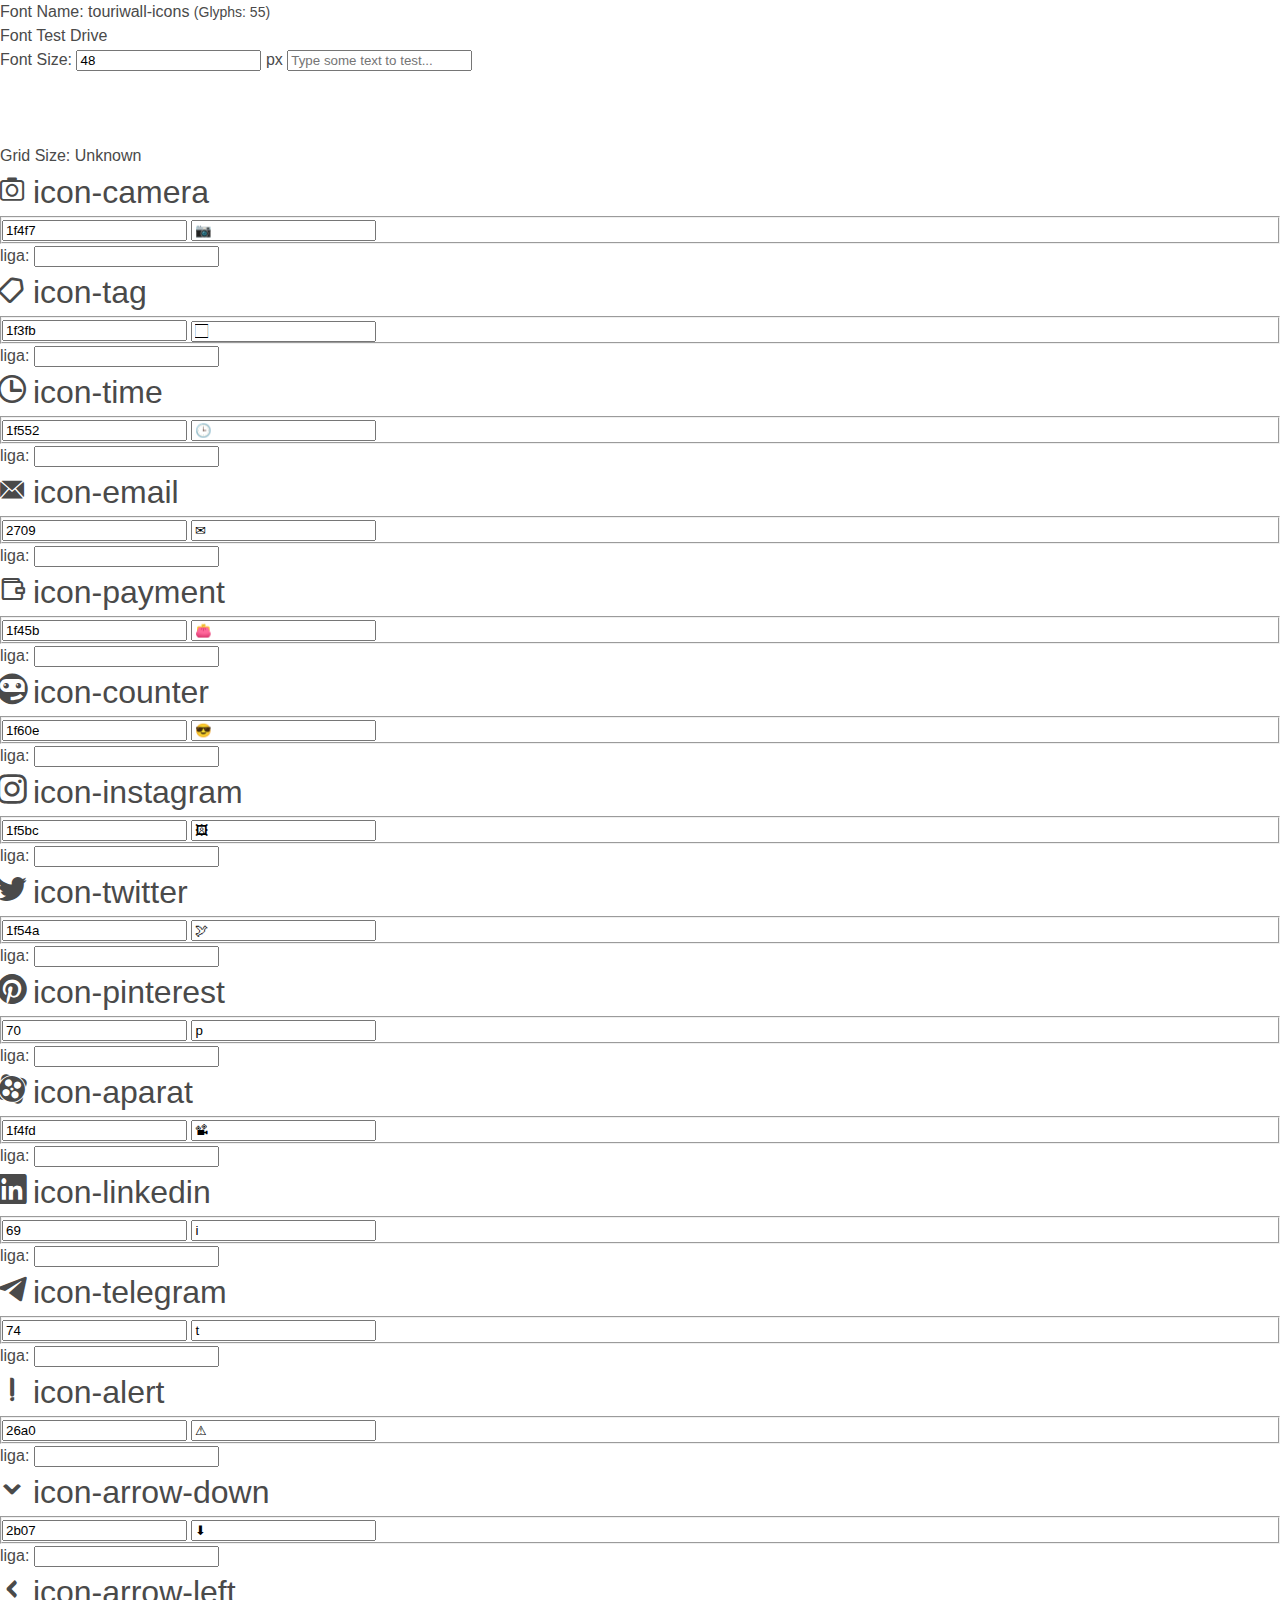
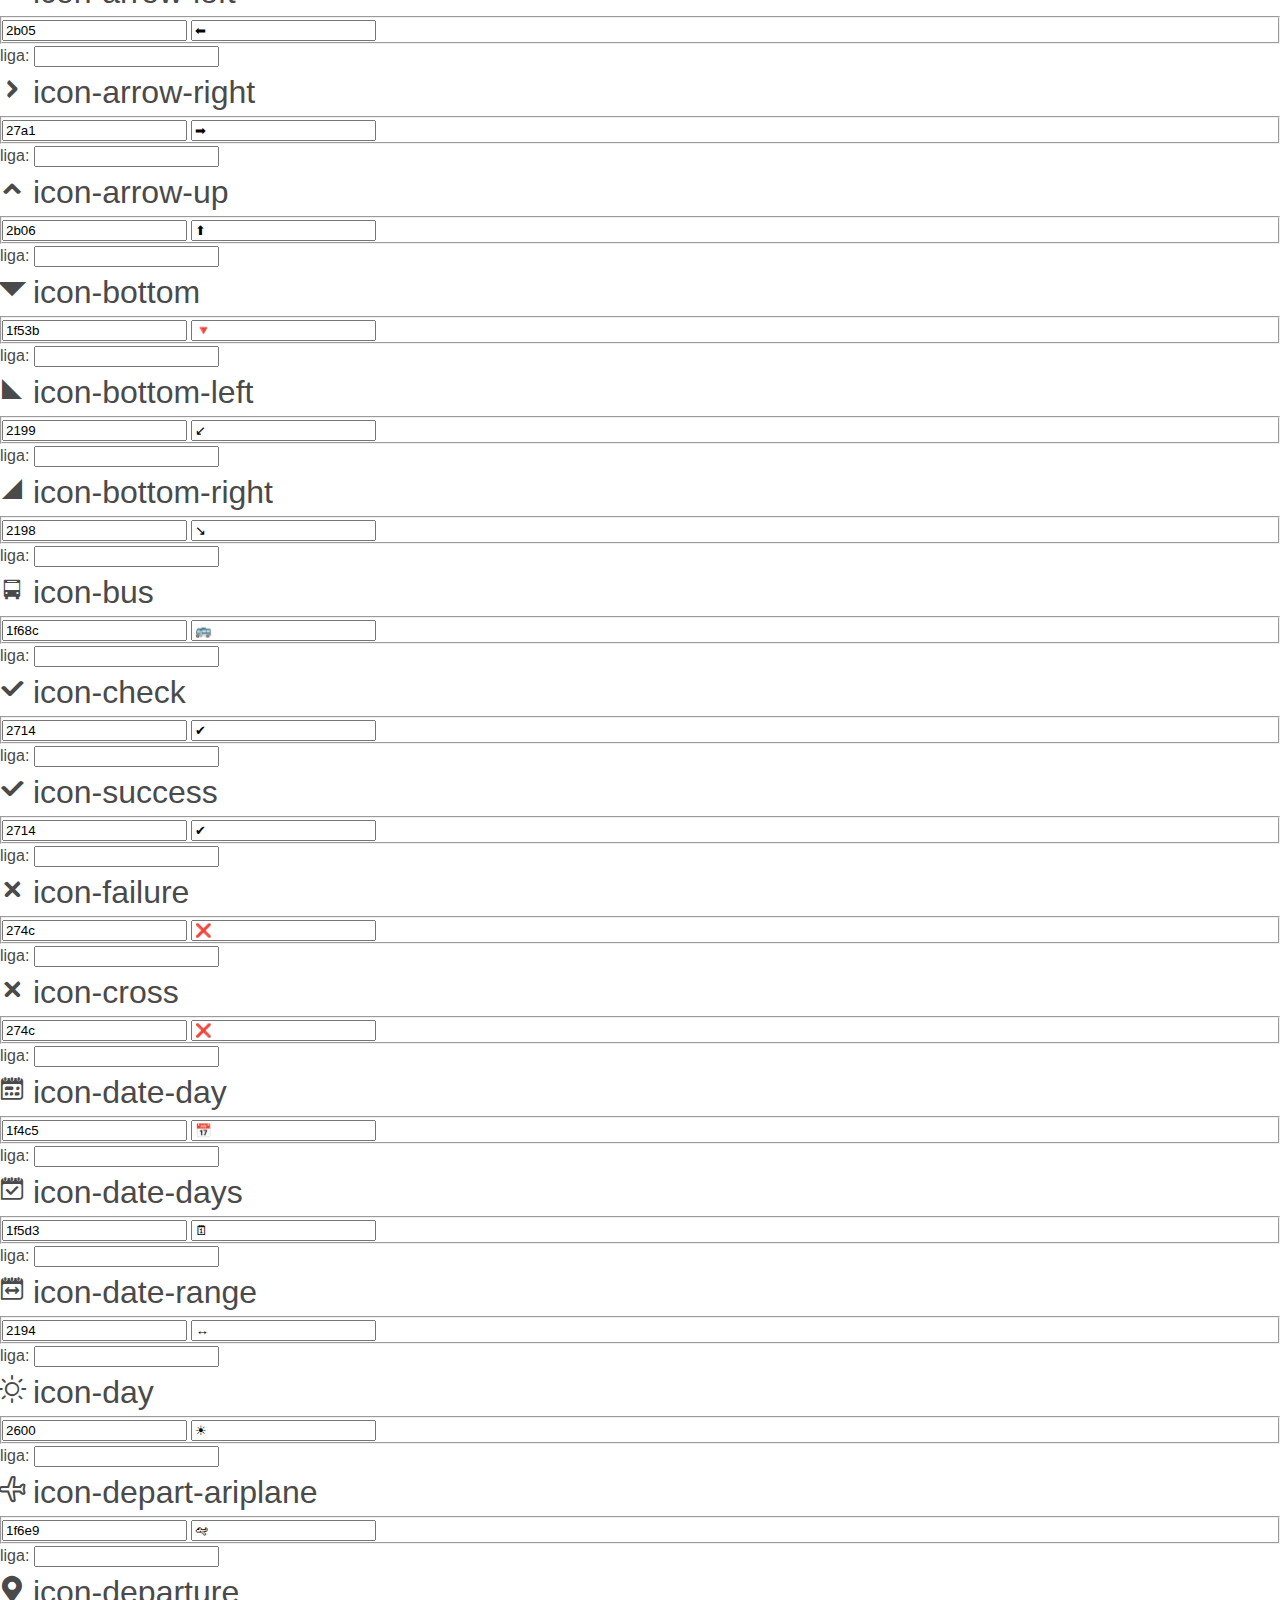
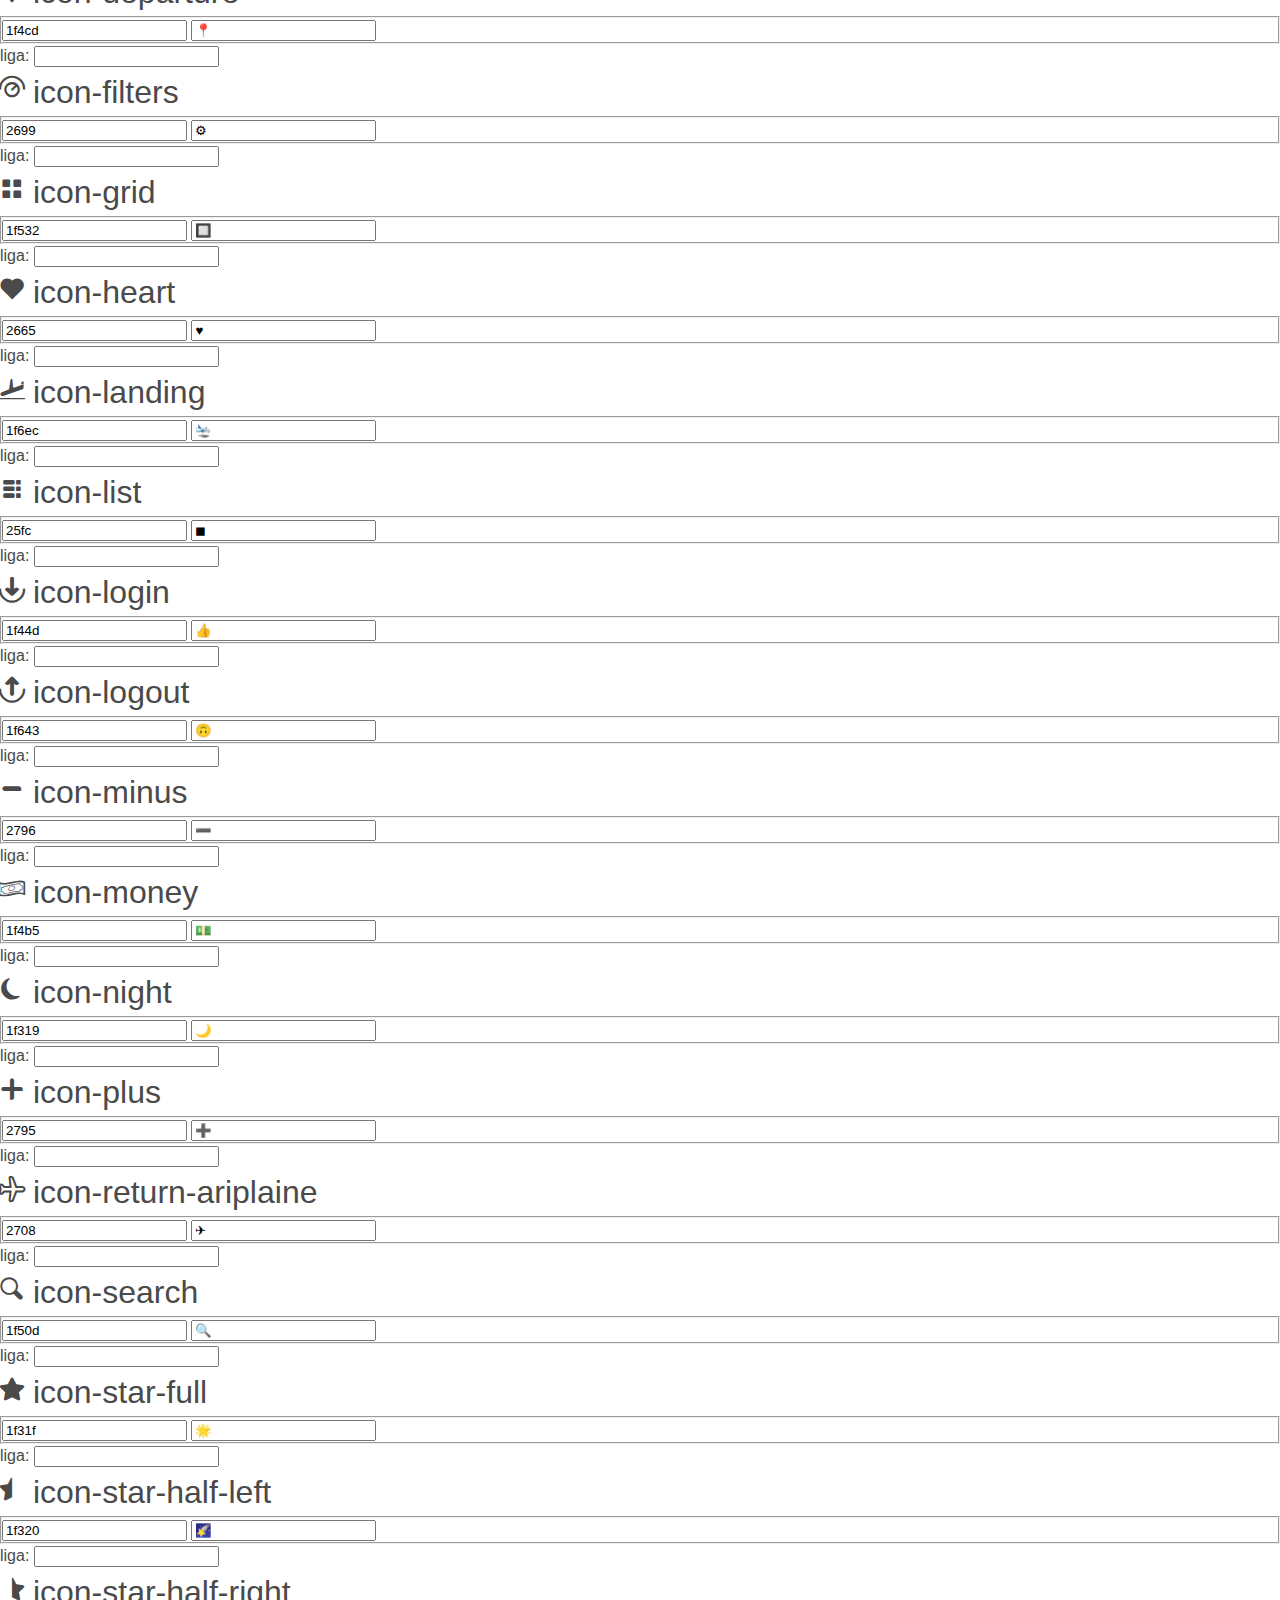
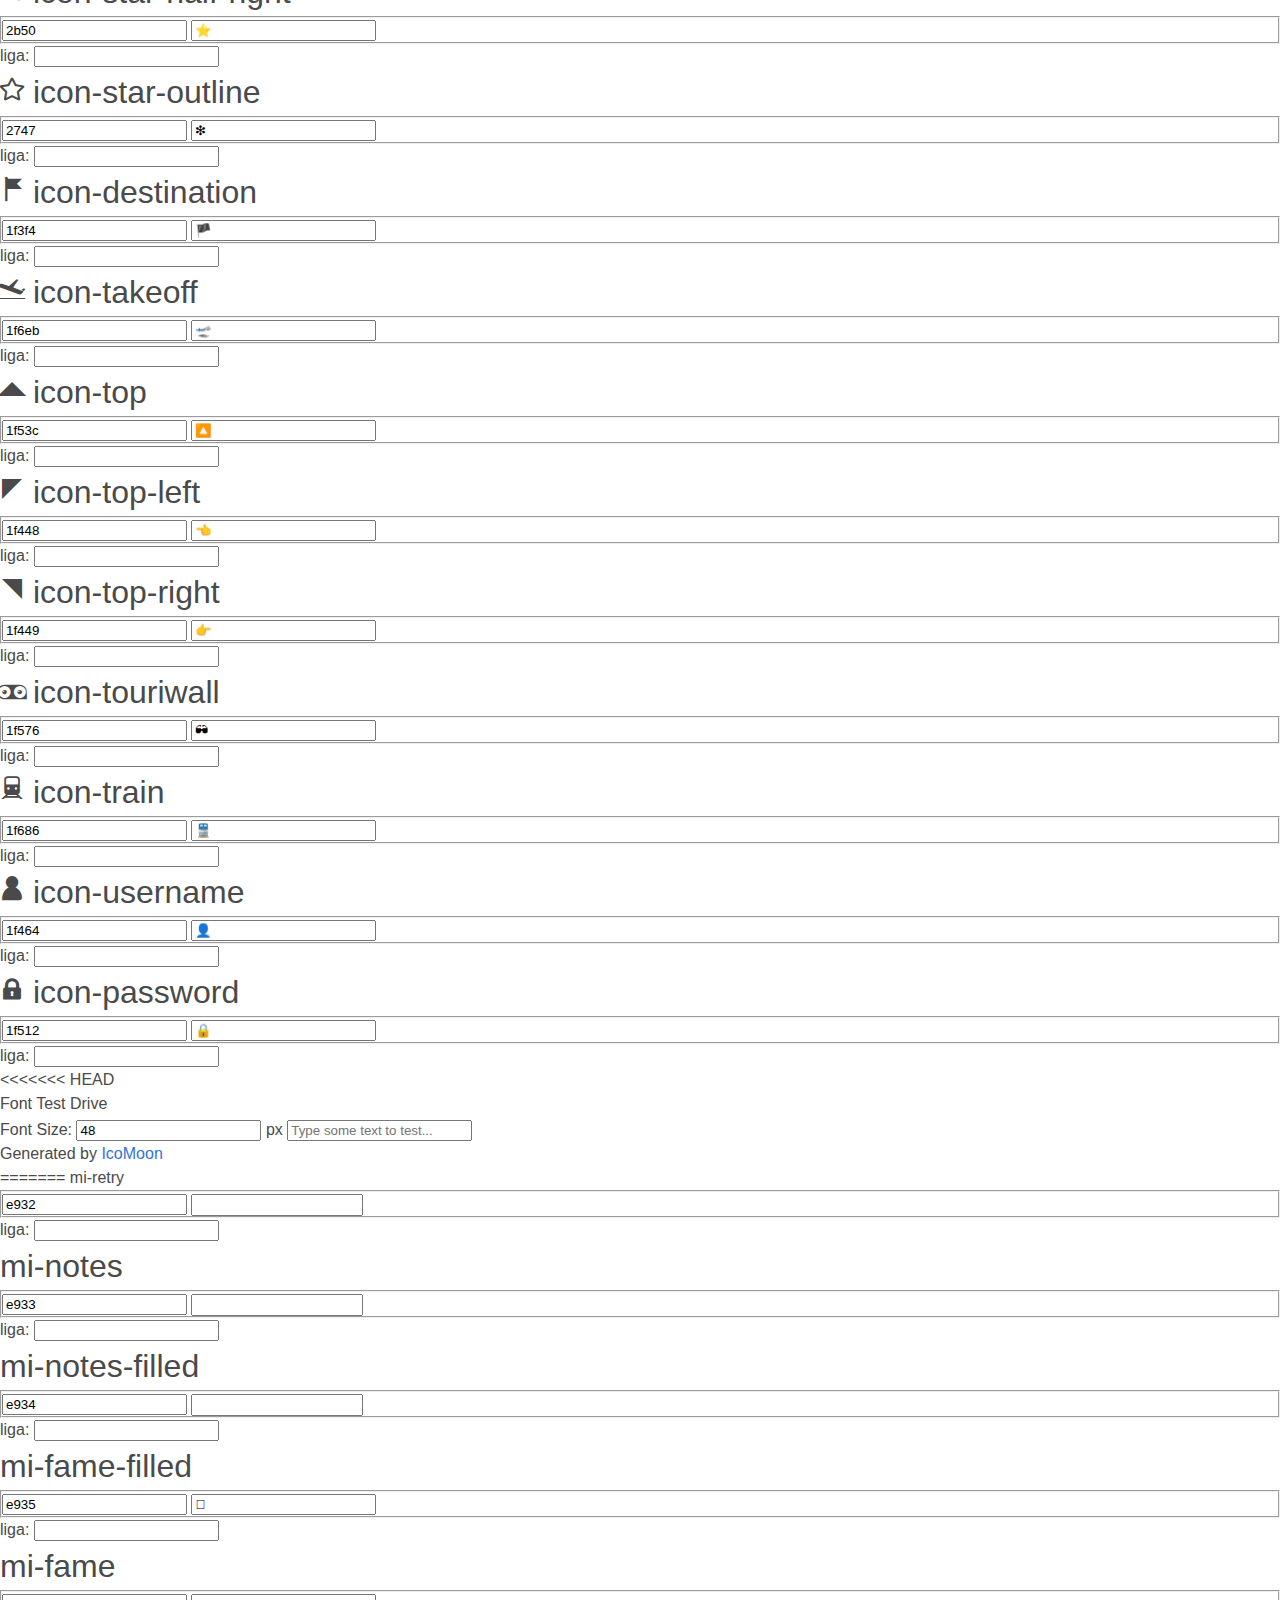
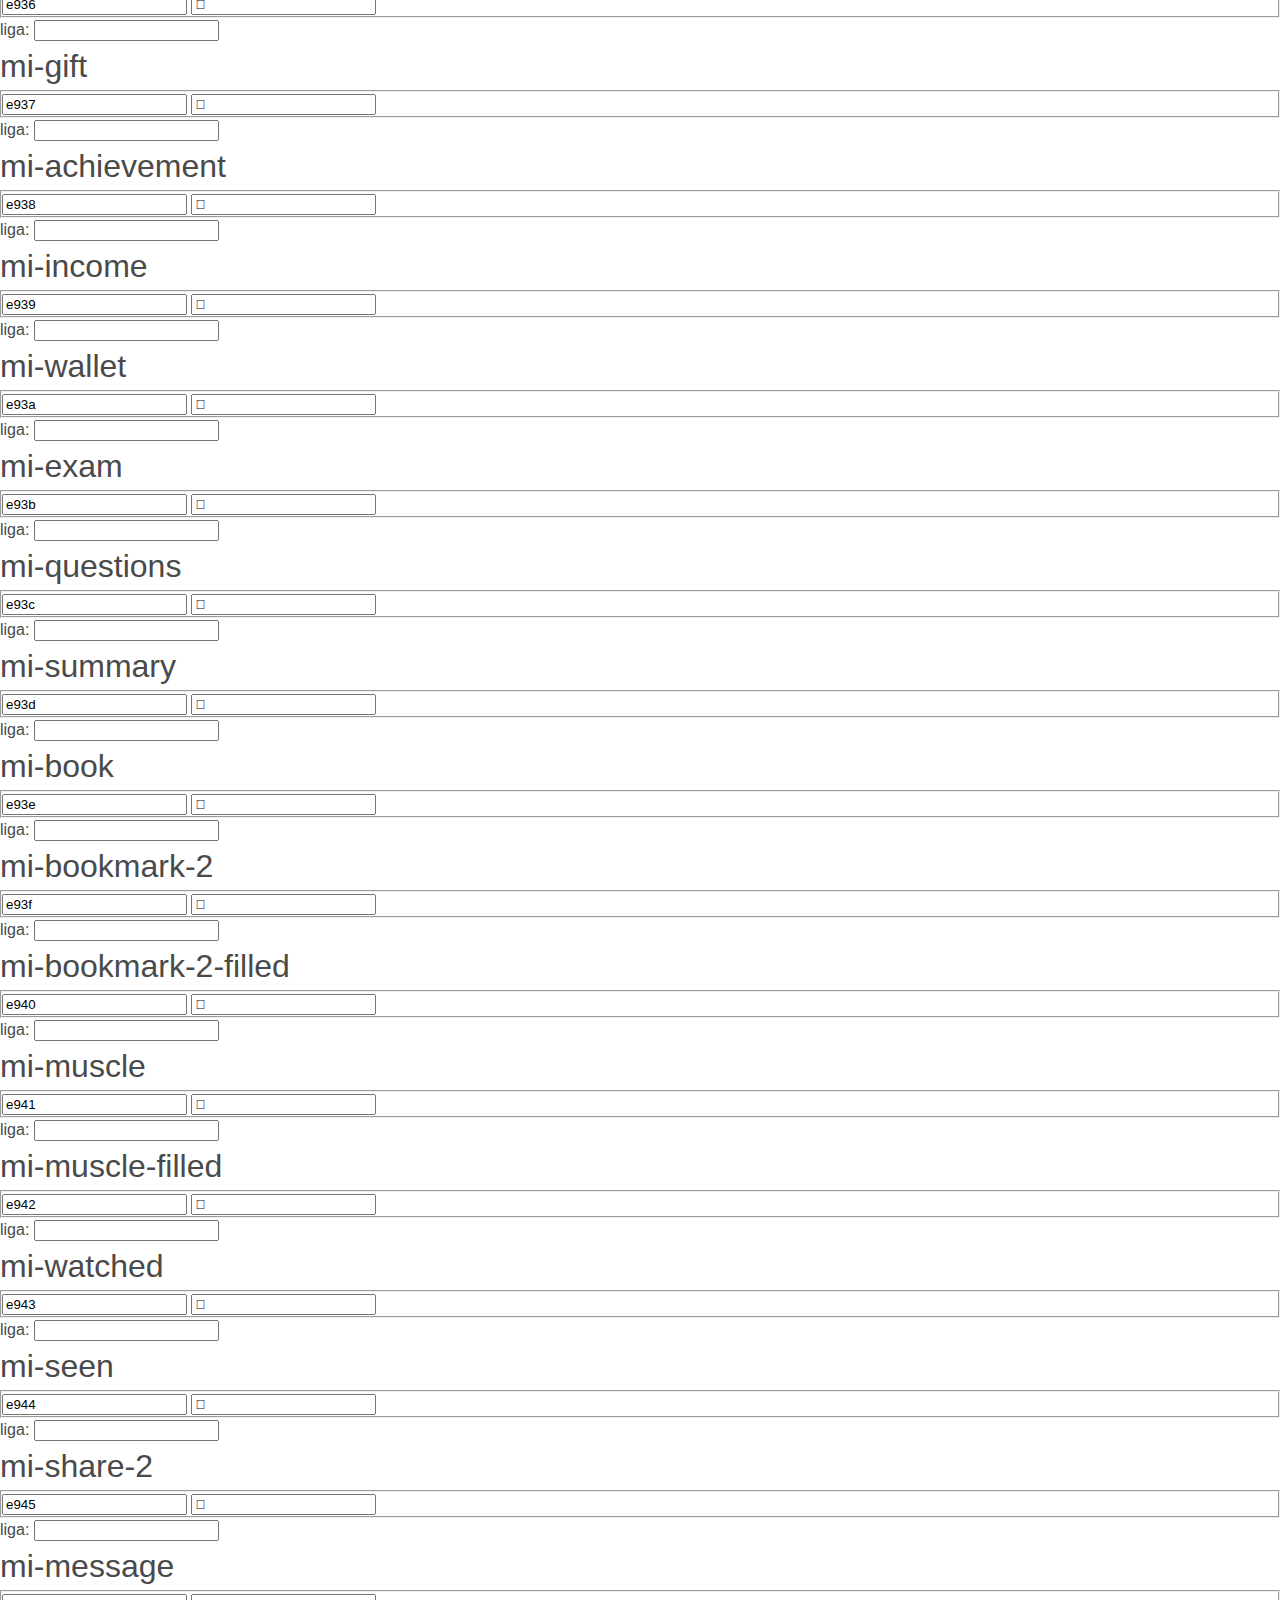
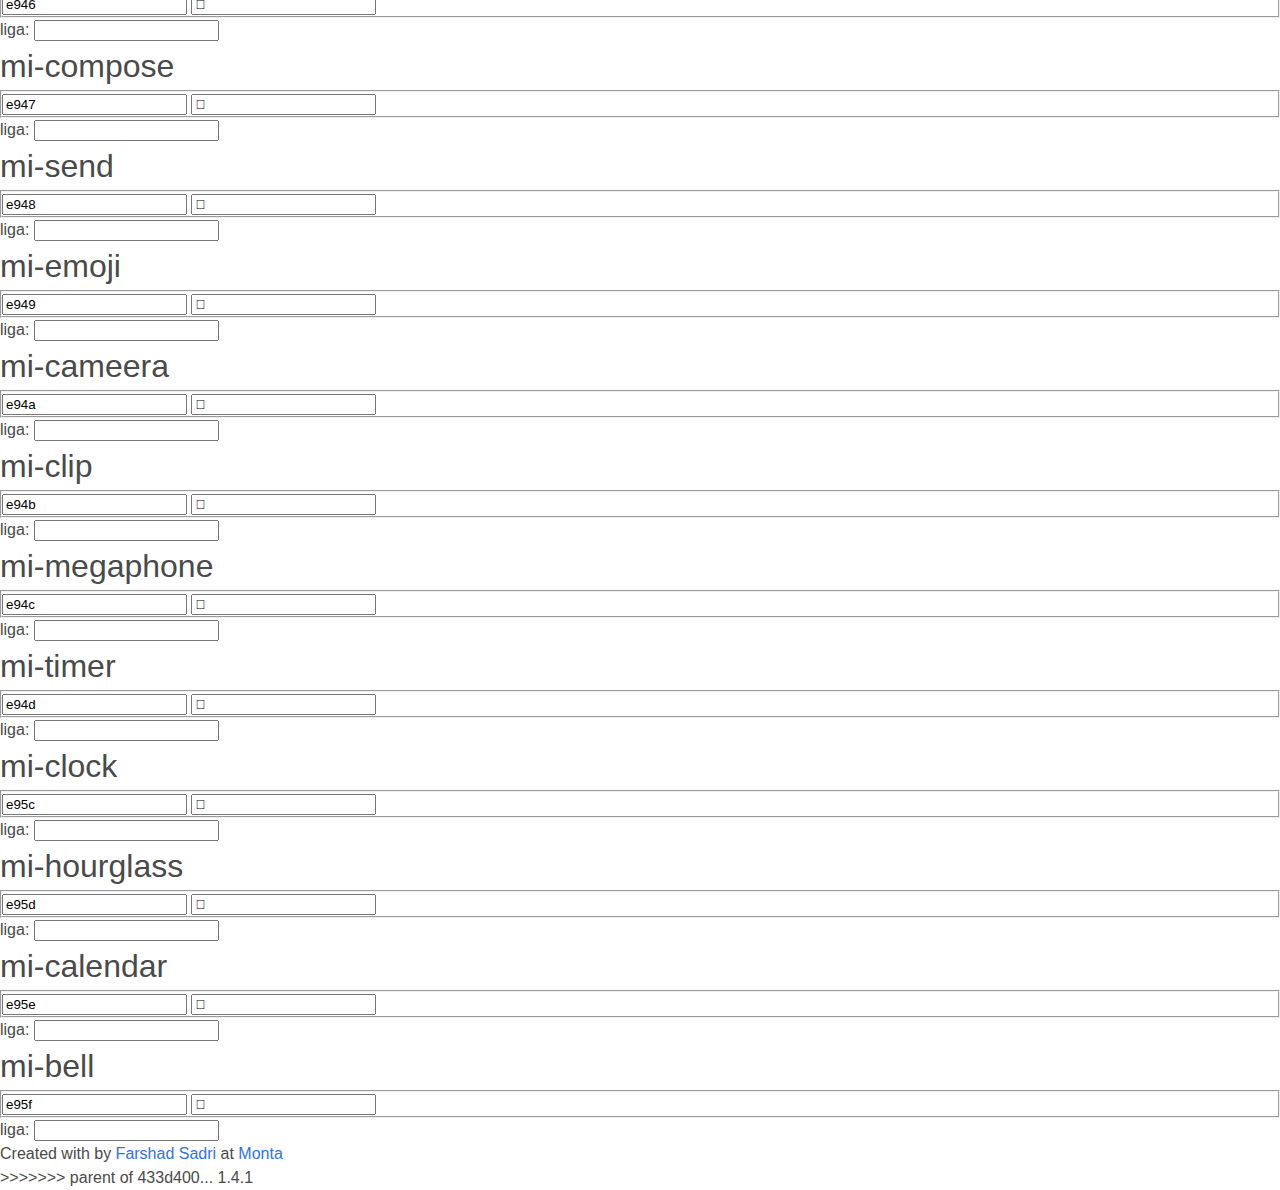
==== commit dc4e7d32: "Reverting Commits" ====
--- a/index.html
+++ b/index.html
@@ -957,6 +957,7 @@
         </div>
     </div>
 
+<<<<<<< HEAD
     <!--[if gt IE 8]><!-->
     <div class="mhl clearfix mbl">
         <h1>Font Test Drive</h1>
@@ -973,6 +974,522 @@
     <!--<![endif]-->
     <div class="bgc1 clearfix">
         <p class="mhl">Generated by <a href="https://icomoon.io/app">IcoMoon</a></p>
+=======
+                </span>
+            <span class="mls"> mi-retry</span>
+        </div>
+        <fieldset class="fs0 size1of1 clearfix hidden-false">
+            <input type="text" readonly value="e932" class="unit size1of2" />
+            <input type="text" maxlength="1" readonly value="&#xe932;" class="unitRight size1of2 talign-right iconpreview" />
+        </fieldset>
+        <div class="fs0 bshadow0 clearfix hidden-true">
+            <span class="unit pvs fgc1">liga: </span>
+            <input type="text" readonly value="" class="liga unitRight" />
+        </div>
+    </div>
+    <div class="glyph fs1">
+        <div class="clearfix bshadow0 pbs">
+                <span class="mi-notes">
+
+                </span>
+            <span class="mls"> mi-notes</span>
+        </div>
+        <fieldset class="fs0 size1of1 clearfix hidden-false">
+            <input type="text" readonly value="e933" class="unit size1of2" />
+            <input type="text" maxlength="1" readonly value="&#xe933;" class="unitRight size1of2 talign-right iconpreview" />
+        </fieldset>
+        <div class="fs0 bshadow0 clearfix hidden-true">
+            <span class="unit pvs fgc1">liga: </span>
+            <input type="text" readonly value="" class="liga unitRight" />
+        </div>
+    </div>
+	<div class="glyph fs1">
+		<div class="clearfix bshadow0 pbs">
+                <span class="mi-notes-filled">
+
+                </span>
+			<span class="mls"> mi-notes-filled</span>
+		</div>
+		<fieldset class="fs0 size1of1 clearfix hidden-false">
+			<input type="text" readonly value="e934" class="unit size1of2" />
+			<input type="text" maxlength="1" readonly value="&#xe934;" class="unitRight size1of2 talign-right iconpreview" />
+		</fieldset>
+		<div class="fs0 bshadow0 clearfix hidden-true">
+			<span class="unit pvs fgc1">liga: </span>
+			<input type="text" readonly value="" class="liga unitRight" />
+		</div>
+	</div>
+
+    <div class="glyph fs1">
+        <div class="clearfix bshadow0 pbs">
+                <span class="mi-fame-filled">
+
+                </span>
+            <span class="mls"> mi-fame-filled</span>
+        </div>
+        <fieldset class="fs0 size1of1 clearfix hidden-false">
+            <input type="text" readonly value="e935" class="unit size1of2" />
+            <input type="text" maxlength="1" readonly value="&#xe935;" class="unitRight size1of2 talign-right" />
+        </fieldset>
+        <div class="fs0 bshadow0 clearfix hidden-true">
+            <span class="unit pvs fgc1">liga: </span>
+            <input type="text" readonly value="" class="liga unitRight" />
+        </div>
+    </div>
+    <div class="glyph fs1">
+        <div class="clearfix bshadow0 pbs">
+                <span class="mi-fame">
+
+                </span>
+            <span class="mls"> mi-fame</span>
+        </div>
+        <fieldset class="fs0 size1of1 clearfix hidden-false">
+            <input type="text" readonly value="e936" class="unit size1of2" />
+            <input type="text" maxlength="1" readonly value="&#xe936;" class="unitRight size1of2 talign-right" />
+        </fieldset>
+        <div class="fs0 bshadow0 clearfix hidden-true">
+            <span class="unit pvs fgc1">liga: </span>
+            <input type="text" readonly value="" class="liga unitRight" />
+        </div>
+    </div>
+    <div class="glyph fs1">
+        <div class="clearfix bshadow0 pbs">
+                <span class="mi-gift">
+
+                </span>
+            <span class="mls"> mi-gift</span>
+        </div>
+        <fieldset class="fs0 size1of1 clearfix hidden-false">
+            <input type="text" readonly value="e937" class="unit size1of2" />
+            <input type="text" maxlength="1" readonly value="&#xe937;" class="unitRight size1of2 talign-right" />
+        </fieldset>
+        <div class="fs0 bshadow0 clearfix hidden-true">
+            <span class="unit pvs fgc1">liga: </span>
+            <input type="text" readonly value="" class="liga unitRight" />
+        </div>
+    </div>
+    <div class="glyph fs1">
+        <div class="clearfix bshadow0 pbs">
+                <span class="mi-achievement">
+
+                </span>
+            <span class="mls"> mi-achievement</span>
+        </div>
+        <fieldset class="fs0 size1of1 clearfix hidden-false">
+            <input type="text" readonly value="e938" class="unit size1of2" />
+            <input type="text" maxlength="1" readonly value="&#xe938;" class="unitRight size1of2 talign-right" />
+        </fieldset>
+        <div class="fs0 bshadow0 clearfix hidden-true">
+            <span class="unit pvs fgc1">liga: </span>
+            <input type="text" readonly value="" class="liga unitRight" />
+        </div>
+    </div>
+    <div class="glyph fs1">
+        <div class="clearfix bshadow0 pbs">
+                <span class="mi-income">
+
+                </span>
+            <span class="mls"> mi-income</span>
+        </div>
+        <fieldset class="fs0 size1of1 clearfix hidden-false">
+            <input type="text" readonly value="e939" class="unit size1of2" />
+            <input type="text" maxlength="1" readonly value="&#xe939;" class="unitRight size1of2 talign-right" />
+        </fieldset>
+        <div class="fs0 bshadow0 clearfix hidden-true">
+            <span class="unit pvs fgc1">liga: </span>
+            <input type="text" readonly value="" class="liga unitRight" />
+        </div>
+    </div>
+    <div class="glyph fs1">
+        <div class="clearfix bshadow0 pbs">
+                <span class="mi-wallet">
+
+                </span>
+            <span class="mls"> mi-wallet</span>
+        </div>
+        <fieldset class="fs0 size1of1 clearfix hidden-false">
+            <input type="text" readonly value="e93a" class="unit size1of2" />
+            <input type="text" maxlength="1" readonly value="&#xe93a;" class="unitRight size1of2 talign-right" />
+        </fieldset>
+        <div class="fs0 bshadow0 clearfix hidden-true">
+            <span class="unit pvs fgc1">liga: </span>
+            <input type="text" readonly value="" class="liga unitRight" />
+        </div>
+    </div>
+    <div class="glyph fs1">
+        <div class="clearfix bshadow0 pbs">
+                <span class="mi-exam">
+
+                </span>
+            <span class="mls"> mi-exam</span>
+        </div>
+        <fieldset class="fs0 size1of1 clearfix hidden-false">
+            <input type="text" readonly value="e93b" class="unit size1of2" />
+            <input type="text" maxlength="1" readonly value="&#xe93b;" class="unitRight size1of2 talign-right" />
+        </fieldset>
+        <div class="fs0 bshadow0 clearfix hidden-true">
+            <span class="unit pvs fgc1">liga: </span>
+            <input type="text" readonly value="" class="liga unitRight" />
+        </div>
+    </div>
+    <div class="glyph fs1">
+        <div class="clearfix bshadow0 pbs">
+                <span class="mi-questions">
+
+                </span>
+            <span class="mls"> mi-questions</span>
+        </div>
+        <fieldset class="fs0 size1of1 clearfix hidden-false">
+            <input type="text" readonly value="e93c" class="unit size1of2" />
+            <input type="text" maxlength="1" readonly value="&#xe93c;" class="unitRight size1of2 talign-right" />
+        </fieldset>
+        <div class="fs0 bshadow0 clearfix hidden-true">
+            <span class="unit pvs fgc1">liga: </span>
+            <input type="text" readonly value="" class="liga unitRight" />
+        </div>
+    </div>
+    <div class="glyph fs1">
+        <div class="clearfix bshadow0 pbs">
+                <span class="mi-summary">
+
+                </span>
+            <span class="mls"> mi-summary</span>
+        </div>
+        <fieldset class="fs0 size1of1 clearfix hidden-false">
+            <input type="text" readonly value="e93d" class="unit size1of2" />
+            <input type="text" maxlength="1" readonly value="&#xe93d;" class="unitRight size1of2 talign-right" />
+        </fieldset>
+        <div class="fs0 bshadow0 clearfix hidden-true">
+            <span class="unit pvs fgc1">liga: </span>
+            <input type="text" readonly value="" class="liga unitRight" />
+        </div>
+    </div>
+    <div class="glyph fs1">
+        <div class="clearfix bshadow0 pbs">
+                <span class="mi-book">
+
+                </span>
+            <span class="mls"> mi-book</span>
+        </div>
+        <fieldset class="fs0 size1of1 clearfix hidden-false">
+            <input type="text" readonly value="e93e" class="unit size1of2" />
+            <input type="text" maxlength="1" readonly value="&#xe93e;" class="unitRight size1of2 talign-right" />
+        </fieldset>
+        <div class="fs0 bshadow0 clearfix hidden-true">
+            <span class="unit pvs fgc1">liga: </span>
+            <input type="text" readonly value="" class="liga unitRight" />
+        </div>
+    </div>
+    <div class="glyph fs1">
+        <div class="clearfix bshadow0 pbs">
+                <span class="mi-bookmark-2">
+
+                </span>
+            <span class="mls"> mi-bookmark-2</span>
+        </div>
+        <fieldset class="fs0 size1of1 clearfix hidden-false">
+            <input type="text" readonly value="e93f" class="unit size1of2" />
+            <input type="text" maxlength="1" readonly value="&#xe93f;" class="unitRight size1of2 talign-right" />
+        </fieldset>
+        <div class="fs0 bshadow0 clearfix hidden-true">
+            <span class="unit pvs fgc1">liga: </span>
+            <input type="text" readonly value="" class="liga unitRight" />
+        </div>
+    </div>
+    <div class="glyph fs1">
+        <div class="clearfix bshadow0 pbs">
+                <span class="mi-bookmark-2-filled">
+
+                </span>
+            <span class="mls"> mi-bookmark-2-filled</span>
+        </div>
+        <fieldset class="fs0 size1of1 clearfix hidden-false">
+            <input type="text" readonly value="e940" class="unit size1of2" />
+            <input type="text" maxlength="1" readonly value="&#xe940;" class="unitRight size1of2 talign-right" />
+        </fieldset>
+        <div class="fs0 bshadow0 clearfix hidden-true">
+            <span class="unit pvs fgc1">liga: </span>
+            <input type="text" readonly value="" class="liga unitRight" />
+        </div>
+    </div>
+    <div class="glyph fs1">
+        <div class="clearfix bshadow0 pbs">
+                <span class="mi-muscle">
+
+                </span>
+            <span class="mls"> mi-muscle</span>
+        </div>
+        <fieldset class="fs0 size1of1 clearfix hidden-false">
+            <input type="text" readonly value="e941" class="unit size1of2" />
+            <input type="text" maxlength="1" readonly value="&#xe941;" class="unitRight size1of2 talign-right" />
+        </fieldset>
+        <div class="fs0 bshadow0 clearfix hidden-true">
+            <span class="unit pvs fgc1">liga: </span>
+            <input type="text" readonly value="" class="liga unitRight" />
+        </div>
+    </div>
+    <div class="glyph fs1">
+        <div class="clearfix bshadow0 pbs">
+                <span class="mi-muscle-filled">
+
+                </span>
+            <span class="mls"> mi-muscle-filled</span>
+        </div>
+        <fieldset class="fs0 size1of1 clearfix hidden-false">
+            <input type="text" readonly value="e942" class="unit size1of2" />
+            <input type="text" maxlength="1" readonly value="&#xe942;" class="unitRight size1of2 talign-right" />
+        </fieldset>
+        <div class="fs0 bshadow0 clearfix hidden-true">
+            <span class="unit pvs fgc1">liga: </span>
+            <input type="text" readonly value="" class="liga unitRight" />
+        </div>
+    </div>
+    <div class="glyph fs1">
+        <div class="clearfix bshadow0 pbs">
+                <span class="mi-watched">
+
+                </span>
+            <span class="mls"> mi-watched</span>
+        </div>
+        <fieldset class="fs0 size1of1 clearfix hidden-false">
+            <input type="text" readonly value="e943" class="unit size1of2" />
+            <input type="text" maxlength="1" readonly value="&#xe943;" class="unitRight size1of2 talign-right" />
+        </fieldset>
+        <div class="fs0 bshadow0 clearfix hidden-true">
+            <span class="unit pvs fgc1">liga: </span>
+            <input type="text" readonly value="" class="liga unitRight" />
+        </div>
+    </div>
+    <div class="glyph fs1">
+        <div class="clearfix bshadow0 pbs">
+                <span class="mi-seen">
+
+                </span>
+            <span class="mls"> mi-seen</span>
+        </div>
+        <fieldset class="fs0 size1of1 clearfix hidden-false">
+            <input type="text" readonly value="e944" class="unit size1of2" />
+            <input type="text" maxlength="1" readonly value="&#xe944;" class="unitRight size1of2 talign-right" />
+        </fieldset>
+        <div class="fs0 bshadow0 clearfix hidden-true">
+            <span class="unit pvs fgc1">liga: </span>
+            <input type="text" readonly value="" class="liga unitRight" />
+        </div>
+    </div>
+    <div class="glyph fs1">
+        <div class="clearfix bshadow0 pbs">
+                <span class="mi-share-2">
+
+                </span>
+            <span class="mls"> mi-share-2</span>
+        </div>
+        <fieldset class="fs0 size1of1 clearfix hidden-false">
+            <input type="text" readonly value="e945" class="unit size1of2" />
+            <input type="text" maxlength="1" readonly value="&#xe945;" class="unitRight size1of2 talign-right" />
+        </fieldset>
+        <div class="fs0 bshadow0 clearfix hidden-true">
+            <span class="unit pvs fgc1">liga: </span>
+            <input type="text" readonly value="" class="liga unitRight" />
+        </div>
+    </div>
+    <div class="glyph fs1">
+        <div class="clearfix bshadow0 pbs">
+                <span class="mi-message">
+
+                </span>
+            <span class="mls"> mi-message</span>
+        </div>
+        <fieldset class="fs0 size1of1 clearfix hidden-false">
+            <input type="text" readonly value="e946" class="unit size1of2" />
+            <input type="text" maxlength="1" readonly value="&#xe946;" class="unitRight size1of2 talign-right" />
+        </fieldset>
+        <div class="fs0 bshadow0 clearfix hidden-true">
+            <span class="unit pvs fgc1">liga: </span>
+            <input type="text" readonly value="" class="liga unitRight" />
+        </div>
+    </div>
+    <div class="glyph fs1">
+        <div class="clearfix bshadow0 pbs">
+                <span class="mi-compose">
+
+                </span>
+            <span class="mls"> mi-compose</span>
+        </div>
+        <fieldset class="fs0 size1of1 clearfix hidden-false">
+            <input type="text" readonly value="e947" class="unit size1of2" />
+            <input type="text" maxlength="1" readonly value="&#xe947;" class="unitRight size1of2 talign-right" />
+        </fieldset>
+        <div class="fs0 bshadow0 clearfix hidden-true">
+            <span class="unit pvs fgc1">liga: </span>
+            <input type="text" readonly value="" class="liga unitRight" />
+        </div>
+    </div>
+    <div class="glyph fs1">
+        <div class="clearfix bshadow0 pbs">
+                <span class="mi-send">
+
+                </span>
+            <span class="mls"> mi-send</span>
+        </div>
+        <fieldset class="fs0 size1of1 clearfix hidden-false">
+            <input type="text" readonly value="e948" class="unit size1of2" />
+            <input type="text" maxlength="1" readonly value="&#xe948;" class="unitRight size1of2 talign-right" />
+        </fieldset>
+        <div class="fs0 bshadow0 clearfix hidden-true">
+            <span class="unit pvs fgc1">liga: </span>
+            <input type="text" readonly value="" class="liga unitRight" />
+        </div>
+    </div>
+    <div class="glyph fs1">
+        <div class="clearfix bshadow0 pbs">
+                <span class="mi-emoji">
+
+                </span>
+            <span class="mls"> mi-emoji</span>
+        </div>
+        <fieldset class="fs0 size1of1 clearfix hidden-false">
+            <input type="text" readonly value="e949" class="unit size1of2" />
+            <input type="text" maxlength="1" readonly value="&#xe949;" class="unitRight size1of2 talign-right" />
+        </fieldset>
+        <div class="fs0 bshadow0 clearfix hidden-true">
+            <span class="unit pvs fgc1">liga: </span>
+            <input type="text" readonly value="" class="liga unitRight" />
+        </div>
+    </div>
+    <div class="glyph fs1">
+        <div class="clearfix bshadow0 pbs">
+                <span class="mi-cameera">
+
+                </span>
+            <span class="mls"> mi-cameera</span>
+        </div>
+        <fieldset class="fs0 size1of1 clearfix hidden-false">
+            <input type="text" readonly value="e94a" class="unit size1of2" />
+            <input type="text" maxlength="1" readonly value="&#xe94a;" class="unitRight size1of2 talign-right" />
+        </fieldset>
+        <div class="fs0 bshadow0 clearfix hidden-true">
+            <span class="unit pvs fgc1">liga: </span>
+            <input type="text" readonly value="" class="liga unitRight" />
+        </div>
+    </div>
+    <div class="glyph fs1">
+        <div class="clearfix bshadow0 pbs">
+                <span class="mi-clip">
+
+                </span>
+            <span class="mls"> mi-clip</span>
+        </div>
+        <fieldset class="fs0 size1of1 clearfix hidden-false">
+            <input type="text" readonly value="e94b" class="unit size1of2" />
+            <input type="text" maxlength="1" readonly value="&#xe94b;" class="unitRight size1of2 talign-right" />
+        </fieldset>
+        <div class="fs0 bshadow0 clearfix hidden-true">
+            <span class="unit pvs fgc1">liga: </span>
+            <input type="text" readonly value="" class="liga unitRight" />
+        </div>
+    </div>
+    <div class="glyph fs1">
+        <div class="clearfix bshadow0 pbs">
+                <span class="mi-megaphone">
+
+                </span>
+            <span class="mls"> mi-megaphone</span>
+        </div>
+        <fieldset class="fs0 size1of1 clearfix hidden-false">
+            <input type="text" readonly value="e94c" class="unit size1of2" />
+            <input type="text" maxlength="1" readonly value="&#xe94c;" class="unitRight size1of2 talign-right" />
+        </fieldset>
+        <div class="fs0 bshadow0 clearfix hidden-true">
+            <span class="unit pvs fgc1">liga: </span>
+            <input type="text" readonly value="" class="liga unitRight" />
+        </div>
+    </div>
+    <div class="glyph fs1">
+        <div class="clearfix bshadow0 pbs">
+                <span class="mi-timer">
+
+                </span>
+            <span class="mls"> mi-timer</span>
+        </div>
+        <fieldset class="fs0 size1of1 clearfix hidden-false">
+            <input type="text" readonly value="e94d" class="unit size1of2" />
+            <input type="text" maxlength="1" readonly value="&#xe94d;" class="unitRight size1of2 talign-right" />
+        </fieldset>
+        <div class="fs0 bshadow0 clearfix hidden-true">
+            <span class="unit pvs fgc1">liga: </span>
+            <input type="text" readonly value="" class="liga unitRight" />
+        </div>
+    </div>
+    <div class="glyph fs1">
+        <div class="clearfix bshadow0 pbs">
+                <span class="mi-clock">
+
+                </span>
+            <span class="mls"> mi-clock</span>
+        </div>
+        <fieldset class="fs0 size1of1 clearfix hidden-false">
+            <input type="text" readonly value="e95c" class="unit size1of2" />
+            <input type="text" maxlength="1" readonly value="&#xe95c;" class="unitRight size1of2 talign-right" />
+        </fieldset>
+        <div class="fs0 bshadow0 clearfix hidden-true">
+            <span class="unit pvs fgc1">liga: </span>
+            <input type="text" readonly value="" class="liga unitRight" />
+        </div>
+    </div>
+    <div class="glyph fs1">
+        <div class="clearfix bshadow0 pbs">
+                <span class="mi-hourglass">
+
+                </span>
+            <span class="mls"> mi-hourglass</span>
+        </div>
+        <fieldset class="fs0 size1of1 clearfix hidden-false">
+            <input type="text" readonly value="e95d" class="unit size1of2" />
+            <input type="text" maxlength="1" readonly value="&#xe95d;" class="unitRight size1of2 talign-right" />
+        </fieldset>
+        <div class="fs0 bshadow0 clearfix hidden-true">
+            <span class="unit pvs fgc1">liga: </span>
+            <input type="text" readonly value="" class="liga unitRight" />
+        </div>
+    </div>
+    <div class="glyph fs1">
+        <div class="clearfix bshadow0 pbs">
+                <span class="mi-calendar">
+
+                </span>
+            <span class="mls"> mi-calendar</span>
+        </div>
+        <fieldset class="fs0 size1of1 clearfix hidden-false">
+            <input type="text" readonly value="e95e" class="unit size1of2" />
+            <input type="text" maxlength="1" readonly value="&#xe95e;" class="unitRight size1of2 talign-right" />
+        </fieldset>
+        <div class="fs0 bshadow0 clearfix hidden-true">
+            <span class="unit pvs fgc1">liga: </span>
+            <input type="text" readonly value="" class="liga unitRight" />
+        </div>
+    </div>
+    <div class="glyph fs1">
+        <div class="clearfix bshadow0 pbs">
+                <span class="mi-bell">
+
+                </span>
+            <span class="mls"> mi-bell</span>
+        </div>
+        <fieldset class="fs0 size1of1 clearfix hidden-false">
+            <input type="text" readonly value="e95f" class="unit size1of2" />
+            <input type="text" maxlength="1" readonly value="&#xe95f;" class="unitRight size1of2 talign-right" />
+        </fieldset>
+        <div class="fs0 bshadow0 clearfix hidden-true">
+            <span class="unit pvs fgc1">liga: </span>
+            <input type="text" readonly value="" class="liga unitRight" />
+        </div>
+    </div>
+
+</div>
+
+	<div class="bgc1 clearfix">
+        <p class="mhl">Created with <span class="mi-heart-filled"></span> by <a href="https://farshadsadri.com" target="_blank">Farshad Sadri</a> at  <a href="http://monta.ir" target="_blank"><span class="mi mi-mini-monta is-1-5x"></span> Monta</a> </p>
+>>>>>>> parent of 433d400... 1.4.1
     </div>
 
     <script src="assets/demo.js"></script>
